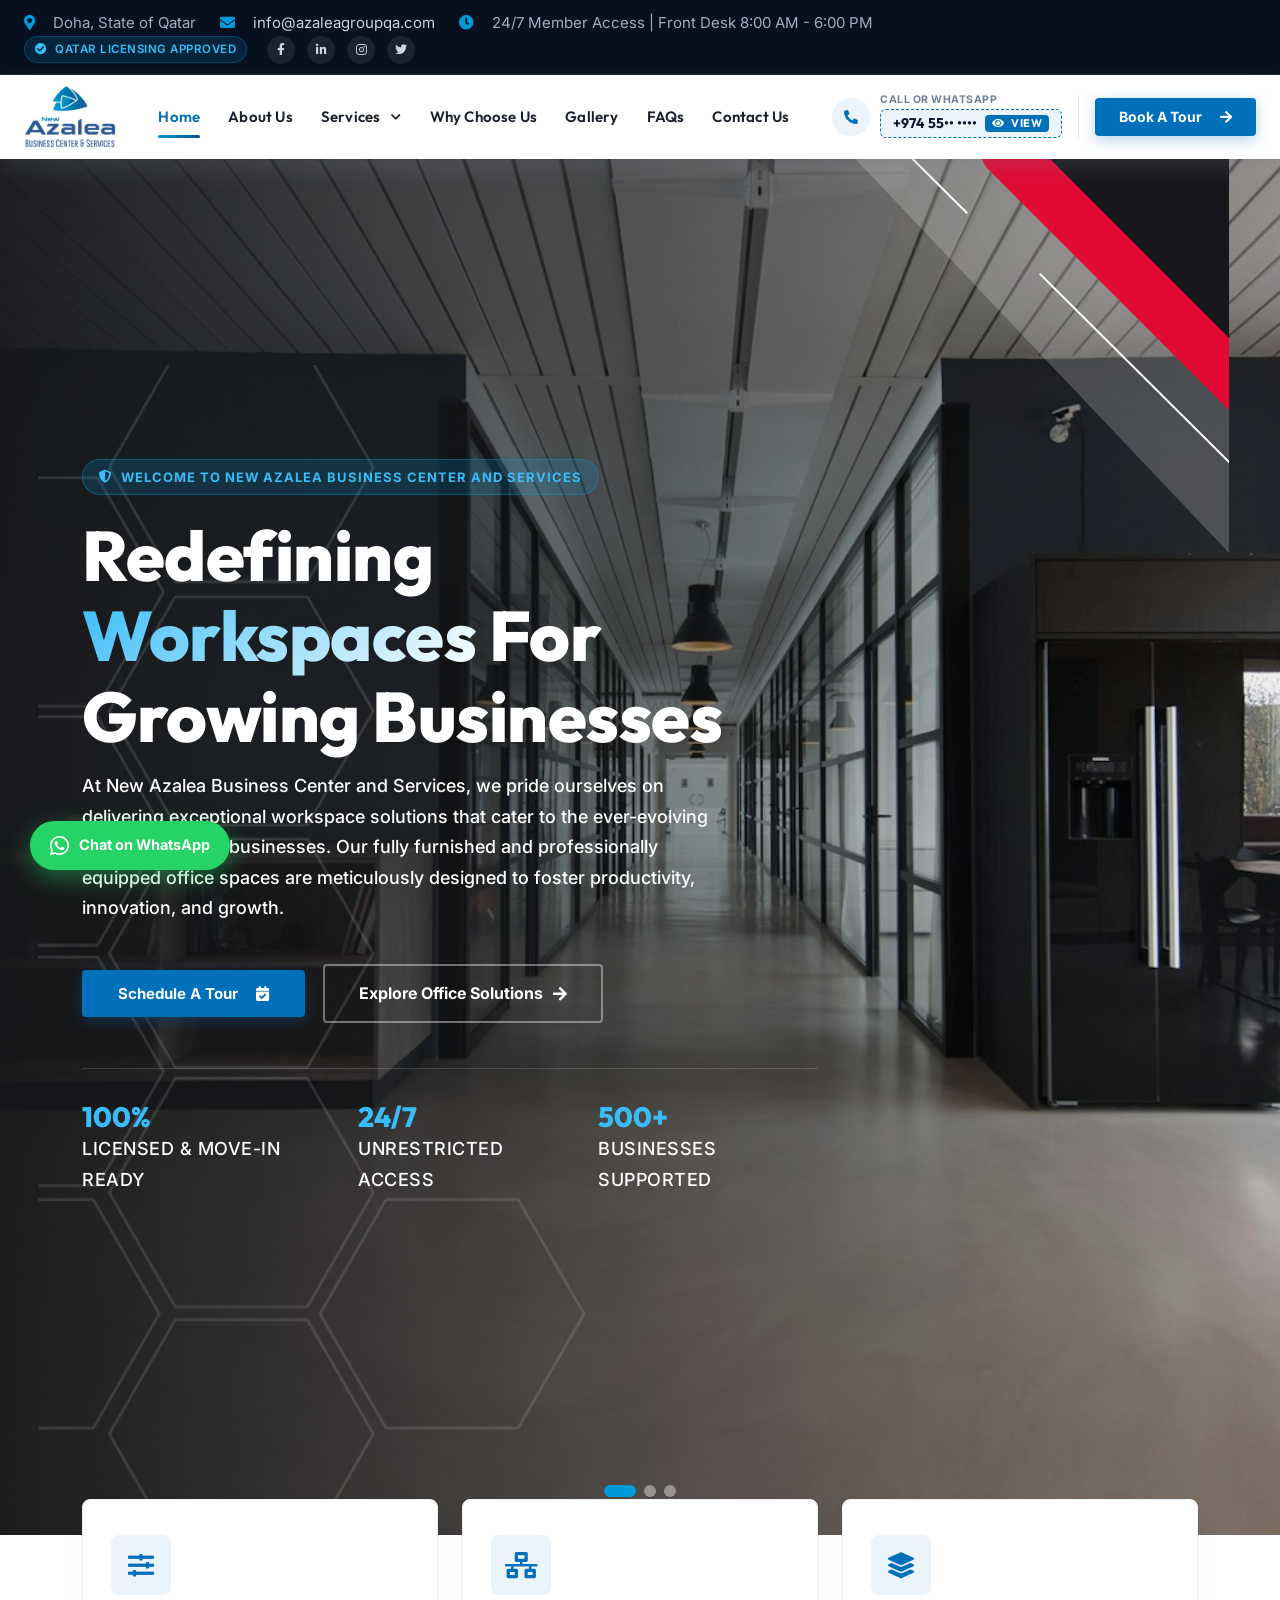
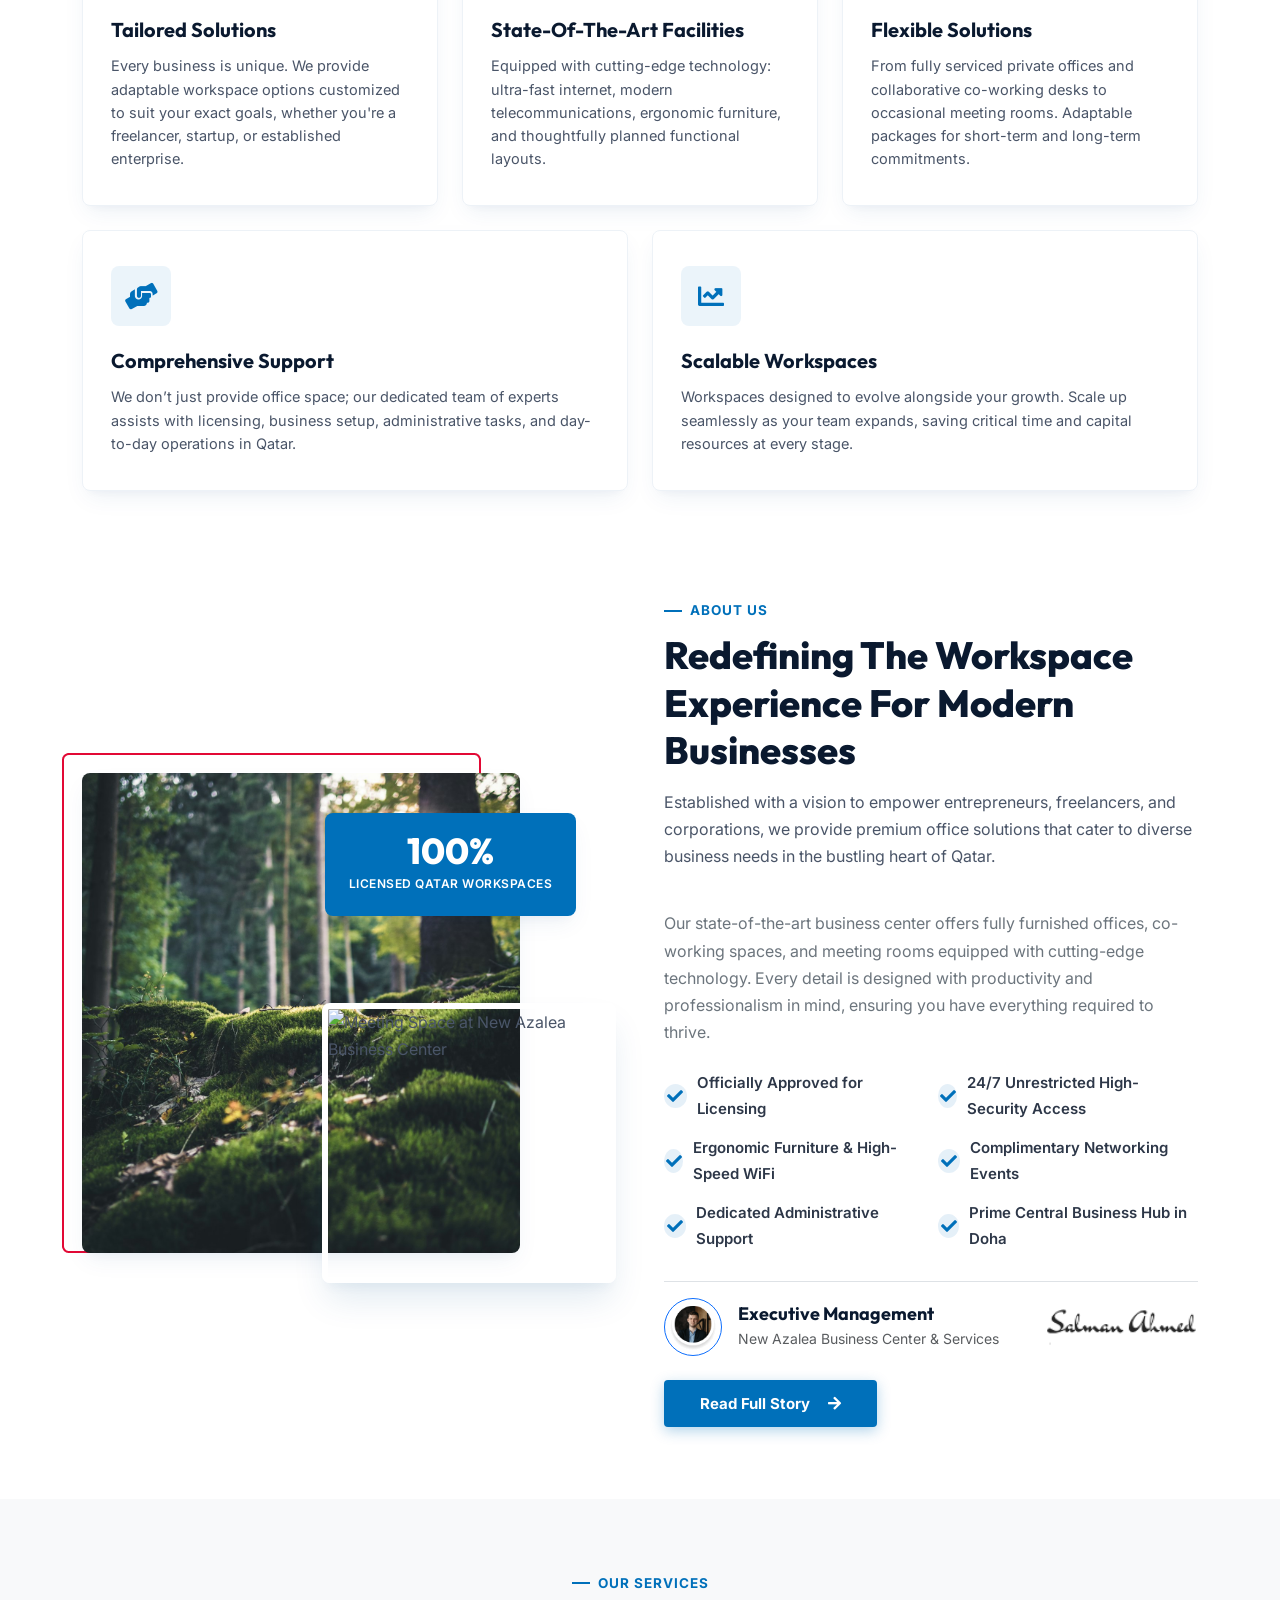
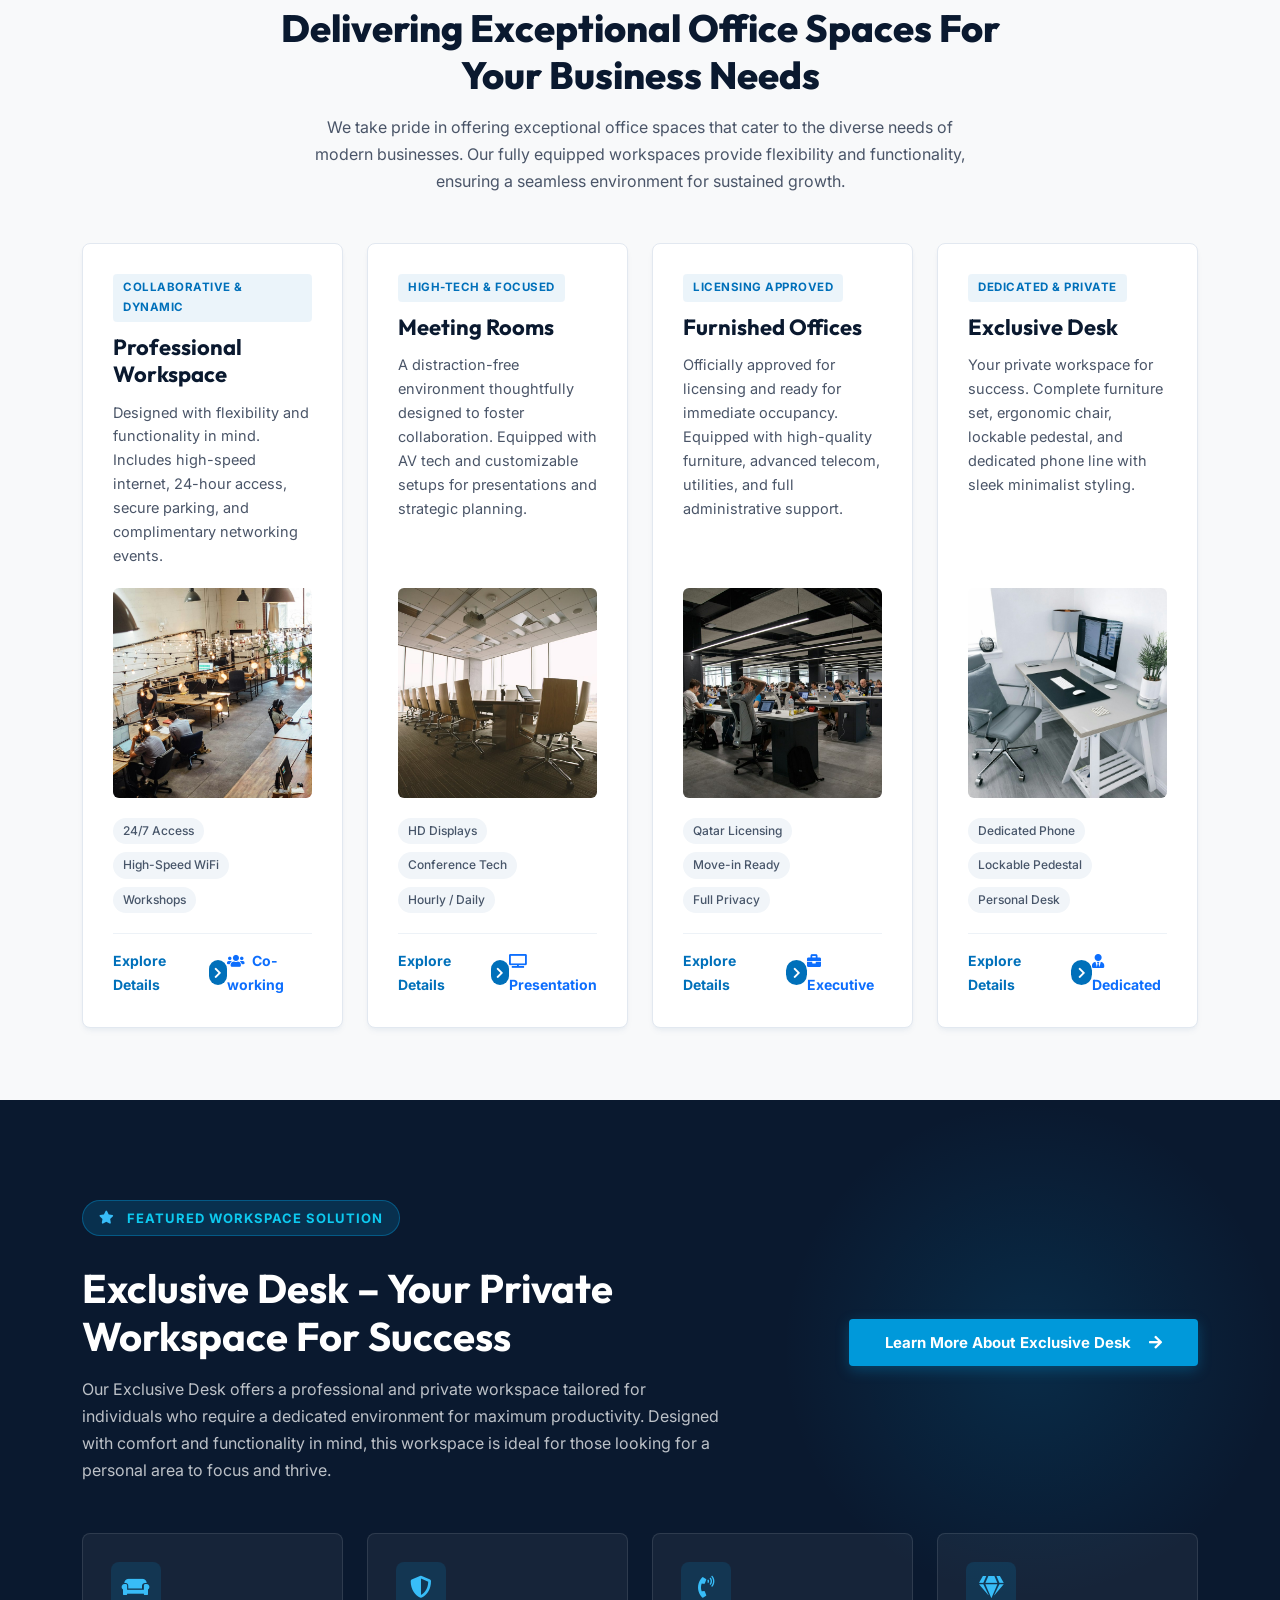
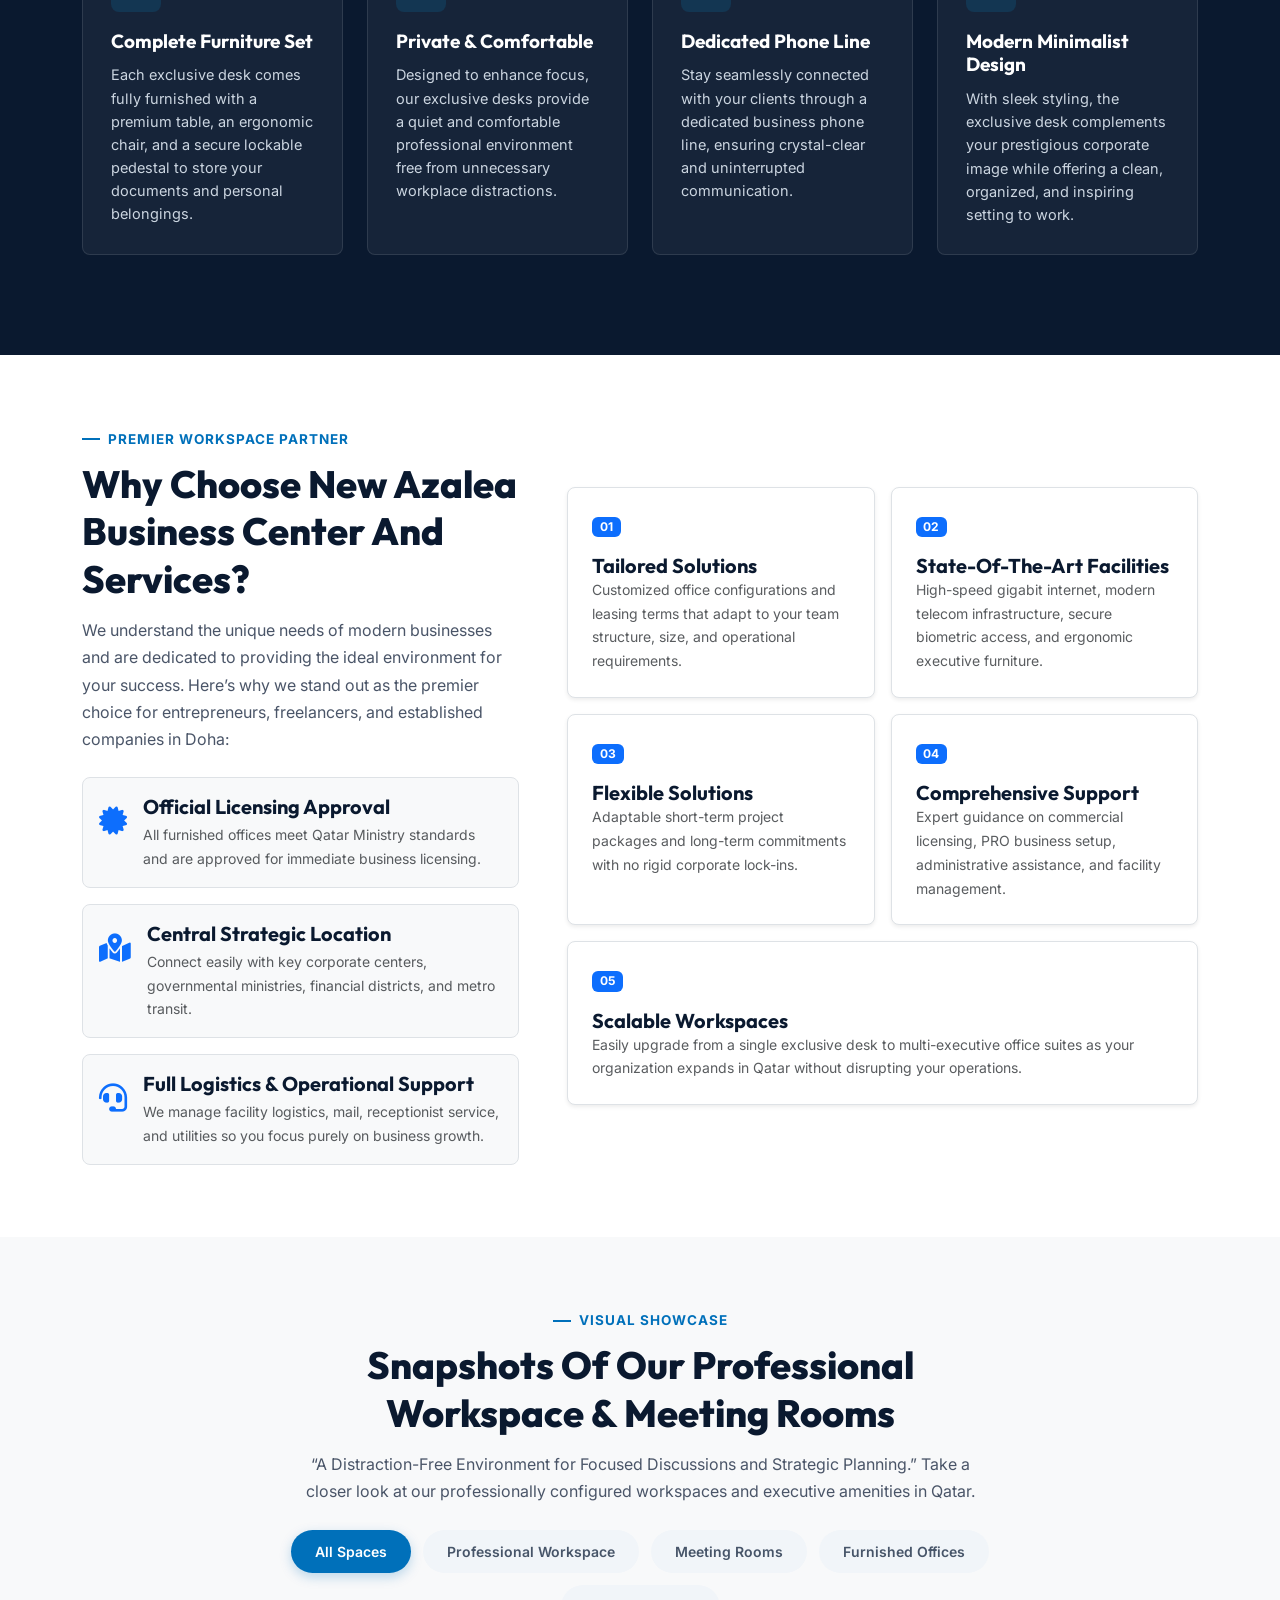
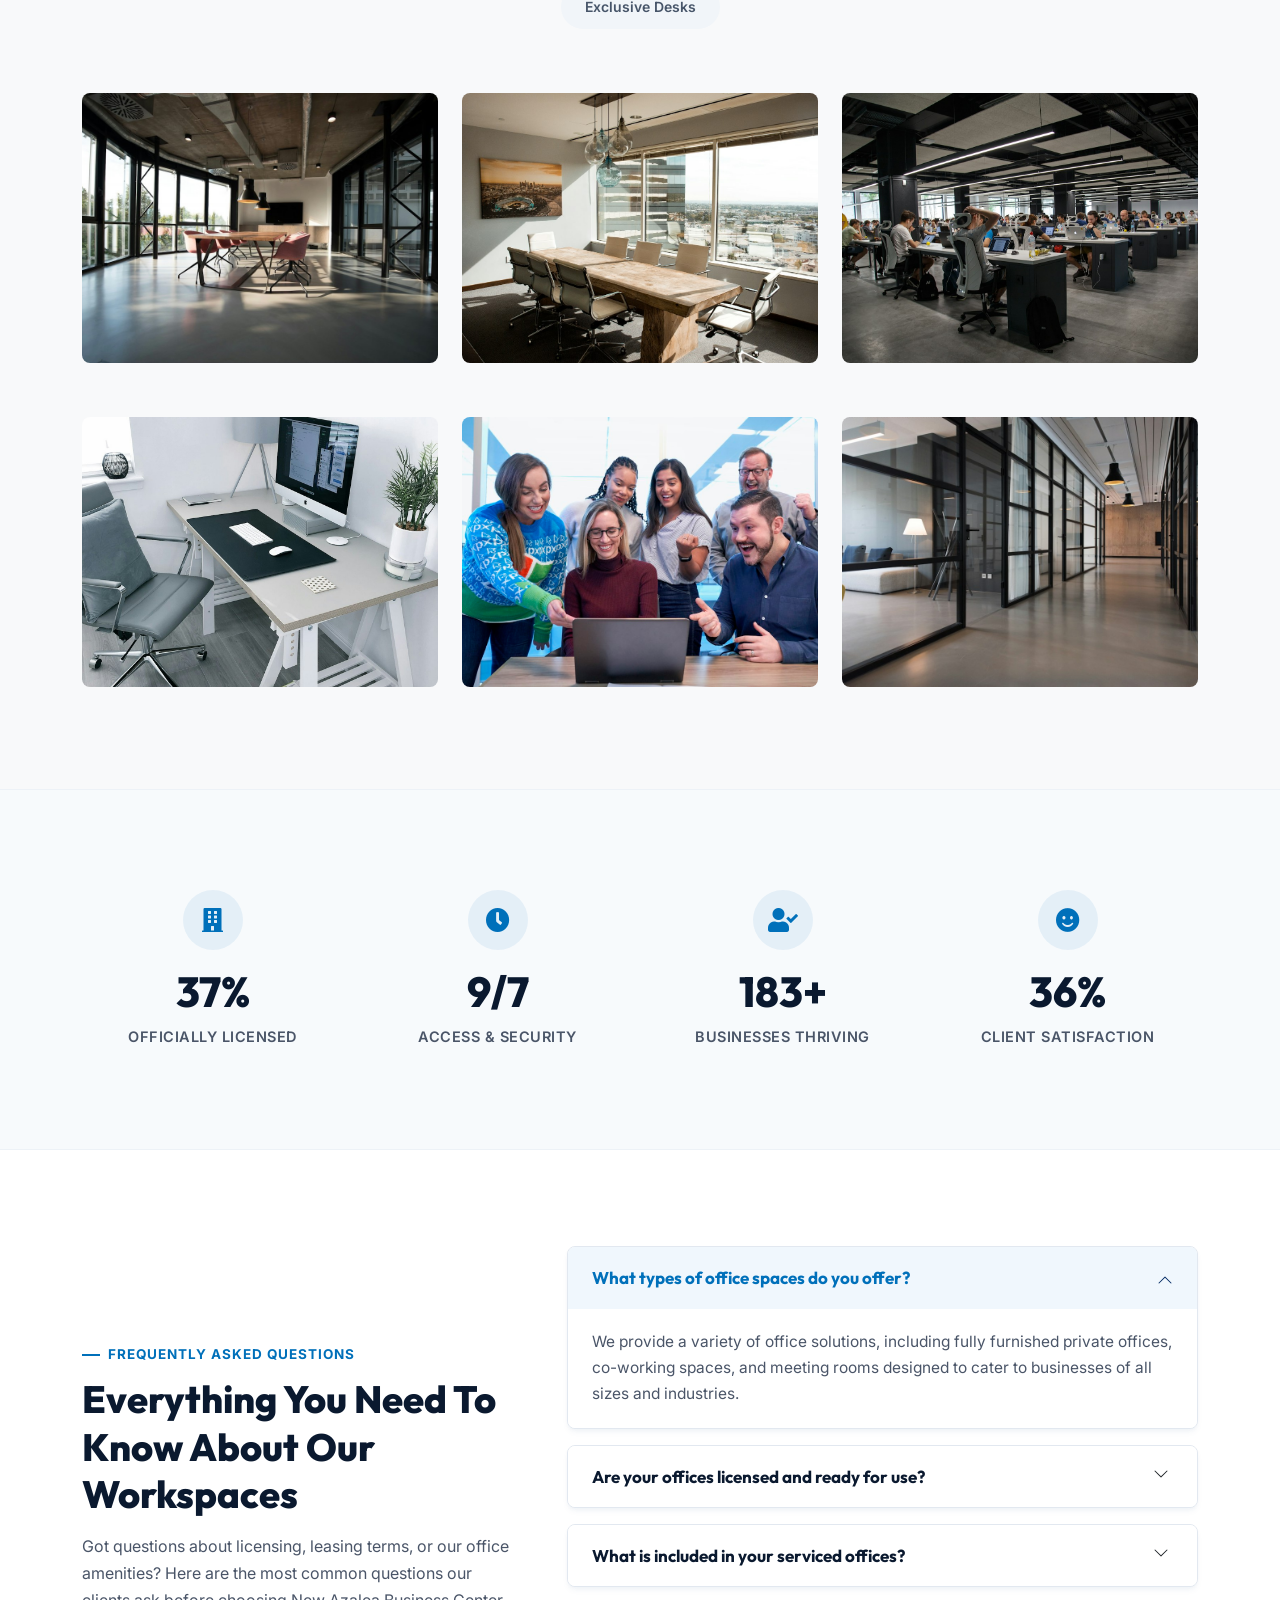
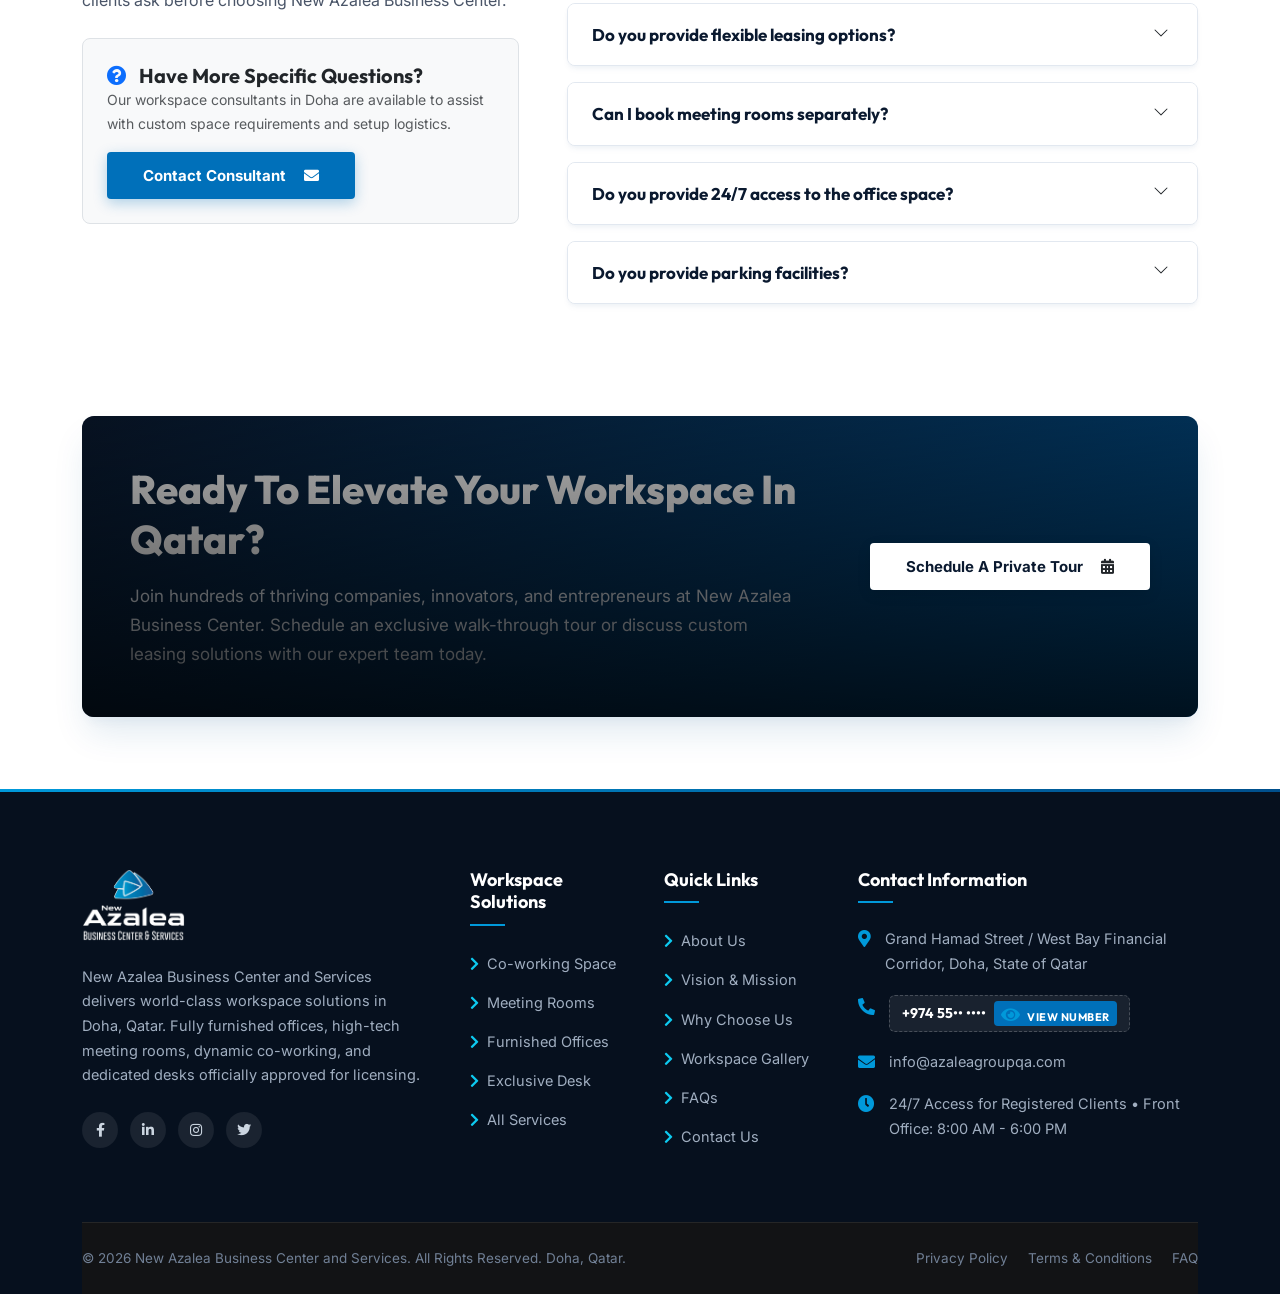
==== index.html @ 2249ec51 "fix(mobile): enforce main-menu display:none on mobile, add v3.0 cache-buster and improve hero contra" ====
<!DOCTYPE html>
<html lang="en">
<head>
  <meta charset="UTF-8">
  <meta name="viewport" content="width=device-width, initial-scale=1.0">
  <title>New Azalea Business Center and Services – Redefining Workspaces in Qatar</title>
  <meta name="description" content="New Azalea Business Center and Services in Doha, Qatar provides fully furnished offices approved for licensing, dynamic co-working spaces, high-tech meeting rooms, and exclusive dedicated desks.">
  <link rel="shortcut icon" href="assets/images/favicon.png" type="image/png">

  <!-- CSS Libraries -->
  <link rel="stylesheet" href="assets/css/bootstrap.min.css">
  <link rel="stylesheet" href="assets/css/font-awesome.css">
  <link rel="stylesheet" href="assets/css/animate.css">
  <link rel="stylesheet" href="assets/css/magnific-popup.css">
  <link rel="stylesheet" href="assets/css/swiper-bundle.min.css">
  <link rel="stylesheet" href="assets/css/main.css">
  <link rel="stylesheet" href="assets/css/custom.css?v=3.0">
</head>
<body>

  <!-- Top Bar -->
  <div class="header-top-section">
    <div class="container-fluid px-xxl-5 px-xl-4 px-3">
      <div class="header-top-wrapper">
        <ul class="contact-list">
          <li><i class="fas fa-map-marker-alt"></i> <span>Doha, State of Qatar</span></li>
          <li><i class="fas fa-envelope"></i> <a href="mailto:info@azaleagroupqa.com">info@azaleagroupqa.com</a></li>
          <li><i class="fas fa-clock"></i> <span>24/7 Member Access | Front Desk 8:00 AM - 6:00 PM</span></li>
        </ul>
        <div class="top-bar-right d-none d-md-flex">
          <span class="header-badge"><i class="fas fa-check-circle me-1"></i> Qatar Licensing Approved</span>
          <div class="social-icon">
            <a href="#" aria-label="Facebook"><i class="fab fa-facebook-f"></i></a>
            <a href="#" aria-label="LinkedIn"><i class="fab fa-linkedin-in"></i></a>
            <a href="#" aria-label="Instagram"><i class="fab fa-instagram"></i></a>
            <a href="#" aria-label="Twitter"><i class="fab fa-twitter"></i></a>
          </div>
        </div>
      </div>
    </div>
  </div>

  <!-- Header & Navigation -->
  <header class="header-section-1">
    <div id="header-sticky" class="header-1">
      <div class="container-fluid px-xxl-5 px-xl-4 px-3">
        <div class="header-main">
          <!-- 1. Left: Brand Logo -->
          <div class="logo">
            <a href="index.html" class="header-logo">
              <img src="assets/images/logo.png" alt="New Azalea Business Center and Services">
            </a>
          </div>

          <!-- 2. Center: Primary Corporate Navigation Menu -->
          <nav class="main-menu d-none d-xl-block">
            <ul>
              <li class="active"><a href="index.html">Home</a></li>
              <li><a href="about.html">About Us</a></li>
              <li class="has-dropdown">
                <a href="services.html">Services <i class="fas fa-chevron-down" style="font-size: 11px;"></i></a>
                <ul class="sub-menu">
                  <li><a href="professional-workspace.html"><i class="fas fa-laptop-code me-2 text-primary"></i> Professional Workspace</a></li>
                  <li><a href="meeting-rooms.html"><i class="fas fa-handshake me-2 text-primary"></i> Meeting Rooms</a></li>
                  <li><a href="furnished-offices.html"><i class="fas fa-building me-2 text-primary"></i> Furnished Offices</a></li>
                  <li><a href="exclusive-desk.html"><i class="fas fa-chair me-2 text-primary"></i> Exclusive Desk</a></li>
                </ul>
              </li>
              <li><a href="index.html#why-choose-us">Why Choose Us</a></li>
              <li><a href="index.html#gallery">Gallery</a></li>
              <li><a href="faqs.html">FAQs</a></li>
              <li><a href="contact.html">Contact Us</a></li>
            </ul>
          </nav>

          <!-- 3. Right: Contact Info & CTA Button -->
          <div class="header-right">
            <div class="header-contact-box d-none d-lg-flex">
              <div class="icon">
                <i class="fas fa-phone-alt"></i>
              </div>
              <div class="content">
                <p>Call or WhatsApp</p>
                <div class="phone-reveal-wrapper">
                  <button type="button" class="btn-reveal-phone" title="Click to reveal phone number">
                    <span>+974 55•• ••••</span>
                    <span class="reveal-tag"><i class="fas fa-eye me-1"></i> View</span>
                  </button>
                  <div class="revealed-phone-box">
                    <h6><a href="tel:+97455448817" class="phone-call-link">+974 55448817</a></h6>
                    <a href="https://wa.me/97455448817" target="_blank" class="whatsapp-direct-btn" title="Chat on WhatsApp"><i class="fab fa-whatsapp"></i> WhatsApp</a>
                  </div>
                </div>
              </div>
            </div>

            <div class="header-button d-none d-sm-block">
              <button type="button" class="theme-btn" data-bs-toggle="modal" data-bs-target="#bookingModal">
                <span>Book A Tour</span>
                <i class="fas fa-arrow-right"></i>
              </button>
            </div>

            <!-- Mobile Quick WhatsApp Button (< 576px) -->
            <a href="https://wa.me/97455448817" target="_blank" class="mobile-header-wa d-sm-none" aria-label="Chat on WhatsApp" title="Chat on WhatsApp">
              <i class="fab fa-whatsapp"></i>
            </a>

            <!-- Mobile Hamburger Button -->
            <button class="header__hamburger d-xl-none" aria-label="Toggle menu">
              <i class="fas fa-bars"></i>
            </button>
          </div>
        </div>
      </div>
    </div>
  </header>

  <!-- Mobile Offcanvas Menu -->
  <div class="offcanvas__overlay"></div>
  <div class="offcanvas__info">
    <button class="offcanvas__close" aria-label="Close menu">&times;</button>
    <div class="mb-4">
      <img src="assets/images/logo-white.png" alt="New Azalea Business Center" style="max-height: 56px;">
    </div>
    <ul class="mobile-nav-list">
      <li><a href="index.html">Home</a></li>
      <li><a href="about.html">About Us</a></li>
      <li class="has-dropdown">
        <a href="services.html">Services <i class="fas fa-chevron-down"></i></a>
        <ul class="mobile-sub-menu">
          <li><a href="professional-workspace.html">Professional Workspace</a></li>
          <li><a href="meeting-rooms.html">Meeting Rooms</a></li>
          <li><a href="furnished-offices.html">Furnished Offices</a></li>
          <li><a href="exclusive-desk.html">Exclusive Desk</a></li>
        </ul>
      </li>
      <li><a href="#why-choose-us">Why Choose Us</a></li>
      <li><a href="#gallery">Gallery</a></li>
      <li><a href="faqs.html">FAQs</a></li>
      <li><a href="contact.html">Contact Us</a></li>
    </ul>

    <div class="mt-4 pt-4 border-top border-secondary">
      <div class="mb-3">
        <small class="text-light opacity-75 d-block mb-1">Direct Phone &amp; WhatsApp:</small>
        <div class="phone-reveal-wrapper">
          <button type="button" class="btn-reveal-phone" title="Click to reveal phone number">
            <span>+974 55•• ••••</span>
            <span class="reveal-tag"><i class="fas fa-eye me-1"></i> View</span>
          </button>
          <div class="revealed-phone-box flex-column align-items-start gap-2">
            <a href="tel:+97455448817" class="phone-call-link text-white"><i class="fas fa-phone-alt text-info me-2"></i> +974 55448817</a>
            <a href="https://wa.me/97455448817" target="_blank" class="whatsapp-direct-btn"><i class="fab fa-whatsapp me-1"></i> Chat on WhatsApp</a>
          </div>
        </div>
      </div>
      <p class="text-muted small mb-0"><i class="fas fa-envelope text-info me-2"></i> <a href="mailto:info@azaleagroupqa.com" class="text-light">info@azaleagroupqa.com</a></p>
      <button class="theme-btn w-100 mt-3" data-bs-toggle="modal" data-bs-target="#bookingModal">Book A Tour</button>
    </div>
  </div>

  <!-- Hero Section with Swiper Slider -->
  <section class="hero-section hero-1">
    <div class="swiper hero-slider">
      <div class="swiper-wrapper">

        <!-- Slide 1 -->
        <div class="swiper-slide">
          <div class="shape-image">
            <img src="assets/images/ref/object1.png" alt="Decorative element">
          </div>
          <div class="shape-image-2">
            <img src="assets/images/ref/right-shape.png" alt="Decorative element">
          </div>
          <div class="hero-image" style="background-image: url('assets/images/workspace-hero.jpg');"></div>
          <div class="container">
            <div class="row align-items-center">
              <div class="col-lg-9 col-xl-8">
                <div class="hero-content">
                  <div class="hero-badge" data-animation="fadeInDown" data-delay=".2s">
                    <i class="fas fa-shield-alt"></i> Welcome to New Azalea Business Center and Services
                  </div>
                  <h1 data-animation="fadeInLeft" data-delay=".4s">
                    Redefining <span class="gradient-text">Workspaces</span> for Growing Businesses
                  </h1>
                  <p data-animation="fadeInLeft" data-delay=".6s">
                    At New Azalea Business Center and Services, we pride ourselves on delivering exceptional workspace solutions that cater to the ever-evolving needs of today’s businesses. Our fully furnished and professionally equipped office spaces are meticulously designed to foster productivity, innovation, and growth.
                  </p>
                  <div class="hero-button-group" data-animation="fadeInUp" data-delay=".8s">
                    <button class="theme-btn" data-bs-toggle="modal" data-bs-target="#bookingModal">
                      <span>Schedule A Tour</span>
                      <i class="fas fa-calendar-check"></i>
                    </button>
                    <a href="services.html" class="theme-btn-outline">
                      <span>Explore Office Solutions</span>
                      <i class="fas fa-arrow-right"></i>
                    </a>
                  </div>
                  <div class="hero-stats-banner d-none d-md-flex" data-animation="fadeInUp" data-delay="1s">
                    <div class="hero-stat-item">
                      <h4>100%</h4>
                      <p>Licensed &amp; Move-in Ready</p>
                    </div>
                    <div class="hero-stat-item">
                      <h4>24/7</h4>
                      <p>Unrestricted Access</p>
                    </div>
                    <div class="hero-stat-item">
                      <h4>500+</h4>
                      <p>Businesses Supported</p>
                    </div>
                  </div>
                </div>
              </div>
            </div>
          </div>
        </div>

        <!-- Slide 2 -->
        <div class="swiper-slide">
          <div class="shape-image">
            <img src="assets/images/ref/object1.png" alt="Decorative element">
          </div>
          <div class="shape-image-2">
            <img src="assets/images/ref/right-shape.png" alt="Decorative element">
          </div>
          <div class="hero-image" style="background-image: url('assets/images/workspace-hero-2.jpg');"></div>
          <div class="container">
            <div class="row align-items-center">
              <div class="col-lg-9 col-xl-8">
                <div class="hero-content">
                  <div class="hero-badge" data-animation="fadeInDown" data-delay=".2s">
                    <i class="fas fa-building"></i> Exceptional Workspaces in Doha, Qatar
                  </div>
                  <h1 data-animation="fadeInLeft" data-delay=".4s">
                    Delivering <span class="gradient-text">Exceptional Office Spaces</span> for Your Needs
                  </h1>
                  <p data-animation="fadeInLeft" data-delay=".6s">
                    Whether you're an entrepreneur kick starting a new venture, a freelancer seeking a flexible setup, or an established company looking to expand your presence, we offer tailored solutions to meet your unique requirements.
                  </p>
                  <div class="hero-button-group" data-animation="fadeInUp" data-delay=".8s">
                    <a href="furnished-offices.html" class="theme-btn">
                      <span>View Furnished Offices</span>
                      <i class="fas fa-door-open"></i>
                    </a>
                    <a href="contact.html" class="theme-btn-outline">
                      <span>Inquire Today</span>
                      <i class="fas fa-paper-plane"></i>
                    </a>
                  </div>
                  <div class="hero-stats-banner d-none d-md-flex" data-animation="fadeInUp" data-delay="1s">
                    <div class="hero-stat-item">
                      <h4>Prime</h4>
                      <p>Doha Business Hub</p>
                    </div>
                    <div class="hero-stat-item">
                      <h4>Flex</h4>
                      <p>Customizable Leasing</p>
                    </div>
                    <div class="hero-stat-item">
                      <h4>0%</h4>
                      <p>Hidden Utility Charges</p>
                    </div>
                  </div>
                </div>
              </div>
            </div>
          </div>
        </div>

        <!-- Slide 3 -->
        <div class="swiper-slide">
          <div class="shape-image">
            <img src="assets/images/ref/object1.png" alt="Decorative element">
          </div>
          <div class="shape-image-2">
            <img src="assets/images/ref/right-shape.png" alt="Decorative element">
          </div>
          <div class="hero-image" style="background-image: url('assets/images/workspace-hero-3.jpg');"></div>
          <div class="container">
            <div class="row align-items-center">
              <div class="col-lg-9 col-xl-8">
                <div class="hero-content">
                  <div class="hero-badge" data-animation="fadeInDown" data-delay=".2s">
                    <i class="fas fa-check-double"></i> End-to-End Business Support
                  </div>
                  <h1 data-animation="fadeInLeft" data-delay=".4s">
                    Gaining Access to a <span class="gradient-text">World-Class Environment</span>
                  </h1>
                  <p data-animation="fadeInLeft" data-delay=".6s">
                    With flexible leasing options, seamless support services, and a central location that connects you to key business networks, we empower you to focus on what matters most: growing your business. Let New Azalea Business Center and Services be your partner in success.
                  </p>
                  <div class="hero-button-group" data-animation="fadeInUp" data-delay=".8s">
                    <button class="theme-btn" data-bs-toggle="modal" data-bs-target="#bookingModal">
                      <span>Book Free Consultation</span>
                      <i class="fas fa-comments"></i>
                    </button>
                    <a href="about.html" class="theme-btn-outline">
                      <span>Learn About Us</span>
                      <i class="fas fa-info-circle"></i>
                    </a>
                  </div>
                  <div class="hero-stats-banner d-none d-md-flex" data-animation="fadeInUp" data-delay="1s">
                    <div class="hero-stat-item">
                      <h4>Complete</h4>
                      <p>Licensing Assistance</p>
                    </div>
                    <div class="hero-stat-item">
                      <h4>High-Speed</h4>
                      <p>Fiber Optic WiFi</p>
                    </div>
                    <div class="hero-stat-item">
                      <h4>Private</h4>
                      <p>Soundproof Meeting Rooms</p>
                    </div>
                  </div>
                </div>
              </div>
            </div>
          </div>
        </div>

      </div>
      <!-- Pagination -->
      <div class="swiper-pagination"></div>
    </div>
  </section>

  <!-- Quick Feature Strip: 5 Core Advantages -->
  <section class="features-strip-section">
    <div class="container">
      <div class="row g-4">
        <!-- Feature 1 -->
        <div class="col-lg-4 col-md-6 wow fadeInUp" data-wow-delay=".1s">
          <div class="feature-box">
            <div class="icon-wrap">
              <i class="fas fa-sliders-h"></i>
            </div>
            <h4>Tailored Solutions</h4>
            <p>Every business is unique. We provide adaptable workspace options customized to suit your exact goals, whether you're a freelancer, startup, or established enterprise.</p>
          </div>
        </div>

        <!-- Feature 2 -->
        <div class="col-lg-4 col-md-6 wow fadeInUp" data-wow-delay=".2s">
          <div class="feature-box">
            <div class="icon-wrap">
              <i class="fas fa-network-wired"></i>
            </div>
            <h4>State-of-the-Art Facilities</h4>
            <p>Equipped with cutting-edge technology: ultra-fast internet, modern telecommunications, ergonomic furniture, and thoughtfully planned functional layouts.</p>
          </div>
        </div>

        <!-- Feature 3 -->
        <div class="col-lg-4 col-md-6 wow fadeInUp" data-wow-delay=".3s">
          <div class="feature-box">
            <div class="icon-wrap">
              <i class="fas fa-layer-group"></i>
            </div>
            <h4>Flexible Solutions</h4>
            <p>From fully serviced private offices and collaborative co-working desks to occasional meeting rooms. Adaptable packages for short-term and long-term commitments.</p>
          </div>
        </div>

        <!-- Feature 4 -->
        <div class="col-lg-6 col-md-6 wow fadeInUp" data-wow-delay=".4s">
          <div class="feature-box">
            <div class="icon-wrap">
              <i class="fas fa-hands-helping"></i>
            </div>
            <h4>Comprehensive Support</h4>
            <p>We don’t just provide office space; our dedicated team of experts assists with licensing, business setup, administrative tasks, and day-to-day operations in Qatar.</p>
          </div>
        </div>

        <!-- Feature 5 -->
        <div class="col-lg-6 col-md-6 wow fadeInUp" data-wow-delay=".5s">
          <div class="feature-box">
            <div class="icon-wrap">
              <i class="fas fa-chart-line"></i>
            </div>
            <h4>Scalable Workspaces</h4>
            <p>Workspaces designed to evolve alongside your growth. Scale up seamlessly as your team expands, saving critical time and capital resources at every stage.</p>
          </div>
        </div>
      </div>
    </div>
  </section>

  <!-- About Us Section -->
  <section class="about-section py-5 my-4" id="about">
    <div class="container">
      <div class="row align-items-center g-5">
        <!-- About Images Composition -->
        <div class="col-lg-6 wow fadeInLeft" data-wow-delay=".2s">
          <div class="about-image-items">
            <div class="border-shape">
              <img src="assets/images/ref/border-shape.png" alt="Decorative border">
            </div>
            <img src="assets/images/about-business-center.jpg" class="about-main-img" alt="New Azalea Business Center Executive Interior">
            <img src="assets/images/about-modern-interior.jpg" class="about-floating-img" alt="Meeting Space at New Azalea Business Center">
            <div class="about-experience-badge">
              <h3>100%</h3>
              <span>Licensed Qatar Workspaces</span>
            </div>
          </div>
        </div>

        <!-- About Text Content -->
        <div class="col-lg-6 wow fadeInRight" data-wow-delay=".4s">
          <div class="section-title">
            <span class="sub-badge">About Us</span>
            <h2>Redefining the Workspace Experience for Modern Businesses</h2>
            <p>
              Established with a vision to empower entrepreneurs, freelancers, and corporations, we provide premium office solutions that cater to diverse business needs in the bustling heart of Qatar.
            </p>
          </div>

          <p class="text-secondary mb-4">
            Our state-of-the-art business center offers fully furnished offices, co-working spaces, and meeting rooms equipped with cutting-edge technology. Every detail is designed with productivity and professionalism in mind, ensuring you have everything required to thrive.
          </p>

          <ul class="about-features-list">
            <li><i class="fas fa-check"></i> Officially Approved for Licensing</li>
            <li><i class="fas fa-check"></i> 24/7 Unrestricted High-Security Access</li>
            <li><i class="fas fa-check"></i> Ergonomic Furniture & High-Speed WiFi</li>
            <li><i class="fas fa-check"></i> Complimentary Networking Events</li>
            <li><i class="fas fa-check"></i> Dedicated Administrative Support</li>
            <li><i class="fas fa-check"></i> Prime Central Business Hub in Doha</li>
          </ul>

          <div class="d-flex align-items-center justify-content-between flex-wrap gap-4 pt-3 border-top">
            <div class="d-flex align-items-center gap-3">
              <img src="assets/images/ref/author.png" alt="Executive Director" class="rounded-circle border border-primary p-1" style="width: 58px; height: 58px; object-fit: cover;">
              <div>
                <h6 class="mb-0 fw-bold">Executive Management</h6>
                <small class="text-muted">New Azalea Business Center &amp; Services</small>
              </div>
            </div>
            <div class="d-none d-sm-block">
              <img src="assets/images/ref/signature.png" alt="Management Signature" style="height: 38px; opacity: 0.85;">
            </div>
            <a href="about.html" class="theme-btn">
              <span>Read Full Story</span>
              <i class="fas fa-arrow-right"></i>
            </a>
          </div>
        </div>
      </div>
    </div>
  </section>

  <!-- Core Services Showcase -->
  <section class="services-section py-5 bg-light" id="services">
    <div class="container py-4">
      <div class="row justify-content-center text-center mb-5">
        <div class="col-lg-8">
          <div class="section-title mb-0">
            <span class="sub-badge">Our Services</span>
            <h2>Delivering Exceptional Office Spaces for Your Business Needs</h2>
            <p class="mx-auto">
              We take pride in offering exceptional office spaces that cater to the diverse needs of modern businesses. Our fully equipped workspaces provide flexibility and functionality, ensuring a seamless environment for sustained growth.
            </p>
          </div>
        </div>
      </div>

      <div class="row g-4">
        <!-- Service 1: Professional Workspace -->
        <div class="col-lg-6 col-xl-3 wow fadeInUp" data-wow-delay=".1s">
          <div class="service-card-item">
            <span class="service-badge">Collaborative &amp; Dynamic</span>
            <h3><a href="professional-workspace.html">Professional Workspace</a></h3>
            <p>
              Designed with flexibility and functionality in mind. Includes high-speed internet, 24-hour access, secure parking, and complimentary networking events.
            </p>
            <div class="service-card-thumb">
              <img src="assets/images/services/service-professional-workspace.jpg" alt="Professional Workspace in Qatar">
            </div>
            <div class="service-feature-tags">
              <span>24/7 Access</span>
              <span>High-Speed WiFi</span>
              <span>Workshops</span>
            </div>
            <div class="service-card-footer">
              <a href="professional-workspace.html" class="link-btn">
                <span>Explore Details</span>
                <i class="fas fa-chevron-right"></i>
              </a>
              <span class="text-primary fw-bold small"><i class="fas fa-users me-1"></i> Co-working</span>
            </div>
          </div>
        </div>

        <!-- Service 2: Meeting Rooms -->
        <div class="col-lg-6 col-xl-3 wow fadeInUp" data-wow-delay=".2s">
          <div class="service-card-item">
            <span class="service-badge">High-Tech &amp; Focused</span>
            <h3><a href="meeting-rooms.html">Meeting Rooms</a></h3>
            <p>
              A distraction-free environment thoughtfully designed to foster collaboration. Equipped with AV tech and customizable setups for presentations and strategic planning.
            </p>
            <div class="service-card-thumb">
              <img src="assets/images/services/service-meeting-rooms.jpg" alt="Meeting Rooms in Doha">
            </div>
            <div class="service-feature-tags">
              <span>HD Displays</span>
              <span>Conference Tech</span>
              <span>Hourly / Daily</span>
            </div>
            <div class="service-card-footer">
              <a href="meeting-rooms.html" class="link-btn">
                <span>Explore Details</span>
                <i class="fas fa-chevron-right"></i>
              </a>
              <span class="text-primary fw-bold small"><i class="fas fa-tv me-1"></i> Presentation</span>
            </div>
          </div>
        </div>

        <!-- Service 3: Furnished Offices -->
        <div class="col-lg-6 col-xl-3 wow fadeInUp" data-wow-delay=".3s">
          <div class="service-card-item">
            <span class="service-badge">Licensing Approved</span>
            <h3><a href="furnished-offices.html">Furnished Offices</a></h3>
            <p>
              Officially approved for licensing and ready for immediate occupancy. Equipped with high-quality furniture, advanced telecom, utilities, and full administrative support.
            </p>
            <div class="service-card-thumb">
              <img src="assets/images/services/service-furnished-offices.jpg" alt="Furnished Offices in Qatar">
            </div>
            <div class="service-feature-tags">
              <span>Qatar Licensing</span>
              <span>Move-in Ready</span>
              <span>Full Privacy</span>
            </div>
            <div class="service-card-footer">
              <a href="furnished-offices.html" class="link-btn">
                <span>Explore Details</span>
                <i class="fas fa-chevron-right"></i>
              </a>
              <span class="text-primary fw-bold small"><i class="fas fa-briefcase me-1"></i> Executive</span>
            </div>
          </div>
        </div>

        <!-- Service 4: Exclusive Desk -->
        <div class="col-lg-6 col-xl-3 wow fadeInUp" data-wow-delay=".4s">
          <div class="service-card-item">
            <span class="service-badge">Dedicated &amp; Private</span>
            <h3><a href="exclusive-desk.html">Exclusive Desk</a></h3>
            <p>
              Your private workspace for success. Complete furniture set, ergonomic chair, lockable pedestal, and dedicated phone line with sleek minimalist styling.
            </p>
            <div class="service-card-thumb">
              <img src="assets/images/services/service-exclusive-desk.jpg" alt="Exclusive Desk Workspace">
            </div>
            <div class="service-feature-tags">
              <span>Dedicated Phone</span>
              <span>Lockable Pedestal</span>
              <span>Personal Desk</span>
            </div>
            <div class="service-card-footer">
              <a href="exclusive-desk.html" class="link-btn">
                <span>Explore Details</span>
                <i class="fas fa-chevron-right"></i>
              </a>
              <span class="text-primary fw-bold small"><i class="fas fa-user-tie me-1"></i> Dedicated</span>
            </div>
          </div>
        </div>

      </div>
    </div>
  </section>

  <!-- Exclusive Desk Spotlight Section -->
  <section class="exclusive-desk-section">
    <div class="container">
      <div class="row align-items-center mb-5">
        <div class="col-lg-7">
          <span class="hero-badge text-info"><i class="fas fa-star me-1"></i> Featured Workspace Solution</span>
          <h2 class="display-6 fw-bold mt-2">Exclusive Desk – Your Private Workspace for Success</h2>
          <p class="text-light opacity-75 mt-3 mb-0">
            Our Exclusive Desk offers a professional and private workspace tailored for individuals who require a dedicated environment for maximum productivity. Designed with comfort and functionality in mind, this workspace is ideal for those looking for a personal area to focus and thrive.
          </p>
        </div>
        <div class="col-lg-5 text-lg-end mt-4 mt-lg-0">
          <a href="exclusive-desk.html" class="theme-btn theme-btn-cyan">
            <span>Learn More About Exclusive Desk</span>
            <i class="fas fa-arrow-right"></i>
          </a>
        </div>
      </div>

      <div class="row g-4">
        <!-- Feature 1 -->
        <div class="col-lg-3 col-md-6 wow fadeInUp" data-wow-delay=".1s">
          <div class="exclusive-desk-card">
            <div class="icon">
              <i class="fas fa-couch"></i>
            </div>
            <h4>Complete Furniture Set</h4>
            <p>Each exclusive desk comes fully furnished with a premium table, an ergonomic chair, and a secure lockable pedestal to store your documents and personal belongings.</p>
          </div>
        </div>

        <!-- Feature 2 -->
        <div class="col-lg-3 col-md-6 wow fadeInUp" data-wow-delay=".2s">
          <div class="exclusive-desk-card">
            <div class="icon">
              <i class="fas fa-shield-alt"></i>
            </div>
            <h4>Private &amp; Comfortable</h4>
            <p>Designed to enhance focus, our exclusive desks provide a quiet and comfortable professional environment free from unnecessary workplace distractions.</p>
          </div>
        </div>

        <!-- Feature 3 -->
        <div class="col-lg-3 col-md-6 wow fadeInUp" data-wow-delay=".3s">
          <div class="exclusive-desk-card">
            <div class="icon">
              <i class="fas fa-phone-volume"></i>
            </div>
            <h4>Dedicated Phone Line</h4>
            <p>Stay seamlessly connected with your clients through a dedicated business phone line, ensuring crystal-clear and uninterrupted communication.</p>
          </div>
        </div>

        <!-- Feature 4 -->
        <div class="col-lg-3 col-md-6 wow fadeInUp" data-wow-delay=".4s">
          <div class="exclusive-desk-card">
            <div class="icon">
              <i class="fas fa-gem"></i>
            </div>
            <h4>Modern Minimalist Design</h4>
            <p>With sleek styling, the exclusive desk complements your prestigious corporate image while offering a clean, organized, and inspiring setting to work.</p>
          </div>
        </div>
      </div>
    </div>
  </section>

  <!-- Why Choose Us Section -->
  <section class="why-choose-us py-5" id="why-choose-us">
    <div class="container py-4">
      <div class="row align-items-center g-5">
        <div class="col-lg-5 wow fadeInLeft" data-wow-delay=".2s">
          <div class="section-title mb-4">
            <span class="sub-badge">Premier Workspace Partner</span>
            <h2>Why Choose New Azalea Business Center and Services?</h2>
            <p>
              We understand the unique needs of modern businesses and are dedicated to providing the ideal environment for your success. Here’s why we stand out as the premier choice for entrepreneurs, freelancers, and established companies in Doha:
            </p>
          </div>

          <div class="d-flex flex-column gap-3">
            <div class="d-flex align-items-start gap-3 p-3 bg-light rounded-3 border">
              <div class="text-primary fs-3 mt-1"><i class="fas fa-certificate"></i></div>
              <div>
                <h5 class="fw-bold mb-1">Official Licensing Approval</h5>
                <p class="mb-0 text-muted small">All furnished offices meet Qatar Ministry standards and are approved for immediate business licensing.</p>
              </div>
            </div>

            <div class="d-flex align-items-start gap-3 p-3 bg-light rounded-3 border">
              <div class="text-primary fs-3 mt-1"><i class="fas fa-map-marked-alt"></i></div>
              <div>
                <h5 class="fw-bold mb-1">Central Strategic Location</h5>
                <p class="mb-0 text-muted small">Connect easily with key corporate centers, governmental ministries, financial districts, and metro transit.</p>
              </div>
            </div>

            <div class="d-flex align-items-start gap-3 p-3 bg-light rounded-3 border">
              <div class="text-primary fs-3 mt-1"><i class="fas fa-headset"></i></div>
              <div>
                <h5 class="fw-bold mb-1">Full Logistics &amp; Operational Support</h5>
                <p class="mb-0 text-muted small">We manage facility logistics, mail, receptionist service, and utilities so you focus purely on business growth.</p>
              </div>
            </div>
          </div>
        </div>

        <div class="col-lg-7 wow fadeInRight" data-wow-delay=".4s">
          <div class="row g-3">
            <div class="col-sm-6">
              <div class="p-4 bg-white rounded-3 shadow-sm border h-100">
                <span class="badge bg-primary text-white mb-3">01</span>
                <h5 class="fw-bold">Tailored Solutions</h5>
                <p class="text-muted small mb-0">Customized office configurations and leasing terms that adapt to your team structure, size, and operational requirements.</p>
              </div>
            </div>
            <div class="col-sm-6">
              <div class="p-4 bg-white rounded-3 shadow-sm border h-100">
                <span class="badge bg-primary text-white mb-3">02</span>
                <h5 class="fw-bold">State-of-the-Art Facilities</h5>
                <p class="text-muted small mb-0">High-speed gigabit internet, modern telecom infrastructure, secure biometric access, and ergonomic executive furniture.</p>
              </div>
            </div>
            <div class="col-sm-6">
              <div class="p-4 bg-white rounded-3 shadow-sm border h-100">
                <span class="badge bg-primary text-white mb-3">03</span>
                <h5 class="fw-bold">Flexible Solutions</h5>
                <p class="text-muted small mb-0">Adaptable short-term project packages and long-term commitments with no rigid corporate lock-ins.</p>
              </div>
            </div>
            <div class="col-sm-6">
              <div class="p-4 bg-white rounded-3 shadow-sm border h-100">
                <span class="badge bg-primary text-white mb-3">04</span>
                <h5 class="fw-bold">Comprehensive Support</h5>
                <p class="text-muted small mb-0">Expert guidance on commercial licensing, PRO business setup, administrative assistance, and facility management.</p>
              </div>
            </div>
            <div class="col-12">
              <div class="p-4 bg-white rounded-3 shadow-sm border">
                <span class="badge bg-primary text-white mb-3">05</span>
                <h5 class="fw-bold">Scalable Workspaces</h5>
                <p class="text-muted small mb-0">Easily upgrade from a single exclusive desk to multi-executive office suites as your organization expands in Qatar without disrupting your operations.</p>
              </div>
            </div>
          </div>
        </div>
      </div>
    </div>
  </section>

  <!-- Interactive Snapshots & Gallery Section -->
  <section class="gallery-section py-5 bg-light" id="gallery">
    <div class="container py-4">
      <div class="row justify-content-center text-center mb-4">
        <div class="col-lg-8">
          <div class="section-title mb-4">
            <span class="sub-badge">Visual Showcase</span>
            <h2>Snapshots of Our Professional Workspace &amp; Meeting Rooms</h2>
            <p class="mx-auto">
              “A Distraction-Free Environment for Focused Discussions and Strategic Planning.” Take a closer look at our professionally configured workspaces and executive amenities in Qatar.
            </p>
          </div>

          <!-- Category Filter Tabs -->
          <div class="gallery-tab-buttons">
            <button class="gallery-tab-btn active" data-filter="all">All Spaces</button>
            <button class="gallery-tab-btn" data-filter="workspace">Professional Workspace</button>
            <button class="gallery-tab-btn" data-filter="meeting">Meeting Rooms</button>
            <button class="gallery-tab-btn" data-filter="office">Furnished Offices</button>
            <button class="gallery-tab-btn" data-filter="desk">Exclusive Desks</button>
          </div>
        </div>
      </div>

      <div class="row g-4" id="galleryGrid">
        <!-- Gallery Item 1 -->
        <div class="col-lg-4 col-md-6 gallery-item-wrap" data-category="workspace">
          <div class="gallery-item">
            <img src="assets/images/gallery/workspace-gallery-1.jpg" alt="Co-working and Open Plan Area">
            <a href="assets/images/gallery/workspace-gallery-1.jpg" class="gallery-overlay gallery-zoom-link" title="Professional Co-working Hub">
              <h5>Dynamic Co-working Hub</h5>
              <span>High-Speed WiFi &bull; Collaborative Tables</span>
              <div class="gallery-zoom-icon"><i class="fas fa-search-plus"></i></div>
            </a>
          </div>
        </div>

        <!-- Gallery Item 2 -->
        <div class="col-lg-4 col-md-6 gallery-item-wrap" data-category="meeting">
          <div class="gallery-item">
            <img src="assets/images/gallery/meeting-room-detail-1.jpg" alt="Executive Meeting Room">
            <a href="assets/images/gallery/meeting-room-detail-1.jpg" class="gallery-overlay gallery-zoom-link" title="Executive Conference Room">
              <h5>Executive Boardroom</h5>
              <span>HD Video Conferencing &bull; Soundproof</span>
              <div class="gallery-zoom-icon"><i class="fas fa-search-plus"></i></div>
            </a>
          </div>
        </div>

        <!-- Gallery Item 3 -->
        <div class="col-lg-4 col-md-6 gallery-item-wrap" data-category="office">
          <div class="gallery-item">
            <img src="assets/images/services/service-furnished-offices.jpg" alt="Furnished Private Office">
            <a href="assets/images/services/service-furnished-offices.jpg" class="gallery-overlay gallery-zoom-link" title="Private Furnished Office">
              <h5>Private Corporate Office</h5>
              <span>Approved for Qatar Licensing &bull; Ergonomic</span>
              <div class="gallery-zoom-icon"><i class="fas fa-search-plus"></i></div>
            </a>
          </div>
        </div>

        <!-- Gallery Item 4 -->
        <div class="col-lg-4 col-md-6 gallery-item-wrap" data-category="desk">
          <div class="gallery-item">
            <img src="assets/images/services/service-exclusive-desk.jpg" alt="Exclusive Dedicated Desk">
            <a href="assets/images/services/service-exclusive-desk.jpg" class="gallery-overlay gallery-zoom-link" title="Exclusive Desk Workspace">
              <h5>Exclusive Dedicated Desk</h5>
              <span>Lockable Pedestal &bull; Dedicated Phone</span>
              <div class="gallery-zoom-icon"><i class="fas fa-search-plus"></i></div>
            </a>
          </div>
        </div>

        <!-- Gallery Item 5 -->
        <div class="col-lg-4 col-md-6 gallery-item-wrap" data-category="meeting">
          <div class="gallery-item">
            <img src="assets/images/gallery/meeting-room-detail-2.jpg" alt="Strategic Planning Room">
            <a href="assets/images/gallery/meeting-room-detail-2.jpg" class="gallery-overlay gallery-zoom-link" title="Strategic Discussion Room">
              <h5>Brainstorming &amp; Strategy Suite</h5>
              <span>Presentation Board &bull; Comfort Seating</span>
              <div class="gallery-zoom-icon"><i class="fas fa-search-plus"></i></div>
            </a>
          </div>
        </div>

        <!-- Gallery Item 6 -->
        <div class="col-lg-4 col-md-6 gallery-item-wrap" data-category="workspace">
          <div class="gallery-item">
            <img src="assets/images/gallery/workspace-gallery-2.jpg" alt="Collaborative Lounge">
            <a href="assets/images/gallery/workspace-gallery-2.jpg" class="gallery-overlay gallery-zoom-link" title="Breakout & Networking Lounge">
              <h5>Networking &amp; Coffee Lounge</h5>
              <span>Complimentary Coffee &bull; Informal Discussions</span>
              <div class="gallery-zoom-icon"><i class="fas fa-search-plus"></i></div>
            </a>
          </div>
        </div>
      </div>
    </div>
  </section>

  <!-- Statistics Counters -->
  <section class="counter-section">
    <div class="container">
      <div class="row g-4 text-center">
        <div class="col-lg-3 col-6">
          <div class="counter-card">
            <div class="icon-wrap"><i class="fas fa-building"></i></div>
            <h2><span class="count">100</span>%</h2>
            <p>Officially Licensed</p>
          </div>
        </div>
        <div class="col-lg-3 col-6">
          <div class="counter-card">
            <div class="icon-wrap"><i class="fas fa-clock"></i></div>
            <h2><span class="count">24</span>/7</h2>
            <p>Access &amp; Security</p>
          </div>
        </div>
        <div class="col-lg-3 col-6">
          <div class="counter-card">
            <div class="icon-wrap"><i class="fas fa-user-check"></i></div>
            <h2><span class="count">500</span>+</h2>
            <p>Businesses Thriving</p>
          </div>
        </div>
        <div class="col-lg-3 col-6">
          <div class="counter-card">
            <div class="icon-wrap"><i class="fas fa-smile"></i></div>
            <h2><span class="count">99</span>%</h2>
            <p>Client Satisfaction</p>
          </div>
        </div>
      </div>
    </div>
  </section>

  <!-- FAQs Accordion Section -->
  <section class="faqs-section py-5 my-4" id="faqs">
    <div class="container py-4">
      <div class="row g-5 align-items-center">
        <div class="col-lg-5 wow fadeInLeft" data-wow-delay=".2s">
          <div class="section-title mb-4">
            <span class="sub-badge">Frequently Asked Questions</span>
            <h2>Everything You Need to Know About Our Workspaces</h2>
            <p>
              Got questions about licensing, leasing terms, or our office amenities? Here are the most common questions our clients ask before choosing New Azalea Business Center.
            </p>
          </div>

          <div class="p-4 bg-light rounded-3 border">
            <h5 class="fw-bold text-dark"><i class="fas fa-question-circle text-primary me-2"></i> Have more specific questions?</h5>
            <p class="text-muted small mb-3">Our workspace consultants in Doha are available to assist with custom space requirements and setup logistics.</p>
            <a href="contact.html" class="theme-btn">
              <span>Contact Consultant</span>
              <i class="fas fa-envelope"></i>
            </a>
          </div>
        </div>

        <div class="col-lg-7 wow fadeInRight" data-wow-delay=".4s">
          <div class="accordion faq-accordion" id="faqAccordion">

            <!-- Question 1 -->
            <div class="accordion-item">
              <h2 class="accordion-header" id="headingOne">
                <button class="accordion-button" type="button" data-bs-toggle="collapse" data-bs-target="#collapseOne" aria-expanded="true" aria-controls="collapseOne">
                  What types of office spaces do you offer?
                </button>
              </h2>
              <div id="collapseOne" class="accordion-collapse collapse show" aria-labelledby="headingOne" data-bs-parent="#faqAccordion">
                <div class="accordion-body">
                  We provide a variety of office solutions, including fully furnished private offices, co-working spaces, and meeting rooms designed to cater to businesses of all sizes and industries.
                </div>
              </div>
            </div>

            <!-- Question 2 -->
            <div class="accordion-item">
              <h2 class="accordion-header" id="headingTwo">
                <button class="accordion-button collapsed" type="button" data-bs-toggle="collapse" data-bs-target="#collapseTwo" aria-expanded="false" aria-controls="collapseTwo">
                  Are your offices licensed and ready for use?
                </button>
              </h2>
              <div id="collapseTwo" class="accordion-collapse collapse" aria-labelledby="headingTwo" data-bs-parent="#faqAccordion">
                <div class="accordion-body">
                  Yes, all our furnished office spaces are officially approved for licensing and ready for immediate occupancy.
                </div>
              </div>
            </div>

            <!-- Question 3 -->
            <div class="accordion-item">
              <h2 class="accordion-header" id="headingThree">
                <button class="accordion-button collapsed" type="button" data-bs-toggle="collapse" data-bs-target="#collapseThree" aria-expanded="false" aria-controls="collapseThree">
                  What is included in your serviced offices?
                </button>
              </h2>
              <div id="collapseThree" class="accordion-collapse collapse" aria-labelledby="headingThree" data-bs-parent="#faqAccordion">
                <div class="accordion-body">
                  Our serviced offices come with high-quality furniture, high-speed internet, parking, utilities, maintenance, and access to state-of-the-art facilities, ensuring a hassle-free experience for your business.
                </div>
              </div>
            </div>

            <!-- Question 4 -->
            <div class="accordion-item">
              <h2 class="accordion-header" id="headingFour">
                <button class="accordion-button collapsed" type="button" data-bs-toggle="collapse" data-bs-target="#collapseFour" aria-expanded="false" aria-controls="collapseFour">
                  Do you provide flexible leasing options?
                </button>
              </h2>
              <div id="collapseFour" class="accordion-collapse collapse" aria-labelledby="headingFour" data-bs-parent="#faqAccordion">
                <div class="accordion-body">
                  Absolutely! We offer both short-term and long-term leasing options to accommodate the unique needs of your business.
                </div>
              </div>
            </div>

            <!-- Question 5 -->
            <div class="accordion-item">
              <h2 class="accordion-header" id="headingFive">
                <button class="accordion-button collapsed" type="button" data-bs-toggle="collapse" data-bs-target="#collapseFive" aria-expanded="false" aria-controls="collapseFive">
                  Can I book meeting rooms separately?
                </button>
              </h2>
              <div id="collapseFive" class="accordion-collapse collapse" aria-labelledby="headingFive" data-bs-parent="#faqAccordion">
                <div class="accordion-body">
                  Yes, our fully equipped meeting rooms are available for booking and include advanced technology and modern amenities for seamless presentations and collaborations.
                </div>
              </div>
            </div>

            <!-- Question 6 -->
            <div class="accordion-item">
              <h2 class="accordion-header" id="headingSix">
                <button class="accordion-button collapsed" type="button" data-bs-toggle="collapse" data-bs-target="#collapseSix" aria-expanded="false" aria-controls="collapseSix">
                  Do you provide 24/7 access to the office space?
                </button>
              </h2>
              <div id="collapseSix" class="accordion-collapse collapse" aria-labelledby="headingSix" data-bs-parent="#faqAccordion">
                <div class="accordion-body">
                  Yes, our offices offer 24/7 access, giving you the flexibility to work on your schedule.
                </div>
              </div>
            </div>

            <!-- Question 7 -->
            <div class="accordion-item">
              <h2 class="accordion-header" id="headingSeven">
                <button class="accordion-button collapsed" type="button" data-bs-toggle="collapse" data-bs-target="#collapseSeven" aria-expanded="false" aria-controls="collapseSeven">
                  Do you provide parking facilities?
                </button>
              </h2>
              <div id="collapseSeven" class="accordion-collapse collapse" aria-labelledby="headingSeven" data-bs-parent="#faqAccordion">
                <div class="accordion-body">
                  Yes, we offer parking facilities to ensure a hassle-free experience for our clients and their visitors.
                </div>
              </div>
            </div>

          </div>
        </div>
      </div>
    </div>
  </section>

  <!-- CTA Consultation Banner Section -->
  <section class="cta-banner-wrapper container mb-5 pb-4">
    <div class="cta-banner-section p-5">
      <div class="row align-items-center g-4">
        <div class="col-lg-8">
          <h2>Ready to Elevate Your Workspace in Qatar?</h2>
          <p>
            Join hundreds of thriving companies, innovators, and entrepreneurs at New Azalea Business Center. Schedule an exclusive walk-through tour or discuss custom leasing solutions with our expert team today.
          </p>
        </div>
        <div class="col-lg-4 text-lg-end">
          <button class="theme-btn theme-btn-white" data-bs-toggle="modal" data-bs-target="#bookingModal">
            <span>Schedule A Private Tour</span>
            <i class="fas fa-calendar-alt text-dark"></i>
          </button>
        </div>
      </div>
    </div>
  </section>

  <!-- Footer -->
  <footer class="footer-section">
    <div class="container">
      <div class="row g-5">
        <!-- Col 1: About & Logo -->
        <div class="col-lg-4 col-md-6">
          <div class="footer-about">
            <a href="index.html" class="footer-logo d-inline-block">
              <img src="assets/images/logo-white.png" alt="New Azalea Business Center and Services">
            </a>
            <p>
              New Azalea Business Center and Services delivers world-class workspace solutions in Doha, Qatar. Fully furnished offices, high-tech meeting rooms, dynamic co-working, and dedicated desks officially approved for licensing.
            </p>
            <div class="footer-socials">
              <a href="#" aria-label="Facebook"><i class="fab fa-facebook-f"></i></a>
              <a href="#" aria-label="LinkedIn"><i class="fab fa-linkedin-in"></i></a>
              <a href="#" aria-label="Instagram"><i class="fab fa-instagram"></i></a>
              <a href="#" aria-label="Twitter"><i class="fab fa-twitter"></i></a>
            </div>
          </div>
        </div>

        <!-- Col 2: Services Links -->
        <div class="col-lg-2 col-md-6 col-6">
          <div class="footer-widget">
            <h5>Workspace Solutions</h5>
            <ul class="footer-links">
              <li><a href="professional-workspace.html"><i class="fas fa-chevron-right text-info"></i> Co-working Space</a></li>
              <li><a href="meeting-rooms.html"><i class="fas fa-chevron-right text-info"></i> Meeting Rooms</a></li>
              <li><a href="furnished-offices.html"><i class="fas fa-chevron-right text-info"></i> Furnished Offices</a></li>
              <li><a href="exclusive-desk.html"><i class="fas fa-chevron-right text-info"></i> Exclusive Desk</a></li>
              <li><a href="services.html"><i class="fas fa-chevron-right text-info"></i> All Services</a></li>
            </ul>
          </div>
        </div>

        <!-- Col 3: Quick Links -->
        <div class="col-lg-2 col-md-6 col-6">
          <div class="footer-widget">
            <h5>Quick Links</h5>
            <ul class="footer-links">
              <li><a href="about.html"><i class="fas fa-chevron-right text-info"></i> About Us</a></li>
              <li><a href="about.html#vision"><i class="fas fa-chevron-right text-info"></i> Vision &amp; Mission</a></li>
              <li><a href="#why-choose-us"><i class="fas fa-chevron-right text-info"></i> Why Choose Us</a></li>
              <li><a href="#gallery"><i class="fas fa-chevron-right text-info"></i> Workspace Gallery</a></li>
              <li><a href="faqs.html"><i class="fas fa-chevron-right text-info"></i> FAQs</a></li>
              <li><a href="contact.html"><i class="fas fa-chevron-right text-info"></i> Contact Us</a></li>
            </ul>
          </div>
        </div>

        <!-- Col 4: Contact Info -->
        <div class="col-lg-4 col-md-6">
          <div class="footer-widget">
            <h5>Contact Information</h5>
            <ul class="footer-contact-list">
              <li>
                <i class="fas fa-map-marker-alt"></i>
                <span>Grand Hamad Street / West Bay Financial Corridor, Doha, State of Qatar</span>
              </li>
              <li>
                <i class="fas fa-phone-alt"></i>
                <div>
                  <div class="phone-reveal-wrapper">
                    <button type="button" class="btn-reveal-phone" title="Click to reveal phone number">
                      <span>+974 55•• ••••</span>
                      <span class="reveal-tag"><i class="fas fa-eye me-1"></i> View Number</span>
                    </button>
                    <div class="revealed-phone-box">
                      <a href="tel:+97455448817" class="phone-call-link text-white">+974 55448817</a>
                      <a href="https://wa.me/97455448817" target="_blank" class="whatsapp-direct-btn"><i class="fab fa-whatsapp me-1"></i> WhatsApp</a>
                    </div>
                  </div>
                </div>
              </li>
              <li>
                <i class="fas fa-envelope"></i>
                <span><a href="mailto:info@azaleagroupqa.com">info@azaleagroupqa.com</a></span>
              </li>
              <li>
                <i class="fas fa-clock"></i>
                <span>24/7 Access for Registered Clients &bull; Front Office: 8:00 AM - 6:00 PM</span>
              </li>
            </ul>
          </div>
        </div>
      </div>

      <!-- Footer Bottom -->
      <div class="footer-bottom">
        <div class="d-flex flex-wrap justify-content-between align-items-center gap-3">
          <p>&copy; 2026 New Azalea Business Center and Services. All Rights Reserved. Doha, Qatar.</p>
          <ul class="footer-bottom-menu">
            <li><a href="#">Privacy Policy</a></li>
            <li><a href="#">Terms &amp; Conditions</a></li>
            <li><a href="faqs.html">FAQ</a></li>
          </ul>
        </div>
      </div>
    </div>
  </footer>

  <!-- Circular Scroll Up Button -->
  <div class="scroll-up">
    <svg class="scroll-circle svg-content" width="100%" height="100%" viewBox="-1 -1 102 102">
      <path d="M50,1 a49,49 0 0,1 0,98 a49,49 0 0,1 0,-98" />
    </svg>
  </div>

  <!-- Booking Modal -->
  <div class="modal fade" id="bookingModal" tabindex="-1" aria-labelledby="bookingModalLabel" aria-hidden="true">
    <div class="modal-dialog modal-dialog-centered modal-lg">
      <div class="modal-content">
        <div class="modal-header">
          <div>
            <h5 class="modal-title fw-bold text-white" id="bookingModalLabel"><i class="fas fa-calendar-check me-2 text-info"></i> Schedule A Private Tour</h5>
            <small class="text-light opacity-75">Experience New Azalea Business Center and Services in Doha firsthand</small>
          </div>
          <button type="button" class="btn-close btn-close-white" data-bs-dismiss="modal" aria-label="Close"></button>
        </div>
        <div class="modal-body">
          <form id="bookingForm">
            <div class="row g-3">
              <div class="col-md-6">
                <label class="form-label">Full Name *</label>
                <input type="text" class="form-control" placeholder="Your Name" required>
              </div>
              <div class="col-md-6">
                <label class="form-label">Company Name</label>
                <input type="text" class="form-control" placeholder="Company / Organization">
              </div>
              <div class="col-md-6">
                <label class="form-label">Email Address *</label>
                <input type="email" class="form-control" placeholder="name@company.com" required>
              </div>
              <div class="col-md-6">
                <label class="form-label">Phone Number *</label>
                <input type="tel" class="form-control" placeholder="+974 ..." required>
              </div>
              <div class="col-md-6">
                <label class="form-label">Desired Office Space *</label>
                <select class="form-select" required>
                  <option value="" selected disabled>Select Workspace Type</option>
                  <option value="furnished-office">Furnished Office (Licensing Ready)</option>
                  <option value="coworking">Professional Co-working Workspace</option>
                  <option value="meeting-room">Executive Meeting Room</option>
                  <option value="exclusive-desk">Exclusive Dedicated Desk</option>
                </select>
              </div>
              <div class="col-md-6">
                <label class="form-label">Preferred Date &amp; Time</label>
                <input type="date" class="form-control">
              </div>
              <div class="col-12">
                <label class="form-label">Specific Requirements / Team Size</label>
                <textarea class="form-control" rows="3" placeholder="Tell us about your team size, license requirements, or move-in timeline..."></textarea>
              </div>
              <div class="col-12 mt-4 text-end">
                <button type="button" class="btn btn-secondary me-2" data-bs-dismiss="modal">Cancel</button>
                <button type="submit" class="theme-btn">
                  <span>Submit Tour Request</span>
                  <i class="fas fa-paper-plane"></i>
                </button>
              </div>
            </div>
          </form>
        </div>
      </div>
    </div>
  </div>

  <!-- JavaScript Libraries -->
  <script src="assets/js/jquery.min.js"></script>
  <script src="assets/js/bootstrap.bundle.min.js"></script>
  <script src="assets/js/wow.min.js"></script>
  <script src="assets/js/swiper-bundle.min.js"></script>
  <script src="assets/js/jquery.magnific-popup.min.js"></script>
  <script src="assets/js/jquery.waypoints.js"></script>
  <script src="assets/js/jquery.counterup.min.js"></script>
  <script src="assets/js/main.js?v=3.0"></script>

  <!-- Floating WhatsApp Action Widget -->
  <a href="https://wa.me/97455448817" target="_blank" class="floating-whatsapp" title="Chat directly on WhatsApp">
    <i class="fab fa-whatsapp"></i>
    <span>Chat on WhatsApp</span>
  </a>

</body>
</html>
---- assets/css/main.css ----
/*
Theme Name: Visaland
Author: Modina Theme
Author URI: https://themeforest.net/user/modinatheme/
Description: Immigration & Visa Consulting WordPress Theme
Version: 1.1.0
*/
/*CSS Table Of Content Ends Here*/
:root {
  --body: #fff;
  --black: #000;
  --white: #fff;
  --theme: #E20935;
  --theme2: #E20935;
  --header: #16171A;
  --base: #E20935;
  --text: #5E5F63;
  --text2: #8A8C94;
  --border: #EEEFF4;
  --border2: #D7D7D7;
  --button: #1C2539;
  --button2: #030734;
  --ratting: #F09815;
  --bg: #F5F5F7;
  --bg2: #F6F6F6;
  --bg3: #F5F6FD;
  --bg4: #16171A;
  --bg5: #F8F8F8;
  --bg6: #16171A;
  --bg7: #EDEEEE;
  --color-gradient-1: linear-gradient(180deg, rgba(0, 0, 0, 0) 0%, rgba(0, 0, 0, 0) 19.36%, rgba(15, 116, 230, 0.55) 71.26%, #166FD3 100%);
  --color-gradient-2: linear-gradient(180deg, rgba(0, 0, 0, 0.31) 0%, rgba(0, 0, 0, 0.78) 100%);
  ---box-shadow: rgba(149, 157, 165, 0.2) 0px 8px 24px;
}

.theme-btn {
  background-color: var(--theme);
  font-weight: 700;
  color: var(--white);
  transition: all 0.4s ease-in-out;
  text-transform: capitalize;
  position: relative;
  overflow: hidden;
  font-size: 16px;
  padding: 24px 45px;
  border-radius: 0;
  z-index: 9;
  display: inline-block;
  line-height: 1;
}
.theme-btn i {
  margin-left: 8px;
  transition: all 0.4s ease-in-out;
}
@media (max-width: 575px) {
  .theme-btn i {
    margin-left: 3px;
    font-size: 12px;
  }
}
.theme-btn span {
  position: relative;
  z-index: 9;
}
.theme-btn::after {
  position: absolute;
  top: 0;
  right: 0;
  width: 50%;
  height: 0;
  content: "";
  background-color: var(--header);
  transition: all 0.4s ease-in-out;
  border-radius: 0;
  z-index: 1;
}
.theme-btn::before {
  position: absolute;
  bottom: 0;
  left: 0;
  width: 50%;
  height: 0;
  content: "";
  background-color: var(--header);
  transition: all 0.4s ease-in-out;
  border-radius: 0;
  z-index: 1;
}
.theme-btn:hover {
  color: var(--white);
}
.theme-btn:hover::before {
  height: 100%;
}
.theme-btn:hover::after {
  height: 100%;
}
.theme-btn:hover i {
  transform: translate(5px);
}
.theme-btn.hover-white::before, .theme-btn.hover-white::after {
  background-color: var(--white);
}
.theme-btn.hover-white:hover {
  color: var(--header);
}
.theme-btn.hover-white:hover i {
  transform: translate(5px);
  color: var(--header);
}
.theme-btn.bg-white {
  color: var(--header);
}
.theme-btn.bg-white:hover {
  color: var(--white);
}
.theme-btn.bg-white:hover i {
  transform: translate(5px);
  color: var(--white);
}
.theme-btn.theme-btn-2 {
  background-color: var(--theme2);
}
.theme-btn.line-height {
  line-height: 1.3;
}
@media (max-width: 767px) {
  .theme-btn {
    padding: 22px 30px;
  }
}
@media (max-width: 575px) {
  .theme-btn {
    padding: 18px 30px;
  }
  .theme-btn span {
    font-size: 14px;
  }
}

.link-btn {
  text-transform: capitalize;
  font-size: 16px;
  color: var(--header);
  font-weight: 600;
}
.link-btn span {
  background-image: linear-gradient(var(--theme), var(--theme));
  background-position: 0 95%;
  background-repeat: no-repeat;
  background-size: 0% 2px;
  display: inline-block;
  transition: all 0.4s ease-in-out;
}
.link-btn i {
  margin-left: 10px;
  font-size: 16px;
  transition: all 0.4s ease-in-out;
  font-size: 12px;
  width: 25px;
  height: 25px;
  line-height: 25px;
  border-radius: 25px;
  background-color: var(--theme);
  text-align: center;
  color: var(--white);
}
.link-btn:hover span {
  color: var(--theme);
  background-size: 100% 1px;
}
.link-btn.link-btn-2 span {
  background-image: linear-gradient(var(--theme2), var(--theme2));
}
.link-btn.link-btn-2 i {
  background-color: var(--theme2);
}
.link-btn.link-btn-2:hover span {
  color: var(--theme2);
}

/* --------------------------------------------
    Template Default Fonts & Fonts Styles
 ---------------------------------------------- */
body {
  font-family: "Inter", sans-serif;
  font-size: 16px;
  font-weight: normal;
  line-height: 28px;
  color: var(--text);
  background-color: var(--white);
  padding: 0;
  margin: 0;
  overflow-x: hidden;
}

ul {
  padding: 0;
  margin: 0;
  list-style: none;
}

button {
  border: none;
  background-color: transparent;
  padding: 0;
}

input:focus {
  color: var(--white);
  outline: none;
}

input {
  color: var(--white);
}

h1,
h2,
h3,
h4,
h5,
h6 {
  font-family: "Inter", sans-serif;
  margin: 0px;
  padding: 0;
  color: var(--header);
  text-transform: capitalize;
  transition: all 0.4s ease-in-out;
}

h1 {
  font-size: 85px;
  font-weight: 600;
  line-height: 106%;
}

h2 {
  font-size: 48px;
  line-height: 115%;
  font-weight: 700;
}
@media (max-width: 1199px) {
  h2 {
    font-size: 42px;
  }
}
@media (max-width: 991px) {
  h2 {
    font-size: 32px;
  }
}
@media (max-width: 575px) {
  h2 {
    font-size: 26px;
  }
}

h3 {
  font-size: 24px;
  font-weight: 600;
  line-height: 145%;
}
@media (max-width: 575px) {
  h3 {
    font-size: 20px;
  }
}

h4 {
  font-size: 22px;
  font-weight: 700;
}
@media (max-width: 575px) {
  h4 {
    font-size: 20px;
  }
}

h5 {
  font-size: 20px;
  font-weight: 600;
}

h6 {
  font-size: 18px;
  font-weight: 600;
  line-height: 156%;
}

a {
  text-decoration: none;
  outline: none !important;
  cursor: pointer;
  color: var(--header);
  transition: all 0.4s ease-in-out;
}

p {
  margin: 0px;
  transition: all 0.4s ease-in-out;
}

.preloader {
  align-items: center;
  cursor: default;
  display: flex;
  height: 100%;
  justify-content: center;
  position: fixed;
  left: 0;
  top: 0;
  width: 100%;
  z-index: 9999999;
}
.preloader .animation-preloader {
  z-index: 1000;
}
.preloader .animation-preloader .spinner {
  animation: spinner 1s infinite linear;
  border-radius: 50%;
  border: 3px solid rgba(0, 0, 0, 0.2);
  border-top-color: var(--theme);
  height: 9em;
  margin: 0 auto 3.5em auto;
  width: 9em;
}
@media (max-width: 767px) {
  .preloader .animation-preloader .spinner {
    width: 7.5em;
    height: 7.5em;
    margin: 0 auto 1.5em auto;
  }
}
.preloader .animation-preloader .txt-loading {
  font: bold 5em "Inter", sans-serif, "Inter", sans-serif;
  text-align: center;
  user-select: none;
}
@media (max-width: 767px) {
  .preloader .animation-preloader .txt-loading {
    font-size: 2.5em;
  }
}
.preloader .animation-preloader .txt-loading .letters-loading {
  color: var(--theme);
  position: relative;
}
.preloader .animation-preloader .txt-loading .letters-loading:nth-child(2):before {
  animation-delay: 0.2s;
}
.preloader .animation-preloader .txt-loading .letters-loading:nth-child(3):before {
  animation-delay: 0.4s;
}
.preloader .animation-preloader .txt-loading .letters-loading:nth-child(4):before {
  animation-delay: 0.6s;
}
.preloader .animation-preloader .txt-loading .letters-loading:nth-child(5):before {
  animation-delay: 0.8s;
}
.preloader .animation-preloader .txt-loading .letters-loading:nth-child(6):before {
  animation-delay: 1s;
}
.preloader .animation-preloader .txt-loading .letters-loading:nth-child(7):before {
  animation-delay: 1.2s;
}
.preloader .animation-preloader .txt-loading .letters-loading:nth-child(8):before {
  animation-delay: 1.4s;
}
.preloader .animation-preloader .txt-loading .letters-loading::before {
  animation: letters-loading 4s infinite;
  color: var(--header);
  content: attr(data-text-preloader);
  left: 0;
  opacity: 0;
  font-family: "Inter", sans-serif;
  position: absolute;
  top: -3px;
  transform: rotateY(-90deg);
}
.preloader p {
  font-size: 15px;
  font-weight: 600;
  text-transform: uppercase;
  letter-spacing: 8px;
  color: var(--theme);
}
.preloader .loader {
  position: fixed;
  top: 0;
  left: 0;
  width: 100%;
  height: 100%;
  font-size: 0;
  z-index: 1;
  pointer-events: none;
}
.preloader .loader .row {
  height: 100%;
}
.preloader .loader .loader-section {
  padding: 0px;
}
.preloader .loader .loader-section .bg {
  background-color: #fff;
  height: 100%;
  left: 0;
  width: 100%;
  transition: all 800ms cubic-bezier(0.77, 0, 0.175, 1);
}
.preloader.loaded .animation-preloader {
  opacity: 0;
  transition: 0.3s ease-out;
}
.preloader.loaded .loader-section .bg {
  width: 0;
  transition: 0.7s 0.3s allcubic-bezier(0.1, 0.1, 0.1, 1);
}

.search-wrap {
  width: 100%;
  height: 100%;
  overflow: hidden;
  display: none;
  position: fixed;
  top: 0;
  left: 0;
  z-index: 999999;
  background-color: rgba(255, 255, 255, 0.9);
}
.search-wrap .search-inner {
  position: relative;
  width: 100%;
  height: 100%;
}
.search-wrap .search-cell {
  position: absolute;
  top: 50%;
  width: 100%;
  transform: translateY(-50%);
}
.search-wrap .search-field-holder {
  width: 50%;
  margin: auto;
  position: relative;
  animation: slideInUp 0.3s;
}

@media only screen and (min-width: 768px) and (max-width: 991px) {
  .search-wrap .search-field-holder {
    width: 70%;
  }
}
@media (max-width: 575px) {
  .search-wrap .search-field-holder {
    width: 80%;
  }
}
.search-wrap .main-search-input {
  width: 100%;
  height: 70px;
  border: 0;
  padding: 0 50px;
  text-transform: capitalize;
  background: transparent;
  font-size: 25px;
  color: var(--header);
  border-bottom: 2px solid var(--header);
  text-align: center;
  letter-spacing: 2px;
}

@media (max-width: 575px) {
  .search-wrap .main-search-input {
    height: 50px;
    padding: 0 0;
    line-height: 50px;
    font-size: 18px;
  }
}
.search-wrap input.form-control,
.search-wrap input.form-control:focus {
  background-color: var(--header);
}

input.main-search-input::placeholder {
  color: var(--header);
  opacity: 1;
  font-size: 25px;
}

@media (max-width: 575px) {
  input.main-search-input::placeholder {
    font-size: 18px;
  }
}
.search-close {
  position: absolute;
  top: 50px;
  right: 50px;
  font-size: 30px;
  color: var(--theme);
  cursor: pointer;
}

.mouse-cursor {
  position: fixed;
  left: 0;
  top: 0;
  pointer-events: none;
  border-radius: 50%;
  -webkit-transform: translateZ(0);
  transform: translateZ(0);
  visibility: hidden;
}
@media (max-width: 767px) {
  .mouse-cursor {
    display: none;
  }
}

.cursor-inner {
  width: 6px;
  height: 6px;
  z-index: 10000001;
  background-color: var(--theme);
  -webkit-transition: width 0.3s ease-in-out, height 0.3s ease-in-out, margin 0.3s ease-in-out, opacity 0.3s ease-in-out;
  -o-transition: width 0.3s ease-in-out, height 0.3s ease-in-out, margin 0.3s ease-in-out, opacity 0.3s ease-in-out;
  transition: width 0.3s ease-in-out, height 0.3s ease-in-out, margin 0.3s ease-in-out, opacity 0.3s ease-in-out;
}

.cursor-inner.cursor-hover {
  margin-left: -35px;
  margin-top: -35px;
  width: 70px;
  height: 70px;
  background-color: var(--theme);
  opacity: 0.3;
}

.cursor-outer {
  margin-left: -12px;
  margin-top: -12px;
  width: 30px;
  height: 30px;
  border: 1px solid var(--theme);
  -webkit-box-sizing: border-box;
  box-sizing: border-box;
  z-index: 10000000;
  opacity: 0.5;
  -webkit-transition: all 0.08s ease-out;
  -o-transition: all 0.08s ease-out;
  transition: all 0.08s ease-out;
}

.cursor-outer.cursor-hover {
  opacity: 0;
}

.scroll-up {
  cursor: pointer;
  display: block;
  border-radius: 50px;
  z-index: 99;
  opacity: 0;
  visibility: hidden;
  transform: translateY(15px);
  position: fixed;
  right: 25px;
  bottom: 35px;
  height: 50px;
  width: 50px;
  transition: all 0.4s ease-in-out;
}

.scroll-up::after {
  position: absolute;
  font-family: "Font Awesome 5 Pro";
  content: "\f176";
  text-align: center;
  line-height: 50px;
  font-weight: 700;
  font-size: 18px;
  color: var(--theme);
  left: 0;
  top: 0;
  height: 50px;
  width: 50px;
  cursor: pointer;
  display: block;
  z-index: 1;
  transition: all 0.4s ease-in-out;
}

.scroll-up svg path {
  fill: none;
}

.scroll-up svg.scroll-circle path {
  stroke: var(--theme);
  stroke-width: 4px;
  box-sizing: border-box;
  transition: all 0.4s ease-in-out;
}

.scroll-up.active-scroll {
  opacity: 1;
  visibility: visible;
  transform: translateY(0);
}

.section-title {
  position: relative;
  z-index: 99;
  margin-bottom: 30px;
  margin-top: -6px;
}
@media (max-width: 767px) {
  .section-title {
    margin-bottom: 0;
  }
}
.section-title span {
  color: var(--theme);
  margin-bottom: 10px;
  display: inline-block;
  font-weight: 700;
  text-transform: uppercase;
  letter-spacing: 0.11em;
}
.section-title span.color-style {
  color: var(--theme);
}
.section-title h2 {
  text-transform: capitalize;
}
.section-title.style-2 span {
  color: var(--theme2);
  text-decoration: none;
  letter-spacing: 0;
}
.section-title.style-2 h2 {
  text-transform: uppercase;
}
.section-title.style-2 h2 span {
  color: var(--theme2);
  letter-spacing: 0;
  text-decoration: none;
}

.title-section-area {
  display: flex;
  align-items: center;
  justify-content: space-between;
}
@media (max-width: 991px) {
  .title-section-area {
    flex-wrap: wrap;
    gap: 0;
    text-align: center;
    justify-content: center;
  }
}
@media (max-width: 767px) {
  .title-section-area {
    gap: 20px;
  }
}

.center {
  text-align: center;
  margin: 0 auto;
}

.section-bg {
  background-color: var(--bg);
}

.section-bg-2 {
  background-color: var(--bg5);
}

.section-bg-3 {
  background-color: var(--bg6);
}

.section-bg-4 {
  background-color: var(--bg7);
}

.section-bg-5 {
  background-color: #191919;
}

.footer-bg {
  background-color: var(--bg4);
}

.section-padding {
  padding: 120px 0;
}
@media (max-width: 1199px) {
  .section-padding {
    padding: 100px 0;
  }
}
@media (max-width: 991px) {
  .section-padding {
    padding: 80px 0;
  }
}

@-webkit-keyframes rippleOne {
  70% {
    -webkit-box-shadow: 0 0 0 40px rgba(244, 68, 56, 0);
    box-shadow: 0 0 0 40px rgba(244, 68, 56, 0);
  }
  100% {
    -webkit-box-shadow: 0 0 0 0 rgba(244, 68, 56, 0);
    box-shadow: 0 0 0 0 rgba(244, 68, 56, 0);
  }
}
@keyframes rippleOne {
  70% {
    -webkit-box-shadow: 0 0 0 40px rgba(244, 68, 56, 0);
    box-shadow: 0 0 0 40px rgba(244, 68, 56, 0);
  }
  100% {
    -webkit-box-shadow: 0 0 0 0 rgba(244, 68, 56, 0);
    box-shadow: 0 0 0 0 rgba(244, 68, 56, 0);
  }
}
@keyframes toggle {
  0% {
    opacity: 0;
  }
  100% {
    opacity: 1;
  }
}
@-webkit-keyframes moveCursor1 {
  from {
    -webkit-transform: scale(1);
    transform: scale(1);
  }
  to {
    -webkit-transform: scale(0.8);
    transform: scale(0.8);
  }
}
@keyframes moveCursor1 {
  from {
    -webkit-transform: scale(1);
    transform: scale(1);
  }
  to {
    -webkit-transform: scale(0.8);
    transform: scale(0.8);
  }
}
@-webkit-keyframes moveCursor2 {
  0% {
    -webkit-transform: scale(1);
    transform: scale(1);
  }
  50% {
    -webkit-transform: scale(1.5);
    transform: scale(1.5);
  }
  100% {
    -webkit-transform: scale(1);
    transform: scale(1);
    opacity: 0;
  }
}
@keyframes moveCursor2 {
  0% {
    -webkit-transform: scale(1);
    transform: scale(1);
  }
  50% {
    -webkit-transform: scale(1.5);
    transform: scale(1.5);
  }
  100% {
    -webkit-transform: scale(1);
    transform: scale(1);
    opacity: 0;
  }
}
@keyframes cir36 {
  100% {
    transform: rotate(360deg);
  }
}
@keyframes rounded {
  50% {
    transform: rotate(15deg);
  }
}
@keyframes rotate {
  0% {
    transform: rotate(0deg);
  }
  100% {
    transform: rotate(360deg);
  }
}
.animation__rotate {
  animation: rotate 40s linear infinite;
}

@keyframes rotateY {
  0% {
    transform: rotate(0deg);
  }
  100% {
    transform: rotate(-360deg);
  }
}
.animation__rotateY {
  animation: rotateY 40s linear infinite;
}

@keyframes rounded {
  50% {
    transform: rotate(30deg);
  }
}
@keyframes handed {
  100% {
    transform: rotate(-360deg);
  }
}
@keyframes right-image-bounce {
  0% {
    transform: translateX(8px);
  }
  50% {
    transform: translateX(-12px);
  }
  100% {
    transform: translateX(8px);
  }
}
@keyframes top-image-bounce {
  0% {
    transform: translateY(8px);
  }
  50% {
    transform: translateY(-12px);
  }
  100% {
    transform: translateY(8px);
  }
}
@-webkit-keyframes scale-up-one {
  0% {
    -webkit-transform: scale(1);
    transform: scale(1);
  }
  40% {
    -webkit-transform: scale(0.8);
    transform: scale(0.8);
  }
  100% {
    -webkit-transform: scale(1);
    transform: scale(1);
  }
}
@keyframes scale-up-one {
  0% {
    -webkit-transform: scale(1);
    transform: scale(1);
  }
  40% {
    -webkit-transform: scale(0.8);
    transform: scale(0.8);
  }
  100% {
    -webkit-transform: scale(1);
    transform: scale(1);
  }
}
@-webkit-keyframes spinner {
  to {
    -webkit-transform: rotateZ(360deg);
    transform: rotateZ(360deg);
  }
}
@keyframes spinner {
  to {
    -webkit-transform: rotateZ(360deg);
    transform: rotateZ(360deg);
  }
}
@-webkit-keyframes letters-loading {
  0%, 75%, 100% {
    opacity: 0;
    transform: rotateY(-90deg);
  }
  25%, 50% {
    opacity: 1;
    transform: rotateY(0deg);
  }
}
@keyframes letters-loading {
  0%, 75%, 100% {
    opacity: 0;
    transform: rotateY(-90deg);
  }
  25%, 50% {
    opacity: 1;
    transform: rotateY(0deg);
  }
}
@keyframes loaderspin {
  0% {
    transform: translate(-50%, -50%) rotate(0deg);
  }
  100% {
    transform: translate(-50%, -50%) rotate(360deg);
  }
}
@keyframes tpswing {
  0% {
    -webkit-transform: rotate(20deg);
    -ms-transform: rotate(20deg);
    transform: rotate(20deg);
  }
  100% {
    -webkit-transform: rotate(0deg);
    -ms-transform: rotate(0deg);
    transform: rotate(0deg);
  }
}
@keyframes width {
  0% {
    width: 0%;
  }
  100% {
    width: 100%;
  }
}
@-webkit-keyframes width {
  0% {
    width: 0%;
  }
  100% {
    width: 100%;
  }
}
@-webkit-keyframes loaderspin {
  0% {
    transform: translate(-50%, -50%) rotate(0deg);
  }
  100% {
    transform: translate(-50%, -50%) rotate(360deg);
  }
}
@keyframes loaderpulse {
  0% {
    transform: scale(1);
  }
  100% {
    transform: scale(1.2);
  }
}
.float-bob-y {
  -webkit-animation-name: float-bob-y;
  animation-name: float-bob-y;
  -webkit-animation-duration: 3s;
  animation-duration: 3s;
  -webkit-animation-iteration-count: infinite;
  animation-iteration-count: infinite;
  -webkit-animation-timing-function: linear;
  animation-timing-function: linear;
}

@-webkit-keyframes float-bob-y {
  0% {
    transform: translateY(-30px);
  }
  50% {
    transform: translateY(-10px);
  }
  100% {
    transform: translateY(-30px);
  }
}
@keyframes float-bob-y {
  0% {
    transform: translateY(-30px);
  }
  50% {
    transform: translateY(-10px);
  }
  100% {
    transform: translateY(-30px);
  }
}
.float-bob-x {
  -webkit-animation-name: float-bob-x;
  animation-name: float-bob-x;
  -webkit-animation-duration: 3s;
  animation-duration: 3s;
  -webkit-animation-iteration-count: infinite;
  animation-iteration-count: infinite;
  -webkit-animation-timing-function: linear;
  animation-timing-function: linear;
}

@-webkit-keyframes float-bob-x {
  0% {
    -webkit-transform: translateX(0px);
    transform: translateX(30px);
  }
  50% {
    -webkit-transform: translateX(10px);
    transform: translateX(10px);
  }
  100% {
    -webkit-transform: translateX(30px);
    transform: translateX(30px);
  }
}
@keyframes float-bob-x {
  0% {
    -webkit-transform: translateX(30px);
    transform: translateX(30px);
  }
  50% {
    -webkit-transform: translateX(10px);
    transform: translateX(10px);
  }
  100% {
    -webkit-transform: translateX(30px);
    transform: translateX(30px);
  }
}
@keyframes bounce-x {
  0% {
    -webkit-transform: translateX(0);
    transform: translateX(0);
  }
  50% {
    -webkit-transform: translateX(30px);
    transform: translateX(30px);
  }
  100% {
    -webkit-transform: translateX(0);
    transform: translateX(0);
  }
}
.bounce-x {
  -webkit-animation: bounce-x 7s infinite linear;
  animation: bounce-x 7s infinite linear;
}

@-webkit-keyframes video-animation {
  0% {
    transform: scale(1);
  }
  50% {
    transform: scale(1.5);
  }
  100% {
    opacity: 0;
    transform: scale(2);
  }
}
@keyframes video-animation {
  0% {
    transform: scale(1);
  }
  50% {
    transform: scale(1.5);
  }
  100% {
    opacity: 0;
    transform: scale(2);
  }
}
.header-top-section {
  background-color: var(--bg4);
  padding: 10px 0;
  position: relative;
  z-index: 9;
}
@media (max-width: 991px) {
  .header-top-section {
    display: none;
  }
}
.header-top-section::before {
  position: absolute;
  top: 0;
  left: 0;
  right: 0;
  bottom: 0;
  width: 100%;
  height: 100%;
  content: "";
  background-color: var(--theme);
  z-index: -1;
  left: 73%;
}
@media (max-width: 1899px) {
  .header-top-section::before {
    display: none;
  }
}

.header-top-section-2 {
  background-color: var(--bg7);
}
@media (max-width: 1199px) {
  .header-top-section-2 {
    display: none;
  }
}

.header-top-section-3 {
  background-color: #F1F5FF;
}
@media (max-width: 1199px) {
  .header-top-section-3 {
    display: none;
  }
}
.header-top-section-3 .container-fluid {
  padding: 0 100px;
}
@media (max-width: 1399px) {
  .header-top-section-3 .container-fluid {
    padding: 0;
  }
}

.header-top-wrapper {
  display: flex;
  align-items: center;
  justify-content: space-between;
}
.header-top-wrapper .contact-list {
  display: flex;
  align-items: center;
  gap: 25px;
}
.header-top-wrapper .contact-list li {
  font-size: 15px;
  color: var(--text2);
}
.header-top-wrapper .contact-list li a {
  color: var(--text2);
}
.header-top-wrapper .contact-list li i {
  color: var(--theme);
  margin-right: 10px;
}
.header-top-wrapper .top-right {
  display: flex;
  align-items: center;
  gap: 65px;
}
.header-top-wrapper .top-right .social-icon {
  gap: 15px;
}
.header-top-wrapper .top-right .social-icon a {
  color: var(--text2);
}
.header-top-wrapper .top-right .social-icon a:hover {
  color: var(--theme);
}
.header-top-wrapper .top-right .header-menu {
  display: flex;
  align-items: center;
  gap: 20px;
}
.header-top-wrapper .top-right .header-menu li a {
  color: var(--white);
  background-image: linear-gradient(var(--white), var(--white));
  background-position: 0 95%;
  background-repeat: no-repeat;
  background-size: 0% 2px;
  display: inline-block;
  transition: all 0.4s ease-in-out;
}
.header-top-wrapper .top-right .header-menu li a:hover {
  background-size: 100% 1px;
}
@media (max-width: 1899px) {
  .header-top-wrapper .top-right .header-menu li a {
    color: var(--text2);
    background-image: linear-gradient(var(--text2), var(--text2));
  }
}
.header-top-wrapper.style-2 .contact-list {
  display: initial;
}
.header-top-wrapper.style-2 .contact-list li {
  color: var(--header);
  font-weight: 500;
}
.header-top-wrapper.style-2 .contact-list li .line-none {
  text-decoration: none !important;
}
.header-top-wrapper.style-2 .top-left {
  display: flex;
  align-items: center;
  gap: 30px;
}
.header-top-wrapper.style-2 .flag-wrap {
  position: relative;
  width: 160px;
}
.header-top-wrapper.style-2 .flag-wrap .nice-select {
  padding: 10px 7px 10px 55px;
  background: transparent;
  border: none;
  text-align: center;
  margin: 0 auto;
  position: relative;
  z-index: 999;
}
.header-top-wrapper.style-2 .flag-wrap .nice-select span {
  font-size: 16px;
  font-weight: 500;
  text-transform: capitalize;
  color: var(--header);
}
.header-top-wrapper.style-2 .flag-wrap .flag {
  position: absolute;
  top: 9px;
  left: 15px;
  z-index: 1;
}
@media (max-width: 767px) {
  .header-top-wrapper.style-2 .flag-wrap .flag {
    display: none;
  }
}
.header-top-wrapper.style-2 .flag-wrap .flag img {
  width: 100%;
  height: 100%;
  border: 4px solid var(--white);
  border-radius: 50%;
}
.header-top-wrapper.style-2 .top-right {
  gap: 35px;
}
.header-top-wrapper.style-2 .top-right .header-menu {
  padding: 15px 25px;
  background-color: var(--theme);
}
@media (max-width: 1899px) {
  .header-top-wrapper.style-2 .top-right .header-menu li a {
    color: var(--white);
    background-image: linear-gradient(var(--white), var(--white));
  }
}
.header-top-wrapper.style-2 .top-right .social-icon {
  gap: 20px;
}
.header-top-wrapper.style-2 .top-right .social-icon a {
  color: var(--header);
}
.header-top-wrapper.style-2 .top-right .social-icon a:hover {
  color: var(--theme);
}
.header-top-wrapper.style-3 .top-left {
  display: initial;
}
.header-top-wrapper.style-3 .top-left .contact-list {
  display: flex;
  align-items: center;
  gap: 25px;
}
@media (max-width: 1600px) {
  .header-top-wrapper.style-3 .top-left .contact-list {
    gap: 10px;
  }
}
.header-top-wrapper.style-3 .top-left .contact-list li {
  font-size: 15px;
  color: var(--header);
  font-weight: 500;
}
@media (max-width: 1600px) {
  .header-top-wrapper.style-3 .top-left .contact-list li {
    font-size: 14px;
  }
}
.header-top-wrapper.style-3 .top-left .contact-list li:not(:last-child) {
  border-right: 1px solid var(--border2);
  padding-right: 20px;
}
@media (max-width: 1600px) {
  .header-top-wrapper.style-3 .top-left .contact-list li:not(:last-child) {
    padding-right: 10px;
  }
}
.header-top-wrapper.style-3 .top-left .contact-list li span {
  font-size: 13px;
  letter-spacing: 0.15em;
  text-transform: uppercase;
  text-align: center;
  background-color: var(--theme2);
  padding: 5px 10px;
  color: var(--white);
  margin-right: 10px;
}
.header-top-wrapper.style-3 .top-left .contact-list li a {
  text-decoration: underline;
  color: var(--header);
}
.header-top-wrapper.style-3 .top-left .contact-list li a:hover {
  color: var(--theme2);
}
.header-top-wrapper.style-3 .top-left .contact-list li i {
  color: var(--theme2);
  margin-right: 10px;
}
.header-top-wrapper.style-3 .top-right {
  gap: 5px;
}
.header-top-wrapper.style-3 .top-right .nice-select.style-2 {
  background: transparent;
  border: none;
  text-align: center;
  margin: 0 auto;
  position: relative;
  z-index: 999;
  padding: 0 30px;
}
.header-top-wrapper.style-3 .top-right .social-icon {
  background-color: var(--theme2);
  padding: 18px 25px;
}
.header-top-wrapper.style-3 .top-right .social-icon a {
  color: var(--white);
}
.header-top-wrapper.color-style .top-left {
  display: initial;
}
.header-top-wrapper.color-style .top-left .contact-list li span {
  background-color: var(--theme);
}
.header-top-wrapper.color-style .top-left .contact-list li a:hover {
  color: var(--theme);
}
.header-top-wrapper.color-style .top-left .contact-list li i {
  color: var(--theme);
}
.header-top-wrapper.color-style .top-right .social-icon {
  background-color: var(--theme);
}

.header-top-4 {
  position: relative;
  background-color: var(--black);
  padding: 15px 0;
  z-index: 9;
}
@media (max-width: 991px) {
  .header-top-4 {
    display: none;
  }
}
.header-top-4::before {
  position: absolute;
  top: 0;
  left: 0;
  right: 0;
  bottom: 0;
  width: 100%;
  height: 100%;
  content: "";
  background-color: var(--theme2);
  width: 40%;
  z-index: -1;
  clip-path: polygon(0 0, 96% 0, 100% 99%, 0% 100%);
}
.header-top-4 .container-fluid {
  padding: 0 100px;
}
@media (max-width: 1199px) {
  .header-top-4 .container-fluid {
    padding: 0 20px;
  }
}

.header-top-wrapper-4 {
  display: flex;
  align-items: center;
  justify-content: space-between;
}
.header-top-wrapper-4 .header-top-left p {
  color: var(--white);
}
.header-top-wrapper-4 .header-top-right {
  display: flex;
  align-items: center;
  gap: 40px;
}
.header-top-wrapper-4 .header-top-right .contact-list {
  display: flex;
  align-items: center;
  gap: 40px;
}
.header-top-wrapper-4 .header-top-right .contact-list li a {
  color: var(--white);
}
.header-top-wrapper-4 .header-top-right .contact-list li i {
  margin-right: 5px;
  color: var(--white);
}
.header-top-wrapper-4 .header-top-right .social-icon {
  gap: 15px;
}
.header-top-wrapper-4 .header-top-right .social-icon i {
  color: var(--white);
}

.header-section-1 {
  position: relative;
  background-color: var(--white);
  box-shadow: var(---box-shadow);
  z-index: 999;
}
.header-section-1::before {
  position: absolute;
  right: 0;
  top: 0;
  bottom: 0;
  height: 100%;
  width: 110px;
  content: "";
  background-color: var(--theme);
  z-index: -1;
}
@media (max-width: 1899px) {
  .header-section-1::before {
    display: none !important;
  }
}

.header-section-2 {
  position: relative;
}
.header-section-2::before {
  position: absolute;
  top: 0;
  left: 0;
  right: 0;
  bottom: 0;
  width: 100%;
  height: 100%;
  content: "";
  background-color: var(--bg5);
  z-index: -1;
  top: 50%;
}

@media (max-width: 991px) {
  .menu-thumb {
    display: none !important;
  }
}

.header-main {
  display: flex;
  align-items: center;
  justify-content: space-between;
}
@media (max-width: 991px) {
  .header-main {
    padding: 15px 0px;
  }
}
.header-main .main-menu ul {
  margin-bottom: 0;
}
.header-main .main-menu ul li {
  position: relative;
  list-style: none;
  display: inline-block;
  margin-inline-end: 40px;
}
.header-main .main-menu ul li:last-child {
  margin-inline-end: 0;
}
.header-main .main-menu ul li a {
  display: inline-block;
  font-size: 16px;
  font-weight: 600;
  color: var(--header);
  padding: 35px 0;
  text-align: left;
  position: relative;
  text-transform: capitalize;
  transition: all 0.4s ease-in-out;
}
.header-main .main-menu ul li a i {
  font-size: 15px;
  font-weight: 600;
  margin-left: 5px;
}
.header-main .main-menu ul li a:hover {
  color: var(--theme) !important;
}
.header-main .main-menu ul li .sub-menu {
  position: absolute;
  top: 100%;
  inset-inline-start: 0;
  min-width: 240px;
  background: var(--white);
  z-index: 99999;
  visibility: hidden;
  opacity: 0;
  transform-origin: top center;
  color: var(--header);
  box-shadow: 0px 0px 10px 0px rgba(0, 0, 0, 0.2);
  -webkit-box-shadow: 0px 0px 10px 0px rgba(0, 0, 0, 0.2);
  -moz-box-shadow: 0px 0px 10px 0px rgba(0, 0, 0, 0.2);
  transform: translateY(10px);
  transition: all 0.4s ease-in-out;
}
.header-main .main-menu ul li .sub-menu li {
  display: block;
  width: 100%;
  margin: 0;
  padding: 0;
}
.header-main .main-menu ul li .sub-menu li a {
  position: relative;
  z-index: 11;
  font-size: 16px;
  font-weight: 600;
  color: var(--header);
  padding: 0 25px;
  padding-bottom: 11px;
  padding-top: 11px;
  width: 100%;
  border-bottom: 1px solid #eeeeee;
}
.header-main .main-menu ul li .sub-menu li:last-child a {
  border: none;
}
.header-main .main-menu ul li .sub-menu li .sub-menu {
  inset-inline-start: 100%;
  top: 0;
  visibility: hidden;
  opacity: 0;
}
.header-main .main-menu ul li .sub-menu li:hover > a {
  background: var(--theme);
  color: var(--white) !important;
}
.header-main .main-menu ul li .sub-menu li:hover > a::after {
  color: var(--theme);
}
.header-main .main-menu ul li .sub-menu li:hover > .sub-menu {
  -webkit-transform: translateY(1);
  -moz-transform: translateY(1);
  -ms-transform: translateY(1);
  -o-transform: translateY(1);
  transform: translateY(1);
  visibility: visible;
  opacity: 1;
}
.header-main .main-menu ul li .sub-menu li.has-dropdown > a::after {
  position: absolute;
  top: 50%;
  inset-inline-end: 25px;
  -webkit-transform: translateY(-50%);
  -moz-transform: translateY(-50%);
  -ms-transform: translateY(-50%);
  -o-transform: translateY(-50%);
  transform: translateY(-50%);
  color: var(--theme);
}
.header-main .main-menu ul li .has-home-menu {
  width: 1000px;
  padding: 30px 30px 10px 30px;
  opacity: 0;
  left: -250px;
  visibility: hidden;
  padding: 30px 30px 10px 30px;
}
.header-main .main-menu ul li .has-home-menu .home-menu {
  position: relative;
}
.header-main .main-menu ul li .has-home-menu .home-menu .home-menu-thumb {
  position: relative;
}
.header-main .main-menu ul li .has-home-menu .home-menu .home-menu-thumb .demo-button {
  position: absolute;
  top: 50%;
  left: 50%;
  transform: translate(-50%, -50%);
  width: 70%;
  gap: 10px;
  display: flex;
  justify-content: center;
  flex-direction: column;
  opacity: 0;
  visibility: hidden;
  transition: all 0.4s ease-in-out;
  margin-top: 20px;
}
.header-main .main-menu ul li .has-home-menu .home-menu .home-menu-thumb .demo-button .theme-btn {
  padding: 14px 20px;
  color: var(--white) !important;
  width: initial;
  font-size: 14px;
  text-align: center;
  border-radius: 0px !important;
}
.header-main .main-menu ul li .has-home-menu .home-menu .home-menu-thumb .demo-button .theme-btn:hover {
  color: var(--white) !important;
}
.header-main .main-menu ul li .has-home-menu .home-menu .home-menu-thumb .demo-button .theme-btn:hover::before, .header-main .main-menu ul li .has-home-menu .home-menu .home-menu-thumb .demo-button .theme-btn:hover::after {
  border-radius: 0px;
}
.header-main .main-menu ul li .has-home-menu .home-menu .home-menu-thumb::before {
  background: linear-gradient(to bottom, rgba(99, 92, 92, 0) 0%, var(--theme2) 100%);
  background-repeat: no-repeat;
  background-size: cover;
  background-position: center;
  width: 100%;
  height: 100%;
  position: absolute;
  left: 0;
  top: 0;
  overflow: hidden;
  opacity: 0;
  transition: all 0.3s ease-in-out;
  content: "";
}
.header-main .main-menu ul li .has-home-menu .home-menu .home-menu-thumb:hover::before {
  visibility: visible;
  opacity: 1;
}
.header-main .main-menu ul li .has-home-menu .home-menu .home-menu-thumb:hover .demo-button {
  opacity: 1;
  visibility: visible;
  margin-top: 0;
}
.header-main .main-menu ul li .has-home-menu .home-menu .home-menu-thumb:hover.home-menu-btn {
  opacity: 1;
  visibility: visible;
  bottom: 50%;
  transform: translateY(50%);
}
.header-main .main-menu ul li .has-home-menu .home-menu .home-menu-thumb img {
  width: 100%;
}
.header-main .main-menu ul li .has-home-menu .home-menu .home-menu-title {
  text-align: center;
  margin: 15px auto;
  display: inline-block;
  font-size: 16px;
}
.header-main .main-menu ul li:hover > a {
  color: var(--theme);
}
.header-main .main-menu ul li:hover > a::after {
  color: var(--theme);
}
.header-main .main-menu ul li:hover > .sub-menu {
  visibility: visible;
  opacity: 1;
  transform: translateY(0px);
}

.header-1 .container-fluid {
  padding: 0 50px;
}
@media (max-width: 470px) {
  .header-1 .container-fluid {
    padding: 0 15px;
  }
}
@media (max-width: 1199px) {
  .header-1 .mega-menu-wrapper .header-main {
    gap: 20px;
  }
}
.header-1 .mega-menu-wrapper .header-main .header-left {
  display: flex;
  align-items: center;
  gap: 180px;
}
@media (max-width: 1899px) {
  .header-1 .mega-menu-wrapper .header-main .header-left {
    gap: 100px;
  }
}
@media (max-width: 1399px) {
  .header-1 .mega-menu-wrapper .header-main .header-left {
    gap: 90px;
  }
}
@media (max-width: 1199px) {
  .header-1 .mega-menu-wrapper .header-main .header-left {
    gap: 60px;
  }
}
.header-1 .mega-menu-wrapper .header-main .header-right {
  gap: 90px;
}
@media (max-width: 1899px) {
  .header-1 .mega-menu-wrapper .header-main .header-right {
    gap: 30px;
  }
}
@media (max-width: 1399px) {
  .header-1 .mega-menu-wrapper .header-main .header-right {
    gap: 50px;
  }
}
@media (max-width: 1199px) {
  .header-1 .mega-menu-wrapper .header-main .header-right {
    gap: 40px;
  }
}
.header-1 .mega-menu-wrapper .header-main .header-right .contact-info {
  display: flex;
  align-items: center;
  gap: 20px;
}
@media (max-width: 1399px) {
  .header-1 .mega-menu-wrapper .header-main .header-right .contact-info {
    display: none !important;
  }
}
.header-1 .mega-menu-wrapper .header-main .header-right .contact-info .content p {
  text-transform: uppercase;
}
.header-1 .mega-menu-wrapper .header-main .header-right .contact-info .content h6 {
  font-size: 16px;
}
@media (max-width: 1199px) {
  .header-1 .mega-menu-wrapper .header-main .header-right .header-button {
    display: none !important;
  }
}
.header-1 .mega-menu-wrapper .header-main .header-right .search-icon {
  color: var(--white);
}
@media (max-width: 1899px) {
  .header-1 .mega-menu-wrapper .header-main .header-right .search-icon {
    color: var(--theme);
  }
}
@media (max-width: 991px) {
  .header-1 .mega-menu-wrapper .header-main .header-right .search-icon {
    display: none !important;
  }
}
.header-1 .mega-menu-wrapper .header-main .header-right .header__hamburger .sidebar__toggle {
  color: var(--theme);
}

.header-2 .container-fluid {
  padding: 0 100px;
}
@media (max-width: 1199px) {
  .header-2 .container-fluid {
    padding: 20px 20px;
  }
}
@media (max-width: 1899px) {
  .header-2 .header-main .main-menu ul li .has-homemenu {
    left: -250px;
  }
}
@media (max-width: 1199px) {
  .header-2 .header-main .main-menu ul li a {
    padding: 12px 0;
  }
}
.header-2 .header-main .header-right {
  gap: 40px;
}
@media (max-width: 1199px) {
  .header-2 .header-main .header-right .header-button {
    display: none;
  }
}

.header-3 .container-fluid {
  padding: 0 100px;
}
@media (max-width: 1399px) {
  .header-3 .container-fluid {
    padding: 0 20px;
  }
}
.header-3 .mega-menu-wrapper .header-main .header-left .main-menu ul li a:hover {
  color: var(--theme2) !important;
}
.header-3 .mega-menu-wrapper .header-main .header-left .main-menu ul li .sub-menu li:hover > a {
  background: var(--theme2);
  color: var(--white) !important;
}
.header-3 .mega-menu-wrapper .header-main .header-left .main-menu ul li .sub-menu li:hover > a::after {
  color: var(--theme2);
}
.header-3 .mega-menu-wrapper .header-main .header-left .main-menu ul li .sub-menu li.has-dropdown > a::after {
  color: var(--theme2);
}
.header-3 .mega-menu-wrapper .header-main .header-left .main-menu ul li:hover > a {
  color: var(--theme2);
}
.header-3 .mega-menu-wrapper .header-main .header-left .main-menu ul li:hover > a::after {
  color: var(--theme2);
}
.header-3 .mega-menu-wrapper .header-main .header-right {
  gap: 30px;
}
.header-3 .mega-menu-wrapper .header-main .header-right .header-button {
  line-height: 1;
}
@media (max-width: 1199px) {
  .header-3 .mega-menu-wrapper .header-main .header-right .header-button {
    display: none;
  }
}
.header-3 .mega-menu-wrapper .header-main .header-right .header__hamburger .sidebar__toggle {
  color: var(--header);
}
.header-3 .mega-menu-wrapper .header-main .header-right .header__hamburger .sidebar__toggle .header-bar span {
  background: var(--header);
}
.header-3 .mega-menu-wrapper .header-main .header-right .header__hamburger .sidebar__toggle .header-bar span:first-child {
  background: var(--header);
}
.header-3 .mega-menu-wrapper .header-main .header-right .header__hamburger .sidebar__toggle .header-bar span:nth-child(2) {
  background: var(--header);
}
.header-3 .mega-menu-wrapper .header-main .header-right .header__hamburger .sidebar__toggle .header-bar span:last-child {
  background: var(--header);
}
.header-3 .mega-menu-wrapper .header-main.style-2 .header-left .main-menu ul li a:hover {
  color: var(--theme) !important;
}
.header-3 .mega-menu-wrapper .header-main.style-2 .header-left .main-menu ul li .sub-menu li:hover > a {
  background: var(--theme);
  color: var(--white) !important;
}
.header-3 .mega-menu-wrapper .header-main.style-2 .header-left .main-menu ul li .sub-menu li:hover > a::after {
  color: var(--theme);
}
.header-3 .mega-menu-wrapper .header-main.style-2 .header-left .main-menu ul li .sub-menu li.has-dropdown > a::after {
  color: var(--theme);
}
.header-3 .mega-menu-wrapper .header-main.style-2 .header-left .main-menu ul li:hover > a {
  color: var(--theme);
}
.header-3 .mega-menu-wrapper .header-main.style-2 .header-left .main-menu ul li:hover > a::after {
  color: var(--theme);
}

.header-4 {
  position: absolute;
  z-index: 99;
  overflow-x: clip;
  top: 0;
  left: 0;
  width: 100%;
  border-bottom: 1px solid rgba(150, 150, 150, 0.2784313725);
}
.header-4 .container-fluid {
  padding: 0 50px;
}
@media (max-width: 470px) {
  .header-4 .container-fluid {
    padding: 0 15px;
  }
}
@media (max-width: 1199px) {
  .header-4 .mega-menu-wrapper .header-main {
    gap: 20px;
  }
}
.header-4 .mega-menu-wrapper .header-main .header-logo-2 {
  display: none;
}
@media (max-width: 1199px) {
  .header-4 .mega-menu-wrapper .header-main .header-left .mean__menu-wrapper .main-menu li {
    margin-inline-end: 20px;
  }
}
.header-4 .mega-menu-wrapper .header-main .header-left .mean__menu-wrapper .main-menu li a {
  color: var(--white);
}
.header-4 .mega-menu-wrapper .header-main .header-left .mean__menu-wrapper .main-menu li .sub-menu li a {
  color: var(--header);
}
.header-4 .mega-menu-wrapper .header-main .header-right {
  gap: 30px;
}
.header-4 .mega-menu-wrapper .header-main .header-right .search-icon {
  color: var(--white);
}
.header-4 .mega-menu-wrapper .header-main .header-right .cart-icon {
  color: var(--white);
}
@media (max-width: 1199px) {
  .header-4 .mega-menu-wrapper .header-main .header-right .cart-icon {
    display: none;
  }
}
.header-4 .mega-menu-wrapper .header-main .header-right .header__hamburger .sidebar__toggle {
  color: var(--white);
}

.header-section-4 {
  position: absolute;
  top: 0;
  left: 0;
  width: 100%;
  z-index: 999;
}
.header-section-4 .container-fluid {
  padding: 0 50px;
}
@media (max-width: 470px) {
  .header-section-4 .container-fluid {
    padding: 0 15px;
  }
}

.top-header-2 {
  padding: 15px 0;
  background-color: var(--theme);
}
@media (max-width: 1199px) {
  .top-header-2 {
    display: none;
  }
}
.top-header-2 .top-header-items {
  display: flex;
  align-items: center;
  justify-content: space-between;
}
.top-header-2 .top-header-items .contact-list {
  display: flex;
  align-items: center;
  gap: 40px;
}
.top-header-2 .top-header-items .contact-list li {
  color: var(--white);
}
.top-header-2 .top-header-items .contact-list li a {
  color: var(--white);
}
.top-header-2 .top-header-items .contact-list li i {
  margin-right: 10px;
  color: var(--white);
}
.top-header-2 .top-header-items .header-right {
  display: flex;
  align-items: center;
  gap: 40px;
}
.top-header-2 .top-header-items .header-right .social-icon {
  display: flex;
  align-items: center;
  gap: 20px;
}
.top-header-2 .top-header-items .header-right .social-icon li a {
  color: var(--white);
}
.top-header-2 .top-header-items .header-right .support-list {
  gap: 30px;
}
.top-header-2 .top-header-items .header-right .support-list li {
  color: var(--white);
}

.sidebar__toggle {
  cursor: pointer;
}
.sidebar__toggle .header-bar {
  position: relative;
  width: 31px;
  height: 18px;
}
.sidebar__toggle .header-bar span {
  position: absolute;
  width: 100%;
  height: 2px;
  display: inline-block;
  transition: all 0.3s;
  left: 0;
  background: var(--white);
  overflow: hidden;
}
.sidebar__toggle .header-bar span:first-child {
  top: 0;
  background: var(--white);
  left: 16px;
  width: 15px;
}
.sidebar__toggle .header-bar span:nth-child(2) {
  top: 44%;
  background: var(--white);
  width: 30px;
}
.sidebar__toggle .header-bar span:last-child {
  bottom: 0;
  background: var(--white);
  width: 15px;
}
.sidebar__toggle .header-bar.active span:first-child {
  transform: rotate(45deg) translate(3px, 9px);
}
.sidebar__toggle .header-bar.active span:nth-child(2) {
  opacity: 0;
}
.sidebar__toggle .header-bar.active span:last-child {
  transform: rotate(-45deg) translate(3px, -9px);
}
.sidebar__toggle .header-bar:hover {
  cursor: pointer;
}

.sticky {
  position: fixed !important;
  top: 0 !important;
  left: 0;
  width: 100%;
  z-index: 100;
  background-color: var(--white);
  box-shadow: var(---box-shadow);
  transition: all 0.9s;
  -webkit-animation: 500ms ease-in-out 0s normal none 1 running fadeInDown;
  animation: 500ms ease-in-out 0s normal none 1 running fadeInDown;
}
.sticky.header-1 .mega-menu-wrapper .header-main .header-right .search-icon {
  color: var(--theme);
}
.sticky.header-1 .mega-menu-wrapper .header-main .header-right .header__hamburger .sidebar__toggle {
  color: var(--theme);
}
.sticky.header-2 {
  background-color: var(--theme);
}
.sticky.header-2 .mega-menu-wrapper .header-main {
  padding: 0;
}
.sticky.header-2 .mega-menu-wrapper .header-main .logo {
  display: block;
}
.sticky.header-4 {
  border-bottom: none;
}
.sticky.header-4 .mega-menu-wrapper .header-main .header-logo-2 {
  display: block;
}
.sticky.header-4 .mega-menu-wrapper .header-main .header-logo {
  display: none;
}
.sticky.header-4 .mega-menu-wrapper .header-main .header-left .mean__menu-wrapper .main-menu li a {
  color: var(--header);
}
.sticky.header-4 .mega-menu-wrapper .header-main .header-left .mean__menu-wrapper .main-menu li .sub-menu li a {
  color: var(--header);
}
.sticky.header-4 .mega-menu-wrapper .header-main .header-right {
  gap: 30px;
}
.sticky.header-4 .mega-menu-wrapper .header-main .header-right .search-icon {
  color: var(--header);
}
.sticky.header-4 .mega-menu-wrapper .header-main .header-right .cart-icon {
  color: var(--header);
}
.sticky.header-4 .mega-menu-wrapper .header-main .header-right .header__hamburger .sidebar__toggle {
  color: var(--header);
}

.offcanvas__info {
  background: var(--white) none repeat scroll 0 0;
  border-left: 2px solid var(--theme);
  position: fixed;
  right: 0;
  top: 0;
  width: 400px;
  height: 100%;
  -webkit-transform: translateX(calc(100% + 80px));
  -moz-transform: translateX(calc(100% + 80px));
  -ms-transform: translateX(calc(100% + 80px));
  -o-transform: translateX(calc(100% + 80px));
  transform: translateX(calc(100% + 80px));
  -webkit-transition: transform 0.45s ease-in-out, opacity 0.45s ease-in-out;
  -moz-transition: transform 0.45s ease-in-out, opacity 0.45s ease-in-out;
  transition: transform 0.45s ease-in-out, opacity 0.45s ease-in-out;
  z-index: 9999;
  overflow-y: scroll;
  overscroll-behavior-y: contain;
  scrollbar-width: none;
}
.offcanvas__info::-webkit-scrollbar {
  display: none;
}

.offcanvas__info.info-open {
  opacity: 1;
  -webkit-transform: translateX(0);
  -moz-transform: translateX(0);
  -ms-transform: translateX(0);
  -o-transform: translateX(0);
  transform: translateX(0);
}

.offcanvas__wrapper {
  position: relative;
  height: 100%;
  padding: 30px 30px;
}
.offcanvas__wrapper .offcanvas__content .text {
  color: var(--text);
}
.offcanvas__wrapper .offcanvas__content .offcanvas__close {
  width: 45px;
  height: 45px;
  line-height: 45px;
  text-align: center;
  border-radius: 50%;
  background-color: var(--theme);
  position: relative;
  z-index: 9;
  cursor: pointer;
}
.offcanvas__wrapper .offcanvas__content .offcanvas__close i {
  color: var(--white);
}
.offcanvas__wrapper .offcanvas__content .offcanvas__contact {
  margin-top: 50px;
}
.offcanvas__wrapper .offcanvas__content .offcanvas__contact ul {
  margin-top: 20px;
}
.offcanvas__wrapper .offcanvas__content .offcanvas__contact ul li {
  font-size: 16px;
  font-weight: 500;
  text-transform: capitalize;
}
.offcanvas__wrapper .offcanvas__content .offcanvas__contact ul li:not(:last-child) {
  margin-bottom: 15px;
}
.offcanvas__wrapper .offcanvas__content .offcanvas__contact ul li .offcanvas__contact-icon {
  margin-right: 20px;
}
.offcanvas__wrapper .offcanvas__content .offcanvas__contact ul li .offcanvas__contact-icon i {
  color: var(--theme);
}
.offcanvas__wrapper .offcanvas__content .offcanvas__contact .header-button .theme-btn {
  width: 100%;
  padding: 20px 40px;
}
.offcanvas__wrapper .offcanvas__content .offcanvas__contact .social-icon {
  margin-top: 30px;
  gap: 10px;
}
.offcanvas__wrapper .offcanvas__content .offcanvas__contact .social-icon a {
  width: 45px;
  height: 45px;
  line-height: 45px;
  text-align: center;
  font-size: 16px;
  display: block;
  background: transparent;
  color: var(--header);
  border-radius: 50%;
  -webkit-transition: all 0.4s ease-in-out;
  transition: all 0.4s ease-in-out;
  text-align: center;
  border: 1px solid var(--border);
}
.offcanvas__wrapper .offcanvas__content .offcanvas__contact .social-icon a:hover {
  background-color: var(--theme);
  color: var(--white);
}

.offcanvas__overlay {
  position: fixed;
  height: 100%;
  width: 100%;
  background: #151515;
  z-index: 900;
  top: 0;
  opacity: 0;
  visibility: hidden;
  right: 0;
}

.offcanvas__overlay.overlay-open {
  opacity: 0.8;
  visibility: visible;
}

@media (max-width: 450px) {
  .offcanvas__info {
    width: 300px;
  }
}
@media (max-width: 575px) {
  .offcanvas__wrapper {
    padding: 20px;
  }
}
.breadcrumb-wrapper {
  position: relative;
  overflow: hidden;
  z-index: 9;
}
.breadcrumb-wrapper::before {
  position: absolute;
  top: 0;
  left: 0;
  right: 0;
  bottom: 0;
  width: 100%;
  height: 100%;
  content: "";
  background: linear-gradient(90deg, #16171A 6%, rgba(22, 23, 26, 0.2) 99.93%);
  z-index: -1;
}
.breadcrumb-wrapper .layer-shape {
  position: absolute;
  bottom: 0;
  left: 0;
  z-index: 1;
}
@media (max-width: 991px) {
  .breadcrumb-wrapper .layer-shape {
    display: none;
  }
}
.breadcrumb-wrapper .layer-shape img {
  width: 100%;
  height: 100%;
}
.breadcrumb-wrapper .breadcrumb-shape {
  position: absolute;
  top: 0;
  right: 0;
  z-index: 1;
}
.breadcrumb-wrapper .breadcrumb-shape img {
  width: 100%;
  height: 100%;
}
@media (max-width: 991px) {
  .breadcrumb-wrapper .breadcrumb-shape {
    display: none;
  }
}
.breadcrumb-wrapper .page-heading {
  position: relative;
  display: flex;
  align-items: center;
  justify-content: space-between;
  z-index: 99;
}
@media (max-width: 991px) {
  .breadcrumb-wrapper .page-heading {
    flex-wrap: wrap;
    gap: 20px;
    justify-content: center;
  }
}
.breadcrumb-wrapper .page-heading h1 {
  color: var(--white);
  font-size: 70px;
  position: relative;
  z-index: 9;
  line-height: 1.3;
}
@media (max-width: 1199px) {
  .breadcrumb-wrapper .page-heading h1 {
    font-size: 50px;
  }
}
@media (max-width: 991px) {
  .breadcrumb-wrapper .page-heading h1 {
    font-size: 48px;
  }
}
@media (max-width: 767px) {
  .breadcrumb-wrapper .page-heading h1 {
    font-size: 36px;
  }
}
.breadcrumb-wrapper .page-heading .breadcrumb-items {
  display: flex;
  align-items: center;
  justify-content: center;
  gap: 10px;
}
.breadcrumb-wrapper .page-heading .breadcrumb-items li {
  font-size: 18px;
  color: var(--white);
  font-weight: 500;
  text-transform: capitalize;
}
@media (max-width: 575px) {
  .breadcrumb-wrapper .page-heading .breadcrumb-items li {
    font-size: 16px;
  }
}
.breadcrumb-wrapper .page-heading .breadcrumb-items li a {
  color: var(--theme);
  transition: all 0.4s ease-in-out;
}
.breadcrumb-wrapper .page-heading .breadcrumb-items li a:hover {
  color: var(--theme);
}
.breadcrumb-wrapper .page-heading .breadcrumb-items li i {
  font-size: 18px;
  color: var(--theme);
}
@media (max-width: 575px) {
  .breadcrumb-wrapper .page-heading .breadcrumb-items li i {
    font-size: 16px;
  }
}

.error-content h2 {
  font-weight: 700;
  font-size: 320px;
  color: var(--theme);
}
.error-content h2 span {
  color: var(--theme2);
}
@media (max-width: 1199px) {
  .error-content h2 {
    font-size: 300px;
  }
}
@media (max-width: 991px) {
  .error-content h2 {
    font-size: 200px;
  }
}
@media (max-width: 575px) {
  .error-content h2 {
    font-size: 110px;
  }
}
.error-content h3 {
  font-weight: 700;
}

.mean-container a.meanmenu-reveal {
  display: none;
}

.mean-container .mean-nav {
  background: none;
  margin-top: 0;
}

.mean-container .mean-bar {
  padding: 0;
  min-height: auto;
  background: none;
}

.mean-container .mean-nav > ul {
  padding: 0;
  margin: 0;
  width: 100%;
  list-style-type: none;
  display: block !important;
}
.mean-container .mean-nav > ul .home-menu {
  position: relative;
}
.mean-container .mean-nav > ul .home-menu .home-menu-thumb {
  position: relative;
  width: 280px;
}
.mean-container .mean-nav > ul .home-menu .home-menu-thumb .demo-button {
  position: absolute;
  top: 50%;
  left: 50%;
  transform: translate(-50%, -50%);
  width: 60%;
  gap: 10px;
  display: flex;
  justify-content: center;
  flex-direction: column;
  opacity: 0;
  visibility: hidden;
  transition: all 0.4s ease-in-out;
}
.mean-container .mean-nav > ul .home-menu .home-menu-thumb .demo-button .theme-btn {
  padding: 10px 30px;
  color: var(--white) !important;
  width: initial;
  font-size: 14px;
  text-align: center;
}
.mean-container .mean-nav > ul .home-menu .home-menu-thumb .demo-button .theme-btn:hover {
  color: var(--white) !important;
}
.mean-container .mean-nav > ul .home-menu .home-menu-thumb::before {
  background: -webkit-gradient(linear, left top, left bottom, from(rgba(99, 92, 92, 0)), to(#292930));
  background: linear-gradient(to bottom, rgba(99, 92, 92, 0) 0%, #292930 100%);
  background-repeat: no-repeat;
  background-size: cover;
  background-position: center;
  width: 100%;
  height: 100%;
  position: absolute;
  left: 0;
  top: 0;
  overflow: hidden;
  opacity: 0;
  -webkit-transition: all 0.3s ease-in-out;
  transition: all 0.3s ease-in-out;
  content: "";
}
.mean-container .mean-nav > ul .home-menu .home-menu-thumb:hover::before {
  visibility: visible;
  opacity: 1;
}
.mean-container .mean-nav > ul .home-menu .home-menu-thumb:hover .demo-button {
  opacity: 1;
  visibility: visible;
  margin-top: 0;
}
.mean-container .mean-nav > ul .home-menu .home-menu-thumb:hover .home-menu-btn {
  opacity: 1;
  visibility: visible;
  bottom: 50%;
  transform: translateY(50%);
}
.mean-container .mean-nav > ul .home-menu .home-menu-thumb img {
  width: 100%;
}
.mean-container .mean-nav > ul .home-menu .home-menu-content .home-menu-title {
  margin-top: 15px;
  display: inline-block;
  font-size: 16px;
}

.mean-container a.meanmenu-reveal {
  display: none !important;
}

.mean-container .mean-nav ul li a {
  width: 100%;
  padding: 10px 0;
  color: var(--header);
  font-size: 16px;
  line-height: 1.5;
  font-weight: 600;
}
.mean-container .mean-nav ul li a:hover {
  color: var(--theme2);
}

.mean-container .mean-nav ul li a:last-child {
  border-bottom: 0;
}

.mean-container .mean-nav ul li a:hover {
  color: var(--theme2);
}

.mean-container .mean-nav ul li a.mean-expand {
  margin-top: 5px;
  padding: 0 !important;
}

.mean-container .mean-nav ul li > a > i {
  display: none;
}

.mean-container .mean-nav ul li > a.mean-expand i {
  display: inline-block;
}

.mean-container .mean-nav > ul > li:first-child > a {
  border-top: 0;
}

.mean-container .mean-nav ul li a.mean-expand.mean-clicked i {
  transform: rotate(45deg);
  -webkit-transform: rotate(45deg);
  -moz-transform: rotate(45deg);
  -ms-transform: rotate(45deg);
  -o-transform: rotate(45deg);
  transition: all 0.4s ease-in-out;
}

.mean-container .mean-nav ul li .mega-menu li a {
  height: 200px;
  width: 100%;
  padding: 0;
  border-top: 0;
  margin-bottom: 20px;
}

.hero-1 {
  position: relative;
}
.hero-1 .swiper-slide-active .hero-image {
  -webkit-transform: scale(1.12);
  -moz-transform: scale(1.12);
  transform: scale(1.12);
}
.hero-1 .swiper-dot {
  position: absolute;
  bottom: 5%;
  left: 50%;
  z-index: 9;
  transform: translateX(-50%);
}
.hero-1 .swiper-dot .swiper-pagination-bullet {
  width: 10px;
  height: 10px;
  transition: 0.6s;
  background-color: var(--white);
  opacity: 1;
  border-radius: 10px;
}
.hero-1 .swiper-dot .swiper-pagination-bullet:not(:last-child) {
  margin-right: 10px;
}
.hero-1 .swiper-dot .swiper-pagination-bullet.swiper-pagination-bullet-active {
  background-color: var(--theme);
  transition: 0.6s;
  position: relative;
}
.hero-1 .swiper-dot .swiper-pagination-bullet.swiper-pagination-bullet-active::before {
  position: absolute;
  width: 22px;
  height: 22px;
  line-height: 22px;
  top: -6px;
  left: -6px;
  border-radius: 50%;
  background-color: transparent;
  border: 2px solid var(--theme);
  content: "";
}
.hero-1 .shape-image {
  position: absolute;
  top: 0;
  left: 0;
  z-index: 2;
  bottom: 0;
}
.hero-1 .shape-image img {
  width: 100%;
  height: 100%;
}
.hero-1 .shape-image-2 {
  position: absolute;
  top: -20%;
  right: 0;
  z-index: 9;
}
@media (max-width: 1199px) {
  .hero-1 .shape-image-2 {
    display: none;
  }
}
.hero-1 .hero-image {
  overflow: hidden;
  position: absolute !important;
  left: 0;
  top: 0;
  width: 100%;
  height: 100%;
  opacity: 1;
  z-index: -2;
  background-size: cover;
  transform: scale(1);
  -webkit-transition: all 8s ease-out 0s;
  -moz-transition: all 8s ease-out 0s;
  -ms-transition: all 8s ease-out 0s;
  -o-transition: all 8s ease-out 0s;
  transition: all 8s ease-out 0s;
}
.hero-1 .hero-image::before {
  position: absolute;
  top: 0;
  left: 0;
  right: 0;
  bottom: 0;
  width: 100%;
  height: 100%;
  content: "";
  background: linear-gradient(90deg, #16171A 0.06%, rgba(22, 23, 26, 0) 99.93%);
  z-index: -1;
}
.hero-1 .hero-content {
  padding: 180px 0 180px;
  position: relative;
  z-index: 9;
}
@media (max-width: 767px) {
  .hero-1 .hero-content {
    text-align: center;
    margin: 0 auto;
    padding: 130px 0 130px;
  }
}
.hero-1 .hero-content h6 {
  color: var(--white);
  background-color: var(--theme);
  padding: 8px 20px;
  line-height: 1;
  display: inline-block;
  letter-spacing: 1px;
  margin-bottom: 30px;
}
.hero-1 .hero-content h1 {
  color: var(--white);
  margin-bottom: 15px;
}
@media (max-width: 1399px) {
  .hero-1 .hero-content h1 {
    font-size: 70px;
  }
}
@media (max-width: 991px) {
  .hero-1 .hero-content h1 {
    font-size: 56px;
  }
}
@media (max-width: 767px) {
  .hero-1 .hero-content h1 {
    font-size: 43px;
  }
}
@media (max-width: 575px) {
  .hero-1 .hero-content h1 {
    font-size: 34px;
  }
}
.hero-1 .hero-content p {
  color: var(--white);
  font-size: 18px;
  font-weight: 500;
  margin-bottom: 40px;
}

.hero-2 {
  background-color: #16171A;
  position: relative;
  z-index: 9;
}
.hero-2 .hero-image {
  position: absolute;
  bottom: 0;
  right: 0;
  z-index: 1;
}
@media (max-width: 1899px) {
  .hero-2 .hero-image {
    position: absolute;
    top: 0;
    left: 0;
    right: 0;
    bottom: 0;
    z-index: 9 !important;
  }
  .hero-2 .hero-image::before {
    position: absolute;
    top: 0;
    left: 0;
    right: 0;
    bottom: 0;
    width: 100%;
    height: 100%;
    content: "";
    background: linear-gradient(90deg, #16171A 0.06%, rgba(22, 23, 26, 0) 99.93%);
  }
  .hero-2 .hero-image img {
    width: 100%;
    height: 100%;
    object-fit: cover;
  }
}
.hero-2 .hero-image img {
  max-width: 100%;
}
.hero-2 .dot-shape {
  position: absolute;
  top: 0;
  right: 600px;
}
.hero-2 .hero-content {
  padding: 175px 0;
  position: relative;
  z-index: 9;
}
@media (max-width: 767px) {
  .hero-2 .hero-content {
    text-align: center;
    margin: 0 auto;
    padding: 130px 0;
  }
}
.hero-2 .hero-content h1 {
  color: var(--white);
  font-size: 75px;
  margin-bottom: 30px;
}
@media (max-width: 1199px) {
  .hero-2 .hero-content h1 {
    font-size: 70px;
  }
  .hero-2 .hero-content h1 br {
    display: none;
  }
}
@media (max-width: 991px) {
  .hero-2 .hero-content h1 {
    font-size: 60px;
  }
}
@media (max-width: 767px) {
  .hero-2 .hero-content h1 {
    font-size: 48px;
  }
}
@media (max-width: 575px) {
  .hero-2 .hero-content h1 {
    font-size: 34px;
  }
}
.hero-2 .hero-content p {
  color: var(--white);
  font-weight: 500;
}
.hero-2 .hero-content .hero-button {
  display: flex;
  align-items: center;
  gap: 15px;
  margin-top: 50px;
  flex-wrap: wrap;
}
@media (max-width: 767px) {
  .hero-2 .hero-content .hero-button {
    justify-content: center;
    margin-top: 30px;
  }
}
.hero-2 .hero-content .hero-button .theme-btn.bg-white::before, .hero-2 .hero-content .hero-button .theme-btn.bg-white::after {
  background-color: var(--theme);
}

.hero-3 {
  position: relative;
}
@media (max-width: 767px) {
  .hero-3 .slider-button {
    display: none;
  }
}
.hero-3 .slider-button .hero-nav-prev {
  font-size: 28px;
  color: var(--white);
  position: absolute;
  left: 2%;
  top: 50%;
  transform: translateY(-50%);
  z-index: 9;
  cursor: pointer;
  width: 70px;
  height: 70px;
  line-height: 70px;
  text-align: center;
  transition: all 0.4s ease-in-out;
  background-color: var(--theme);
  opacity: 0.8;
}
.hero-3 .slider-button .hero-nav-prev:hover {
  background-color: var(--white);
  color: var(--header);
  opacity: 1;
}
.hero-3 .slider-button .hero-nav-next {
  font-size: 28px;
  color: var(--theme);
  position: absolute;
  right: 2%;
  top: 50%;
  transform: translateY(-50%);
  z-index: 9;
  cursor: pointer;
  width: 70px;
  height: 70px;
  line-height: 70px;
  text-align: center;
  transition: all 0.4s ease-in-out;
  background-color: var(--white);
  opacity: 0.8;
}
.hero-3 .slider-button .hero-nav-next:hover {
  background-color: var(--theme);
  color: var(--white);
  opacity: 1;
}
.hero-3 .slide-bg {
  position: relative;
  padding: 190px 0;
  z-index: 3;
}
@media (max-width: 1199px) {
  .hero-3 .slide-bg {
    padding: 160px;
  }
}
@media (max-width: 1191px) {
  .hero-3 .slide-bg {
    padding: 120px;
  }
}
@media (max-width: 991px) {
  .hero-3 .slide-bg {
    padding: 100px 0px;
  }
}
@media (max-width: 767px) {
  .hero-3 .slide-bg {
    padding: 100px 0px;
  }
}
.hero-3 .slide-bg::before {
  position: absolute;
  top: 0;
  left: 0;
  right: 0;
  bottom: 0;
  width: 100%;
  height: 100%;
  content: "";
  background: linear-gradient(90deg, #16171A 0.06%, rgba(22, 23, 26, 0) 99.93%);
  z-index: -1;
}
.hero-3 .slide-bg .hero-content {
  position: relative;
  z-index: 9;
  text-align: center;
}
@media (max-width: 991px) {
  .hero-3 .slide-bg .hero-content br {
    display: none;
  }
}
.hero-3 .slide-bg .hero-content h4 {
  color: var(--white);
  position: relative;
  margin-bottom: 20px;
}
@media (max-width: 767px) {
  .hero-3 .slide-bg .hero-content h4 {
    font-size: 18px;
  }
}
@media (max-width: 575px) {
  .hero-3 .slide-bg .hero-content h4 {
    font-size: 16px;
  }
}
.hero-3 .slide-bg .hero-content h1 {
  color: var(--white);
  font-size: 100px;
}
@media (max-width: 1399px) {
  .hero-3 .slide-bg .hero-content h1 {
    font-size: 70px;
  }
}
@media (max-width: 1199px) {
  .hero-3 .slide-bg .hero-content h1 {
    font-size: 68px;
  }
}
@media (max-width: 1191px) {
  .hero-3 .slide-bg .hero-content h1 {
    font-size: 56px;
  }
}
@media (max-width: 991px) {
  .hero-3 .slide-bg .hero-content h1 {
    font-size: 42px;
    line-height: 1.3;
  }
}
@media (max-width: 767px) {
  .hero-3 .slide-bg .hero-content h1 {
    font-size: 32px;
  }
}
.hero-3 .slide-bg .hero-content .hero-button {
  margin-top: 50px;
}
@media (max-width: 767px) {
  .hero-3 .slide-bg .hero-content .hero-button {
    margin-top: 30px;
  }
}

.hero-4 {
  position: relative;
}
.hero-4 .hero-image {
  padding: 280px 0;
  position: relative;
  z-index: 9;
}
@media (max-width: 991px) {
  .hero-4 .hero-image {
    padding: 160px 0 160px;
  }
}
@media (max-width: 767px) {
  .hero-4 .hero-image {
    padding: 130px 0 130px;
  }
}
.hero-4 .hero-image::before {
  position: absolute;
  top: 0;
  left: 0;
  right: 0;
  bottom: 0;
  width: 100%;
  height: 100%;
  content: "";
  background-color: rgba(18, 19, 21, 0.5);
  z-index: -1;
}
.hero-4 .hero-image .hero-content p {
  font-weight: 600;
  text-transform: uppercase;
  color: var(--white);
  letter-spacing: 1px;
  margin-bottom: 20px;
  font-size: 18px;
}
.hero-4 .hero-image .hero-content h1 {
  color: var(--white);
  font-weight: 400;
  font-size: 90px;
}
@media (max-width: 1199px) {
  .hero-4 .hero-image .hero-content h1 {
    font-size: 80px;
  }
}
@media (max-width: 991px) {
  .hero-4 .hero-image .hero-content h1 {
    font-size: 60px;
  }
}
@media (max-width: 767px) {
  .hero-4 .hero-image .hero-content h1 {
    font-size: 48px;
  }
}
@media (max-width: 575px) {
  .hero-4 .hero-image .hero-content h1 {
    font-size: 34px;
  }
}
.hero-4 .hero-image .hero-content h1 span {
  font-weight: 700;
}
.hero-4 .hero-image .hero-content .hero-button {
  display: flex;
  align-items: center;
  justify-content: center;
  gap: 15px;
  margin-top: 50px;
}
@media (max-width: 767px) {
  .hero-4 .hero-image .hero-content .hero-button {
    margin-top: 30px;
    flex-wrap: wrap;
  }
}
.hero-4 .array-button-2 {
  display: flex;
  align-items: center;
  gap: 15px;
  position: absolute;
  right: 0%;
  bottom: 0;
  z-index: 9;
}
.hero-4 .array-button-2 .array-prev {
  width: 60px;
  height: 60px;
  line-height: 60px;
  background-color: var(--white);
  color: var(--header);
  transition: all 0.4s ease-in-out;
}
.hero-4 .array-button-2 .array-prev:hover {
  background-color: var(--theme2);
  color: var(--white);
}
.hero-4 .array-button-2 .array-next {
  width: 60px;
  height: 60px;
  line-height: 60px;
  background-color: var(--theme2);
  color: var(--white);
  transition: all 0.4s ease-in-out;
}
.hero-4 .array-button-2 .array-next:hover {
  background-color: var(--white);
  color: var(--header);
}
@media (max-width: 1199px) {
  .hero-4 .array-button-2 {
    top: 70%;
  }
}
@media (max-width: 767px) {
  .hero-4 .array-button-2 {
    display: none;
  }
}
.hero-4 .swiper-dot {
  position: absolute;
  left: 50%;
  bottom: 5%;
  transform: translateX(-50%);
  z-index: 9;
}
.hero-4 .swiper-dot {
  text-align: center;
}
.hero-4 .swiper-dot .swiper-pagination-bullet {
  width: 30px;
  height: 8px;
  transition: 0.6s;
  background-color: var(--white);
  opacity: 1;
  border-radius: 60px;
  position: relative;
}
.hero-4 .swiper-dot .swiper-pagination-bullet.swiper-pagination-bullet-active {
  background-color: var(--theme);
  transition: 0.6s;
  position: relative;
  width: 51px;
}

.feature-icon-box-wrapper {
  padding: 80px 50px;
  background-color: var(--white);
  box-shadow: var(---box-shadow);
  position: relative;
  z-index: 9;
  margin-top: -120px;
}
@media (max-width: 575px) {
  .feature-icon-box-wrapper {
    padding: 50px 30px;
  }
}
.feature-icon-box-wrapper .icon-box-items {
  display: flex;
  align-items: center;
  gap: 30px;
  position: relative;
}
.feature-icon-box-wrapper .icon-box-items::before {
  position: absolute;
  bottom: -75%;
  left: 0;
  height: 2px;
  width: 100%;
  content: "";
  background: var(--theme);
  transition: 0.3s;
  opacity: 0;
}
@media (max-width: 1399px) {
  .feature-icon-box-wrapper .icon-box-items::before {
    display: none;
  }
}
@media (max-width: 575px) {
  .feature-icon-box-wrapper .icon-box-items {
    flex-wrap: wrap;
    gap: 20px;
    justify-content: center;
  }
}
.feature-icon-box-wrapper .icon-box-items .icon {
  font-size: 42px;
  width: 107px;
  height: 107px;
  line-height: 115px;
  border-radius: 50%;
  text-align: center;
  background-color: var(--bg3);
  color: var(--theme);
}
@media (max-width: 575px) {
  .feature-icon-box-wrapper .icon-box-items .icon {
    width: 80px;
    height: 80px;
    line-height: 90px;
    font-size: 32px;
  }
}
.feature-icon-box-wrapper .icon-box-items .content {
  flex-basis: 62%;
}
@media (max-width: 1199px) {
  .feature-icon-box-wrapper .icon-box-items .content {
    flex-basis: 50%;
  }
}
.feature-icon-box-wrapper .icon-box-items .content h3 {
  margin-bottom: 10px;
}
.feature-icon-box-wrapper .icon-box-items:hover::before {
  opacity: 1;
}
.feature-icon-box-wrapper .icon-box-items.active::before {
  opacity: 1;
}

.feature-icon-box-area-2 {
  position: relative;
}
.feature-icon-box-area-2::before {
  position: absolute;
  top: 0;
  left: 0;
  right: 0;
  bottom: 0;
  width: 100%;
  height: 100%;
  content: "";
  background-color: var(--bg5);
  top: 45%;
}

.woeking-process {
  position: relative;
}
.woeking-process .left-shape {
  position: absolute;
  bottom: 0;
  left: 0;
}
.woeking-process .right-shape {
  position: absolute;
  top: 0;
  right: 0;
}

.process-items {
  text-align: center;
  width: 290px;
  height: 290px;
  position: relative;
  text-align: center;
  margin: 30px auto;
}
@media (max-width: 1399px) {
  .process-items {
    width: 260px;
    height: 260px;
  }
}
@media (max-width: 767px) {
  .process-items {
    width: 240px;
    height: 240px;
  }
}
@media (max-width: 575px) {
  .process-items {
    width: 190px;
    height: 190px;
  }
}
.process-items::before {
  top: 0;
  left: 0;
  bottom: 0;
  right: 0;
  width: 100%;
  height: 100%;
  border: 2px dotted rgba(255, 255, 255, 0.16);
  content: "";
  border-radius: 50%;
  position: absolute;
  animation: rotate 20s linear infinite;
}
.process-items .icon {
  font-size: 60px;
  color: var(--theme);
}
@media (max-width: 575px) {
  .process-items .icon {
    font-size: 48px;
  }
}
.process-items .content {
  position: absolute;
  top: 50%;
  transform: translate(-50%, -50%);
  left: 50%;
  width: 100%;
}
.process-items .content h3 {
  color: var(--white);
  margin-top: 20px;
}
@media (max-width: 1199px) {
  .process-items .content h3 {
    font-size: 20px;
  }
}
@media (max-width: 575px) {
  .process-items .content h3 {
    font-size: 16px;
  }
}
.process-items .process-number {
  width: 45px;
  height: 45px;
  line-height: 45px;
  border-radius: 50%;
  background-color: var(--theme);
  color: var(--white);
  display: inline-block;
  position: absolute;
  top: 5px;
  left: 30px;
  z-index: 1;
}

.choose-us-wrapper {
  margin-top: -30px;
}
.choose-us-wrapper .choose-us-content .icon-box-items {
  display: flex;
  gap: 20px;
  margin-top: 30px;
}
.choose-us-wrapper .choose-us-content .icon-box-items .icon {
  color: var(--theme);
  font-size: 55px;
}
.choose-us-wrapper .choose-us-image-items {
  margin-left: 40px;
  position: relative;
}
@media (max-width: 991px) {
  .choose-us-wrapper .choose-us-image-items {
    margin-left: 0;
  }
}
.choose-us-wrapper .choose-us-image-items .choose-box {
  background-color: var(--theme);
  padding: 40px;
  position: absolute;
  bottom: 0;
  left: 90px;
}
.choose-us-wrapper .choose-us-image-items .choose-box h3 {
  color: var(--white);
  margin-bottom: 20px;
}
.choose-us-wrapper .choose-us-image-items .choose-image-1 img {
  width: 100%;
  height: 100%;
}
.choose-us-wrapper .choose-us-image-items .choose-image-2 {
  height: 245px;
  margin-bottom: 25px;
}
.choose-us-wrapper .choose-us-image-items .choose-image-3 img {
  width: 100%;
  height: 100%;
}

.process-work-wrapper {
  position: relative;
}
.process-work-wrapper .line-shape {
  position: absolute;
  top: 60%;
  left: 50%;
  transform: translate(-50%, -50%);
  width: 880px;
}
.process-work-wrapper .line-shape img {
  width: 100%;
  height: 100%;
}
@media (max-width: 1399px) {
  .process-work-wrapper .line-shape {
    display: none;
  }
}
.process-work-wrapper .work-process-items {
  margin-top: 30px;
}
.process-work-wrapper .work-process-items .icon {
  width: 100px;
  height: 100px;
  line-height: 110px;
  text-align: center;
  border-radius: 50%;
  background-color: var(--white);
  box-shadow: var(---box-shadow);
  position: relative;
  margin: 0 auto;
  color: var(--theme);
  font-size: 46px;
}
.process-work-wrapper .work-process-items .icon .number {
  width: 34px;
  height: 34px;
  line-height: 34px;
  text-align: center;
  border-radius: 50%;
  background-color: var(--theme);
  color: var(--white);
  position: absolute;
  top: 0;
  left: 0;
  font-weight: 400;
}
.process-work-wrapper .work-process-items .content {
  margin-top: 30px;
}
.process-work-wrapper .work-process-items .content h4 {
  margin-bottom: 5px;
  font-weight: 700;
}
.process-work-wrapper .work-process-items .content.style-2 {
  margin-top: 0;
  margin-bottom: 30px;
}

.choose-us-section {
  position: relative;
}
.choose-us-section .shape-image {
  position: absolute;
  right: 0;
  top: 10%;
}
@media (max-width: 1199px) {
  .choose-us-section .shape-image {
    display: none;
  }
}

@media (max-width: 991px) {
  .choose-wrapper {
    margin-bottom: 80px;
  }
}
@media (max-width: 575px) {
  .choose-wrapper {
    margin-bottom: -80px;
  }
}
.choose-wrapper .choose-content ul {
  margin-top: 30px;
}
.choose-wrapper .choose-content ul li {
  font-weight: 500;
  color: var(--header);
}
.choose-wrapper .choose-content ul li:not(:last-child) {
  margin-bottom: 10px;
}
.choose-wrapper .choose-content ul li i {
  color: var(--theme);
  margin-right: 5px;
}
.choose-wrapper .choose-content .icon-area {
  margin-top: 40px;
}
.choose-wrapper .choose-content .icon-area .icon-items {
  display: flex;
  align-items: center;
  gap: 30px;
}
.choose-wrapper .choose-content .icon-area .icon-items:not(:last-child) {
  margin-bottom: 30px;
}
.choose-wrapper .choose-content .icon-area .icon-items .icon {
  width: 90px;
  height: 90px;
  border-radius: 50%;
  font-size: 42px;
  color: var(--white);
  background-color: var(--header);
  text-align: center;
  padding: 25px;
}
.choose-wrapper .choose-content .icon-area .icon-items .content {
  border-left: 2px solid var(--header);
  padding-left: 30px;
}
.choose-wrapper .choose-content .icon-area .icon-items .content h5 {
  margin-bottom: 5px;
}
.choose-wrapper .choose-content .icon-area .icon-items.style-2 .icon {
  background-color: var(--theme);
}
.choose-wrapper .choose-content .icon-area .icon-items.style-2 .content {
  border-left: 2px solid var(--border);
}
.choose-wrapper .choose-image-items {
  position: relative;
}
.choose-wrapper .choose-image-items .choose-image {
  height: 390px;
  max-width: 370px;
  position: relative;
  z-index: 9;
}
@media (max-width: 575px) {
  .choose-wrapper .choose-image-items .choose-image {
    max-width: 490px;
  }
}
.choose-wrapper .choose-image-items .choose-image-2 {
  max-width: 370px;
  position: absolute;
  bottom: -44%;
  right: 0;
}
@media (max-width: 991px) {
  .choose-wrapper .choose-image-items .choose-image-2 {
    bottom: -21%;
  }
}
.choose-wrapper .choose-image-items .choose-image-2 img {
  width: 100%;
}
@media (max-width: 575px) {
  .choose-wrapper .choose-image-items .choose-image-2 {
    width: 210px;
    height: 210px;
    bottom: 0;
    z-index: 99;
  }
}
.choose-wrapper .choose-image-items .circle-shape {
  position: absolute;
  left: 5%;
  bottom: -40%;
  z-index: -1;
}
.choose-wrapper .choose-image-items .circle-shape .text-circle {
  animation: cir36 10s linear infinite;
}
@media (max-width: 1199px) {
  .choose-wrapper .choose-image-items .circle-shape {
    display: none;
  }
}

.single-simple-process-items {
  margin-top: 30px;
  text-align: center;
  background-color: var(--white);
  box-shadow: var(---box-shadow);
  padding: 50px 30px;
}
.single-simple-process-items .icon {
  width: 100px;
  height: 100px;
  line-height: 115px;
  text-align: center;
  border-radius: 50%;
  background-color: var(--bg);
  font-size: 52px;
  color: var(--theme);
  transition: all 0.4s ease-in-out;
}
.single-simple-process-items .content {
  margin-top: 20px;
}
.single-simple-process-items .content span {
  font-size: 16px;
  font-weight: 600;
  color: var(--theme);
  display: inline-block;
  margin-bottom: 5px;
}
.single-simple-process-items .content h3 {
  margin-bottom: 10px;
}
.single-simple-process-items:hover .icon {
  background-color: var(--theme);
  color: var(--white);
  transform: scaleX(-1);
}

.choose-us-wrapper-2 .choose-us-image {
  position: relative;
}
.choose-us-wrapper-2 .choose-us-image img {
  width: 100%;
  height: 100%;
  object-fit: cover;
}
.choose-us-wrapper-2 .choose-us-image .thumb-2 {
  margin-top: 80px;
}
@media (max-width: 991px) {
  .choose-us-wrapper-2 .choose-us-image .thumb-2 {
    margin-top: 0;
    height: 650px;
  }
}
@media (max-width: 767px) {
  .choose-us-wrapper-2 .choose-us-image .thumb-2 {
    height: 500px;
  }
}
@media (max-width: 575px) {
  .choose-us-wrapper-2 .choose-us-image .thumb-2 {
    height: 420px;
  }
}
@media (max-width: 991px) {
  .choose-us-wrapper-2 .choose-us-image .thumb-1 {
    height: 650px;
  }
}
@media (max-width: 767px) {
  .choose-us-wrapper-2 .choose-us-image .thumb-1 {
    height: 500px;
  }
}
@media (max-width: 575px) {
  .choose-us-wrapper-2 .choose-us-image .thumb-1 {
    height: 420px;
  }
}
.choose-us-wrapper-2 .choose-us-image .choose-box {
  background-color: var(--theme);
  padding: 40px;
  position: absolute;
  bottom: 130px;
  left: 180px;
  z-index: 9;
}
.choose-us-wrapper-2 .choose-us-image .choose-box h3 {
  color: var(--white);
  margin-bottom: 20px;
}
.choose-us-wrapper-2 .choose-us-content {
  margin-left: 50px;
}
@media (max-width: 1199px) {
  .choose-us-wrapper-2 .choose-us-content {
    margin-left: 25px;
  }
}
@media (max-width: 991px) {
  .choose-us-wrapper-2 .choose-us-content {
    margin-left: 0;
  }
}
.choose-us-wrapper-2 .icon-items {
  margin-top: 40px;
  display: block;
}
.choose-us-wrapper-2 .icon-items li {
  border: 1px solid var(--border);
  display: flex;
  align-items: center;
  gap: 20px;
  padding: 25px 30px;
}
.choose-us-wrapper-2 .icon-items li:not(:last-child) {
  margin-bottom: 15px;
}
.choose-us-wrapper-2 .icon-items li .icon {
  font-size: 50px;
  color: var(--theme);
}
.choose-us-wrapper-2 .icon-items li .content p {
  margin-bottom: 5px;
}

.about-section {
  position: relative;
}
.about-section .left-shape {
  position: absolute;
  top: -34%;
  left: 0;
}
.about-section .left-shape img {
  width: 100%;
}
.about-section .line-shape {
  position: absolute;
  bottom: 0;
  left: 0;
  right: 0;
  z-index: -1;
}
.about-section .line-shape img {
  width: 100%;
  height: 100%;
}
.about-section .shape {
  position: absolute;
  bottom: -15%;
  right: 0;
}
@media (max-width: 1600px) {
  .about-section .shape {
    display: none;
  }
}

.about-wrapper .about-image-items {
  position: relative;
  padding-left: 25px;
}
.about-wrapper .about-image-items::before {
  position: absolute;
  top: 100px;
  left: 0;
  content: "";
  height: 210px;
  width: 4px;
  background-color: var(--theme);
  content: "";
}
.about-wrapper .about-image-items .border-shape {
  position: absolute;
  bottom: -30px;
  right: 22%;
  z-index: 1;
}
@media (max-width: 575px) {
  .about-wrapper .about-image-items .border-shape {
    display: none;
  }
}
.about-wrapper .about-image-items .about-image {
  width: 437px;
  height: 530px;
  position: relative;
  z-index: 1;
}
@media (max-width: 575px) {
  .about-wrapper .about-image-items .about-image {
    max-width: 430px;
    width: initial;
    height: 400px;
  }
}
.about-wrapper .about-image-items .about-image .about-image-2 {
  position: absolute;
  bottom: -100px;
  right: -100px;
}
@media (max-width: 1399px) {
  .about-wrapper .about-image-items .about-image .about-image-2 {
    right: -50px;
  }
}
@media (max-width: 1199px) {
  .about-wrapper .about-image-items .about-image .about-image-2 {
    right: 0;
  }
}
@media (max-width: 991px) {
  .about-wrapper .about-image-items .about-image .about-image-2 {
    bottom: 0;
  }
}
@media (max-width: 767px) {
  .about-wrapper .about-image-items .about-image .about-image-2 {
    bottom: 0;
    right: 0;
    width: 250px;
  }
  .about-wrapper .about-image-items .about-image .about-image-2 img {
    width: 100%;
    height: 100%;
  }
}
@media (max-width: 767px) {
  .about-wrapper .about-image-items .about-image .about-image-2 {
    width: 200px;
  }
}
.about-wrapper .about-content .circle-progress-bar-wrapper {
  display: flex;
  align-items: center;
  gap: 70px;
  margin-top: 50px;
  flex-wrap: wrap;
}
@media (max-width: 1399px) {
  .about-wrapper .about-content .circle-progress-bar-wrapper {
    gap: 30px;
  }
}
@media (max-width: 991px) {
  .about-wrapper .about-content .circle-progress-bar-wrapper {
    margin-top: 40px;
    gap: 70px;
  }
}
@media (max-width: 991px) {
  .about-wrapper .about-content .circle-progress-bar-wrapper {
    gap: 20px;
  }
}
@media (max-width: 575px) {
  .about-wrapper .about-content .circle-progress-bar-wrapper {
    margin-top: 30px;
    flex-wrap: wrap;
    gap: 10px;
  }
}
.about-wrapper .about-content .circle-progress-bar-wrapper .single-circle-bar {
  display: flex;
  align-items: center;
  gap: 10px;
}
.about-wrapper .about-content .circle-progress-bar-wrapper .single-circle-bar span {
  font-size: 16px;
  line-height: 1;
  font-weight: 700;
}
.about-wrapper .about-content .circle-progress-bar-wrapper .single-circle-bar .content h6 {
  display: block;
  margin-bottom: 0;
}
@media (max-width: 575px) {
  .about-wrapper .about-content .circle-progress-bar-wrapper .single-circle-bar .content br {
    display: block;
  }
}
.about-wrapper .about-content .circle-progress-bar-wrapper .single-circle-bar .circle-bar {
  position: relative;
  height: 120px;
  width: 120px;
}
.about-wrapper .about-content .circle-progress-bar-wrapper .single-circle-bar .circle-bar div {
  position: absolute;
  height: 100px;
  width: 100px;
  border-radius: 50%;
}
.about-wrapper .about-content .circle-progress-bar-wrapper .single-circle-bar .circle-bar div span {
  position: absolute;
  font-size: 30px;
  line-height: 92px;
  height: 90px;
  width: 90px;
  left: 5px;
  top: 5px;
  font-weight: 700;
  text-align: center;
  border-radius: 50%;
  background-color: var(--white);
  color: var(--header);
}
@media (max-width: 575px) {
  .about-wrapper .about-content .circle-progress-bar-wrapper .single-circle-bar .circle-bar div span {
    font-size: 24px;
  }
}
.about-wrapper .about-content .circle-progress-bar-wrapper .single-circle-bar .circle-bar .background {
  background-color: var(--bg) !important;
}
.about-wrapper .about-content .circle-progress-bar-wrapper .single-circle-bar .circle-bar .rotate {
  clip: rect(0 50px 100px 0);
  background-color: var(--theme) !important;
}
.about-wrapper .about-content .circle-progress-bar-wrapper .single-circle-bar .circle-bar .left {
  clip: rect(0 50px 100px 0);
  opacity: 1;
  background-color: var(--bg) !important;
}
.about-wrapper .about-content .circle-progress-bar-wrapper .single-circle-bar .circle-bar .right {
  clip: rect(0 50px 100px 0);
  -webkit-transform: rotate(180deg);
  transform: rotate(180deg);
  opacity: 0;
  background-color: var(--theme) !important;
}
.about-wrapper .about-content .circle-progress-bar-wrapper.style-2 .single-circle-bar {
  display: flex;
  align-items: center;
  gap: 10px;
}
.about-wrapper .about-content .circle-progress-bar-wrapper.style-2 .single-circle-bar span {
  font-size: 16px;
  line-height: 1;
  font-weight: 700;
}
.about-wrapper .about-content .circle-progress-bar-wrapper.style-2 .single-circle-bar .content h6 {
  display: block;
  margin-bottom: 0;
}
@media (max-width: 575px) {
  .about-wrapper .about-content .circle-progress-bar-wrapper.style-2 .single-circle-bar .content br {
    display: block;
  }
}
.about-wrapper .about-content .circle-progress-bar-wrapper.style-2 .single-circle-bar .circle-bar {
  position: relative;
  height: 120px;
  width: 120px;
}
.about-wrapper .about-content .circle-progress-bar-wrapper.style-2 .single-circle-bar .circle-bar div {
  position: absolute;
  height: 100px;
  width: 100px;
  border-radius: 50%;
}
.about-wrapper .about-content .circle-progress-bar-wrapper.style-2 .single-circle-bar .circle-bar div span {
  position: absolute;
  font-size: 30px;
  line-height: 92px;
  height: 90px;
  width: 90px;
  left: 5px;
  top: 5px;
  font-weight: 700;
  text-align: center;
  border-radius: 50%;
  background-color: var(--white);
  color: var(--header);
}
@media (max-width: 575px) {
  .about-wrapper .about-content .circle-progress-bar-wrapper.style-2 .single-circle-bar .circle-bar div span {
    font-size: 24px;
  }
}
.about-wrapper .about-content .circle-progress-bar-wrapper.style-2 .single-circle-bar .circle-bar .background {
  background-color: var(--bg) !important;
}
.about-wrapper .about-content .circle-progress-bar-wrapper.style-2 .single-circle-bar .circle-bar .rotate {
  background-color: var(--theme2) !important;
}
.about-wrapper .about-content .circle-progress-bar-wrapper.style-2 .single-circle-bar .circle-bar .left {
  clip: rect(0 50px 100px 0);
  opacity: 1;
  background-color: var(--bg) !important;
}
.about-wrapper .about-content .circle-progress-bar-wrapper.style-2 .single-circle-bar .circle-bar .right {
  background-color: var(--theme2) !important;
}
.about-wrapper .about-content .about-list {
  margin-top: 20px;
}
@media (max-width: 991px) {
  .about-wrapper .about-content .about-list {
    margin-top: 0;
  }
}
.about-wrapper .about-content .about-list li {
  font-weight: 600;
  font-size: 18px;
}
@media (max-width: 991px) {
  .about-wrapper .about-content .about-list li {
    font-size: 16px;
  }
}
@media (max-width: 1199px) {
  .about-wrapper .about-content .about-list li {
    font-size: 15px;
  }
}
.about-wrapper .about-content .about-list li:not(:last-child) {
  margin-bottom: 10px;
}
.about-wrapper .about-content .about-list li i {
  color: var(--theme);
}
.about-wrapper .about-content .about-author {
  display: flex;
  align-items: center;
  gap: 50px;
  margin-top: 40px;
}
@media (max-width: 1399px) {
  .about-wrapper .about-content .about-author {
    gap: 40px;
  }
}
@media (max-width: 1199px) {
  .about-wrapper .about-content .about-author {
    flex-wrap: wrap;
  }
}
.about-wrapper .about-content .about-author .author-image {
  display: flex;
  align-items: center;
  gap: 10px;
}
.about-wrapper .about-content .about-author .author-image .content p {
  font-size: 14px;
  color: var(--theme);
  font-weight: 500;
  margin-top: -10px;
}
@media (max-width: 575px) {
  .about-wrapper.style-2 .about-image-items {
    padding-left: 0;
  }
}
@media (max-width: 575px) {
  .about-wrapper.style-2 .about-image-items .about-image {
    max-width: 525px;
  }
}
.about-wrapper.style-2 .about-image-items .about-image .experience-text-area {
  position: absolute;
  top: 50px;
  left: -25%;
  padding: 35px 45px;
  background-color: var(--theme);
  width: 320px;
}
@media (max-width: 1399px) {
  .about-wrapper.style-2 .about-image-items .about-image .experience-text-area {
    top: 0px;
    left: 0;
  }
}
@media (max-width: 991px) {
  .about-wrapper.style-2 .about-image-items .about-image .experience-text-area {
    padding: 30px 20px;
    width: 264px;
  }
}
.about-wrapper.style-2 .about-image-items .about-image .experience-text-area h2 {
  font-size: 65px;
  color: var(--white);
}
@media (max-width: 575px) {
  .about-wrapper.style-2 .about-image-items .about-image .experience-text-area h2 {
    font-size: 32px;
  }
}
.about-wrapper.style-2 .about-image-items .about-image .experience-text-area h6 {
  font-size: 16px;
  color: var(--white);
  position: relative;
}
.about-wrapper.style-2 .about-image-items .about-image .experience-text-area h6::before {
  position: absolute;
  bottom: -5px;
  left: 34%;
  transform: translateX(-50%);
  content: "";
  width: 147px;
  height: 5px;
  background-image: url(../img/bar.png);
  background-repeat: no-repeat;
  background-size: cover;
}
.about-wrapper.style-2 .about-image-items .about-image .experience-text-area .star {
  margin-top: 15px;
}
.about-wrapper.style-2 .about-image-items .about-image .experience-text-area .star span {
  font-size: 15px;
  color: var(--white);
}
.about-wrapper.style-2 .about-image-items .about-image .experience-text-area .ratting {
  position: absolute;
  top: 10px;
  right: 10px;
  padding: 15px 20px;
  text-align: center;
  background-color: var(--white);
  z-index: 9;
}
@media (max-width: 575px) {
  .about-wrapper.style-2 .about-image-items .about-image .experience-text-area .ratting {
    padding: 15px;
  }
}
.about-wrapper.style-2 .about-image-items .about-image .experience-text-area .ratting span {
  font-size: 18px;
  font-weight: 600;
  color: var(--theme);
}
@media (max-width: 575px) {
  .about-wrapper.style-2 .about-image-items .about-image .experience-text-area .ratting span {
    font-size: 15px;
  }
}
.about-wrapper.style-2 .about-image-items .about-image .experience-text-area .ratting::after {
  position: absolute;
  right: 4px;
  top: 0px;
  font-family: "Font Awesome 5 Pro";
  content: "\f005";
  font-size: 14px;
  color: var(--theme);
}
.about-wrapper.style-2 .about-image-items .about-image .experience-text-area .ratting::before {
  position: absolute;
  top: 8px;
  left: -8px;
  right: 0px;
  width: 94%;
  height: 100%;
  content: "";
  border: 1px solid var(--white);
  z-index: -1;
}
.about-wrapper.style-2 .about-image-items .about-image .about-image-2 {
  bottom: -140px;
}
@media (max-width: 1399px) {
  .about-wrapper.style-2 .about-image-items .about-image .about-image-2 {
    bottom: initial;
    top: 0;
  }
}
@media (max-width: 1199px) {
  .about-wrapper.style-2 .about-content {
    margin-left: 20px;
  }
}
@media (max-width: 991px) {
  .about-wrapper.style-2 .about-content {
    margin-left: 0;
  }
}
@media (max-width: 1199px) {
  .about-wrapper.style-2 .about-content .section-title h2 {
    font-size: 32px;
  }
}
@media (max-width: 575px) {
  .about-wrapper.style-2 .about-content .section-title h2 {
    font-size: 24px;
  }
}
.about-wrapper.style-2 .about-content .icon-area {
  margin-top: 30px;
  gap: 30px;
  display: flex;
  align-items: center;
  border-bottom: 1px solid var(--border);
  padding-bottom: 25px;
  margin-bottom: 25px;
}
@media (max-width: 470px) {
  .about-wrapper.style-2 .about-content .icon-area {
    flex-wrap: wrap;
  }
}
.about-wrapper.style-2 .about-content .icon-area .icon-items .icon {
  font-size: 52px;
  color: var(--theme);
  margin-bottom: 20px;
}
.about-wrapper.style-2 .about-content .icon-area .icon-items .content h5 {
  margin-bottom: 10px;
}
.about-wrapper.style-2 .about-content .about-author {
  gap: 30px;
}
.about-wrapper.style-2 .about-content .about-author .author-image {
  display: flex;
  align-items: center;
  gap: 20px;
}
.about-wrapper.style-2 .about-content .about-author .author-image .content p {
  font-weight: 600;
  color: var(--text);
  margin-top: 10px;
  position: relative;
}
.about-wrapper.style-2 .about-content .about-author .author-image .content p::before {
  position: absolute;
  bottom: -5px;
  left: 34%;
  transform: translateX(-50%);
  content: "";
  width: 124px;
  height: 5px;
  background-image: url(../img/bar-2.png);
  background-repeat: no-repeat;
  background-size: cover;
}

.about-wrapper-2 .about-image-items {
  position: relative;
}
.about-wrapper-2 .about-image-items .circle-shape {
  position: absolute;
  bottom: -80px;
  left: 60px;
  z-index: 2;
  width: 200px;
}
@media (max-width: 991px) {
  .about-wrapper-2 .about-image-items .circle-shape {
    right: 20%;
    top: 0;
    bottom: initial;
    left: initial;
  }
}
@media (max-width: 767px) {
  .about-wrapper-2 .about-image-items .circle-shape {
    right: 0;
    width: 140px;
  }
}
@media (max-width: 575px) {
  .about-wrapper-2 .about-image-items .circle-shape {
    display: none;
  }
}
.about-wrapper-2 .about-image-items .circle-shape img {
  width: 100%;
}
.about-wrapper-2 .about-image-items .circle-shape .text-circle {
  animation: cir36 10s linear infinite;
}
.about-wrapper-2 .about-image-items .circle-shape .about-title {
  position: absolute;
  top: 50%;
  left: 50%;
  transform: translate(-50%, -50%);
  text-align: center;
}
.about-wrapper-2 .about-image-items .circle-shape .about-title h2 {
  font-size: 57px;
  color: var(--white);
}
@media (max-width: 991px) {
  .about-wrapper-2 .about-image-items .circle-shape .about-title h2 {
    font-size: 36px;
  }
}
.about-wrapper-2 .about-image-items .circle-shape .about-title p {
  font-size: 14px;
  color: var(--white);
  line-height: 1.5;
}
.about-wrapper-2 .about-image-items .about-image-1 {
  max-width: 387px;
  height: 467px;
  border-radius: 10px;
  position: relative;
}
@media (max-width: 575px) {
  .about-wrapper-2 .about-image-items .about-image-1 {
    max-width: 550px;
  }
}
.about-wrapper-2 .about-image-items .about-image-1 .about-image-2 {
  height: 489px;
  max-width: 376px;
  position: absolute;
  right: -45%;
  bottom: -32%;
  border-radius: 10px;
  overflow: hidden;
}
@media (max-width: 1399px) {
  .about-wrapper-2 .about-image-items .about-image-1 .about-image-2 {
    right: -30%;
    height: 400px;
  }
}
@media (max-width: 1199px) {
  .about-wrapper-2 .about-image-items .about-image-1 .about-image-2 {
    height: 390px;
    right: -10%;
  }
}
@media (max-width: 991px) {
  .about-wrapper-2 .about-image-items .about-image-1 .about-image-2 {
    bottom: -40px;
    right: -50%;
    height: 400px;
  }
}
@media (max-width: 767px) {
  .about-wrapper-2 .about-image-items .about-image-1 .about-image-2 {
    bottom: 0;
    right: -30%;
    height: 350px;
  }
}
@media (max-width: 575px) {
  .about-wrapper-2 .about-image-items .about-image-1 .about-image-2 {
    height: 280px;
    right: 0;
  }
}
.about-wrapper-2 .about-image-items .about-image-1 .about-image-2 img {
  width: 100%;
  height: 100%;
}
.about-wrapper-2 .about-content .about-tabs-area {
  margin-top: 40px;
}
.about-wrapper-2 .about-content .about-tabs-area .about-list-items {
  display: flex;
  align-items: center;
  gap: 40px;
}
@media (max-width: 575px) {
  .about-wrapper-2 .about-content .about-tabs-area .about-list-items {
    flex-wrap: wrap;
    gap: 20px;
  }
}
.about-wrapper-2 .about-content .about-tabs-area .about-list-items .video-image {
  position: relative;
  display: inline-block;
  border-radius: 10px;
  overflow: hidden;
}
.about-wrapper-2 .about-content .about-tabs-area .about-list-items .video-image .video-box {
  position: absolute;
  top: 50%;
  left: 50%;
  transform: translate(-50%, -50%);
}
.about-wrapper-2 .about-content .about-tabs-area .about-list-items .video-image .video-box .video-btn {
  background-color: var(--theme2);
  color: var(--white);
  display: inline-block;
  font-size: 16px;
  height: 50px;
  width: 50px;
  line-height: 50px;
  border-radius: 50%;
  text-align: center;
}
.about-wrapper-2 .about-content .about-tabs-area .about-list-items ul li:not(:last-child) {
  margin-bottom: 5px;
}
.about-wrapper-2 .about-content .about-tabs-area .about-list-items ul li i {
  color: var(--theme2);
  margin-right: 5px;
}
.about-wrapper-2 .about-content .about-tabs-area .about-author {
  margin-top: 30px;
  display: flex;
  align-items: center;
  gap: 55px;
}
@media (max-width: 575px) {
  .about-wrapper-2 .about-content .about-tabs-area .about-author {
    flex-wrap: wrap;
    gap: 20px;
    margin-top: 20px;
  }
}
.about-wrapper-2 .about-content .about-tabs-area .about-author .author-image {
  display: flex;
  align-items: center;
  gap: 10px;
}
.about-wrapper-2 .about-content .about-tabs-area .about-author .author-contact {
  display: flex;
  align-items: center;
  gap: 20px;
}
.about-wrapper-2 .about-content .about-tabs-area .about-author .author-contact .content p {
  text-transform: uppercase;
  font-size: 14px;
}
.about-wrapper-2 .about-content .about-tabs-area .about-author .author-contact .content h6 {
  font-size: 16px;
}
.about-wrapper-2 .about-content .single-tab-items {
  margin-top: 40px;
}
@media (max-width: 575px) {
  .about-wrapper-2 .about-content .single-tab-items {
    margin-top: 30px;
  }
}
.about-wrapper-2 .about-content .single-tab-items .nav {
  display: flex;
  align-items: center;
  gap: 30px;
  border-bottom: 1px solid var(--theme);
}
@media (max-width: 575px) {
  .about-wrapper-2 .about-content .single-tab-items .nav {
    gap: 0;
  }
}
.about-wrapper-2 .about-content .single-tab-items .nav .nav-link {
  text-align: center;
  padding: 10px 40px;
  background-color: transparent;
  border-radius: 4px 4px 0px 0px;
  font-weight: 600;
  text-transform: uppercase;
  color: var(--header);
  transition: all 0.3s ease-in-out;
  letter-spacing: 0.05em;
  font-size: 14px;
}
@media (max-width: 991px) {
  .about-wrapper-2 .about-content .single-tab-items .nav .nav-link {
    padding: 14px 45px;
    font-size: 18px;
  }
}
@media (max-width: 575px) {
  .about-wrapper-2 .about-content .single-tab-items .nav .nav-link {
    padding: 12px 20px;
    font-size: 14px;
  }
}
.about-wrapper-2 .about-content .single-tab-items .nav .nav-link.active {
  position: relative;
  background-color: var(--theme2);
  color: var(--white);
}

.single-about-wrapper-2 {
  margin-top: 60px;
}
.single-about-wrapper-2 .about-image-item {
  z-index: 9;
}
.single-about-wrapper-2 .about-image-item .about-image-1 {
  max-width: 300px;
  margin-top: 45px;
}
@media (max-width: 991px) {
  .single-about-wrapper-2 .about-image-item .about-image-1 {
    margin-top: 0;
  }
}
@media (max-width: 575px) {
  .single-about-wrapper-2 .about-image-item .about-image-1 {
    margin: 0 auto 30px;
    text-align: center;
  }
}
.single-about-wrapper-2 .about-image-item .about-image-1 img {
  width: 100%;
  height: 100%;
}
.single-about-wrapper-2 .about-image-item .about-image-2 {
  max-width: 300px;
}
@media (max-width: 575px) {
  .single-about-wrapper-2 .about-image-item .about-image-2 {
    margin: 0 auto;
    text-align: center;
  }
}
.single-about-wrapper-2 .about-image-item .about-image-2 img {
  width: 100%;
  height: 100%;
}
.single-about-wrapper-2 .about-image-item .circle-shape {
  position: absolute;
  top: 25%;
  left: 15%;
  z-index: -1;
  animation: rotate 15s linear infinite;
}
@media (max-width: 1199px) {
  .single-about-wrapper-2 .about-image-item .circle-shape {
    display: none;
  }
}
.single-about-wrapper-2 .about-image-item .bg-shape {
  position: absolute;
  top: -20%;
  left: 0;
  z-index: -1;
}
@media (max-width: 1199px) {
  .single-about-wrapper-2 .about-image-item .bg-shape {
    display: none;
  }
}
.single-about-wrapper-2 .about-content {
  margin-left: 40px;
}
@media (max-width: 1600px) {
  .single-about-wrapper-2 .about-content {
    margin-left: 20px;
  }
}
@media (max-width: 1199px) {
  .single-about-wrapper-2 .about-content {
    margin-left: 10px;
  }
}
@media (max-width: 991px) {
  .single-about-wrapper-2 .about-content {
    margin-left: 0;
  }
}
.single-about-wrapper-2 .about-content .text {
  color: var(--header);
  font-weight: 500;
  margin-bottom: 40px;
}
@media (max-width: 575px) {
  .single-about-wrapper-2 .about-content .text {
    text-align: center;
  }
}
.single-about-wrapper-2 .about-content .text a {
  color: var(--theme);
  text-decoration-line: underline;
  font-weight: 600;
}
.single-about-wrapper-2 .about-content .single-system-item {
  display: flex;
  gap: 30px;
  background-color: var(--white);
  box-shadow: 0px 10px 60px rgba(167, 167, 167, 0.25);
  padding: 30px 40px;
}
.single-about-wrapper-2 .about-content .single-system-item:not(:last-child) {
  margin-bottom: 20px;
}
@media (max-width: 575px) {
  .single-about-wrapper-2 .about-content .single-system-item {
    flex-wrap: wrap;
    justify-content: center;
  }
}
@media (max-width: 575px) {
  .single-about-wrapper-2 .about-content .single-system-item .content {
    text-align: center;
    margin: 0 auto;
  }
}
.single-about-wrapper-2 .about-content .single-system-item .content h4 {
  margin-bottom: 10px;
}
.single-about-wrapper-2 .about-content .single-system-item .icon {
  font-size: 60px;
  color: var(--theme);
}

.service-wrapper {
  padding: 0 130px;
}
@media (max-width: 1399px) {
  .service-wrapper {
    padding: 0 40px;
  }
}
@media (max-width: 1199px) {
  .service-wrapper {
    padding: 0 30px;
  }
}
.service-wrapper .service-card-items {
  margin-top: 30px;
  padding: 30px;
  background-color: var(--bg);
  transition: all 0.4s ease-in-out;
}
.service-wrapper .service-card-items h3 {
  margin-bottom: 15px;
}
.service-wrapper .service-card-items .service-thumb {
  margin-top: 20px;
  margin-bottom: 30px;
  position: relative;
  overflow: hidden;
}
.service-wrapper .service-card-items .service-thumb::after {
  background: linear-gradient(90deg, rgba(var(--white-rgb, 255, 255, 255), 0.13) 0px, rgba(var(--white-rgb, 255, 255, 255), 0.13) 77%, rgba(var(--white-rgb, 255, 255, 255), 0.3) 92%, rgba(var(--white-rgb, 255, 255, 255), 0));
  content: "";
  height: 200%;
  left: -210%;
  opacity: 0;
  position: absolute;
  top: -50%;
  transition: all 0.5s ease 0s;
  transition-property: all;
  transition-duration: 0.5s;
  transition-timing-function: ease;
  width: 200%;
}
.service-wrapper .service-card-items .service-thumb img {
  width: 100%;
  height: 100%;
  transition: all 0.4s ease-in-out;
}
.service-wrapper .service-card-items:hover {
  background-color: var(--theme);
}
.service-wrapper .service-card-items:hover h3 a {
  color: var(--white);
}
.service-wrapper .service-card-items:hover p {
  color: var(--white);
}
.service-wrapper .service-card-items:hover .link-btn {
  color: var(--white);
  transition: initial !important;
}
.service-wrapper .service-card-items:hover .link-btn i {
  background-color: var(--white);
  color: var(--theme);
}
.service-wrapper .service-card-items:hover .link-btn span {
  color: var(--white);
  background-image: linear-gradient(var(--white), var(--white));
}
.service-wrapper .service-card-items:hover .service-thumb::after {
  left: -30%;
  opacity: 1;
  top: -20%;
  transition-duration: 0.5s, 0.5s, 0.15s;
  transition-property: left, top, opacity;
  transition-timing-function: linear;
}
.service-wrapper .service-card-items:hover .service-thumb img {
  transform: scale(1.1);
}
.service-wrapper .service-card-items.active {
  background-color: var(--theme);
}
.service-wrapper .service-card-items.active h3 a {
  color: var(--white);
}
.service-wrapper .service-card-items.active p {
  color: var(--white);
}
.service-wrapper .service-card-items.active .link-btn {
  color: var(--white);
  transition: initial !important;
}
.service-wrapper .service-card-items.active .link-btn i {
  background-color: var(--white);
  color: var(--theme);
}
.service-wrapper .service-card-items.active .link-btn span {
  color: var(--white);
  background-image: linear-gradient(var(--white), var(--white));
}
.service-wrapper .service-card-items.active .service-thumb::after {
  left: -30%;
  opacity: 1;
  top: -20%;
  transition-duration: 0.5s, 0.5s, 0.15s;
  transition-property: left, top, opacity;
  transition-timing-function: linear;
}
.service-wrapper .service-card-items.active .service-thumb img {
  transform: scale(1.1);
}

.service-section {
  position: relative;
}
.service-section .shape-image {
  position: absolute;
  left: 0;
  top: 0;
}
.service-section .left-shape {
  position: absolute;
  top: 0;
  left: 0;
}
.service-section .right-shape {
  position: absolute;
  bottom: 0;
  right: 0;
}
.service-section .line-shape-2 {
  position: absolute;
  left: 0;
  bottom: 8%;
}
.service-section .bottom-shape {
  position: absolute;
  bottom: 0;
  right: 0;
}
.service-section .bg-shape {
  position: absolute;
  top: -20%;
  left: 0;
  z-index: -1;
}
@media (max-width: 1199px) {
  .service-section .bg-shape {
    display: none;
  }
}

.service-section-2 {
  position: relative;
}
.service-section-2::before {
  position: absolute;
  top: 0;
  left: 0;
  right: 0;
  bottom: 0;
  width: 100%;
  height: 100%;
  content: "";
  background-color: var(--bg5);
  z-index: -1;
  top: 68%;
}

.service-box-items {
  position: relative;
  margin-top: 30px;
  background-color: var(--white);
  box-shadow: var(---box-shadow);
  padding: 35px 35px;
  z-index: 9;
  overflow: hidden;
}
@media (max-width: 575px) {
  .service-box-items {
    padding: 30px 25px;
    text-align: center;
  }
}
.service-box-items::before {
  position: absolute;
  top: 0;
  left: 0;
  right: 0;
  bottom: 0;
  width: 100%;
  height: 100%;
  content: "";
  background-color: var(--theme);
  transform: scale(1, 0);
  transition: transform 500ms ease;
  transform-origin: bottom center;
  z-index: -1;
}
.service-box-items::after {
  position: absolute;
  bottom: -50px;
  left: 0;
  right: 0;
  width: 100%;
  height: 320px;
  content: "";
  background-repeat: no-repeat;
  background-size: cover;
  background-image: url(../img/line-shape.png);
  z-index: -1;
  visibility: hidden;
  opacity: 0;
  transition: all 0.4s ease-in-out;
}
.service-box-items .icon {
  position: relative;
  transition: all 0.4s ease-in-out;
  display: inline-block;
  font-size: 60px;
  color: var(--theme);
}
.service-box-items .icon::before {
  position: absolute;
  bottom: -20px;
  left: 0;
  width: 46px;
  height: 46px;
  border-radius: 50%;
  background: rgba(8, 106, 216, 0.08);
  content: "";
}
.service-box-items .content {
  margin-top: 40px;
}
@media (max-width: 767px) {
  .service-box-items .content {
    margin-top: 30px;
  }
}
@media (max-width: 575px) {
  .service-box-items .content {
    margin-top: 20px;
  }
}
.service-box-items .content h3 {
  margin-bottom: 20px;
  font-size: 21px;
}
@media (max-width: 575px) {
  .service-box-items .content h3 {
    margin-bottom: 10px;
  }
}
.service-box-items .arrow-icon {
  transform: rotate(-50deg);
  display: inline-block;
  color: var(--theme);
  margin-top: 30px;
  transition: all 0.4s ease-in-out;
}
@media (max-width: 767px) {
  .service-box-items .arrow-icon {
    margin-top: 30px;
  }
}
@media (max-width: 575px) {
  .service-box-items .arrow-icon {
    margin-top: 20px;
  }
}
.service-box-items:hover::before {
  transform: scale(1, 1);
  transform-origin: top center;
}
.service-box-items:hover::after {
  bottom: 0;
  visibility: visible;
  opacity: 1;
}
.service-box-items:hover .icon {
  color: var(--white);
  transform: scaleX(-1);
}
.service-box-items:hover .content h3 {
  color: var(--white);
}
.service-box-items:hover .content p {
  color: var(--white);
}
.service-box-items:hover .arrow-icon {
  color: var(--white);
  transform: initial;
}
.service-box-items.active::before {
  transform: scale(1, 1);
  transform-origin: top center;
}
.service-box-items.active::after {
  bottom: 0;
  visibility: visible;
  opacity: 1;
}
.service-box-items.active .icon {
  color: var(--white);
}
.service-box-items.active .content h3 {
  color: var(--white);
}
.service-box-items.active .content p {
  color: var(--white);
}
.service-box-items.active .arrow-icon {
  color: var(--white);
  transform: initial;
}
.service-box-items.style-2 {
  text-align: center;
  margin: 0 auto;
  padding: 50px 20px;
  width: 100%;
}
.service-box-items.style-2::before {
  background-color: var(--theme2);
}
.service-box-items.style-2::after {
  position: absolute;
  bottom: -50px;
  left: 5px;
  width: 12px;
  height: 12px;
  content: "";
  background-repeat: initial;
  background-size: initial;
  background-image: initial;
  background: rgba(255, 255, 255, 0.23);
}
.service-box-items.style-2 .icon {
  font-size: 70px;
  color: var(--theme2);
}
.service-box-items.style-2 .content h6 {
  font-weight: bold;
}
.service-box-items.style-2:hover::after {
  bottom: 5px;
}
.service-box-items.style-2:hover .icon {
  color: var(--white);
}
.service-box-items.style-2:hover .content h6 a {
  color: var(--white);
}
.service-box-items.style-2.active::after {
  bottom: 5px;
}
.service-box-items.style-2.active .icon {
  color: var(--white);
}
.service-box-items.style-2.active .content h6 a {
  color: var(--white);
}

.service-counter-section {
  position: relative;
}
.service-counter-section::before {
  position: absolute;
  top: 0;
  left: 0;
  right: 0;
  bottom: 0;
  width: 100%;
  height: 100%;
  content: "";
  background-color: var(--bg6);
  z-index: -1;
  top: 55%;
}

.service-counter-wrapper {
  background-color: var(--theme);
  padding: 85px;
}
@media (max-width: 1199px) {
  .service-counter-wrapper {
    padding: 50px 35px;
  }
}
@media (max-width: 991px) {
  .service-counter-wrapper {
    padding: 85px;
  }
}
@media (max-width: 575px) {
  .service-counter-wrapper {
    padding: 40px 30px;
  }
}
@media (max-width: 991px) {
  .service-counter-wrapper .service-counter-content {
    text-align: center;
    margin: 0 auto;
  }
}
.service-counter-wrapper .service-counter-items {
  text-align: center;
  position: relative;
  z-index: 9;
  padding-bottom: 50px;
  overflow: hidden;
}
.service-counter-wrapper .service-counter-items::before {
  position: absolute;
  top: 0;
  left: 0;
  right: 0;
  bottom: 0;
  width: 100%;
  height: 100%;
  content: "";
  background: #d41124;
  border-radius: 9px;
  z-index: -1;
  top: -50px;
  height: initial;
  transition: all 0.4s ease-in-out;
  visibility: hidden;
  opacity: 0;
}
.service-counter-wrapper .service-counter-items .icon {
  width: 100px;
  height: 100px;
  line-height: 120px;
  border-radius: 50%;
  text-align: center;
  background-color: var(--white);
  font-size: 56px;
  color: var(--theme);
  text-align: center;
  margin: 40px auto;
  transition: all 0.4s ease-in-out;
}
@media (max-width: 575px) {
  .service-counter-wrapper .service-counter-items .icon {
    font-size: 38px;
    width: 85px;
    height: 85px;
    line-height: 100px;
    margin: 30px auto;
  }
}
.service-counter-wrapper .service-counter-items .content h2 {
  font-size: 55px;
  color: var(--white);
}
@media (max-width: 1399px) {
  .service-counter-wrapper .service-counter-items .content h2 {
    font-size: 42px;
  }
}
@media (max-width: 991px) {
  .service-counter-wrapper .service-counter-items .content h2 {
    font-size: 55px;
  }
}
@media (max-width: 575px) {
  .service-counter-wrapper .service-counter-items .content h2 {
    font-size: 42px;
  }
}
.service-counter-wrapper .service-counter-items .content p {
  color: var(--white);
  font-size: 18px;
  margin-top: 20px;
}
@media (max-width: 575px) {
  .service-counter-wrapper .service-counter-items .content p {
    margin-top: 0;
  }
}
.service-counter-wrapper .service-counter-items:hover::before {
  top: 20%;
  visibility: visible;
  opacity: 1;
}
.service-counter-wrapper .service-counter-items:hover .icon {
  transform: scaleX(-1);
}
.service-counter-wrapper .service-counter-items.active::before {
  top: 20%;
  visibility: visible;
  opacity: 1;
}

.service-wrapper-3 {
  display: flex;
  align-items: center;
  justify-content: space-between;
  width: 100%;
  gap: 25px;
  margin-top: 30px;
}
@media (max-width: 1399px) {
  .service-wrapper-3 {
    flex-wrap: wrap;
  }
}

.service-text-area .link-btn-2 span {
  color: var(--theme2);
  background-size: 100% 1px;
}

.single-it-service-provide {
  position: relative;
}
.single-it-service-provide .arrow-shape {
  position: absolute;
  top: 130px;
  right: 0;
  z-index: 11;
}
@media (max-width: 1399px) {
  .single-it-service-provide .arrow-shape {
    display: none;
  }
}
.single-it-service-provide .arrow-shape-2 {
  position: absolute;
  bottom: 0;
  right: 0;
  z-index: 9;
}
@media (max-width: 1399px) {
  .single-it-service-provide .arrow-shape-2 {
    display: none;
  }
}
.single-it-service-provide .service-bg {
  padding: 130px 110px;
  position: relative;
  z-index: 1;
}
@media (max-width: 991px) {
  .single-it-service-provide .service-bg {
    padding: 80px 80px;
  }
}
@media (max-width: 767px) {
  .single-it-service-provide .service-bg {
    padding: 60px 30px;
  }
}
.single-it-service-provide .service-bg::before {
  position: absolute;
  top: 0;
  left: 0;
  right: 0;
  bottom: 0;
  width: 100%;
  height: 100%;
  content: "";
  background-image: linear-gradient(90deg, #E20935 0%, rgba(226, 9, 53, 0) 100%);
}
.single-it-service-provide .service-bg .single-provide-content {
  display: flex;
  align-items: center;
  gap: 180px;
  position: relative;
  z-index: 9;
}
@media (max-width: 991px) {
  .single-it-service-provide .service-bg .single-provide-content {
    gap: 100px;
  }
}
@media (max-width: 767px) {
  .single-it-service-provide .service-bg .single-provide-content {
    flex-wrap: wrap;
    gap: 80px;
    justify-content: center;
  }
}
.single-it-service-provide .service-bg .single-provide-content .section-content {
  max-width: 550px;
}
@media (max-width: 767px) {
  .single-it-service-provide .service-bg .single-provide-content .section-content {
    text-align: center;
    margin: 0 auto;
  }
}
.single-it-service-provide .service-bg .single-provide-content .section-content .sub-cont {
  margin-bottom: 10px;
  color: var(--white);
  font-size: 22px;
  font-weight: 700;
  display: inline-block;
}
.single-it-service-provide .service-bg .single-provide-content .section-content h2 {
  margin-bottom: 25px;
  color: var(--white);
}
.single-it-service-provide .service-bg .single-provide-content .section-content p {
  margin-bottom: 35px;
  color: var(--white);
}
.single-it-service-provide .service-bg .single-provide-content .section-content .bg-style-3::before, .single-it-service-provide .service-bg .single-provide-content .section-content .bg-style-3::after {
  background-color: var(--theme);
}
.single-it-service-provide .service-bg .single-provide-content .video-btn {
  position: relative;
  text-align: center;
  display: inline-block;
  z-index: 2;
}
.single-it-service-provide .service-bg .single-provide-content .video-btn a {
  position: relative;
  color: var(--black);
  font-size: 16px;
  z-index: 1;
  background-color: var(--white);
  width: 90px;
  height: 90px;
  line-height: 90px;
  border-radius: 50%;
  display: block;
  transition: 0.4s;
}
.single-it-service-provide .service-bg .single-provide-content .video-btn a i {
  color: var(--theme);
}

.service-provide-2 {
  position: relative;
}
.service-provide-2 .line-shape-2 {
  position: absolute;
  bottom: -85%;
  right: 0;
}
@media (max-width: 1199px) {
  .service-provide-2 .line-shape-2 {
    display: none;
  }
}
.service-provide-2::before {
  position: absolute;
  top: 0;
  left: 0;
  right: 0;
  bottom: 0;
  width: 100%;
  height: 100%;
  content: "";
  background-color: #191919;
}

.single-case-study-wrapper {
  padding: 0 70px;
  position: relative;
}
.single-case-study-wrapper::before {
  position: absolute;
  left: 0;
  right: 0;
  width: 100%;
  height: 130%;
  content: "";
  background-color: #191919;
  top: -77%;
  z-index: -1;
}
@media (max-width: 767px) {
  .single-case-study-wrapper {
    padding: 0 0;
  }
}
.single-case-study-wrapper .it-case-study-carousel-active .slick-slide {
  margin: 0 15px;
}
.single-case-study-wrapper .it-case-study-carousel-active .slide-dots {
  text-align: center;
  border: 1px dotted var(--theme);
  width: 145px;
  height: 40px;
  line-height: 40px;
  border-radius: 30px;
  margin: 0 auto;
  margin-top: 30px;
}
.single-case-study-wrapper .it-case-study-carousel-active .slide-dots li {
  display: inline-block;
  margin: 13px 5px;
}
.single-case-study-wrapper .it-case-study-carousel-active .slide-dots li button {
  position: relative;
  text-indent: -9999px;
  border-radius: 10px;
  width: 10px;
  height: 10px;
  background-color: var(--white);
  transition: all 0.3s ease-in-out;
  border: 2px solid var(--theme);
}
.single-case-study-wrapper .it-case-study-carousel-active .slide-dots li button:hover {
  background-color: var(--theme);
}
.single-case-study-wrapper .it-case-study-carousel-active .slide-dots li.slick-active button {
  background-color: var(--theme);
  border-color: var(--theme);
}
.single-case-study-wrapper .it-case-study-carousel-active .slick-list {
  margin: 0 -15px;
}

.single-it-case-study .case-study-image {
  position: relative;
}
.single-it-case-study .case-study-image img {
  width: 100%;
  height: 100%;
}
.single-it-case-study .case-study-image .case-study-content {
  position: absolute;
  bottom: 30px;
  left: 40px;
  right: 40px;
  background-color: var(--white);
  padding: 40px 50px;
}
@media (max-width: 575px) {
  .single-it-case-study .case-study-image .case-study-content {
    bottom: 20px;
    left: 20px;
    right: 20px;
    padding: 25px;
  }
}
.single-it-case-study .case-study-image .case-study-content .arrow-shape {
  position: absolute;
  right: 0;
  top: 0;
}
@media (max-width: 767px) {
  .single-it-case-study .case-study-image .case-study-content .arrow-shape {
    display: none;
  }
}
.single-it-case-study .case-study-image .case-study-content .icon {
  margin-bottom: 20px;
}
.single-it-case-study .case-study-image .case-study-content .icon img {
  width: initial;
  height: initial;
}
.single-it-case-study .case-study-image .case-study-content h4 a:hover {
  color: var(--theme);
}
.single-it-case-study .case-study-image .case-study-content p {
  margin-bottom: 15px;
}

.service-visa-items {
  margin-top: 30px;
  background-color: var(--white);
  box-shadow: var(---box-shadow);
  border-radius: 10px;
}
.service-visa-items .service-visa-thumb {
  position: relative;
  overflow: hidden;
}
.service-visa-items .service-visa-thumb img {
  width: 100%;
  height: 100%;
  border-radius: 10px 10px 0 0;
  transition: 0.5s;
  background-size: cover;
}
.service-visa-items .service-visa-thumb img:nth-child(1) {
  perspective: 300px;
  transition: transform 500ms ease;
  transform-origin: top center;
  transform: translateX(0%) translateX(0px) scaleX(1) rotateY(0deg);
}
.service-visa-items .service-visa-thumb img:nth-child(2) {
  position: absolute;
  top: 0;
  left: 0;
  bottom: 0;
  right: 0;
  object-fit: cover;
  transition: transform 700ms ease, top 700ms ease;
  transform: translateX(0%) translateX(150px) scaleX(0) rotateY(90deg);
  transform-origin: bottom center;
  width: 100%;
}
.service-visa-items .service-visa-thumb .image-overlay {
  display: flex;
  width: 100%;
  height: 100%;
  background-color: rgba(2, 32, 61, 0.6);
  position: absolute;
  top: 0;
  left: 0;
  justify-content: center;
  align-items: center;
  opacity: 0;
  transform: translateY(-20%);
  transition: opacity 500ms ease, transform 500ms ease;
  border-radius: 10px 10px 0 0;
  font-size: 32px;
  color: var(--white);
}
.service-visa-items .service-visa-content {
  padding: 30px;
}
.service-visa-items .service-visa-content h3 {
  margin-bottom: 5px;
}
.service-visa-items .service-visa-content h3 a:hover {
  color: var(--theme);
}
.service-visa-items .service-visa-content p {
  margin-bottom: 20px;
}
.service-visa-items:hover .service-visa-thumb img:nth-child(1) {
  transform-origin: bottom center;
  transform: translateX(-100%) translateX(150px) scaleX(0) rotateY(90deg);
}
.service-visa-items:hover .service-visa-thumb img:nth-child(2) {
  transition: transform 500ms ease, top 500ms ease;
  transform: translateX(0%) translateX(0px) scaleX(1) rotateY(0deg);
}
.service-visa-items:hover .service-visa-thumb .image-overlay {
  opacity: 1;
  transform: translateY(0);
}

.visa-service-section-2 {
  position: relative;
  z-index: 9;
}
.visa-service-section-2::before {
  position: absolute;
  top: 0;
  left: 0;
  right: 0;
  bottom: 0;
  width: 100%;
  height: 100%;
  content: "";
  z-index: -1;
  background-color: #09161d;
  opacity: 0.8;
}
.visa-service-section-2::after {
  position: absolute;
  top: 0;
  left: 0;
  right: 0;
  bottom: 0;
  width: 100%;
  height: 100%;
  content: "";
  background-color: var(--white);
  z-index: -1;
  top: 75%;
}

.visa-details-wrapper .visa-sidebar .visa-widget-categories {
  margin-bottom: 30px;
}
.visa-details-wrapper .visa-sidebar .visa-widget-categories ul li {
  padding: 22px 20px;
  background-color: var(--white);
  font-weight: 500;
  transition: all 0.4s ease-in-out;
  border: 1px solid var(--border);
  border-radius: 0;
  font-size: 18px;
  line-height: 1;
  position: relative;
}
.visa-details-wrapper .visa-sidebar .visa-widget-categories ul li a {
  color: var(--header);
}
.visa-details-wrapper .visa-sidebar .visa-widget-categories ul li span {
  position: absolute;
  width: 60px;
  line-height: 55px;
  height: 100%;
  content: "";
  background-color: var(--theme);
  right: 0;
  top: 0;
  text-align: center;
  color: var(--white);
  transition: all 0.4s ease-in-out;
}
.visa-details-wrapper .visa-sidebar .visa-widget-categories ul li:not(:last-child) {
  margin-bottom: 12px;
}
.visa-details-wrapper .visa-sidebar .visa-widget-categories ul li:hover {
  background-color: var(--theme);
}
.visa-details-wrapper .visa-sidebar .visa-widget-categories ul li:hover a {
  color: var(--white);
}
.visa-details-wrapper .visa-sidebar .visa-widget-categories ul li:hover span {
  background-color: var(--header);
}
.visa-details-wrapper .visa-sidebar .visa-widget-categories ul li.active {
  background-color: var(--theme);
}
.visa-details-wrapper .visa-sidebar .visa-widget-categories ul li.active a {
  color: var(--white);
}
.visa-details-wrapper .visa-sidebar .visa-widget-categories ul li.active span {
  color: var(--white);
}
.visa-details-wrapper .visa-sidebar .visa-sidebar-widget {
  margin-bottom: 30px;
}
.visa-details-wrapper .visa-sidebar .visa-sidebar-widget .contact-bg {
  padding: 50px 30px;
  position: relative;
  z-index: 9;
}
.visa-details-wrapper .visa-sidebar .visa-sidebar-widget .contact-bg::before {
  position: absolute;
  top: 0;
  left: 0;
  right: 0;
  bottom: 0;
  width: 100%;
  height: 100%;
  content: "";
  z-index: -1;
  background: linear-gradient(90deg, #16171A 0.06%, rgba(22, 23, 26, 0) 99.93%);
}
.visa-details-wrapper .visa-sidebar .visa-sidebar-widget .contact-bg h4 {
  color: var(--white);
  margin-bottom: 10px;
}
.visa-details-wrapper .visa-sidebar .visa-sidebar-widget .contact-bg h3 {
  margin-bottom: 10px;
}
.visa-details-wrapper .visa-sidebar .visa-sidebar-widget .contact-bg h3 a {
  color: var(--white);
}
.visa-details-wrapper .visa-sidebar .visa-sidebar-widget .contact-bg p {
  color: var(--white);
  margin-bottom: 30px;
}
.visa-details-wrapper .service-details-items .details-image img {
  width: 100%;
  height: 100%;
}
.visa-details-wrapper .service-details-items .details-content {
  margin-top: 30px;
}
.visa-details-wrapper .service-details-items .details-content h3 {
  font-size: 36px;
}
.visa-details-wrapper .service-details-items .details-content .single-icon-items {
  margin-top: 30px;
}
.visa-details-wrapper .service-details-items .details-content .single-icon-items .icon-box {
  display: flex;
  align-items: center;
  gap: 15px;
  border: 1px solid #e1e8e4;
  padding: 16px 30px;
  transition: all 0.4s ease-in-out;
}
.visa-details-wrapper .service-details-items .details-content .single-icon-items .icon-box:not(:last-child) {
  margin-bottom: 20px;
}
.visa-details-wrapper .service-details-items .details-content .single-icon-items .icon-box i {
  color: var(--theme);
  font-size: 18px;
  transition: all 0.4s ease-in-out;
}
.visa-details-wrapper .service-details-items .details-content .single-icon-items .icon-box:hover {
  background-color: var(--theme);
}
.visa-details-wrapper .service-details-items .details-content .single-icon-items .icon-box:hover i {
  color: var(--white);
}
.visa-details-wrapper .service-details-items .details-content .single-icon-items .icon-box:hover h6 {
  color: var(--white);
}

.coaching-card-items {
  margin-top: 30px;
  position: relative;
  z-index: 9;
  padding: 40px 30px;
}
.coaching-card-items::before {
  content: "";
  position: absolute;
  bottom: 0;
  left: 0;
  width: 100%;
  height: 65%;
  border-radius: 14px;
  background-color: var(--white);
  transition: all 0.35s ease-in-out;
  z-index: -1;
}
@media (max-width: 575px) {
  .coaching-card-items::before {
    height: 60%;
  }
}
.coaching-card-items .coacing-image {
  width: 180px;
  height: 180px;
  margin: 0 auto;
}
.coaching-card-items .coacing-image img {
  width: 100%;
  height: 100%;
  border-radius: 50%;
}
.coaching-card-items .icon {
  width: 60px;
  height: 60px;
  line-height: 70px;
  text-align: center;
  border-radius: 50%;
  font-size: 32px;
  background-color: var(--theme);
  color: var(--white);
  text-align: center;
  margin: -40px auto 0;
  position: relative;
  z-index: 9;
  transition: all 0.4s ease-in-out;
}
.coaching-card-items .content {
  margin-top: 20px;
}
.coaching-card-items .content h3 {
  margin-bottom: 5px;
}
.coaching-card-items .content h3 a:hover {
  color: var(--theme);
}
.coaching-card-items:hover::before {
  height: 100%;
  background-color: var(--theme);
}
.coaching-card-items:hover .icon {
  background-color: var(--white);
  color: var(--theme);
  transform: scaleX(-1);
}
.coaching-card-items:hover .content h3 a {
  color: var(--white);
}
.coaching-card-items:hover .content p {
  color: var(--white);
}
.coaching-card-items.active::before {
  height: 100%;
  background-color: var(--theme);
}
.coaching-card-items.active .icon {
  background-color: var(--white);
  color: var(--theme);
  transform: scaleX(-1);
}
.coaching-card-items.active .content h3 a {
  color: var(--white);
}
.coaching-card-items.active .content p {
  color: var(--white);
}

.coaching-box-items {
  margin-top: 30px;
  background-color: var(--white);
  box-shadow: var(---box-shadow);
  border-radius: 10px;
}
.coaching-box-items .coaching-image {
  position: relative;
  overflow: hidden;
}
.coaching-box-items .coaching-image img {
  width: 100%;
  height: 100%;
  border-radius: 10px 10px 0 0;
  transition: 0.5s;
  background-size: cover;
}
.coaching-box-items .coaching-image img:nth-child(1) {
  perspective: 300px;
  transition: transform 500ms ease;
  transform-origin: top center;
  transform: translateX(0%) translateX(0px) scaleX(1) rotateY(0deg);
}
.coaching-box-items .coaching-image img:nth-child(2) {
  position: absolute;
  top: 0;
  left: 0;
  bottom: 0;
  right: 0;
  object-fit: cover;
  transition: transform 700ms ease, top 700ms ease;
  transform: translateX(0%) translateX(150px) scaleX(0) rotateY(90deg);
  transform-origin: bottom center;
  width: 100%;
}
.coaching-box-items .coaching-image .image-overlay {
  display: flex;
  width: 100%;
  height: 100%;
  background-color: rgba(2, 32, 61, 0.6);
  position: absolute;
  top: 0;
  left: 0;
  justify-content: center;
  align-items: center;
  opacity: 0;
  transform: translateY(-20%);
  transition: opacity 500ms ease, transform 500ms ease;
  border-radius: 10px 10px 0 0;
  font-size: 32px;
  color: var(--white);
}
.coaching-box-items .coaching-image .price {
  width: 109px;
  height: 109px;
  background: var(--theme);
  border: 2px solid var(--white);
  -webkit-transition: all 0.4s ease;
  transition: all 0.4s ease;
  text-align: left;
  border-radius: 50%;
  padding: 21px 0 0 16px;
  position: absolute;
  right: -35px;
  bottom: -41px;
  font-size: 20px;
  line-height: 32px;
  font-weight: 500;
  margin: 0;
  color: var(--white);
}
.coaching-box-items .content {
  padding: 25px;
}
.coaching-box-items .content h4 {
  margin-bottom: 5px;
}
.coaching-box-items .content h4 a:hover {
  color: var(--theme);
}
.coaching-box-items .content p {
  margin-bottom: 15px;
}
.coaching-box-items:hover .coaching-image img:nth-child(1) {
  transform-origin: bottom center;
  transform: translateX(-100%) translateX(150px) scaleX(0) rotateY(90deg);
}
.coaching-box-items:hover .coaching-image img:nth-child(2) {
  transition: transform 500ms ease, top 500ms ease;
  transform: translateX(0%) translateX(0px) scaleX(1) rotateY(0deg);
}
.coaching-box-items:hover .coaching-image .image-overlay {
  opacity: 1;
  transform: translateY(0);
}
.coaching-box-items:hover .coaching-image .price {
  width: 109px;
  height: 109px;
  background: var(--white);
  border: 2px solid var(--theme);
  -webkit-transition: all 0.4s ease;
  transition: all 0.4s ease;
  text-align: left;
  border-radius: 50%;
  padding: 21px 0 0 16px;
  position: absolute;
  right: -35px;
  bottom: -41px;
  font-size: 20px;
  line-height: 32px;
  font-weight: 500;
  margin: 0;
  color: var(--header);
}

.coaching-box-items-2 {
  margin-top: 30px;
  padding: 30px;
  display: flex;
  align-items: center;
  gap: 25px;
  position: relative;
  z-index: 7;
}
@media (max-width: 767px) {
  .coaching-box-items-2 {
    flex-wrap: wrap;
  }
}
.coaching-box-items-2::before {
  position: absolute;
  top: 0;
  left: 0;
  right: 0;
  bottom: 0;
  width: 100%;
  height: 100%;
  content: "";
  background-color: var(--white);
  border-radius: 10px;
  z-index: -1;
  transition: all 0.4s ease-in-out;
  left: initial;
  width: 80%;
}
@media (max-width: 767px) {
  .coaching-box-items-2::before {
    width: 100%;
  }
}
.coaching-box-items-2 .coaching-image {
  width: 180px;
  height: 180px;
}
.coaching-box-items-2 .coaching-image img {
  width: 100%;
  height: 100%;
  border-radius: 50%;
}
.coaching-box-items-2 .coaching-content {
  flex-basis: 60%;
}
@media (max-width: 767px) {
  .coaching-box-items-2 .coaching-content {
    flex-basis: 100%;
  }
}
.coaching-box-items-2 .coaching-content h3 {
  margin-bottom: 7px;
}
.coaching-box-items-2:hover::before {
  width: 100%;
  background-color: var(--theme);
}
.coaching-box-items-2:hover .coaching-content h3 a {
  color: var(--white);
}
.coaching-box-items-2:hover .coaching-content p {
  color: var(--white);
}
.coaching-box-items-2:hover .coaching-content .link-btn {
  color: var(--white);
}
.coaching-box-items-2:hover .coaching-content .link-btn i {
  background-color: var(--white);
  color: var(--header);
}

.coaching-details-wrapper .coaching-details-items .details-image img {
  width: 100%;
  height: 100%;
}
.coaching-details-wrapper .coaching-details-items .details-content {
  margin-top: 30px;
}
.coaching-details-wrapper .coaching-details-items .details-content h2 {
  font-size: 36px;
  margin-bottom: 20px;
}
.coaching-details-wrapper .coaching-details-items .details-content .details-thumb-2 img {
  width: 100%;
  height: 100%;
}
.coaching-details-wrapper .coaching-details-items .details-content .thumb-2 {
  position: relative;
}
.coaching-details-wrapper .coaching-details-items .details-content .thumb-2 img {
  width: 100%;
  height: 100%;
}
.coaching-details-wrapper .coaching-details-items .details-content .thumb-2 .video-box {
  position: absolute;
  top: 50%;
  left: 50%;
  transform: translate(-50%, -50%);
}
.coaching-details-wrapper .coaching-details-items .details-content .thumb-2 .video-box .video-btn {
  background-color: var(--theme);
  color: var(--white);
  display: inline-block;
  font-size: 16px;
  height: 80px;
  width: 80px;
  line-height: 80px;
  border-radius: 50%;
  text-align: center;
}
.coaching-details-wrapper .coaching-details-items .details-content .thumb-2 .video-box .ripple::before, .coaching-details-wrapper .coaching-details-items .details-content .thumb-2 .video-box .ripple::after {
  height: 80px;
  width: 80px;
}
.coaching-details-wrapper .coaching-details-items .details-content .content h3 {
  font-size: 28px;
  margin-bottom: 15px;
}
.coaching-details-wrapper .coaching-details-items .details-content .content ul li {
  color: var(--header);
}
.coaching-details-wrapper .coaching-details-items .details-content .content ul li:not(:last-child) {
  margin-bottom: 10px;
}
.coaching-details-wrapper .coaching-details-items .details-content .content ul li i {
  color: var(--theme);
  margin-right: 5px;
}
.coaching-details-wrapper .country-sidebar .single-contact-form {
  background-color: var(--white);
  box-shadow: var(---box-shadow);
  padding: 35px;
}
.coaching-details-wrapper .country-sidebar .single-contact-form .wid-title {
  margin-bottom: 20px;
}
.coaching-details-wrapper .country-sidebar .single-contact-form .single-form-input input, .coaching-details-wrapper .country-sidebar .single-contact-form .single-form-input textarea {
  border: none;
  padding: 14px 20px;
  background-color: var(--bg);
  width: 100%;
  margin-bottom: 20px;
  text-transform: capitalize;
  color: var(--text);
  outline: none;
}
.coaching-details-wrapper .country-sidebar .single-contact-form .single-form-input textarea {
  padding-bottom: 90px;
}
.coaching-details-wrapper .country-sidebar .single-contact-form .theme-btn {
  padding: 16px 40px;
}
.coaching-details-wrapper .country-sidebar .country-sidebar-widget {
  margin-top: 30px;
  margin-bottom: 30px;
}
.coaching-details-wrapper .country-sidebar .country-sidebar-widget .contact-bg {
  padding: 120px 40px;
  position: relative;
  z-index: 9;
}
.coaching-details-wrapper .country-sidebar .country-sidebar-widget .contact-bg::before {
  position: absolute;
  top: 0;
  left: 0;
  right: 0;
  bottom: 0;
  width: 100%;
  height: 100%;
  content: "";
  background-color: var(--black);
  opacity: 0.5;
  z-index: -1;
}
.coaching-details-wrapper .country-sidebar .country-sidebar-widget .contact-bg h2 {
  font-size: 60px;
  color: var(--white);
  margin-bottom: 30px;
}
@media (max-width: 1199px) {
  .coaching-details-wrapper .country-sidebar .country-sidebar-widget .contact-bg h2 {
    font-size: 50px;
  }
}
@media (max-width: 767px) {
  .coaching-details-wrapper .country-sidebar .country-sidebar-widget .contact-bg h2 {
    font-size: 42px;
  }
}
@media (max-width: 575px) {
  .coaching-details-wrapper .country-sidebar .country-sidebar-widget .contact-bg h2 {
    font-size: 32px;
  }
}
.coaching-details-wrapper .country-sidebar .country-sidebar-widget .contact-bg h3 {
  color: var(--white);
  margin-bottom: 5px;
}

.counter-section {
  position: relative;
}
.counter-section .line-shape {
  position: absolute;
  top: -15%;
  left: 0;
}
@media (max-width: 1399px) {
  .counter-section .line-shape {
    top: 0;
  }
}
@media (max-width: 1199px) {
  .counter-section .line-shape {
    display: none;
  }
}
.counter-section .line-shape img {
  width: 100%;
  height: 100%;
}

.counter-wrapper .counter-items {
  position: relative;
  padding-bottom: 45px;
}
.counter-wrapper .counter-items::before {
  position: absolute;
  top: 0;
  left: 0;
  right: 0;
  bottom: 0;
  width: 100%;
  height: 100%;
  content: "";
  background-color: var(--white);
  border-radius: 9px;
  top: 60px;
  height: initial;
  transition: all 0.4s ease-in-out;
}
.counter-wrapper .counter-items .icon {
  width: 106px;
  height: 106px;
  line-height: 122px;
  background-color: var(--white);
  color: var(--theme);
  text-align: center;
  border-radius: 50%;
  font-size: 56px;
  position: relative;
  z-index: 9;
  box-shadow: var(---box-shadow);
  transition: all 0.4s ease-in-out;
  transition: transform 500ms ease;
}
.counter-wrapper .counter-items .icon img {
  transition: all 0.4s ease-in-out;
}
.counter-wrapper .counter-items .content {
  margin-top: 30px;
  position: relative;
  z-index: 9;
}
.counter-wrapper .counter-items .content h2 {
  font-size: 65px;
  margin-bottom: 5px;
}
@media (max-width: 767px) {
  .counter-wrapper .counter-items .content h2 {
    font-size: 52px;
  }
}
@media (max-width: 575px) {
  .counter-wrapper .counter-items .content h2 {
    font-size: 48px;
  }
}
.counter-wrapper .counter-items .content p {
  font-size: 18px;
  font-weight: 500;
}
.counter-wrapper .counter-items:hover::before {
  background-color: var(--theme);
}
.counter-wrapper .counter-items:hover .icon {
  transform: scaleX(-1);
}
.counter-wrapper .counter-items:hover .content h2, .counter-wrapper .counter-items:hover .content p {
  color: var(--white);
}

.counter-section-2 {
  position: relative;
}
.counter-section-2::before {
  position: absolute;
  top: 0;
  left: 0;
  right: 0;
  bottom: 0;
  width: 100%;
  height: 100%;
  content: "";
  background-color: var(--bg6);
  z-index: -1;
  top: 60%;
}

.counter-wrapper-2 {
  padding: 65px 105px;
  background-color: var(--theme2);
  border-radius: 11px;
  display: flex;
  align-items: center;
  justify-content: space-between;
}
@media (max-width: 991px) {
  .counter-wrapper-2 {
    flex-wrap: wrap;
    padding: 50px 50px;
    gap: 30px;
  }
}
@media (max-width: 470px) {
  .counter-wrapper-2 {
    justify-content: center;
    text-align: center;
  }
}
.counter-wrapper-2 .counter-items:not(:last-child) {
  border-right: 1px solid rgba(255, 255, 255, 0.1019607843);
  padding-right: 80px;
}
@media (max-width: 1199px) {
  .counter-wrapper-2 .counter-items:not(:last-child) {
    padding-right: 20px;
  }
}
@media (max-width: 991px) {
  .counter-wrapper-2 .counter-items:not(:last-child) {
    border: none;
    padding-right: 0;
  }
}
.counter-wrapper-2 .counter-items .icon {
  font-size: 52px;
  color: var(--white);
}
.counter-wrapper-2 .counter-items .content {
  margin-top: 25px;
}
@media (max-width: 575px) {
  .counter-wrapper-2 .counter-items .content {
    margin-top: 15px;
  }
}
.counter-wrapper-2 .counter-items .content h2 {
  font-size: 50px;
  color: var(--white);
  font-weight: 600;
}
@media (max-width: 575px) {
  .counter-wrapper-2 .counter-items .content h2 {
    font-size: 38px;
  }
}
.counter-wrapper-2 .counter-items .content p {
  color: var(--white);
  margin-top: 10px;
  font-size: 18px;
}
@media (max-width: 575px) {
  .counter-wrapper-2 .counter-items .content p {
    font-size: 16px;
  }
}

.countries-card-items {
  display: flex;
  align-items: center;
  gap: 20px;
  background-color: var(--white);
  box-shadow: var(---box-shadow);
  margin-top: 30px;
  padding: 40px 25px;
  border-radius: 10px;
  transition: all 0.4s ease-in-out;
}
@media (max-width: 991px) {
  .countries-card-items {
    flex-wrap: wrap;
  }
}
.countries-card-items .thumb {
  width: 60px;
  height: 60px;
}
.countries-card-items .thumb img {
  width: 100%;
  height: 100%;
  transition: all 0.4s ease-in-out;
}
.countries-card-items .content h3 {
  margin-bottom: 5px;
}
.countries-card-items .content h3 a:hover {
  color: var(--theme);
}
.countries-card-items:hover {
  transform: translateY(-10px);
}
.countries-card-items:hover .thumb img {
  transform: rotate(360deg);
}

.country-box-items {
  position: relative;
  z-index: 9;
  text-align: center;
  margin-top: 30px;
  padding: 30px 15px;
}
.country-box-items::before {
  position: absolute;
  top: 0;
  left: 0;
  right: 0;
  bottom: 0;
  width: 100%;
  height: 100%;
  content: "";
  background-color: var(--white);
  z-index: -1;
  border-radius: 10px;
  top: 100px;
  height: initial;
}
.country-box-items .flag-thumb img {
  transition: all 0.4s ease-in-out;
}
.country-box-items .flag-content {
  margin-top: 20px;
}
.country-box-items .flag-content h3 {
  margin-bottom: 5px;
}
.country-box-items .flag-content h3 a:hover {
  color: var(--theme);
}
.country-box-items:hover .flag-thumb img {
  transform: scaleX(-1);
}
.country-box-items.style-2 {
  margin-bottom: 30px;
}
.country-box-items.style-2::before {
  background-color: var(--white);
  top: initial;
  height: 65%;
  box-shadow: var(---box-shadow);
  transition: all 0.4s ease-in-out;
}
.country-box-items.style-2:hover::before {
  background-color: var(--theme);
  height: 100%;
}
.country-box-items.style-2:hover .flag-content h3 a {
  color: var(--white);
}
.country-box-items.style-2:hover .flag-content p {
  color: var(--white);
}

.country-section-4 {
  margin-bottom: -30px;
}
.country-section-4 .swiper-slide.swiper-slide-active .country-box-items.style-2::before {
  background-color: var(--theme);
  height: 100%;
}
.country-section-4 .swiper-slide.swiper-slide-active .country-box-items.style-2 .flag-thumb img {
  transform: scaleX(-1);
}
.country-section-4 .swiper-slide.swiper-slide-active .country-box-items.style-2 .flag-content h3 a {
  color: var(--white);
}
.country-section-4 .swiper-slide.swiper-slide-active .country-box-items.style-2 .flag-content p {
  color: var(--white);
}

.single-country-items {
  margin-top: 30px;
  background-color: var(--white);
  border-radius: 10px;
}
.single-country-items .country-image {
  position: relative;
}
.single-country-items .country-image img {
  width: 100%;
  height: 100%;
  border-radius: 10px 10px 0 0;
}
.single-country-items .country-image .flag {
  position: absolute;
  bottom: -20px;
  left: 50%;
  transform: translateX(-50%);
  background-color: var(--white);
  box-shadow: var(---box-shadow);
  line-height: 50px;
  border-radius: 50%;
  width: 50px;
  height: 50px;
  text-align: center;
}
.single-country-items .country-image .flag img {
  width: 35px;
  height: 35px;
  transition: all 0.4s ease-in-out;
}
.single-country-items .contry-content {
  text-align: center;
  padding: 30px 25px 20px;
}
.single-country-items .contry-content h3 {
  margin-bottom: 5px;
}
.single-country-items .contry-content h3 a:hover {
  color: var(--theme);
}
.single-country-items:hover .country-image .flag img {
  transform: rotate(360deg);
}

.country-details-wrapper .country-details-items .country-content {
  margin-bottom: 40px;
}
.country-details-wrapper .country-details-items .country-content h2 {
  font-size: 36px;
  margin-bottom: 15px;
}
.country-details-wrapper .country-details-items .details-image {
  margin-bottom: 40px;
}
.country-details-wrapper .country-details-items .details-image img {
  width: 100%;
  height: 100%;
}
.country-details-wrapper .country-details-items .thumb-2 {
  position: relative;
}
.country-details-wrapper .country-details-items .thumb-2 img {
  width: 100%;
  height: 100%;
}
.country-details-wrapper .country-details-items .thumb-2 .video-box {
  position: absolute;
  top: 50%;
  left: 50%;
  transform: translate(-50%, -50%);
}
.country-details-wrapper .country-details-items .thumb-2 .video-box .video-btn {
  background-color: var(--theme);
  color: var(--white);
  display: inline-block;
  font-size: 16px;
  height: 80px;
  width: 80px;
  line-height: 80px;
  border-radius: 50%;
  text-align: center;
}
.country-details-wrapper .country-details-items .thumb-2 .video-box .ripple::before, .country-details-wrapper .country-details-items .thumb-2 .video-box .ripple::after {
  height: 80px;
  width: 80px;
}
.country-details-wrapper .country-details-items .content h3 {
  font-size: 28px;
  margin-bottom: 15px;
}
.country-details-wrapper .country-details-items .content ul li {
  color: var(--header);
}
.country-details-wrapper .country-details-items .content ul li:not(:last-child) {
  margin-bottom: 10px;
}
.country-details-wrapper .country-details-items .content ul li i {
  color: var(--theme);
  margin-right: 5px;
}
.country-details-wrapper .country-sidebar .single-contact-form {
  background-color: var(--white);
  box-shadow: var(---box-shadow);
  padding: 35px;
}
.country-details-wrapper .country-sidebar .single-contact-form .wid-title {
  margin-bottom: 20px;
}
.country-details-wrapper .country-sidebar .single-contact-form .single-form-input input, .country-details-wrapper .country-sidebar .single-contact-form .single-form-input textarea {
  border: none;
  padding: 14px 20px;
  background-color: var(--bg);
  width: 100%;
  margin-bottom: 20px;
  text-transform: capitalize;
  color: var(--text);
  outline: none;
}
.country-details-wrapper .country-sidebar .single-contact-form .single-form-input textarea {
  padding-bottom: 90px;
}
.country-details-wrapper .country-sidebar .single-contact-form .theme-btn {
  padding: 16px 40px;
}
.country-details-wrapper .country-sidebar .country-sidebar-widget {
  margin-top: 30px;
  margin-bottom: 30px;
}
.country-details-wrapper .country-sidebar .country-sidebar-widget .contact-bg {
  padding: 120px 40px;
  position: relative;
  z-index: 9;
}
.country-details-wrapper .country-sidebar .country-sidebar-widget .contact-bg::before {
  position: absolute;
  top: 0;
  left: 0;
  right: 0;
  bottom: 0;
  width: 100%;
  height: 100%;
  content: "";
  background-color: var(--black);
  opacity: 0.5;
  z-index: -1;
}
.country-details-wrapper .country-sidebar .country-sidebar-widget .contact-bg h2 {
  font-size: 60px;
  color: var(--white);
  margin-bottom: 30px;
}
.country-details-wrapper .country-sidebar .country-sidebar-widget .contact-bg h3 {
  color: var(--white);
  margin-bottom: 5px;
}

::-webkit-scrollbar {
  width: 4px;
  height: 4px;
}

/* Track */
::-webkit-scrollbar-track {
  box-shadow: inset 0 0 5px var(--theme);
  border-radius: 5px;
}

/* Handle */
::-webkit-scrollbar-thumb {
  background: var(--theme);
  border-radius: 10px;
}

.fix {
  overflow: hidden;
}

.ralt {
  position: relative;
}

.ml-100 {
  margin-left: 100px;
}

.video-pulse::after,
.video-pulse::before {
  position: absolute;
  content: "";
  width: 90px;
  height: 90px;
  border: 1px solid var(--white);
  opacity: 0.7;
  left: 0;
  top: 0;
  border-radius: 50%;
  -webkit-animation-duration: 2.5s;
  animation-duration: 2.5s;
  -webkit-animation-timing-function: linear;
  animation-timing-function: linear;
  -webkit-animation-name: video-animation;
  animation-name: video-animation;
  -webkit-animation-iteration-count: infinite;
  animation-iteration-count: infinite;
}

.video-pulse::before {
  -webkit-animation-delay: 1s;
  animation-delay: 1s;
}

.ripple {
  position: relative;
}
.ripple::before, .ripple::after {
  position: absolute;
  left: 50%;
  top: 50%;
  width: 60px;
  height: 60px;
  -webkit-transform: translateX(-50%) translateY(-50%);
  transform: translateX(-50%) translateY(-50%);
  border-radius: 50%;
  box-shadow: 0 0 0 0 rgba(214, 17, 30, 0.5);
  -webkit-animation: rippleOne 3s infinite;
  animation: rippleOne 3s infinite;
}
.ripple::before {
  -webkit-animation-delay: 0.9s;
  animation-delay: 0.9s;
  content: "";
  position: absolute;
  right: 0;
  bottom: 0;
}
.ripple::after {
  -webkit-animation-delay: 0.6s;
  animation-delay: 0.6s;
  content: "";
  position: absolute;
  right: 0;
  bottom: 0;
}

.mt-10 {
  margin-top: 10px;
}

@media (max-width: 991px) {
  br {
    display: none;
  }
}

/* background */
.bg-cover {
  background-repeat: no-repeat;
  background-size: cover;
  position: relative;
  background-position: center;
}

.nice-select {
  color: var(--text);
  background-color: transparent;
  font-size: 16px;
  width: unset;
  outline: none;
  padding: 18px 30px;
  border: none;
  border: 1px solid #E4E4E4;
  font-weight: 500;
  color: var(--text);
  transition: all 0.4s ease-in-out;
}
@media (max-width: 575px) {
  .nice-select {
    padding: 12px 20px;
  }
}
.nice-select span {
  color: var(--text);
  font-size: 16px;
  margin-bottom: 0 !important;
  font-weight: 500;
}
.nice-select:hover::after {
  border-bottom: 1px solid var(--text);
  border-right: 1px solid var(--text);
}

.nice-select option {
  color: var(--text);
}

.nice-select .current {
  margin-right: 12px;
}

.nice-select:after {
  right: 23px;
  border-bottom: 1px solid var(--text);
  border-right: 1px solid var(--text);
  width: 10px;
  height: 10px;
}

.nice-select.open .list {
  background: var(--bg);
  margin-top: 16px;
  width: 100%;
  text-transform: capitalize;
  color: var(--text);
}

.nice-select .option.selected.focus {
  background: var(--bg);
  outline: none;
  color: var(--theme);
  text-transform: capitalize;
  font-size: 16px;
}

.nice-select .option {
  border: none;
}

.nice-select .option:hover {
  background: transparent;
}

.head-color {
  color: var(--header);
}

.theme-color-1 {
  color: var(--theme) !important;
}

.border-none {
  border-top: none !important;
}

.mbm-10 {
  margin-bottom: -20px;
}

.ml-30 {
  margin-left: 30px;
}
@media (max-width: 1199px) {
  .ml-30 {
    margin-left: 0;
  }
}

.box-shadow {
  box-shadow: var(---box-shadow);
}

.team-box-items {
  margin-top: 30px;
  transition: all 0.4s ease-in-out;
}
.team-box-items.style-2 {
  margin-top: 60px;
}
.team-box-items .team-image {
  position: relative;
  overflow: hidden;
}
.team-box-items .team-image img {
  width: 100%;
  height: 100%;
  border-radius: 30px;
  transition: all 0.4s ease-in-out;
}
.team-box-items .team-image::after {
  background: linear-gradient(90deg, rgba(var(--white-rgb, 255, 255, 255), 0.13) 0px, rgba(var(--white-rgb, 255, 255, 255), 0.13) 77%, rgba(var(--white-rgb, 255, 255, 255), 0.3) 92%, rgba(var(--white-rgb, 255, 255, 255), 0));
  content: "";
  height: 200%;
  left: -210%;
  opacity: 0;
  position: absolute;
  top: -50%;
  transition: all 0.5s ease 0s;
  transition-property: all;
  transition-duration: 0.5s;
  transition-timing-function: ease;
  width: 200%;
}
.team-box-items .team-image .social-icon {
  gap: 10px;
  position: absolute;
  top: 50%;
  right: 0;
  transform: translateY(-50%);
  right: 5%;
  z-index: 9;
}
.team-box-items .team-image .social-icon li {
  -webkit-transform: scaleX(0);
  transform: scaleX(0);
  -webkit-transition: 0.4s ease-in-out;
  transition: 0.4s ease-in-out;
  cursor: pointer;
  background-color: var(--theme);
  width: 40px;
  height: 40px;
  line-height: 40px;
  text-align: center;
  border-radius: 40px;
}
.team-box-items .team-image .social-icon li:hover {
  background-color: var(--header);
}
.team-box-items .team-image .social-icon li:hover i {
  color: var(--white);
}
.team-box-items .team-image .social-icon li a i {
  color: var(--white);
  font-size: 16px;
  transition: all 0.4s ease-in-out;
}
.team-box-items .team-content {
  margin-top: 20px;
}
.team-box-items .team-content h3 {
  margin-bottom: 5px;
}
.team-box-items .team-content h3 a:hover {
  color: var(--theme);
}
.team-box-items:hover {
  transform: translateY(-10px);
}
.team-box-items:hover .team-image::after {
  left: -30%;
  opacity: 1;
  top: -20%;
  transition-duration: 0.5s, 0.5s, 0.15s;
  transition-property: left, top, opacity;
  transition-timing-function: linear;
}
.team-box-items:hover .team-image .social-icon li {
  -webkit-transform: scaleX(1);
  transform: scaleX(1);
}

.single-team-items {
  margin-top: 30px;
}
.single-team-items .team-image {
  position: relative;
}
.single-team-items .team-image img {
  width: 100%;
  height: 100%;
}
.single-team-items .team-image .social-profile {
  position: absolute;
  right: 30px;
  top: 30px;
  content: "";
  -webkit-transition: all 0.4s ease-in-out;
  transition: all 0.4s ease-in-out;
  z-index: 2;
  display: inline-block;
  overflow: hidden;
}
.single-team-items .team-image .social-profile ul {
  transform: translateY(-100px);
  transition: all 0.6s ease-in-out;
  opacity: 0;
  visibility: hidden;
}
.single-team-items .team-image .social-profile ul li:not(:last-child) {
  margin-bottom: 10px;
}
.single-team-items .team-image .social-profile ul li a {
  width: 40px;
  height: 40px;
  line-height: 40px;
  text-align: center;
  font-size: 16px;
  border-radius: 50%;
  display: block;
  background: var(--white);
  color: var(--header);
  -webkit-transition: all 0.4s ease-in-out;
  transition: all 0.4s ease-in-out;
  text-align: center;
  margin: 0 auto;
}
.single-team-items .team-image .social-profile ul li a:hover {
  background-color: var(--theme);
  color: var(--white);
}
.single-team-items .team-image .social-profile .plus-btn {
  z-index: 2;
  cursor: pointer;
  width: 40px;
  height: 40px;
  line-height: 40px;
  text-align: center;
  font-size: 16px;
  border-radius: 50%;
  display: inline-block;
  background: var(--theme);
  color: var(--white);
  -webkit-transition: all 0.3s ease-in-out;
  transition: all 0.3s ease-in-out;
  margin-bottom: 10px;
}
.single-team-items .team-image .social-profile:hover ul {
  transform: translateY(0);
  opacity: 1;
  visibility: visible;
}
.single-team-items .team-content {
  background-color: var(--white);
  padding: 20px;
  margin: -50px 20px 0;
  position: relative;
  z-index: 9;
}
.single-team-items .team-content h5 {
  margin-bottom: 5px;
}
.single-team-items .team-content h5 a:hover {
  color: var(--theme);
}

.team-card-items {
  margin-top: 30px;
  border: 1px solid rgba(255, 255, 255, 0.1019607843);
}
.team-card-items .team-content {
  padding: 40px;
}
.team-card-items .team-content h4 {
  margin-bottom: 5px;
}
.team-card-items .team-content h4 a {
  color: var(--white);
}
.team-card-items .team-image {
  position: relative;
  padding: 0 20px 20px 20px;
}
.team-card-items .team-image img {
  width: 100%;
  height: 100%;
}
.team-card-items .team-image .social-profile {
  position: absolute;
  left: 20px;
  bottom: 20px;
  content: "";
  -webkit-transition: all 0.4s ease-in-out;
  transition: all 0.4s ease-in-out;
  z-index: 2;
  display: flex;
  overflow: hidden;
  font-size: 22px;
  align-items: center;
}
.team-card-items .team-image .social-profile ul {
  transform: translateX(-100px);
  transition: all 0.6s ease-in-out;
  opacity: 0;
  visibility: hidden;
  display: flex;
  margin-top: 21px;
}
.team-card-items .team-image .social-profile ul li a {
  padding: 8px 15px;
  text-align: center;
  font-size: 14px;
  display: block;
  background: var(--white);
  color: var(--header);
  -webkit-transition: all 0.4s ease-in-out;
  transition: all 0.4s ease-in-out;
  text-align: center;
  margin: 0 auto;
  color: var(--text);
}
.team-card-items .team-image .social-profile ul li a:hover {
  color: var(--theme2);
}
.team-card-items .team-image .social-profile .plus-btn {
  z-index: 2;
  cursor: pointer;
  width: 65px;
  height: 65px;
  line-height: 65px;
  text-align: center;
  font-size: 18px;
  display: inline-block;
  background: var(--theme2);
  color: var(--white);
  -webkit-transition: all 0.3s ease-in-out;
  transition: all 0.3s ease-in-out;
}
.team-card-items .team-image .social-profile:hover ul {
  transform: translateY(0);
  opacity: 1;
  visibility: visible;
}

.team-box-items-2 {
  margin-top: 30px;
}
.team-box-items-2 .team-thumb img {
  width: 100%;
  height: 100%;
}
.team-box-items-2 .team-content {
  clip-path: polygon(100% 0, 100% 0, 100% 20%, 100% 80%, 100% 100%, 0 100%, 0% 80%, 0 20%);
  background-color: var(--white);
  padding: 55px 0px 30px;
  margin: -80px 20px 0;
  text-align: center;
}
.team-box-items-2 .team-content h3 {
  font-size: 22px;
}
.team-box-items-2 .team-content h3 a:hover {
  color: var(--theme);
}
.team-box-items-2 .team-content .social-icon {
  gap: 10px;
  margin-top: 15px;
}
.team-box-items-2 .team-content .social-icon a {
  width: 40px;
  height: 40px;
  line-height: 40px;
  text-align: center;
  border-radius: 50%;
  border: 1px solid var(--border);
  color: var(--header);
  display: inline-block;
}
.team-box-items-2 .team-content .social-icon a:hover {
  background-color: var(--theme);
  color: var(--white);
}

.team-details-wrapper .team-image {
  height: 525px;
}
@media (max-width: 575px) {
  .team-details-wrapper .team-image {
    height: 400px;
  }
  .team-details-wrapper .team-image img {
    object-fit: cover;
  }
}
.team-details-wrapper .team-details-content .star a {
  font-size: 14px;
  color: var(--header);
}
.team-details-wrapper .team-details-content .star a i {
  color: var(--ratting);
}
.team-details-wrapper .team-details-content h3 {
  margin-bottom: 5px;
  font-size: 44px;
}
@media (max-width: 767px) {
  .team-details-wrapper .team-details-content h3 {
    font-size: 30px;
  }
}
@media (max-width: 575px) {
  .team-details-wrapper .team-details-content h3 {
    font-size: 24px;
  }
}
.team-details-wrapper .team-details-content span {
  font-weight: 500;
  margin-bottom: 15px;
  display: block;
}
.team-details-wrapper .team-details-content .social-icon {
  margin-top: 40px;
  gap: 15px;
  position: relative;
  z-index: 9;
}
@media (max-width: 575px) {
  .team-details-wrapper .team-details-content .social-icon {
    margin-top: 20px;
  }
}
.team-details-wrapper .team-details-content .social-icon a {
  width: 40px;
  height: 40px;
  line-height: 40px;
  text-align: center;
  font-size: 16px;
  display: block;
  background: var(--bg);
  color: var(--text);
  border-radius: 50%;
  -webkit-transition: all 0.4s ease-in-out;
  transition: all 0.4s ease-in-out;
  text-align: center;
}
.team-details-wrapper .team-details-content .social-icon a:hover {
  background-color: var(--theme);
  color: var(--white);
}

.team-skill {
  background-color: var(--theme);
}

.team-skill-wrapper .team-skill-content h3 {
  color: var(--white);
  font-size: 40px;
  font-weight: 600;
  line-height: 125%;
}
@media (max-width: 1199px) {
  .team-skill-wrapper .team-skill-content h3 {
    font-size: 36px;
  }
}
@media (max-width: 767px) {
  .team-skill-wrapper .team-skill-content h3 {
    font-size: 28px;
  }
}
@media (max-width: 575px) {
  .team-skill-wrapper .team-skill-content h3 {
    font-size: 24px;
  }
}
.team-skill-wrapper .progress-wrap .pro-items:not(:last-child) {
  margin-bottom: 20px;
}
.team-skill-wrapper .progress-wrap .pro-items .pro-head {
  display: flex;
  align-items: center;
  justify-content: space-between;
  margin-bottom: 10px;
}
.team-skill-wrapper .progress-wrap .pro-items .pro-head .point {
  font-size: 18px;
  font-weight: 700;
  color: var(--white);
}
.team-skill-wrapper .progress-wrap .pro-items .pro-head .title {
  color: var(--white);
  font-weight: 600;
  font-size: 18px;
  text-transform: uppercase;
}
.team-skill-wrapper .progress-wrap .pro-items .progress {
  background: var(--white);
  justify-content: flex-start;
  border-radius: 0;
  align-items: center;
  position: relative;
  display: flex;
  height: 6px;
  width: 100%;
}
.team-skill-wrapper .progress-wrap .pro-items .progress-value {
  animation: load 3s normal forwards;
  box-shadow: 0 10px 40px -10px var(--white);
  border-radius: 0;
  background: var(--white);
  height: 6px;
  width: 0;
}
.team-skill-wrapper .progress-wrap .pro-items .style-two {
  animation: load2 3s normal forwards;
}
@keyframes load {
  0% {
    width: 0;
  }
  100% {
    width: 65%;
  }
}
@keyframes load2 {
  0% {
    width: 0;
  }
  100% {
    width: 75%;
  }
}

.team-contact-wrapper .get-touch-items .get-touch-title h2 {
  margin-bottom: 10px;
}
.team-contact-wrapper .get-touch-items .contact-items {
  margin-top: 50px;
  display: flex;
  align-items: center;
  gap: 100px;
}
@media (max-width: 575px) {
  .team-contact-wrapper .get-touch-items .contact-items {
    margin-top: 20px;
    gap: 30px;
    flex-wrap: wrap;
  }
}
.team-contact-wrapper .get-touch-items .contact-items .contact-info h4 {
  font-weight: 600;
  text-transform: capitalize;
  margin-bottom: 10px;
  font-size: 22px;
}
.team-contact-wrapper .get-touch-items .contact-items .contact-info h5 {
  text-transform: capitalize;
  font-size: 18px;
}
.team-contact-wrapper .get-touch-items .contact-items .contact-info .social-icon {
  gap: 15px;
  position: relative;
  z-index: 9;
}
@media (max-width: 575px) {
  .team-contact-wrapper .get-touch-items .contact-items .contact-info .social-icon {
    margin-top: 20px;
  }
}
.team-contact-wrapper .get-touch-items .contact-items .contact-info .social-icon a {
  width: 40px;
  height: 40px;
  line-height: 40px;
  text-align: center;
  font-size: 16px;
  display: block;
  background: var(--bg);
  color: var(--text);
  border-radius: 50%;
  -webkit-transition: all 0.4s ease-in-out;
  transition: all 0.4s ease-in-out;
  text-align: center;
}
.team-contact-wrapper .get-touch-items .contact-items .contact-info .social-icon a:hover {
  background-color: var(--theme);
  color: var(--white);
}

.team-button {
  text-align: center;
  margin-top: 30px;
}

.team-section {
  position: relative;
}
.team-section .dot-shape-2 {
  position: absolute;
  top: 0;
  right: 0;
}

.faq-content .accordion-item {
  border: 0;
  margin-top: 20px;
  border-radius: 10px;
  background-color: var(--white);
  border: 1px solid var(--border2);
  border-radius: 9px;
  padding: 16px 30px;
}
@media (max-width: 575px) {
  .faq-content .accordion-item {
    margin-top: 10px;
  }
}
.faq-content .accordion-item .accordion-header .accordion-button {
  font-weight: bold;
  color: var(--header);
  letter-spacing: -0.2px;
  border: 0;
  border-radius: 0;
  box-shadow: none;
  background-color: transparent;
  padding: 10px 0;
  font-size: 20px;
}
.faq-content .accordion-item .accordion-header .accordion-button::after {
  content: "\f067";
  background: transparent;
  font-family: "Font Awesome 5 Pro";
  font-weight: 300;
  transition: all 0.3s ease-in-out !important;
  color: var(--header);
}
.faq-content .accordion-item .accordion-header .accordion-button:not(.collapsed)::after {
  content: "\f068";
  background: transparent;
  font-family: "Font Awesome 5 Pro";
  font-weight: 300;
}
.faq-content .accordion-item .accordion-collapse .accordion-body {
  padding-right: 30px;
  padding-left: 0;
  padding-top: 5px;
  color: var(--text);
}
@media (max-width: 1199px) {
  .faq-content .accordion-item .accordion-collapse .accordion-body {
    padding-right: 0;
  }
}
.faq-content.style-2 .accordion-item {
  background-color: var(--white);
  box-shadow: 0px 14px 50px #E4E9F1;
  border: 1px solid var(--border);
  border-radius: 4px;
}
.faq-content.style-2 .accordion-item .accordion-header .accordion-button::after {
  content: "\f078";
  width: 37px;
  height: 37px;
  background-color: var(--theme2);
  text-align: center;
  line-height: 37px;
  color: var(--white);
  border-radius: 4px;
}
.faq-content.style-2 .accordion-item .accordion-header .accordion-button:not(.collapsed)::after {
  content: "\f077";
  background: #00205B;
}
.faq-content.style-2 .accordion-item .accordion-collapse .accordion-body {
  color: #5A627D;
}
.faq-content.style-color .accordion-item .accordion-header .accordion-button::after {
  background-color: var(--theme);
}
.faq-content.style-color .accordion-item .accordion-collapse .accordion-body {
  color: #5A627D;
}

.faq-section-2 {
  background: linear-gradient(180deg, #FFFFFF 0%, #F6F6F6 100%);
}

.faq-wrapper .single-tab-items .nav {
  display: flex;
  align-items: center;
  gap: 15px;
}
.faq-wrapper .single-tab-items .nav .nav-link {
  text-align: center;
  padding: 8px 25px;
  background-color: #EDF2F6;
  border-radius: 5px;
  font-weight: 600;
  font-size: 16px;
  text-transform: capitalize;
  color: var(--header);
  transition: all 0.3s ease-in-out;
}
@media (max-width: 991px) {
  .faq-wrapper .single-tab-items .nav .nav-link {
    padding: 14px 45px;
    font-size: 18px;
  }
}
@media (max-width: 767px) {
  .faq-wrapper .single-tab-items .nav .nav-link {
    padding: 14px 30px;
    font-size: 14px;
  }
}
@media (max-width: 575px) {
  .faq-wrapper .single-tab-items .nav .nav-link {
    padding: 12px 20px;
    font-size: 14px;
  }
}
.faq-wrapper .single-tab-items .nav .nav-link.active {
  position: relative;
  background-color: var(--theme);
  color: var(--white);
}
.faq-wrapper .faq-content .accordion-item {
  border-radius: 0;
  border-bottom: 1px solid var(--border2) !important;
  border: 0;
  padding: 20px 0;
  margin-top: 0;
}
.faq-wrapper .faq-content .accordion-item .accordion-header .accordion-button {
  font-weight: 600;
}

.faq-images img {
  width: 100%;
  height: 100%;
}

.cta-banner-section {
  position: relative;
  background-attachment: fixed;
}
.cta-banner-section::before {
  position: absolute;
  top: 0;
  left: 0;
  right: 0;
  bottom: 0;
  width: 100%;
  height: 100%;
  content: "";
  background-image: var(--color-gradient-2);
}

.cta-banner-wrapper .video-box {
  text-align: center;
  margin: 0 auto;
  padding: 120px 0;
}
@media (max-width: 767px) {
  .cta-banner-wrapper .video-box {
    padding: 100px 0;
  }
}
@media (max-width: 575px) {
  .cta-banner-wrapper .video-box {
    padding: 80px 0;
  }
}
.cta-banner-wrapper .video-box .video-buttton {
  width: 100px;
  height: 100px;
  line-height: 100px;
  text-align: center;
  border-radius: 50%;
  background-color: var(--white);
  color: var(--theme);
  display: inline-block;
  font-size: 18px;
}
@media (max-width: 1199px) {
  .cta-banner-wrapper .video-box .video-buttton {
    width: 90px;
    height: 90px;
    line-height: 90px;
  }
}
@media (max-width: 767px) {
  .cta-banner-wrapper .video-box .video-buttton {
    width: 80px;
    height: 80px;
    line-height: 80px;
    font-size: 18px;
  }
}
@media (max-width: 575px) {
  .cta-banner-wrapper .video-box .video-buttton {
    width: 70px;
    height: 70px;
    line-height: 70px;
  }
}
.cta-banner-wrapper .video-box .ripple::before, .cta-banner-wrapper .video-box .ripple::after {
  width: 100px;
  height: 100px;
  box-shadow: 0 0 0 0 rgba(255, 255, 255, 0.7);
}
@media (max-width: 1199px) {
  .cta-banner-wrapper .video-box .ripple::before, .cta-banner-wrapper .video-box .ripple::after {
    width: 90px;
    height: 90px;
  }
}
@media (max-width: 767px) {
  .cta-banner-wrapper .video-box .ripple::before, .cta-banner-wrapper .video-box .ripple::after {
    width: 80px;
    height: 80px;
  }
}
@media (max-width: 575px) {
  .cta-banner-wrapper .video-box .ripple::before, .cta-banner-wrapper .video-box .ripple::after {
    width: 70px;
    height: 70px;
  }
}

.cta-chat-wrapper {
  background-color: var(--theme);
  padding: 55px 40px;
  border-radius: 7px;
  display: flex;
  align-items: center;
  justify-content: space-between;
}
@media (max-width: 1199px) {
  .cta-chat-wrapper {
    flex-wrap: wrap;
    gap: 30px;
    justify-content: center;
    text-align: center;
  }
}
@media (max-width: 575px) {
  .cta-chat-wrapper {
    text-align: center;
  }
}
.cta-chat-wrapper .chat-items {
  display: flex;
  align-items: center;
  gap: 35px;
}
@media (max-width: 1199px) {
  .cta-chat-wrapper .chat-items {
    flex-wrap: wrap;
    justify-content: center;
    gap: 20px;
  }
}
.cta-chat-wrapper .chat-items .icon {
  font-size: 52px;
  color: var(--white);
}
.cta-chat-wrapper .chat-items .content h3 {
  font-size: 36px;
  color: var(--white);
  margin-bottom: 10px;
}
@media (max-width: 575px) {
  .cta-chat-wrapper .chat-items .content h3 {
    font-size: 28px;
  }
}
.cta-chat-wrapper .chat-items .content p {
  font-size: 18px;
  color: rgba(255, 255, 255, 0.52);
}
.cta-chat-wrapper.style-2 {
  background-color: var(--theme2);
}

.cta-chat-section-2 {
  position: relative;
}
.cta-chat-section-2::before {
  position: absolute;
  top: 0;
  left: 0;
  right: 0;
  bottom: 0;
  width: 100%;
  height: 100%;
  content: "";
  background-color: var(--bg6);
  z-index: -1;
  height: 50%;
}

.cta-banner-2 {
  background-color: var(--theme);
  max-width: 800px;
  margin: 60px auto;
  border-radius: 10px;
  display: flex;
  align-items: center;
  justify-content: space-between;
  padding: 25px 30px;
  position: relative;
  z-index: 9;
}
@media (max-width: 767px) {
  .cta-banner-2 {
    flex-wrap: wrap;
    justify-content: center;
    gap: 30px;
  }
}
.cta-banner-2 .cta-items {
  display: flex;
  align-items: center;
  gap: 30px;
}
@media (max-width: 767px) {
  .cta-banner-2 .cta-items {
    flex-wrap: wrap;
    justify-content: center;
  }
}
.cta-banner-2 .cta-items .content p {
  font-weight: 600;
  color: #C5C3C3;
}
@media (max-width: 470px) {
  .cta-banner-2 .cta-items .content p {
    text-align: center;
  }
}
.cta-banner-2 .cta-items .content h6 {
  font-size: 16px;
  color: var(--white);
}
.cta-banner-2 .theme-btn {
  line-height: 1;
}

.cta-banner-style-1 {
  position: relative;
  z-index: 99;
  padding: 60px 100px;
  background-repeat: no-repeat !important;
  background-size: cover !important;
  background-position: center !important;
  display: flex;
  align-items: center;
  justify-content: space-between;
}
@media (max-width: 1199px) {
  .cta-banner-style-1 {
    flex-wrap: wrap;
    padding: 55px;
  }
}
@media (max-width: 991px) {
  .cta-banner-style-1 {
    justify-content: center;
    text-align: center;
  }
}
@media (max-width: 767px) {
  .cta-banner-style-1 {
    padding: 50px;
  }
}
@media (max-width: 575px) {
  .cta-banner-style-1 {
    padding: 40px;
  }
}
.cta-banner-style-1::before {
  position: absolute;
  top: 0;
  left: 0;
  right: 0;
  bottom: 0;
  width: 100%;
  height: 100%;
  content: "";
  background-color: var(--theme);
  opacity: 0.9;
}

.cta-banner-section-4 {
  position: relative;
  z-index: 9;
}
.cta-banner-section-4::before {
  position: absolute;
  top: 0;
  left: 0;
  right: 0;
  bottom: 0;
  width: 100%;
  height: 100%;
  content: "";
  background-color: var(--bg4);
  top: 50%;
  z-index: -1;
}

.cta-banner-contact-section {
  position: relative;
  z-index: 2;
  background-attachment: fixed;
}
.cta-banner-contact-section::before {
  position: absolute;
  top: 0;
  left: 0;
  right: 0;
  bottom: 0;
  width: 100%;
  height: 100%;
  content: "";
  background: linear-gradient(90deg, #16171A 0.06%, rgba(22, 23, 26, 0) 99.93%);
  z-index: -1;
}

.cta-banner-concat-wrapper {
  display: flex;
  align-items: center;
  justify-content: space-between;
}
@media (max-width: 991px) {
  .cta-banner-concat-wrapper {
    flex-wrap: wrap;
    gap: 30px;
    justify-content: center;
    text-align: center;
  }
}
.cta-banner-concat-wrapper h2 {
  color: var(--white);
  font-size: 48px;
}
@media (max-width: 767px) {
  .cta-banner-concat-wrapper h2 {
    font-size: 40px;
  }
}
@media (max-width: 575px) {
  .cta-banner-concat-wrapper h2 {
    font-size: 32px;
  }
}

.marque-section {
  position: relative;
  background-color: var(--theme);
  padding: 30px 0;
}

.marquee-wrapper {
  position: relative;
  overflow: hidden;
  white-space: nowrap;
}
@media (max-width: 575px) {
  .marquee-wrapper {
    margin-top: -25px;
  }
}

.text-slider {
  font-size: 114px;
  height: 110px;
  line-height: 90px;
  font-weight: 500;
  text-transform: capitalize;
  margin-right: 20px;
  color: rgba(61, 66, 92, 0.2);
}
.text-slider.style-height {
  height: 50px;
  line-height: 0;
}
@media (max-width: 575px) {
  .text-slider.style-height {
    line-height: initial;
  }
}
.text-slider.style-height-2 {
  height: 71px;
  line-height: 0;
}
@media (max-width: 575px) {
  .text-slider.style-height-2 {
    line-height: 70px;
  }
}
@media (max-width: 575px) {
  .text-slider {
    font-size: 50px;
    height: 70px;
    line-height: 65px;
    margin-bottom: -10px;
  }
}
.text-slider.style-border {
  position: relative;
  padding-left: 65px;
}
.text-slider.style-border::before {
  position: absolute;
  bottom: 30px;
  left: 0;
  content: "";
  width: 60px;
  height: 8px;
  background-color: rgba(61, 66, 92, 0.2);
}

.marquee-inner {
  position: absolute;
  display: inline-flex;
  width: 200%;
}

.marquee-list {
  float: left;
  width: 50%;
}

.marquee-item {
  float: left;
  transition: animation 0.2s ease-out;
}
.marquee-item.style-2 .text-slider {
  text-transform: capitalize;
  font-size: 42px;
  color: var(--white);
  margin-right: 40px;
  line-height: 0;
  height: 65px;
}
@media (max-width: 767px) {
  .marquee-item.style-2 .text-slider {
    font-size: 42px;
  }
}

.marque-section .container-fluid {
  padding: 0 100px;
}
@media (max-width: 1199px) {
  .marque-section .container-fluid {
    padding: 0;
  }
}

.marque-section-2 {
  background-color: var(--theme);
}

.marquee-inner.to-left {
  animation: marqueeLeft 25s linear infinite;
}

@keyframes marqueeLeft {
  0% {
    left: 0;
  }
  100% {
    left: -100%;
  }
}
.marquee-inner.to-right {
  animation: marqueeRight 25s linear infinite;
}

@keyframes marqueeRight {
  0% {
    right: 0;
  }
  100% {
    right: -100%;
  }
}
.testimonial-card-items {
  margin-top: 30px !important;
  border: 1px solid var(--border);
  padding: 45px 35px;
  position: relative;
}
.testimonial-card-items::before {
  position: absolute;
  right: 40px;
  top: 40px;
  content: "";
  width: 32px;
  height: 24px;
  background-image: url(../img/quote.png);
  background-repeat: no-repeat;
  background-size: cover;
}
.testimonial-card-items .author-items {
  display: flex;
  align-items: center;
  gap: 23px;
}
.testimonial-card-items .author-items .author-image {
  width: 75px;
  height: 75px;
  border-radius: 50%;
}
.testimonial-card-items .author-items .author-content h5 {
  margin-bottom: 5px;
}
.testimonial-card-items p {
  margin-top: 30px;
  font-size: 18px;
}
.testimonial-card-items ul {
  margin-top: 40px;
}
.testimonial-card-items ul li {
  padding: 15px;
  background-color: var(--theme);
  color: var(--white);
  font-weight: 500;
  position: relative;
}
.testimonial-card-items ul li::after {
  content: "";
  width: 0;
  height: 0;
  border-left: 10px solid transparent;
  border-right: 25px solid transparent;
  border-bottom: 35px solid var(--theme);
  position: absolute;
  top: -15px;
  left: 50px;
  right: 0;
  transition: all 0.4s ease-in-out;
  z-index: -1;
}

.testimonial-section {
  position: relative;
}
.testimonial-section::before {
  position: absolute;
  top: 0;
  left: 0;
  right: 0;
  bottom: 0;
  width: 100%;
  height: 100%;
  content: "";
  background-image: linear-gradient(180deg, rgba(246, 242, 237, 0) 0%, #F6F2ED 100%);
  z-index: -1;
  top: 10%;
}

.testimonial-carousel-active .slick-slide {
  margin: 0 15px;
}
.testimonial-carousel-active .slide-dots {
  text-align: center;
  border: 1px dotted var(--theme);
  width: 145px;
  height: 40px;
  line-height: 40px;
  border-radius: 30px;
  margin: 0 auto;
  margin-top: 30px;
}
.testimonial-carousel-active .slide-dots li {
  display: inline-block;
  margin: 13px 5px;
}
.testimonial-carousel-active .slide-dots li button {
  position: relative;
  text-indent: -9999px;
  border-radius: 10px;
  width: 10px;
  height: 10px;
  background-color: var(--white);
  transition: all 0.3s ease-in-out;
  border: 2px solid var(--theme);
}
.testimonial-carousel-active .slide-dots li button:hover {
  background-color: var(--theme);
}
.testimonial-carousel-active .slide-dots li.slick-active button {
  background-color: var(--theme);
  border-color: var(--theme);
}
.testimonial-carousel-active .slick-list {
  margin: 0 -15px;
}

.testimonial-carousel-active-2 .slick-slide {
  margin: 0 15px;
}
.testimonial-carousel-active-2 .slick-list {
  margin: 0 -15px;
}
.testimonial-carousel-active-2 .slide-dots {
  margin: 40px auto;
  text-align: center;
}
.testimonial-carousel-active-2 .slide-dots li {
  display: inline-block;
  margin: 13px 8px;
}
.testimonial-carousel-active-2 .slide-dots li button {
  text-indent: -9999px;
  width: 8px;
  height: 8px;
  transition: 0.6s;
  background-color: #D6D1D1;
  opacity: 1;
  border-radius: 10px;
  position: relative;
}
.testimonial-carousel-active-2 .slide-dots li button:hover {
  background-color: var(--theme);
}
.testimonial-carousel-active-2 .slide-dots li.slick-active button {
  background-color: var(--theme);
  transition: 0.6s;
  position: relative;
}
.testimonial-carousel-active-2 .slide-dots li.slick-active button::before {
  position: absolute;
  width: 20px;
  height: 20px;
  line-height: 20px;
  top: -6px;
  left: -6px;
  border-radius: 50%;
  background-color: transparent;
  border: 2px solid var(--theme);
  content: "";
}

.testimonial-card-items-2 {
  margin-top: 30px;
  text-align: center;
  border-radius: 5px;
  padding: 35px 50px;
  position: relative;
  z-index: 9;
}
@media (max-width: 575px) {
  .testimonial-card-items-2 {
    padding: 30px;
  }
}
.testimonial-card-items-2::before {
  position: absolute;
  top: 0;
  left: 0;
  right: 0;
  bottom: 0;
  width: 100%;
  height: 100%;
  content: "";
  background-color: var(--white);
  z-index: -1;
  top: 20%;
  border-radius: 5px;
  height: initial;
}
.testimonial-card-items-2 .testimonial-image {
  width: 100px;
  height: 100px;
  border-radius: 50%;
  text-align: center;
  margin: 0 auto;
}
.testimonial-card-items-2 .testimonial-content {
  margin-top: 20px;
}
.testimonial-card-items-2 .testimonial-content .star {
  margin-bottom: 10px;
}
.testimonial-card-items-2 .testimonial-content .star span {
  font-size: 14px;
  color: var(--ratting);
}
.testimonial-card-items-2 .testimonial-content .star span.color-2 {
  color: #DED9D1;
}
.testimonial-card-items-2 .testimonial-content .author-name {
  margin-top: 30px;
}
@media (max-width: 575px) {
  .testimonial-card-items-2 .testimonial-content .author-name {
    margin-top: 20px;
  }
}

.testimonial-section-3 {
  position: relative;
}
.testimonial-section-3::before {
  position: absolute;
  top: 0;
  left: 0;
  right: 0;
  bottom: 0;
  width: 100%;
  height: 100%;
  content: "";
  background-color: var(--bg6);
  top: 70%;
}
.testimonial-section-3 .container-fluid {
  padding: 0 110px;
}
@media (max-width: 1399px) {
  .testimonial-section-3 .container-fluid {
    padding: 0 15px;
  }
}

.testimonial-wrapper-3 {
  padding: 120px 220px;
  position: relative;
  background-color: var(--bg2);
}
@media (max-width: 1399px) {
  .testimonial-wrapper-3 {
    padding: 120px 60px;
  }
}
@media (max-width: 991px) {
  .testimonial-wrapper-3 {
    padding: 80px 50px;
  }
}
@media (max-width: 767px) {
  .testimonial-wrapper-3 {
    padding: 50px 40px;
  }
}
@media (max-width: 575px) {
  .testimonial-wrapper-3 {
    padding: 40px 30px;
  }
}
.testimonial-wrapper-3 .testimonial-items {
  display: flex;
  align-items: center;
  gap: 60px;
}
@media (max-width: 1199px) {
  .testimonial-wrapper-3 .testimonial-items {
    flex-wrap: wrap;
    justify-content: center;
    text-align: center;
    gap: 0;
  }
}
.testimonial-wrapper-3 .testimonial-items .testimonial-image-area {
  flex-basis: 100%;
}
.testimonial-wrapper-3 .testimonial-items .testimonial-image-area .testimonial-image {
  max-width: 300px;
  height: 300px;
  border-radius: 50%;
  position: relative;
  text-align: center;
  margin: 0 auto;
}
@media (max-width: 991px) {
  .testimonial-wrapper-3 .testimonial-items .testimonial-image-area .testimonial-image {
    max-width: 250px;
    height: 250px;
  }
}
@media (max-width: 767px) {
  .testimonial-wrapper-3 .testimonial-items .testimonial-image-area .testimonial-image {
    max-width: 230px;
    height: 230px;
  }
}
@media (max-width: 575px) {
  .testimonial-wrapper-3 .testimonial-items .testimonial-image-area .testimonial-image {
    max-width: 140px;
    height: 140px;
  }
}
.testimonial-wrapper-3 .testimonial-items .testimonial-image-area .testimonial-image .icon {
  width: 100px;
  height: 100px;
  line-height: 110px;
  border-radius: 50%;
  text-align: center;
  background-color: var(--white);
  box-shadow: var(---box-shadow);
  color: var(--theme2);
  font-size: 42px;
  position: absolute;
  top: 0;
  right: -15px;
}
@media (max-width: 991px) {
  .testimonial-wrapper-3 .testimonial-items .testimonial-image-area .testimonial-image .icon {
    font-size: 38px;
    width: 85px;
    height: 85px;
    line-height: 95px;
  }
}
@media (max-width: 767px) {
  .testimonial-wrapper-3 .testimonial-items .testimonial-image-area .testimonial-image .icon {
    font-size: 32px;
    width: 70px;
    height: 70px;
    line-height: 80px;
  }
}
@media (max-width: 575px) {
  .testimonial-wrapper-3 .testimonial-items .testimonial-image-area .testimonial-image .icon {
    font-size: 22px;
    width: 50px;
    height: 50px;
    line-height: 60px;
  }
}
.testimonial-wrapper-3 .testimonial-items .testimonial-image-area .star {
  width: 200px;
  text-align: center;
  margin: 30px auto;
  border: 1px solid var(--border2);
  border-radius: 45px;
  height: 45px;
  line-height: 45px;
  position: relative;
}
.testimonial-wrapper-3 .testimonial-items .testimonial-image-area .star::after {
  content: "";
  width: 0;
  height: 0;
  border-left: 10px solid transparent;
  border-right: 10px solid transparent;
  border-bottom: 10px solid var(--border2);
  background-color: transparent;
  position: absolute;
  top: -10px;
  left: 0;
  right: 0;
  margin: 0 auto;
  transition: all 0.4s ease-in-out;
  z-index: 1;
}
.testimonial-wrapper-3 .testimonial-items .testimonial-image-area .star span {
  color: var(--ratting);
}
.testimonial-wrapper-3 .testimonial-items .testimonial-content h3 {
  font-size: 30px;
  font-weight: 500;
  line-height: 170%;
  border-bottom: 1px solid var(--border2);
  padding-bottom: 50px;
}
@media (max-width: 1399px) {
  .testimonial-wrapper-3 .testimonial-items .testimonial-content h3 {
    font-size: 26px;
  }
}
@media (max-width: 1199px) {
  .testimonial-wrapper-3 .testimonial-items .testimonial-content h3 {
    font-size: 22px;
  }
}
@media (max-width: 767px) {
  .testimonial-wrapper-3 .testimonial-items .testimonial-content h3 {
    font-size: 20px;
    padding-bottom: 30px;
  }
}
@media (max-width: 575px) {
  .testimonial-wrapper-3 .testimonial-items .testimonial-content h3 {
    font-size: 16px;
    padding-bottom: 20px;
  }
}
.testimonial-wrapper-3 .testimonial-items .testimonial-content .athor-name {
  margin-top: 40px;
  display: flex;
  align-items: center;
  gap: 5px;
}
@media (max-width: 1199px) {
  .testimonial-wrapper-3 .testimonial-items .testimonial-content .athor-name {
    justify-content: center;
    text-align: center;
  }
}
@media (max-width: 575px) {
  .testimonial-wrapper-3 .testimonial-items .testimonial-content .athor-name {
    margin-top: 20px;
  }
}
.testimonial-wrapper-3 .testimonial-items .testimonial-content .athor-name p {
  font-size: 14px;
}
.testimonial-wrapper-3 .slider-button {
  position: absolute;
  bottom: 20%;
  right: 20%;
}
@media (max-width: 1199px) {
  .testimonial-wrapper-3 .slider-button {
    bottom: 4%;
    right: initial;
    left: 50%;
    transform: translateX(-50%);
  }
}
@media (max-width: 991px) {
  .testimonial-wrapper-3 .slider-button {
    display: none;
  }
}
.testimonial-wrapper-3 .testimonial-nav-prev, .testimonial-wrapper-3 .testimonial-nav-next {
  display: inline-block;
  height: 60px;
  width: 60px;
  text-align: center;
  color: var(--black);
  background-color: #F1F1F1;
  line-height: 60px;
  font-size: 18px;
  transition: all 0.3s ease-in-out;
  cursor: pointer;
  font-weight: 700;
  border-radius: 50%;
}
@media (max-width: 767px) {
  .testimonial-wrapper-3 .testimonial-nav-prev, .testimonial-wrapper-3 .testimonial-nav-next {
    width: 50px;
    height: 45px;
    line-height: 45px;
    font-size: 15px;
  }
}
.testimonial-wrapper-3 .testimonial-nav-prev.slick-disabled, .testimonial-wrapper-3 .testimonial-nav-next.slick-disabled {
  background-color: #b8b8b8 !important;
}
.testimonial-wrapper-3 .testimonial-nav-prev:hover, .testimonial-wrapper-3 .testimonial-nav-next:hover {
  background-color: var(--theme2);
  color: var(--white);
}
.testimonial-wrapper-3.style-2 {
  background-color: var(--white);
}
@media (max-width: 1199px) {
  .testimonial-wrapper-3.style-2 {
    margin-bottom: -5px;
  }
}
.testimonial-wrapper-3.style-2 .slider-button {
  position: absolute;
  bottom: 0;
}
@media (max-width: 1199px) {
  .testimonial-wrapper-3.style-2 .slider-button {
    display: none;
  }
}
.testimonial-wrapper-3.style-2 .testimonial-nav-prev:hover, .testimonial-wrapper-3.style-2 .testimonial-nav-next:hover {
  background-color: var(--theme);
}
.testimonial-wrapper-3.style-2 .testimonial-items .testimonial-image-area .testimonial-image .icon {
  color: var(--theme);
}

.testimonial-section-4 {
  position: relative;
}
@media (max-width: 1199px) {
  .testimonial-section-4 {
    margin-top: -40px;
  }
}
.testimonial-section-4::before {
  position: absolute;
  top: 0;
  left: 0;
  right: 0;
  bottom: 0;
  width: 100%;
  height: 100%;
  content: "";
  background-color: var(--bg5);
  z-index: -1;
  top: 30%;
}
.testimonial-section-4::after {
  position: absolute;
  bottom: 11%;
  right: 20%;
  width: 90px;
  height: 90px;
  border-radius: 90px;
  background-color: #FFB302;
  content: "";
  z-index: -1;
}
.testimonial-section-4 .client-1 {
  position: absolute;
  top: 50%;
  transform: translateY(-50%);
  left: 40px;
  width: 90px;
  height: 90px;
  animation: scale-up-one 3s infinite linear;
}
@media (max-width: 1399px) {
  .testimonial-section-4 .client-1 {
    display: none;
  }
}
.testimonial-section-4 .client-1 img {
  width: 100%;
  height: 100%;
}
.testimonial-section-4 .client-2 {
  position: absolute;
  bottom: 10%;
  right: 10%;
  animation: scale-up-one 4s infinite linear;
}
@media (max-width: 1399px) {
  .testimonial-section-4 .client-2 {
    display: none;
  }
}
.testimonial-section-4 .slider-button {
  position: absolute;
  bottom: 12%;
  left: 50%;
  transform: translateX(-50%);
  display: flex;
  align-items: center;
  gap: 30px;
}
@media (max-width: 991px) {
  .testimonial-section-4 .slider-button {
    display: none;
  }
}
.testimonial-section-4 .slider-button .testimonial-nav-prev, .testimonial-section-4 .slider-button .testimonial-nav-next {
  width: 50px;
  height: 50px;
  line-height: 50px;
  text-align: center;
  background-color: var(--theme);
  border-radius: 50%;
  border: 1px solid var(--theme);
  cursor: pointer;
  transition: all 0.4s ease-in-out;
  color: var(--white);
}
.testimonial-section-4 .slider-button .testimonial-nav-prev:hover, .testimonial-section-4 .slider-button .testimonial-nav-next:hover {
  background-color: transparent;
  color: var(--theme);
}

.testimonial-wrapper-4 {
  position: relative;
}
.testimonial-wrapper-4 .testimonial-items {
  text-align: center;
  position: relative;
  padding-bottom: 20px;
}
@media (max-width: 1199px) {
  .testimonial-wrapper-4 .testimonial-items {
    padding: 40px;
  }
}
@media (max-width: 575px) {
  .testimonial-wrapper-4 .testimonial-items {
    padding: 30px;
  }
}
.testimonial-wrapper-4 .testimonial-items::before {
  position: absolute;
  top: 0;
  left: 0;
  right: 0;
  bottom: 0;
  width: 100%;
  height: 100%;
  content: "";
  background-color: var(--white);
  box-shadow: 0px 4px 25px rgba(0, 0, 0, 0.07);
  top: 40px;
  z-index: 1;
}
@media (max-width: 1199px) {
  .testimonial-wrapper-4 .testimonial-items::before {
    top: 70px;
  }
}
.testimonial-wrapper-4 .testimonial-items .testimonial-image {
  width: 90px;
  height: 90px;
  border-radius: 50%;
  margin: 0 auto;
  position: relative;
  z-index: 9;
}
.testimonial-wrapper-4 .testimonial-items .client-info {
  margin-top: 20px;
  position: relative;
  z-index: 9;
}
@media (max-width: 575px) {
  .testimonial-wrapper-4 .testimonial-items .client-info {
    margin-top: 10px;
  }
}
.testimonial-wrapper-4 .testimonial-items .client-info h5 {
  font-size: 18px;
  text-transform: uppercase;
}
.testimonial-wrapper-4 .testimonial-items .client-info h6 {
  font-size: 16px;
  margin-top: 5px;
}
.testimonial-wrapper-4 .testimonial-items .client-info h6 span {
  color: var(--theme);
}
.testimonial-wrapper-4 .testimonial-items .testimonial-content {
  max-width: 950px;
  text-align: center;
  margin: 50px auto;
  position: relative;
  z-index: 9;
}
@media (max-width: 991px) {
  .testimonial-wrapper-4 .testimonial-items .testimonial-content {
    margin: 30px auto;
  }
}
@media (max-width: 767px) {
  .testimonial-wrapper-4 .testimonial-items .testimonial-content {
    margin: 20px auto;
  }
}
@media (max-width: 575px) {
  .testimonial-wrapper-4 .testimonial-items .testimonial-content {
    margin: 10px auto;
  }
}
.testimonial-wrapper-4 .testimonial-items .testimonial-content h3 {
  font-size: 30px;
  line-height: 180%;
  font-weight: 500;
}
@media (max-width: 1199px) {
  .testimonial-wrapper-4 .testimonial-items .testimonial-content h3 {
    font-size: 25px;
  }
}
@media (max-width: 991px) {
  .testimonial-wrapper-4 .testimonial-items .testimonial-content h3 {
    font-size: 24px;
    line-height: 170%;
  }
}
@media (max-width: 767px) {
  .testimonial-wrapper-4 .testimonial-items .testimonial-content h3 {
    font-size: 20px;
    line-height: 165%;
  }
}
@media (max-width: 575px) {
  .testimonial-wrapper-4 .testimonial-items .testimonial-content h3 {
    font-size: 18px;
    line-height: 160%;
  }
}
.testimonial-wrapper-4 .testimonial-items .testimonial-content .star {
  margin-top: 30px;
}
@media (max-width: 767px) {
  .testimonial-wrapper-4 .testimonial-items .testimonial-content .star {
    margin-top: 20px;
  }
}
@media (max-width: 575px) {
  .testimonial-wrapper-4 .testimonial-items .testimonial-content .star {
    margin-top: 10px;
  }
}
.testimonial-wrapper-4 .testimonial-items .testimonial-content .star span {
  font-size: 14px;
  color: var(--ratting);
}

.testimonial-carousel-active-2 .slide-dots {
  margin-bottom: -10px !important;
}
.testimonial-carousel-active-2 .slide-dots li {
  margin: 0px 8px 0px !important;
}

.single-testimonial-style-2 .single-testimonial-items-2 {
  background-color: #F8F8F8;
  padding: 40px 55px;
  margin-top: 30px;
  transition: all 0.4s ease-in-out;
}
@media (max-width: 575px) {
  .single-testimonial-style-2 .single-testimonial-items-2 {
    padding: 35px 25px;
  }
}
.single-testimonial-style-2 .single-testimonial-items-2 .ratting-items {
  display: flex;
  align-items: center;
  justify-content: space-between;
  margin-bottom: 40px;
}
.single-testimonial-style-2 .single-testimonial-items-2 .ratting-items .client-ratting ul {
  margin-top: 5px;
  display: flex;
  align-items: center;
}
.single-testimonial-style-2 .single-testimonial-items-2 .ratting-items .client-ratting ul li i {
  color: var(--theme);
}
.single-testimonial-style-2 .single-testimonial-items-2 .text {
  font-size: 20px;
  position: relative;
  margin-left: 25px;
}
.single-testimonial-style-2 .single-testimonial-items-2 .text::before {
  position: absolute;
  content: "";
  left: -25px;
  top: -10px;
  background-image: url(../img/comma.png);
  width: 100%;
  height: 100%;
  background-repeat: no-repeat;
}
.single-testimonial-style-2 .single-testimonial-items-2 .client-info {
  margin-top: 40px;
  display: flex;
  align-items: center;
  gap: 30px;
}
@media (max-width: 575px) {
  .single-testimonial-style-2 .single-testimonial-items-2 .client-info {
    flex-wrap: wrap;
    gap: 15px;
    justify-content: center;
    margin-top: 25px;
  }
}
.single-testimonial-style-2 .single-testimonial-items-2 .client-info .image {
  border-radius: 50%;
  border: 1px solid var(--theme);
  text-align: center;
  padding: 5px;
}
@media (max-width: 575px) {
  .single-testimonial-style-2 .single-testimonial-items-2 .client-info .content {
    text-align: center;
  }
}
.single-testimonial-style-2 .single-testimonial-items-2:hover {
  background-color: var(--white);
  box-shadow: 0px 10px 60px rgba(167, 167, 167, 0.25);
}

.testimonial-section-5 {
  position: relative;
}
.testimonial-section-5 .shape {
  position: absolute;
  right: 0;
  top: 25%;
}
@media (max-width: 1600px) {
  .testimonial-section-5 .shape {
    display: none;
  }
}
.testimonial-section-5 .bg-shape {
  position: absolute;
  bottom: 0;
  left: 0;
  top: 0;
}
.testimonial-section-5 .bg-shape img {
  width: 100%;
  height: 100%;
}
.testimonial-section-5 .testimonial-carousel-active-5 .slick-slide {
  margin: 30px 15px 0;
}
.testimonial-section-5 .testimonial-carousel-active-5 .slide-dots {
  text-align: center;
  border: 1px dotted var(--theme);
  width: 145px;
  height: 40px;
  line-height: 40px;
  border-radius: 30px;
  margin: 0 auto;
  margin-top: 30px;
}
.testimonial-section-5 .testimonial-carousel-active-5 .slide-dots li {
  display: inline-block;
  margin: 13px 5px;
}
.testimonial-section-5 .testimonial-carousel-active-5 .slide-dots li button {
  position: relative;
  text-indent: -9999px;
  border-radius: 10px;
  width: 10px;
  height: 10px;
  background-color: var(--white);
  transition: all 0.3s ease-in-out;
  border: 2px solid var(--theme);
}
.testimonial-section-5 .testimonial-carousel-active-5 .slide-dots li button:hover {
  background-color: var(--theme);
}
.testimonial-section-5 .testimonial-carousel-active-5 .slide-dots li.slick-active button {
  background-color: var(--theme);
  border-color: var(--theme);
}
.testimonial-section-5 .testimonial-carousel-active-5 .slick-list {
  margin: 0 -15px;
}

.brand-wrapper h6 {
  font-size: 14px;
  position: relative;
  margin-bottom: 50px;
}
.brand-wrapper h6::before {
  position: absolute;
  top: 10px;
  left: 35px;
  content: "";
  height: 1px;
  width: 480px;
  background-color: var(--border);
}
@media (max-width: 1399px) {
  .brand-wrapper h6::before {
    display: none;
  }
}
.brand-wrapper h6::after {
  position: absolute;
  top: 10px;
  right: 35px;
  content: "";
  height: 1px;
  width: 480px;
  background-color: var(--border);
}
@media (max-width: 1399px) {
  .brand-wrapper h6::after {
    display: none;
  }
}
.brand-wrapper .brand-image {
  text-align: center;
  filter: grayscale(100%);
  transition: all 0.4s ease-in-out;
}
.brand-wrapper .brand-image:hover {
  filter: initial;
}
.brand-wrapper.style-2 .brand-carousel-active-2 .slick-slide {
  margin: 0 15px;
}
.brand-wrapper.style-2 .brand-carousel-active-2 .slick-list {
  margin: 0 -15px;
}
.brand-wrapper.style-2 .brand-image {
  padding: 30px 20px;
}
@media (max-width: 767px) {
  .brand-wrapper.style-2 .brand-image {
    padding: 30px 0;
  }
}
.brand-wrapper.style-2 .brand-image img {
  text-align: center;
  margin: 0 auto;
}
.brand-wrapper.style-2 .brand-image:hover {
  background-color: var(--white);
}

.brand-wrapper-3 {
  padding: 70px 0;
  border-bottom: 1px solid var(--border);
}
.brand-wrapper-3 .brand-image {
  text-align: center;
  filter: grayscale(100%);
  opacity: 0.3;
  transition: all 0.4s ease-in-out;
}
.brand-wrapper-3 .brand-image img {
  text-align: center;
  margin: 0 auto;
}
.brand-wrapper-3 .brand-image:hover {
  filter: initial;
  opacity: 1;
}

.brand-section-2 {
  padding: 80px 0;
  margin-top: -68px;
}
@media (max-width: 767px) {
  .brand-section-2 {
    padding: 60px 0;
  }
}
@media (max-width: 575px) {
  .brand-section-2 {
    padding: 40px 0;
  }
}

.brand-section-3 {
  position: relative;
}
.brand-section-3::before {
  position: absolute;
  top: 0;
  left: 0;
  right: 0;
  bottom: 0;
  width: 100%;
  height: 100%;
  content: "";
  background-color: var(--bg5);
}

.news-box-items {
  margin-top: 30px;
  position: relative;
  background-color: var(--white);
  box-shadow: var(---box-shadow);
}
.news-box-items .news-image {
  position: relative;
  overflow: hidden;
}
.news-box-items .news-image img {
  width: 100%;
  height: 100%;
  position: relative;
  display: block;
  object-fit: cover;
  -webkit-transition: all 500ms ease;
  transition: all 500ms ease;
}
.news-box-items .news-image img:first-child {
  position: absolute;
  left: 0;
  top: 0;
  right: 0;
  bottom: 0;
  z-index: 1;
  -webkit-transform: translateX(50%) scaleX(2);
  transform: translateX(50%) scaleX(2);
  opacity: 0;
  -webkit-filter: blur(10px);
  filter: blur(10px);
}
.news-box-items .news-image .date {
  position: absolute;
  top: 10px;
  left: 10px;
  font-size: 30px;
  font-weight: 700;
  letter-spacing: -0.6px;
  color: var(--white);
  background-color: var(--theme);
  text-align: center;
  z-index: 3;
}
.news-box-items .news-image .date span {
  position: relative;
  display: block;
  font-size: 18px;
  padding: 7px 15px;
  line-height: 1em;
  color: var(--header);
  background-color: var(--white);
}
.news-box-items .news-content {
  padding: 30px;
}
.news-box-items .news-content .post-date {
  display: flex;
  align-items: center;
  gap: 15px;
  margin-bottom: 15px;
}
.news-box-items .news-content .post-date li {
  transition: all 0.4s ease-in-out;
}
.news-box-items .news-content .post-date li i {
  color: var(--theme);
  margin-right: 5px;
  transition: all 0.4s ease-in-out;
}
.news-box-items .news-content h3 {
  margin-bottom: 10px;
}
.news-box-items .news-content h3 a:hover {
  color: var(--theme);
}
.news-box-items .news-content p {
  margin-bottom: 15px;
}
.news-box-items:hover .news-image img:first-child {
  -webkit-transform: translateX(0) scaleX(1);
  transform: translateX(0) scaleX(1);
  opacity: 1;
  -webkit-filter: blur(0);
  filter: blur(0);
}
.news-box-items:hover .news-image img:nth-child(2) {
  -webkit-transform: translateX(-50%) scaleX(2);
  transform: translateX(-50%) scaleX(2);
  opacity: 0;
  -webkit-filter: blur(10px);
  filter: blur(10px);
}

.single-news-items-2 {
  margin-top: 30px;
}
.single-news-items-2 .news-image {
  max-width: 408px;
  height: 270px;
  position: relative;
}
@media (max-width: 1199px) {
  .single-news-items-2 .news-image {
    max-width: 550px;
  }
}
.single-news-items-2 .news-image .post-date {
  position: absolute;
  top: 0;
  right: 0;
  padding: 15px 30px;
  background-color: var(--theme2);
  text-align: center;
}
.single-news-items-2 .news-image .post-date h4 {
  color: var(--white);
}
.single-news-items-2 .news-image .post-date h4 span {
  color: var(--white);
  text-transform: uppercase;
  font-size: 15px;
}
.single-news-items-2 .news-content {
  padding-top: 25px;
}
.single-news-items-2 .news-content p {
  color: var(--theme2);
  margin-bottom: 10px;
  font-weight: 500;
}
.single-news-items-2 .news-content h4 {
  margin-bottom: 20px;
}
.single-news-items-2 .news-content h4 a {
  background-image: linear-gradient(var(--theme2), var(--theme2));
  background-position: 0 95%;
  background-repeat: no-repeat;
  background-size: 0% 2px;
  transition: all 0.4s ease-in-out;
}
.single-news-items-2 .news-content h4 a:hover {
  color: var(--theme2);
  background-size: 100% 2px;
}

.news-section-2 {
  padding-bottom: 50px;
}
@media (max-width: 1199px) {
  .news-section-2 {
    padding-bottom: 30px;
  }
}
@media (max-width: 991px) {
  .news-section-2 {
    padding-bottom: 10px;
  }
}

.single-news-style-1 {
  background-color: var(--white);
  margin-top: 30px;
  box-shadow: 0px 10px 60px rgba(149, 149, 149, 0.25);
}
.single-news-style-1 .news-image {
  padding: 0;
  position: relative;
  overflow: hidden;
}
.single-news-style-1 .news-image img {
  width: 100%;
  height: 100%;
  position: relative;
  display: block;
  object-fit: cover;
  -webkit-transition: all 500ms ease;
  transition: all 500ms ease;
}
.single-news-style-1 .news-image img:first-child {
  position: absolute;
  left: 0;
  top: 0;
  right: 0;
  bottom: 0;
  z-index: 1;
  -webkit-transform: translateX(50%) scaleX(2);
  transform: translateX(50%) scaleX(2);
  opacity: 0;
  -webkit-filter: blur(10px);
  filter: blur(10px);
}
.single-news-style-1 .news-image .post-date {
  position: absolute;
  right: 15px;
  bottom: 15px;
  background-color: var(--theme);
  padding: 12px 20px;
  z-index: 1;
}
.single-news-style-1 .news-image .post-date h3, .single-news-style-1 .news-image .post-date p {
  text-align: center;
  color: var(--white);
}
.single-news-style-1 .news-image .post-date p {
  font-weight: 600;
}
.single-news-style-1 .news-image .post-cat {
  position: absolute;
  bottom: 0;
  right: 8%;
}
.single-news-style-1 .news-image .post-cat .cat-name {
  color: var(--white);
  font-weight: 500;
  padding: 10px 24px;
  background-color: var(--theme);
  display: inline-block;
  transition: all 0.4s ease-in-out;
  font-size: 16px;
}
.single-news-style-1 .news-image .post-cat .cat-name:hover {
  background-color: var(--button);
}
@media (max-width: 575px) {
  .single-news-style-1 .news-image .post-cat .cat-name {
    font-size: 14px;
    padding: 10px 12px;
  }
}
.single-news-style-1 .news-content {
  padding: 30px 35px;
}
.single-news-style-1 .news-content .author-item {
  display: flex;
  align-items: center;
  gap: 30px;
}
@media (max-width: 1399px) {
  .single-news-style-1 .news-content .author-item {
    gap: 15px;
    flex-wrap: wrap;
  }
}
@media (max-width: 575px) {
  .single-news-style-1 .news-content .author-item {
    flex-wrap: wrap;
    gap: 15px;
  }
}
.single-news-style-1 .news-content .author-item .post-cat {
  padding: 8px 13px;
  background-color: var(--theme);
  cursor: pointer;
  gap: 12px;
  transition: all 0.3s ease-in-out;
}
.single-news-style-1 .news-content .author-item .post-cat a {
  font-size: 14px;
  color: var(--white);
  font-weight: 500;
}
.single-news-style-1 .news-content .author-item .post-cat:hover {
  background-color: var(--header);
}
.single-news-style-1 .news-content .author-item .post-author {
  gap: 12px;
}
.single-news-style-1 .news-content .author-item .post-author p {
  font-weight: 500;
}
.single-news-style-1 .news-content h3 {
  margin-bottom: 15px;
  font-size: 22px;
}
.single-news-style-1 .news-content h3 a {
  -webkit-transition: all 0.2s ease;
  -moz-transition: all 0.2s ease;
  -o-transition: all 0.2s ease;
  transition: all 0.2s ease;
  margin: 0;
  text-transform: none;
  background-position: 0 95%;
  background-repeat: no-repeat;
  background-size: 0% 2px;
  display: inline;
  -webkit-transition: all 0.5s ease;
  -moz-transition: all 0.5s ease;
  -o-transition: all 0.5s ease;
}
.single-news-style-1 .news-content h3 a:hover {
  background-size: 100% 2px;
  background-image: linear-gradient(var(--theme), var(--theme));
  color: var(--theme);
}
@media (max-width: 575px) {
  .single-news-style-1 .news-content {
    padding: 25px 30px;
  }
}
.single-news-style-1 .news-content .link-btn:hover {
  color: var(--theme);
}
.single-news-style-1:hover .news-image img:first-child {
  -webkit-transform: translateX(0) scaleX(1);
  transform: translateX(0) scaleX(1);
  opacity: 1;
  -webkit-filter: blur(0);
  filter: blur(0);
}
.single-news-style-1:hover .news-image img:nth-child(2) {
  -webkit-transform: translateX(-50%) scaleX(2);
  transform: translateX(-50%) scaleX(2);
  opacity: 0;
  -webkit-filter: blur(10px);
  filter: blur(10px);
}

.single-news-items-4 {
  margin-top: 30px;
}
.single-news-items-4 .news-image {
  height: 480px;
  position: relative;
}
@media (max-width: 575px) {
  .single-news-items-4 .news-image {
    height: 400px;
  }
}
.single-news-items-4 .news-image::before {
  position: absolute;
  top: 0;
  left: 0;
  right: 0;
  bottom: 0;
  width: 100%;
  height: 100%;
  content: "";
  background: -webkit-gradient(linear, left top, left bottom, from(rgba(99, 92, 92, 0)), to(#292930));
  background: linear-gradient(to bottom, rgba(99, 92, 92, 0) 0%, #292930 100%);
}
.single-news-items-4 .news-image .post-date {
  position: absolute;
  top: 40px;
  left: 40px;
  background-color: var(--white);
  padding: 10px 24px;
}
.single-news-items-4 .news-image .post-date span {
  color: var(--header);
  font-weight: 600;
  font-size: 18px;
}
.single-news-items-4 .news-image .news-content {
  padding: 40px;
  position: absolute;
  bottom: 0;
  left: 0;
  z-index: 9;
}
.single-news-items-4 .news-image .news-content .icon {
  margin-bottom: 20px;
}
.single-news-items-4 .news-image .news-content .icon span {
  color: var(--white);
}
.single-news-items-4 .news-image .news-content .icon i {
  color: var(--white);
  margin-right: 5px;
}
.single-news-items-4 .news-image .news-content h4 a {
  color: var(--white);
}
.single-news-items-4 .news-image .news-content h4 a:hover {
  color: var(--theme);
}
.single-news-items-4 .news-image .news-content .post-list {
  background-color: rgba(255, 255, 255, 0.0784313725);
  padding: 18px 20px;
  display: flex;
  align-items: center;
  justify-content: space-between;
  margin-top: 20px;
  transition: all 0.4s ease-in-out;
}
@media (max-width: 575px) {
  .single-news-items-4 .news-image .news-content .post-list {
    padding: 14px 20px;
  }
}
.single-news-items-4 .news-image .news-content .post-list li {
  color: var(--white);
}
.single-news-items-4 .news-image .news-content .post-list li span {
  margin-left: 5px;
}
.single-news-items-4 .news-image .news-content .post-list li a i {
  color: var(--white);
  font-size: 18px;
  transition: all 0.4s ease-in-out;
}

.blog-wrapper h1, .blog-wrapper h2, .blog-wrapper h3, .blog-wrapper h4, .blog-wrapper h5, .blog-wrapper h6 {
  font-weight: 600;
}
.blog-wrapper .single-blog-post {
  margin-bottom: 40px;
  position: relative;
}
.blog-wrapper .single-blog-post .video__button {
  position: absolute;
  left: 50%;
  top: 50%;
  transform: translate(-50%, -50%);
  z-index: 2;
}
.blog-wrapper .single-blog-post .video__button .video__btn__wrp {
  margin-bottom: 0;
}
.blog-wrapper .single-blog-post.post-details.format-quote .post-content {
  position: relative;
  background: transparent;
  border: none;
}
.blog-wrapper .single-blog-post.post-details .post-content {
  border: none;
}
.blog-wrapper .single-blog-post.post-details .post-content img {
  margin-top: 20px;
  margin-bottom: 20px;
}
.blog-wrapper .single-blog-post.post-details .post-content .single-post-image {
  width: 100%;
  height: 100%;
}
.blog-wrapper .single-blog-post.post-details .post-content h1 {
  font-size: 36px;
  line-height: 1.4;
}
.blog-wrapper .single-blog-post.post-details .post-content h1, .blog-wrapper .single-blog-post.post-details .post-content h2, .blog-wrapper .single-blog-post.post-details .post-content h3, .blog-wrapper .single-blog-post.post-details .post-content h4, .blog-wrapper .single-blog-post.post-details .post-content h5, .blog-wrapper .single-blog-post.post-details .post-content h6 {
  margin-top: 10px;
}
.blog-wrapper .single-blog-post.post-details .post-content table {
  margin-top: 20px;
}
@media (max-width: 767px) {
  .blog-wrapper .single-blog-post.post-details .post-content h1 {
    font-size: 28px;
  }
  .blog-wrapper .single-blog-post.post-details .post-content h3 {
    font-size: 20px;
  }
}
.blog-wrapper .single-blog-post.post-details blockquote, .blog-wrapper .single-blog-post.post-details .wp-block-quote {
  background-color: var(--theme);
  color: var(--white);
  font-size: 26px;
  line-height: 1.4;
  font-family: "Inter", sans-serif;
  font-weight: 400;
  padding: 60px;
  text-align: center;
  margin: 40px 0px;
  position: relative;
  z-index: 1;
}
.blog-wrapper .single-blog-post.post-details blockquote a, .blog-wrapper .single-blog-post.post-details .wp-block-quote a {
  color: var(--white);
}
.blog-wrapper .single-blog-post.post-details blockquote a:hover, .blog-wrapper .single-blog-post.post-details .wp-block-quote a:hover {
  color: var(--text);
}
@media (max-width: 767px) {
  .blog-wrapper .single-blog-post.post-details blockquote, .blog-wrapper .single-blog-post.post-details .wp-block-quote {
    padding: 30px 15px;
    font-size: 18px;
    line-height: 1.5;
  }
}
.blog-wrapper .single-blog-post.post-details blockquote::before, .blog-wrapper .single-blog-post.post-details .wp-block-quote::before {
  right: 30px;
  font-size: 110px;
  line-height: 1;
  font-family: "Font Awesome 5 Pro";
  position: absolute;
  content: "\f10d";
  bottom: -20px;
  color: var(--white);
  z-index: -1;
  opacity: 0.1;
  font-weight: 900;
}
.blog-wrapper .single-blog-post.format-video .post-featured-thumb, .blog-wrapper .single-blog-post.category-video-post .post-featured-thumb {
  z-index: 1;
  position: relative;
}
.blog-wrapper .single-blog-post.format-video .post-featured-thumb::before, .blog-wrapper .single-blog-post.category-video-post .post-featured-thumb::before {
  position: absolute;
  width: 100%;
  height: 100%;
  left: 0;
  top: 0;
  content: "";
  background-color: #282835;
  opacity: 0.3;
  z-index: -1;
}
.blog-wrapper .single-blog-post.quote-post .post-content, .blog-wrapper .single-blog-post.format-quote .post-content {
  position: relative;
  background-color: var(--theme);
  border: none;
}
.blog-wrapper .single-blog-post.quote-post .post-content::before, .blog-wrapper .single-blog-post.format-quote .post-content::before {
  position: absolute;
  top: 0;
  left: 0;
  right: 0;
  bottom: 0;
  width: 100%;
  height: 100%;
  content: "";
  background-image: url(../img/quotepost.png);
  background-repeat: no-repeat;
  background-size: cover;
}
.blog-wrapper .single-blog-post.quote-post .quote-content, .blog-wrapper .single-blog-post.format-quote .quote-content {
  overflow: hidden;
  padding: 50px;
}
@media (max-width: 585px) {
  .blog-wrapper .single-blog-post.quote-post .quote-content, .blog-wrapper .single-blog-post.format-quote .quote-content {
    text-align: center;
    font-size: 24px;
    padding: 30px;
  }
}
.blog-wrapper .single-blog-post.quote-post .quote-content .icon, .blog-wrapper .single-blog-post.format-quote .quote-content .icon {
  font-size: 70px;
  line-height: 80px;
  float: left;
  overflow: hidden;
  margin-right: 30px;
}
@media (max-width: 585px) {
  .blog-wrapper .single-blog-post.quote-post .quote-content .icon, .blog-wrapper .single-blog-post.format-quote .quote-content .icon {
    float: none;
    margin-bottom: 10px;
    margin-right: 0;
    font-size: 50px;
    line-height: 60px;
  }
}
.blog-wrapper .single-blog-post.quote-post .quote-content .quote-text, .blog-wrapper .single-blog-post.format-quote .quote-content .quote-text {
  overflow: hidden;
}
.blog-wrapper .single-blog-post.quote-post .quote-content h2, .blog-wrapper .single-blog-post.format-quote .quote-content h2 {
  margin-top: -2px;
  font-size: 36px;
  color: var(--white);
}
.blog-wrapper .single-blog-post.quote-post .quote-content .post-meta, .blog-wrapper .single-blog-post.format-quote .quote-content .post-meta {
  margin-top: 10px;
}
.blog-wrapper .single-blog-post.quote-post .quote-content .post-meta span, .blog-wrapper .single-blog-post.quote-post .quote-content .post-meta i, .blog-wrapper .single-blog-post.format-quote .quote-content .post-meta span, .blog-wrapper .single-blog-post.format-quote .quote-content .post-meta i {
  color: var(--white);
}
.blog-wrapper .single-blog-post:last-child {
  margin-bottom: 0;
}
.blog-wrapper .single-blog-post .post-featured-thumb {
  height: 450px;
  width: 100%;
  position: relative;
  margin-bottom: -2px;
}
.blog-wrapper .single-blog-post .post-featured-thumb .post-date {
  position: absolute;
  top: 20px;
  left: 20px;
  padding: 15px 30px;
  background-color: var(--theme);
  text-align: center;
}
.blog-wrapper .single-blog-post .post-featured-thumb .post-date h4 {
  color: var(--white);
}
.blog-wrapper .single-blog-post .post-featured-thumb .post-date h4 span {
  color: var(--white);
  text-transform: uppercase;
  font-size: 15px;
}
@media (max-width: 991px) {
  .blog-wrapper .single-blog-post .post-featured-thumb {
    height: 280px;
  }
}
@media (max-width: 767px) {
  .blog-wrapper .single-blog-post .post-featured-thumb {
    height: 230px;
  }
}
.blog-wrapper .single-blog-post .post-featured-thumb .video-play-btn {
  position: absolute;
  left: 50%;
  top: 50%;
  transform: translate(-50%, -50%);
  z-index: 2;
}
.blog-wrapper .single-blog-post .post-featured-thumb .video-play-btn .play-video {
  border-radius: 50%;
  width: 80px;
  height: 80px;
  line-height: 80px;
  font-size: 18px;
}
.blog-wrapper .single-blog-post .post-content {
  padding-top: 30px;
  overflow: hidden;
  box-sizing: border-box;
}
@media (max-width: 575px) {
  .blog-wrapper .single-blog-post .post-content {
    padding-top: 20px;
  }
}
.blog-wrapper .single-blog-post .post-content h2 {
  line-height: 1.4;
  font-size: 36px;
  font-weight: 600;
}
@media (max-width: 575px) {
  .blog-wrapper .single-blog-post .post-content h2 {
    font-size: 28px;
  }
}
.blog-wrapper .single-blog-post .post-content h2 a:hover {
  color: var(--theme);
}
.blog-wrapper .single-blog-post .post-content p {
  font-size: 16px;
}
@media (max-width: 767px) {
  .blog-wrapper .single-blog-post .post-content {
    padding: 30px 10px;
  }
}
@media (max-width: 414px) {
  .blog-wrapper .single-blog-post .post-content h2 {
    font-size: 22px;
  }
}
.blog-wrapper .single-blog-post .post-content .post-cat a {
  color: var(--white);
  display: inline-block;
  background-color: var(--theme);
  padding: 14px 18px 12px;
  line-height: 1;
  font-size: 16px;
  font-weight: 700;
  transition: all 0.3s ease-in-out;
  margin-bottom: 20px;
  text-transform: capitalize;
  font-family: "Inter", sans-serif;
}
@media (max-width: 767px) {
  .blog-wrapper .single-blog-post .post-content .post-cat a {
    font-size: 12px;
  }
}
.blog-wrapper .single-blog-post .post-content .post-cat a:hover {
  background-color: var(--header);
}
.blog-wrapper .single-blog-post .post-content ul {
  margin-bottom: 0;
  list-style-type: disc;
  margin-top: 30px;
}
.blog-wrapper .single-blog-post .post-content ul ol {
  margin-bottom: 0;
}
.blog-wrapper .single-blog-post .post-content ul ul {
  margin-bottom: 0;
}
.blog-wrapper .single-blog-post .post-content ul li {
  line-height: 1.5;
  margin-top: 10px;
  list-style-type: disc;
  color: var(--text);
  position: relative;
  font-size: 18px;
  padding-left: 30px;
}
.blog-wrapper .single-blog-post .post-content ul li::before {
  position: absolute;
  left: 0;
  top: 0;
  font-family: "Font Awesome 5 Pro";
  content: "\f00c";
  color: var(--theme);
}
.blog-wrapper .single-blog-post .post-content ol {
  margin-bottom: 0;
  list-style-type: decimal;
}
.blog-wrapper .single-blog-post .post-content ol ul {
  margin-bottom: 0;
}
.blog-wrapper .single-blog-post .post-content ol ol {
  margin-bottom: 0;
}
.blog-wrapper .single-blog-post .post-content ol li {
  line-height: 1.5;
  margin-top: 10px;
  list-style-type: decimal;
}
.blog-wrapper .single-blog-post .post-content p {
  margin-top: 15px;
}
.blog-wrapper .single-blog-post .post-content .post-meta {
  margin-bottom: 10px;
}
.blog-wrapper .single-blog-post .post-content .post-meta span {
  color: var(--text);
  font-weight: 500;
  font-size: 18px;
  line-height: 1;
  display: inline-block;
  margin-right: 25px;
}
@media (max-width: 767px) {
  .blog-wrapper .single-blog-post .post-content .post-meta span {
    font-size: 15px;
  }
}
.blog-wrapper .single-blog-post .post-content .post-meta span i {
  margin-right: 5px;
  color: var(--theme);
  font-weight: 700;
}
.blog-wrapper .single-blog-post .post-content .author-info {
  overflow: hidden;
}
.blog-wrapper .single-blog-post .post-content .author-info .author-img {
  height: 40px;
  width: 40px;
  line-height: 40px;
  border-radius: 50%;
  background-color: #f2f2f2;
  margin-right: 15px;
  float: left;
  overflow: hidden;
  background-position: center;
  background-size: cover;
}
@media (max-width: 767px) {
  .blog-wrapper .single-blog-post .post-content .author-info .author-img {
    margin-right: 5px;
  }
}
.blog-wrapper .single-blog-post .post-content .author-info h5 {
  display: inline-block;
  line-height: 1;
  font-size: 16px;
  margin-top: 9px;
}
.blog-wrapper .single-blog-post .post-content .author-info h5 a:hover {
  color: var(--theme);
}
@media (max-width: 767px) {
  .blog-wrapper .single-blog-post .post-content .author-info h5 {
    font-size: 14px;
  }
}
.blog-wrapper .single-blog-post .post-content .post-link a {
  font-weight: 700;
}
.blog-wrapper .single-blog-post .post-content .post-link a:hover {
  color: var(--theme);
}
@media (max-width: 767px) {
  .blog-wrapper .single-blog-post .post-content .post-link a {
    font-size: 14px;
  }
}
.blog-wrapper .single-blog-post .post-content .post-link a i {
  margin-right: 5px;
}
@media (max-width: 767px) {
  .blog-wrapper .single-blog-post .post-content .post-link a i {
    margin-right: 3px;
  }
}

@media (min-width: 991px) {
  .news-area .main-sidebar {
    margin-left: 20px;
  }
}
@media (max-width: 991px) {
  .news-area .main-sidebar {
    margin-top: 40px;
  }
}
.news-area .main-sidebar .single-sidebar-widget {
  border: 2px solid #ededed;
  box-sizing: border-box;
  padding: 30px;
  margin-bottom: 40px;
}
.news-area .main-sidebar .single-sidebar-widget ul {
  padding-left: 0;
}
.news-area .main-sidebar .single-sidebar-widget ul > li {
  margin-bottom: 10px;
}
.news-area .main-sidebar .single-sidebar-widget ul > li a {
  font-size: 18px;
  font-weight: 600;
  text-transform: capitalize;
}
.news-area .main-sidebar .single-sidebar-widget ul > li a:hover {
  color: var(--theme);
}
.news-area .main-sidebar .single-sidebar-widget ul ul {
  padding-left: 20px;
}
.news-area .main-sidebar .single-sidebar-widget ul ul li {
  margin-top: 5px;
}
.news-area .main-sidebar .single-sidebar-widget:last-child {
  margin-bottom: 0;
}
.news-area .main-sidebar .single-sidebar-widget .wid-title {
  margin-bottom: 25px;
  padding-left: 45px;
  position: relative;
}
.news-area .main-sidebar .single-sidebar-widget .wid-title::before {
  left: 0;
  top: 50%;
  transform: translateY(-50%);
  content: "";
  height: 4px;
  width: 18px;
  border-radius: 5px;
  position: absolute;
  background-color: var(--theme);
}
.news-area .main-sidebar .single-sidebar-widget .wid-title::after {
  left: 22px;
  top: 50%;
  transform: translateY(-50%);
  content: "";
  height: 4px;
  width: 4px;
  border-radius: 50%;
  position: absolute;
  background-color: var(--theme);
}
.news-area .main-sidebar .single-sidebar-widget .wid-title h4 {
  font-size: 24px;
  font-weight: 600;
}
.news-area .main-sidebar .single-sidebar-widget .social-link a {
  display: inline-block;
  width: 40px;
  height: 40px;
  line-height: 40px;
  text-align: center;
  border-radius: 50%;
  background-color: var(--bg);
  font-size: 14px;
  margin-right: 5px;
  margin-bottom: 5px;
}
.news-area .main-sidebar .single-sidebar-widget .social-link a:hover {
  background-color: var(--theme);
  color: var(--white);
}

.search_widget form {
  width: 100%;
  position: relative;
}
.search_widget form input {
  background-color: var(--bg);
  font-size: 15px;
  padding: 20px;
  width: 100%;
  border: none;
  text-transform: capitalize;
  color: var(--header);
}
.search_widget form button {
  position: absolute;
  right: 0;
  top: 0;
  width: 70px;
  font-size: 18px;
  height: 100%;
  background-color: var(--theme);
  color: var(--white);
  text-align: center;
  transition: all 0.3s ease-in-out;
}
.search_widget form button:hover {
  background-color: var(--header);
}

.popular-posts .single-post-item, .popular_posts .single-post-item {
  overflow: hidden;
  padding-bottom: 20px;
  margin-bottom: 20px;
  border-bottom: 1px solid #f2f2f2;
}
.popular-posts .single-post-item:last-child, .popular_posts .single-post-item:last-child {
  margin-bottom: 0;
  border: none;
  padding-bottom: 0;
}
.popular-posts .single-post-item .thumb, .popular_posts .single-post-item .thumb {
  height: 95px;
  width: 95px;
  background-color: #f2f2f2;
  float: left;
  overflow: hidden;
  margin-right: 20px;
}
.popular-posts .single-post-item .post-content, .popular_posts .single-post-item .post-content {
  overflow: hidden;
}
.popular-posts .single-post-item .post-content h5, .popular_posts .single-post-item .post-content h5 {
  font-size: 16px;
  line-height: 22px;
  font-weight: 600;
  margin-bottom: 0;
  text-transform: capitalize;
}
.popular-posts .single-post-item .post-content h5 a:hover, .popular_posts .single-post-item .post-content h5 a:hover {
  color: var(--theme);
}
.popular-posts .single-post-item .post-content .post-date, .popular_posts .single-post-item .post-content .post-date {
  margin-top: 10px;
  color: var(--theme);
  font-weight: 600;
  font-size: 15px;
  text-transform: capitalize;
}
.popular-posts .single-post-item .post-content .post-date i, .popular_posts .single-post-item .post-content .post-date i {
  margin-right: 7px;
}

.widget_categories ul li {
  display: block;
}
.widget_categories ul li:last-child a {
  margin-bottom: 0;
}
.widget_categories ul li a {
  position: relative;
  background: var(--bg);
  padding: 17px 20px;
  line-height: 1;
  font-size: 14px;
  display: block;
  margin-bottom: 12px;
  font-weight: 500;
  transition: all 0.4s ease-in-out;
}
.widget_categories ul li a:hover {
  color: var(--theme);
}
.widget_categories ul li a i {
  margin-right: 10px;
}
.widget_categories ul li a span {
  position: absolute;
  width: 60px;
  line-height: 55px;
  height: 100%;
  content: "";
  background-color: var(--theme);
  right: 0;
  top: 0;
  text-align: center;
  color: var(--white);
}

.tagcloud a {
  display: inline-block;
  padding: 12px 22px;
  line-height: 1;
  font-weight: 600;
  background: var(--bg);
  margin-right: 10px;
  text-transform: capitalize;
  margin-bottom: 10px;
}
.tagcloud a:last-child {
  margin-right: 0;
}
.tagcloud a:hover {
  background-color: var(--theme);
  color: var(--white);
}

.widget_categories ul li {
  display: block;
  margin-bottom: 10px;
}

p.sticky-label {
  position: absolute;
  right: 0;
  background: var(--theme);
  color: var(--white);
  padding: 10px 40px;
  z-index: -1;
  top: 0;
  font-weight: 700;
}

.page-nav-wrap ul li {
  display: inline-block;
}
.page-nav-wrap ul li .page-numbers {
  display: inline-block;
  width: 60px;
  height: 60px;
  line-height: 60px;
  border-radius: 50%;
  background: #f6f6f6;
  font-weight: 700;
  transition: all 0.3s ease-in-out;
  margin: 0 2px;
}
.page-nav-wrap ul li .page-numbers.current {
  background-color: var(--theme);
  color: var(--white);
}
@media (max-width: 767px) {
  .page-nav-wrap ul li .page-numbers {
    margin-top: 10px;
    width: 50px;
    height: 50px;
    line-height: 50px;
    font-size: 14px;
  }
}
.page-nav-wrap ul li .page-numbers i {
  margin-top: 2px;
}
.page-nav-wrap ul li .page-numbers:hover {
  background-color: var(--theme);
  color: var(--white);
}

.social-share a {
  margin-left: 10px;
  transition: all 0.4s ease-in-out;
}
.social-share a:hover {
  color: var(--theme);
}

.tag-share-wrap {
  padding-bottom: 50px;
}
.tag-share-wrap h4 {
  margin-bottom: 25px;
}
@media (max-width: 767px) {
  .tag-share-wrap h4 {
    margin-bottom: 10px;
    font-size: 18px;
  }
}
@media (max-width: 767px) {
  .tag-share-wrap .tagcloud {
    margin-bottom: 20px;
  }
}

.comments-section-wrap {
  overflow: hidden;
}

.comments-heading h3, .related-post-wrap h3, .comment-form-wrap h3 {
  font-size: 26px;
}
@media (max-width: 767px) {
  .comments-heading h3, .related-post-wrap h3, .comment-form-wrap h3 {
    font-size: 20px;
  }
}

.comments-item-list .single-comment-item {
  margin-top: 30px;
}
.comments-item-list .single-comment-item ul {
  margin-bottom: 15px;
}
.comments-item-list .single-comment-item p, .comments-item-list .single-comment-item span {
  font-size: 16px;
}
.comments-item-list .single-comment-item .author-img {
  width: 100px;
  height: 100px;
  border-radius: 50%;
  float: left;
  overflow: hidden;
  margin-right: 30px;
}
@media (max-width: 991px) {
  .comments-item-list .single-comment-item .author-img {
    width: 80px;
    height: 80px;
    margin-right: 20px;
  }
}
@media (max-width: 767px) {
  .comments-item-list .single-comment-item .author-img {
    width: 70px;
    height: 70px;
    margin-right: 15px;
  }
}
@media (max-width: 585px) {
  .comments-item-list .single-comment-item .author-img {
    float: none;
    margin-bottom: 20px;
  }
}
.comments-item-list .single-comment-item .author-info-comment {
  overflow: auto;
  padding-bottom: 25px;
  border-bottom: 1px solid #e2e2e2;
}
.comments-item-list .single-comment-item .author-info-comment .info {
  position: relative;
}
.comments-item-list .single-comment-item .author-info-comment .info .theme-btn {
  padding: 10px 18px;
  font-size: 14px;
  position: absolute;
  top: 50%;
  right: 0;
  transform: translateY(-50%);
  color: var(--text);
  border: 1px solid #ebebeb;
  background: transparent;
  border-radius: 0;
  transition: all 0.4s ease-in-out;
  box-shadow: inherit;
}
@media (max-width: 767px) {
  .comments-item-list .single-comment-item .author-info-comment .info .theme-btn {
    font-size: 12px;
  }
}
.comments-item-list .single-comment-item .author-info-comment .info .theme-btn i {
  margin-right: 10px;
  margin-left: 0px !important;
  transition: all 0.4s ease-in-out;
}
.comments-item-list .single-comment-item .author-info-comment .info .theme-btn.minimal-btn::before, .comments-item-list .single-comment-item .author-info-comment .info .theme-btn.minimal-btn::after {
  background-color: initial;
}
.comments-item-list .single-comment-item .author-info-comment .info .theme-btn:hover {
  background-color: var(--theme);
  color: var(--white);
}
.comments-item-list .single-comment-item .author-info-comment .info .theme-btn:hover a {
  color: var(--white) !important;
}
.comments-item-list .single-comment-item .author-info-comment .info .theme-btn:hover i {
  transform: translate(0);
}
.comments-item-list .single-comment-item .author-info-comment .info h5 {
  margin-bottom: 5px;
}
@media (max-width: 767px) {
  .comments-item-list .single-comment-item .author-info-comment .info h5 {
    font-size: 16px;
  }
}
.comments-item-list .single-comment-item .author-info-comment span {
  color: var(--theme);
  font-weight: 500;
}
.comments-item-list .single-comment-item .author-info-comment .theme-btn {
  padding: 7px 18px;
  font-size: 14px;
  position: absolute;
  top: 50%;
  right: 0;
  transform: translateY(-50%);
}
@media (max-width: 767px) {
  .comments-item-list .single-comment-item .author-info-comment .theme-btn {
    font-size: 12px;
  }
}
.comments-item-list .single-comment-item .author-info-comment .theme-btn i {
  margin-right: 5px;
}
.comments-item-list .single-comment-item .author-info-comment .theme-btn:hover a {
  color: var(--white);
}
.comments-item-list .single-comment-item .author-info-comment .comment-text {
  margin-top: 15px;
}

.comment-form {
  background-color: var(--white);
  width: 100%;
  margin-top: 30px;
}
@media (max-width: 767px) {
  .comment-form {
    padding: 30px;
  }
}
@media (max-width: 585px) {
  .comment-form {
    padding: 30px 15px;
  }
}
.comment-form label {
  margin-bottom: 4px;
}
.comment-form input, .comment-form textarea {
  margin-bottom: 20px;
  outline: none;
  padding: 20px 30px;
  line-height: 1;
  font-size: 16px;
  width: 100%;
  border: none;
  font-weight: 500;
  text-transform: capitalize;
  color: var(--header);
  background-color: var(--bg);
}
@media (max-width: 585px) {
  .comment-form input, .comment-form textarea {
    padding: 15px;
  }
}
.comment-form textarea {
  height: 200px;
  line-height: 1.3;
  border: none;
}
@media (max-width: 767px) {
  .comment-form textarea {
    height: 120px;
  }
}
.comment-form .theme-btn {
  display: inline-block;
  line-height: 1.2;
  padding: 24px 60px;
  transition: all 0.3s ease-in-out;
  margin-bottom: 0;
  margin-top: 20px;
}
@media (max-width: 767px) {
  .comment-form .theme-btn {
    padding: 20px 40px;
  }
}
@media (max-width: 585px) {
  .comment-form .theme-btn {
    padding: 15px 40px;
    font-size: 14px;
  }
}
.comment-form .theme-btn i {
  margin-right: 10px;
}
.comment-form .theme-btn:hover i {
  transform: translate(0);
}

.comment ul {
  list-style-type: disc;
}
.comment ul ol {
  margin-bottom: 0;
}
.comment ul li {
  line-height: 1.5;
  margin-top: 10px;
  list-style-type: disc;
}
.comment ol ul {
  margin-bottom: 0;
}
.comment ol ol {
  margin-bottom: 0;
}
.comment ol li {
  line-height: 1.5;
  margin-top: 10px;
}

.site_info_widget .single-contact-info {
  overflow: auto;
  margin-bottom: 20px;
}
.site_info_widget .single-contact-info span {
  display: block;
  color: var(--theme);
}
.site_info_widget .single-contact-info .icon {
  width: 40px;
  height: 40px;
  line-height: 40px;
  color: var(--white);
  background-color: var(--theme);
  float: left;
  text-align: center;
  overflow: hidden;
  font-size: 16px;
  margin-right: 20px;
}
.site_info_widget .single-contact-info:nth-child(2n) .icon {
  background-color: var(--theme);
}
.site_info_widget .single-contact-info:nth-child(3n) .icon {
  background-color: var(--theme);
}
.site_info_widget .social-link {
  margin-top: 35px;
}
.site_info_widget .social-link a {
  margin-right: 8px !important;
}

.alignleft {
  float: left;
  margin-right: 1.5em;
  margin-bottom: 1.5em;
}

.contact-section {
  position: relative;
}
.contact-section::before {
  position: absolute;
  top: 0;
  left: 0;
  right: 0;
  bottom: 0;
  width: 100%;
  height: 100%;
  content: "";
  background-color: var(--bg3);
  left: 20%;
}
@media (max-width: 1399px) {
  .contact-section::before {
    left: 0;
  }
}

.contact-wrapper {
  position: relative;
  margin-top: 3px;
}
.contact-wrapper .contact-left {
  position: relative;
  display: block;
  margin-right: 70px;
  padding-top: 120px;
  z-index: 1;
}
@media (max-width: 991px) {
  .contact-wrapper .contact-left {
    margin-right: 0;
  }
}
.contact-wrapper .contact-left .contact-bg {
  position: absolute;
  top: 0;
  left: -375px;
  right: -433px;
  bottom: -120px;
  background-repeat: no-repeat;
  background-position: center;
  background-size: cover;
  clip-path: polygon(0 0, 100% 0%, 73% 100%, 0% 100%);
  z-index: -1;
}
.contact-wrapper .contact-left .contact-shape {
  position: absolute;
  top: 0;
  bottom: -120px;
  left: -375px;
  right: -190px;
  background-repeat: no-repeat;
  background-position: right center;
  background-size: cover;
  opacity: 0.8;
  z-index: -1;
}
.contact-wrapper .contact-left .form-clt input, .contact-wrapper .contact-left .form-clt textarea {
  border: none;
  outline: none;
  width: 100%;
  background-color: var(--white);
  padding: 18px 30px;
  color: var(--text);
}
.contact-wrapper .contact-left .form-clt textarea {
  padding: 18px 30px 90px;
}
.contact-wrapper .contact-left .form-clt .nice-select {
  background-color: var(--white);
  border-radius: 0;
  padding: 17px 30px;
}
.contact-wrapper .contact-left .form-clt .nice-select span {
  font-weight: 400;
}
.contact-wrapper .contact-left .theme-btn {
  background-color: var(--header);
}
.contact-wrapper .contact-left .theme-btn span {
  transition: all 0.4s ease-in-out;
}
.contact-wrapper .contact-left .theme-btn::before, .contact-wrapper .contact-left .theme-btn::after {
  background-color: var(--white);
}
.contact-wrapper .contact-left .theme-btn:hover span {
  color: var(--header);
}
.contact-wrapper .contact-right {
  position: relative;
  display: block;
  margin-left: -30px;
  margin-right: -315px;
  margin-top: 40px;
}
@media (max-width: 991px) {
  .contact-wrapper .contact-right {
    margin: 0;
  }
}
.contact-wrapper .contact-right::before {
  content: "";
  position: absolute;
  top: -40px;
  left: 344px;
  border-bottom: 40px solid var(--header);
  border-left: 20px solid transparent;
  border-right: 30px solid transparent;
}
.contact-wrapper .contact-right .google-map-box {
  position: relative;
  display: block;
  clip-path: polygon(25% 0%, 100% 0%, 100% 100%, 0% 100%);
}
@media (max-width: 991px) {
  .contact-wrapper .contact-right .google-map-box {
    clip-path: none;
  }
}
.contact-wrapper .contact-right .google-map-box iframe {
  position: relative;
  display: block;
  border: none;
  height: 730px;
  width: 100%;
  mix-blend-mode: luminosity;
}
@media (max-width: 991px) {
  .contact-wrapper .contact-right .google-map-box iframe {
    clip-path: none;
    mix-blend-mode: normal;
    height: 620px;
  }
}
@media (max-width: 767px) {
  .contact-wrapper .contact-right .google-map-box iframe {
    height: 520px;
  }
}
@media (max-width: 575px) {
  .contact-wrapper .contact-right .google-map-box iframe {
    height: 420px;
  }
}

.contact-form-items .form-clt input, .contact-form-items .form-clt textarea {
  padding: 18px 30px;
  border: none;
  outline: none;
  background-color: var(--white);
  width: 100%;
  font-size: 18px;
  font-weight: 500;
  color: var(--header);
  border-radius: 5px;
}
@media (max-width: 575px) {
  .contact-form-items .form-clt input, .contact-form-items .form-clt textarea {
    padding: 14px 20px;
  }
}
.contact-form-items .form-clt input::placeholder, .contact-form-items .form-clt textarea::placeholder {
  color: var(--header);
}
.contact-form-items .form-clt textarea {
  padding: 18px 30px 110px;
}
@media (max-width: 575px) {
  .contact-form-items .form-clt textarea {
    padding: 14px 20px 90px;
  }
}

.contact-section-2 {
  position: relative;
  z-index: 9;
}
.contact-section-2 .contact-image {
  position: absolute;
  bottom: 0;
  right: 0;
  z-index: -1;
  animation: right-image-bounce 3s infinite ease-in-out;
}

.contact-wrapper-2 .contact-content .contact-info-area {
  margin-top: 50px;
}
.contact-wrapper-2 .contact-content .contact-info-area .contact-info-items {
  display: flex;
  align-items: center;
  gap: 30px;
}
.contact-wrapper-2 .contact-content .contact-info-area .contact-info-items .icon {
  font-size: 32px;
  color: var(--theme2);
}
.contact-wrapper-2 .contact-content .contact-info-area .contact-info-items .content p {
  color: var(--theme2);
}
.contact-wrapper-2 .contact-content .contact-info-area .contact-info-items .content h3 {
  font-size: 22px;
  margin-top: 5px;
  text-transform: initial;
}
.contact-wrapper-2 .contact-content .contact-info-area .contact-info-items.style-2 .icon {
  color: var(--theme);
}
.contact-wrapper-2 .contact-content .contact-info-area .contact-info-items.style-2 .content p {
  color: var(--theme);
}

.contact-box {
  background-color: var(--white);
  box-shadow: var(---box-shadow);
  border-radius: 5px;
  padding: 60px 45px;
}
.contact-box .contact-title {
  text-align: center;
  margin-bottom: 30px;
}
.contact-box .contact-title h3 {
  font-size: 27px;
}
.contact-box .contact-title p {
  color: var(--black);
  margin-top: 5px;
}
.contact-box .contact-form-items .form-clt {
  position: relative;
}
.contact-box .contact-form-items .form-clt input, .contact-box .contact-form-items .form-clt textarea {
  border: 1px solid #E4E4E4;
  color: var(--text);
  font-weight: 500;
}
.contact-box .contact-form-items .form-clt input::placeholder, .contact-box .contact-form-items .form-clt textarea::placeholder {
  color: var(--text);
}
@media (max-width: 575px) {
  .contact-box .contact-form-items .form-clt input, .contact-box .contact-form-items .form-clt textarea {
    padding: 12px 20px;
  }
}
.contact-box .contact-form-items .form-clt .icon {
  position: absolute;
  top: 18px;
  right: 30px;
}
.contact-box .contact-form-items textarea {
  padding: 18px 30px 90px;
}
@media (max-width: 575px) {
  .contact-box .contact-form-items textarea {
    padding: 12px 20px 90px !important;
  }
}
.contact-box .contact-form-items .theme-btn-2 {
  display: inherit;
  text-align: center;
  line-height: 1;
  margin: 0 auto;
}

.contact-main-wrapper .contact-content {
  margin-right: 30px;
}
@media (max-width: 1399px) {
  .contact-main-wrapper .contact-content {
    margin-right: 0;
  }
}
.contact-main-wrapper .contact-content .info-items {
  display: flex;
  gap: 25px;
}
.contact-main-wrapper .contact-content .info-items .icon {
  font-size: 22px;
  color: var(--theme);
}
.contact-main-wrapper .contact-content .info-items .content h5 {
  margin-bottom: 5px;
}
.contact-main-wrapper .contact-content .info-items .content a {
  color: var(--text);
}
.contact-main-wrapper .contact-content .info-items .content .social-icon {
  gap: 15px;
  position: relative;
  z-index: 9;
  margin-top: 10px;
}
.contact-main-wrapper .contact-content .info-items .content .social-icon a {
  width: 40px;
  height: 40px;
  line-height: 40px;
  text-align: center;
  font-size: 16px;
  display: block;
  background: transparent;
  color: var(--text);
  border-radius: 50%;
  -webkit-transition: all 0.4s ease-in-out;
  transition: all 0.4s ease-in-out;
  text-align: center;
  border: 1px solid var(--border2);
}
.contact-main-wrapper .contact-content .info-items .content .social-icon a:hover {
  background-color: var(--theme);
  color: var(--white);
  border: 1px solid transparent;
}
.contact-main-wrapper .contact-content .contact-image {
  margin-top: 50px;
}
.contact-main-wrapper .contact-content .contact-image img {
  width: 100%;
  height: 100%;
}
.contact-main-wrapper .contact-form-items {
  background-color: var(--bg5);
  padding: 55px 45px;
}
.contact-main-wrapper .contact-form-items .contact-title {
  margin-bottom: 30px;
}
@media (max-width: 575px) {
  .contact-main-wrapper .contact-form-items .contact-title {
    margin-bottom: 20px;
  }
}
.contact-main-wrapper .contact-form-items .contact-title h3 {
  font-size: 38px;
  margin-bottom: 10px;
}
@media (max-width: 767px) {
  .contact-main-wrapper .contact-form-items .contact-title h3 {
    font-size: 32px;
  }
}
@media (max-width: 575px) {
  .contact-main-wrapper .contact-form-items .contact-title h3 {
    font-size: 28px;
  }
}
.contact-main-wrapper .contact-form-items .form-clt {
  position: relative;
}
.contact-main-wrapper .contact-form-items .form-clt .icon {
  position: absolute;
  top: 18px;
  left: 0;
}
@media (max-width: 575px) {
  .contact-main-wrapper .contact-form-items .form-clt .icon {
    display: none;
  }
}
.contact-main-wrapper .contact-form-items .form-clt .icon i {
  color: var(--header);
}
.contact-main-wrapper .contact-form-items .form-clt input, .contact-main-wrapper .contact-form-items .form-clt textarea {
  width: 100%;
  outline: none;
  border-radius: 0;
  border: none;
  padding: 20px 30px;
  color: var(--text);
  background-color: transparent;
  text-transform: capitalize;
  font-weight: 500;
  border-bottom: 1px solid var(--border2);
}
@media (max-width: 575px) {
  .contact-main-wrapper .contact-form-items .form-clt input, .contact-main-wrapper .contact-form-items .form-clt textarea {
    padding: 15px 20px;
  }
}
.contact-main-wrapper .contact-form-items .form-clt input::placeholder, .contact-main-wrapper .contact-form-items .form-clt textarea::placeholder {
  color: var(--text);
}
.contact-main-wrapper .contact-form-items .form-clt textarea {
  padding: 20px 30px 110px;
}
.contact-main-wrapper .contact-form-items .theme-btn i {
  margin-right: 10px;
}
.contact-main-wrapper .contact-form-items .theme-btn:hover i {
  transform: translate(0);
}

.google-map iframe {
  width: 100%;
  height: 500px;
}

.contact-section-4 {
  position: relative;
  z-index: 8;
}
.contact-section-4 .contact-shape {
  position: absolute;
  right: 0;
  top: 0;
  z-index: -1;
}
@media (max-width: 1199px) {
  .contact-section-4 .contact-shape {
    display: none;
  }
}

.contact-wrapper-3 .contact-left-image {
  width: 915px;
  height: 600px;
  left: -50%;
  position: relative;
}
@media (max-width: 1399px) {
  .contact-wrapper-3 .contact-left-image {
    width: 890px;
    left: -60%;
  }
}
@media (max-width: 1199px) {
  .contact-wrapper-3 .contact-left-image {
    max-width: 915px;
    left: 0;
    width: initial;
  }
}
@media (max-width: 575px) {
  .contact-wrapper-3 .contact-left-image {
    height: 500px;
  }
}
.contact-wrapper-3 .contact-left-image .counter-area {
  position: absolute;
  bottom: 0;
  right: 0;
  display: flex;
  align-items: center;
  justify-content: space-between;
}
.contact-wrapper-3 .contact-left-image .counter-area .counter-items {
  padding: 40px 90px 40px 40px;
  background-color: var(--header);
}
@media (max-width: 767px) {
  .contact-wrapper-3 .contact-left-image .counter-area .counter-items {
    padding: 35px;
  }
}
@media (max-width: 575px) {
  .contact-wrapper-3 .contact-left-image .counter-area .counter-items {
    padding: 25px;
  }
}
.contact-wrapper-3 .contact-left-image .counter-area .counter-items h2 {
  font-size: 48px;
  color: var(--white);
  margin-bottom: 5px;
}
@media (max-width: 575px) {
  .contact-wrapper-3 .contact-left-image .counter-area .counter-items h2 {
    font-size: 42px;
  }
}
.contact-wrapper-3 .contact-left-image .counter-area .counter-items p {
  font-size: 18px;
  color: var(--white);
}
@media (max-width: 575px) {
  .contact-wrapper-3 .contact-left-image .counter-area .counter-items p {
    font-size: 16px;
  }
}
.contact-wrapper-3 .contact-left-image .counter-area .counter-items.style-2 {
  background-color: var(--theme);
}
.contact-wrapper-3 .contact-area {
  margin-left: 30px;
}
@media (max-width: 1199px) {
  .contact-wrapper-3 .contact-area {
    margin-left: 0;
  }
}
.contact-wrapper-3 .contact-area .contact-box-2 {
  background-color: var(--white);
  box-shadow: var(---box-shadow);
  padding: 80px;
}
@media (max-width: 767px) {
  .contact-wrapper-3 .contact-area .contact-box-2 {
    padding: 50px;
  }
}
@media (max-width: 575px) {
  .contact-wrapper-3 .contact-area .contact-box-2 {
    padding: 40px;
  }
}
.contact-wrapper-3 .contact-area .contact-box-2 .contact-title {
  margin-bottom: 40px;
}
@media (max-width: 575px) {
  .contact-wrapper-3 .contact-area .contact-box-2 .contact-title {
    margin-bottom: 20px;
  }
}
.contact-wrapper-3 .contact-area .contact-box-2 .contact-title span {
  color: var(--theme);
  font-weight: 600;
  margin-bottom: 10px;
  display: inline-block;
}
.contact-wrapper-3 .contact-area .contact-box-2 .contact-title h3 {
  font-size: 30px;
}
.contact-wrapper-3 .contact-area .contact-box-2 .form-clt input, .contact-wrapper-3 .contact-area .contact-box-2 .form-clt textarea {
  width: 100%;
  outline: none;
  border: none;
  padding: 18px 30px;
  color: var(--header);
  background-color: var(--bg);
  text-transform: capitalize;
}
@media (max-width: 575px) {
  .contact-wrapper-3 .contact-area .contact-box-2 .form-clt input, .contact-wrapper-3 .contact-area .contact-box-2 .form-clt textarea {
    padding: 14px 30px;
  }
}
.contact-wrapper-3 .contact-area .contact-box-2 .form-clt textarea {
  padding: 18px 30px 110px;
}
@media (max-width: 575px) {
  .contact-wrapper-3 .contact-area .contact-box-2 .form-clt textarea {
    padding: 14px 30px 70px;
  }
}

.contact-info-area-5 {
  padding-top: 120px;
  display: flex;
  align-items: center;
  justify-content: space-between;
  border-bottom: 1px solid rgba(56, 84, 105, 0.2);
  position: relative;
  z-index: 9;
}
@media (max-width: 1199px) {
  .contact-info-area-5 {
    flex-wrap: wrap;
    gap: 40px;
    padding-top: 85px;
    justify-content: initial;
  }
}
@media (max-width: 575px) {
  .contact-info-area-5 {
    gap: 30px;
  }
}
.contact-info-area-5 .contact-info-items {
  display: flex;
  align-items: center;
  gap: 20px;
  justify-content: space-between;
  position: relative;
  padding-bottom: 50px;
}
@media (max-width: 1199px) {
  .contact-info-area-5 .contact-info-items {
    flex-wrap: wrap;
  }
}
.contact-info-area-5 .contact-info-items .icon {
  width: 65px;
  height: 65px;
  line-height: 65px;
  text-align: center;
  position: relative;
  border: 2px solid var(--theme);
  border-radius: 50%;
}
.contact-info-area-5 .contact-info-items .content p {
  color: var(--white);
  margin-bottom: 5px;
}
.contact-info-area-5 .contact-info-items .content h3 {
  font-size: 18px;
  color: var(--white);
  text-transform: initial;
}
.contact-info-area-5 .contact-info-items .content h3 a {
  color: var(--white);
}

.our-branch-wrapper {
  position: relative;
  z-index: 1;
}
.our-branch-wrapper .office-google-map-wrapper {
  position: absolute;
  bottom: 0;
  left: 0;
  width: 100%;
  height: 40%;
  z-index: -1;
}
.our-branch-wrapper .office-google-map-wrapper iframe {
  width: 100%;
  height: 100%;
}

.single-branch-card {
  padding: 40px;
  padding-top: 0;
  background: #fff;
  box-shadow: 0px 0px 50px 0px rgba(0, 0, 0, 0.1019607843);
  position: relative;
  margin-top: 90px;
}
.single-branch-card .country-flag {
  width: 120px;
  height: 120px;
  line-height: 120px;
  border-radius: 50%;
  box-shadow: 0px 0px 10px 0px rgba(0, 0, 0, 0.1019607843);
  display: inline-block;
  margin-bottom: 20px;
  margin-top: -60px;
}
.single-branch-card .content h4 {
  position: relative;
  z-index: 1;
  display: inline-block;
  padding-right: 5px;
  margin-bottom: 20px;
  font-size: 25px;
}
.single-branch-card .content h4::before {
  position: absolute;
  content: "";
  width: 100%;
  height: 14px;
  background-color: var(--theme);
  left: 0;
  bottom: 2px;
  z-index: -1;
  opacity: 0.15;
}
.single-branch-card .content p {
  margin-bottom: 10px;
}
.single-branch-card .content p a {
  font-size: inherit;
  color: var(--theme);
}
.single-branch-card .content .branch-links {
  margin-top: 15px;
}
.single-branch-card .content .branch-links a {
  text-transform: uppercase;
  font-weight: 700;
  font-size: 15px;
}
.single-branch-card .content .branch-links a:hover {
  padding-left: 5px;
  color: var(--theme);
}
.single-branch-card .content .branch-links a i {
  margin-left: 5px;
}

.footer-section {
  position: relative;
}
.footer-section .arrow-shape-1 {
  position: absolute;
  top: 0;
  left: 0;
}
@media (max-width: 1399px) {
  .footer-section .arrow-shape-1 {
    display: none;
  }
}

.footer-top {
  padding: 80px 0;
  display: flex;
  align-items: center;
  justify-content: space-between;
  border-bottom: 1px solid rgba(230, 230, 230, 0.1);
}
@media (max-width: 991px) {
  .footer-top {
    flex-wrap: wrap;
    gap: 30px;
    justify-content: center;
    padding: 60px 0;
  }
}
@media (max-width: 767px) {
  .footer-top {
    padding: 40px 0;
  }
}
.footer-top ul {
  display: flex;
  align-items: center;
  gap: 55px;
}
@media (max-width: 767px) {
  .footer-top ul {
    gap: 20px;
    flex-wrap: wrap;
  }
}
.footer-top ul li i {
  color: var(--theme);
  margin-right: 5px;
}
.footer-top ul li a {
  color: var(--white);
  font-weight: 500;
}

.footer-widgets-wrapper {
  padding: 90px 0 120px;
  position: relative;
  z-index: 9;
}
.footer-widgets-wrapper .arrow-shape-2 {
  position: absolute;
  bottom: 0;
  right: 0;
}
@media (max-width: 1399px) {
  .footer-widgets-wrapper .arrow-shape-2 {
    display: none;
  }
}
@media (max-width: 1199px) {
  .footer-widgets-wrapper {
    padding: 60px 0 90px;
  }
}
@media (max-width: 991px) {
  .footer-widgets-wrapper {
    padding: 50px 0 70px;
  }
}
.footer-widgets-wrapper .single-footer-widget {
  margin-top: 30px;
}
.footer-widgets-wrapper .single-footer-widget .widget-head {
  margin-bottom: 30px;
}
@media (max-width: 575px) {
  .footer-widgets-wrapper .single-footer-widget .widget-head {
    margin-bottom: 20px;
  }
}
.footer-widgets-wrapper .single-footer-widget .widget-head h5 {
  text-transform: capitalize;
  margin-top: 10px;
  color: var(--white);
}
.footer-widgets-wrapper .single-footer-widget .widget-head h3 {
  font-size: 32px;
  text-transform: capitalize;
  color: var(--white);
  margin-top: 10px;
}
.footer-widgets-wrapper .single-footer-widget .footer-content p {
  color: var(--text2);
}
@media (max-width: 1399px) {
  .footer-widgets-wrapper .single-footer-widget .footer-content br {
    display: none;
  }
}
.footer-widgets-wrapper .single-footer-widget .footer-content span {
  font-weight: 500;
  margin-top: 15px;
  display: inline-block;
  color: var(--text2);
}
@media (max-width: 575px) {
  .footer-widgets-wrapper .single-footer-widget .footer-content span {
    margin-top: 10px;
  }
}
.footer-widgets-wrapper .single-footer-widget .footer-content .link {
  font-size: 16px;
  font-weight: 700;
  color: var(--white);
  margin-top: 15px;
  display: inline-block;
}
@media (max-width: 575px) {
  .footer-widgets-wrapper .single-footer-widget .footer-content .link {
    margin-top: 10px;
  }
}
.footer-widgets-wrapper .single-footer-widget .footer-content .social-icon {
  margin-top: 40px;
  gap: 15px;
  position: relative;
  z-index: 9;
}
@media (max-width: 575px) {
  .footer-widgets-wrapper .single-footer-widget .footer-content .social-icon {
    margin-top: 20px;
  }
}
.footer-widgets-wrapper .single-footer-widget .footer-content .social-icon a {
  width: 40px;
  height: 40px;
  line-height: 40px;
  text-align: center;
  font-size: 16px;
  display: block;
  background: rgba(92, 92, 91, 0.1);
  color: var(--text2);
  border-radius: 50%;
  -webkit-transition: all 0.4s ease-in-out;
  transition: all 0.4s ease-in-out;
  text-align: center;
}
.footer-widgets-wrapper .single-footer-widget .footer-content .social-icon a:hover {
  background-color: var(--theme);
  color: var(--white);
}
.footer-widgets-wrapper .single-footer-widget .footer-content .newsletter-items {
  margin-top: 40px;
  display: flex;
  align-items: center;
  gap: 10px;
}
@media (max-width: 1399px) {
  .footer-widgets-wrapper .single-footer-widget .footer-content .newsletter-items {
    flex-wrap: wrap;
    gap: 20px;
  }
}
.footer-widgets-wrapper .single-footer-widget .footer-content .newsletter-items .form-clt {
  flex-basis: 70%;
}
@media (max-width: 991px) {
  .footer-widgets-wrapper .single-footer-widget .footer-content .newsletter-items .form-clt {
    flex-basis: 100% !important;
  }
}
.footer-widgets-wrapper .single-footer-widget .footer-content .newsletter-items .form-clt input {
  position: relative;
  padding: 18px 30px;
  border: none;
  outline: none;
  background: rgba(255, 255, 255, 0.03);
  border: 1.2px solid rgba(255, 255, 255, 0.1);
  border-radius: 6px;
  width: 100%;
  font-size: 16px;
  color: var(--text);
  border-radius: 5px;
}
.footer-widgets-wrapper .single-footer-widget .footer-content .newsletter-items .theme-btn {
  padding: 24px 40px;
}
@media (max-width: 991px) {
  .footer-widgets-wrapper .single-footer-widget .footer-content .newsletter-items .theme-btn {
    width: 100%;
    text-align: center;
  }
}
.footer-widgets-wrapper .single-footer-widget .footer-content .newsletter-items .theme-btn span {
  margin-top: 0;
  color: var(--white);
  transition: all 0.4s ease-in-out;
}
.footer-widgets-wrapper .single-footer-widget .footer-content .newsletter-items .theme-btn:hover span {
  color: var(--header);
}
.footer-widgets-wrapper .single-footer-widget .footer-content .label-text {
  color: var(--text2);
  font-weight: 500;
  margin-top: 15px;
  font-size: 16px;
}
.footer-widgets-wrapper .single-footer-widget .footer-content .label-text a {
  color: var(--white);
  text-decoration: underline;
}
.footer-widgets-wrapper .single-footer-widget .footer-content .footer-input {
  margin-top: 30px;
}
.footer-widgets-wrapper .single-footer-widget .footer-content .footer-input input {
  width: 100%;
  border: none;
  background-color: var(--bg);
  position: relative;
  border: 1px solid var(--border);
  padding: 16px 22px;
  color: var(--text);
}
.footer-widgets-wrapper .single-footer-widget .footer-content .footer-input .theme-btn {
  margin-top: 12px;
  width: 100%;
  line-height: 1.3;
  padding: 19px 45px;
}
.footer-widgets-wrapper .single-footer-widget .footer-content .footer-input .theme-btn span {
  margin: 0;
  color: var(--white);
}
.footer-widgets-wrapper .single-footer-widget .footer-content .footer-input .theme-btn::before, .footer-widgets-wrapper .single-footer-widget .footer-content .footer-input .theme-btn::after {
  background-color: var(--white);
}
.footer-widgets-wrapper .single-footer-widget .footer-content .footer-input .theme-btn:hover span {
  color: var(--header);
}
.footer-widgets-wrapper .single-footer-widget .list-items li {
  text-transform: capitalize;
}
.footer-widgets-wrapper .single-footer-widget .list-items li:not(:last-child) {
  margin-bottom: 15px;
}
.footer-widgets-wrapper .single-footer-widget .list-items li a {
  font-size: 16px;
  color: var(--text2);
  position: relative;
}
.footer-widgets-wrapper .single-footer-widget .list-items li a::before {
  position: absolute;
  top: 8px;
  left: 0;
  width: 6px;
  height: 6px;
  content: "";
  border-radius: 50%;
  background-color: var(--theme);
  opacity: 0;
  visibility: hidden;
  transition: all 0.4s ease-in-out;
}
.footer-widgets-wrapper .single-footer-widget .list-items li a:hover {
  padding-left: 20px;
  color: var(--theme);
}
.footer-widgets-wrapper .single-footer-widget .list-items li a:hover::before {
  opacity: 1;
  visibility: visible;
}
.footer-widgets-wrapper .single-footer-widget .footer-address-text p {
  color: var(--text2);
}
.footer-widgets-wrapper .single-footer-widget .footer-address-text h5 {
  padding: 20px 0;
  color: var(--white);
}
.footer-widgets-wrapper .single-footer-widget .footer-address-text h5 a {
  color: var(--white);
}
.footer-widgets-wrapper .single-footer-widget .footer-address-text .link-mail {
  color: var(--text2);
  font-size: 16px;
}
.footer-widgets-wrapper .single-footer-widget .footer-gallery .gallery-wrap .gallery-item {
  display: flex;
  align-items: center;
  gap: 10px;
}
.footer-widgets-wrapper .single-footer-widget .footer-gallery .gallery-wrap .gallery-item:not(:last-child) {
  margin-bottom: 10px;
}
.footer-widgets-wrapper .single-footer-widget .footer-gallery .gallery-wrap .gallery-item .thumb {
  position: relative;
}
@media (max-width: 575px) {
  .footer-widgets-wrapper .single-footer-widget .footer-gallery .gallery-wrap .gallery-item .thumb {
    width: 100px;
  }
}
.footer-widgets-wrapper .single-footer-widget .footer-gallery .gallery-wrap .gallery-item .thumb img {
  width: 100%;
  height: 100%;
}
.footer-widgets-wrapper .single-footer-widget .footer-gallery .gallery-wrap .gallery-item .thumb .icon {
  position: absolute;
  top: 50%;
  left: 50%;
  transform: translate(-50%, -50%);
  z-index: 1;
  text-align: center;
  transition: 0.3s;
  opacity: 0;
  width: 100%;
  height: 100%;
}
.footer-widgets-wrapper .single-footer-widget .footer-gallery .gallery-wrap .gallery-item .thumb .icon::after {
  position: absolute;
  content: "";
  top: 0;
  left: 0;
  right: 0;
  bottom: 0;
  background-color: rgba(226, 9, 53, 0.85);
  transition: 0.4s;
  opacity: 0;
  width: 100%;
  height: 100%;
}
.footer-widgets-wrapper .single-footer-widget .footer-gallery .gallery-wrap .gallery-item .thumb .icon i {
  color: var(--white);
  font-size: 22px;
  z-index: 99;
  position: relative;
  margin-top: 25px;
}
.footer-widgets-wrapper .single-footer-widget .footer-gallery .gallery-wrap .gallery-item .thumb:hover .icon {
  opacity: 1;
}
.footer-widgets-wrapper .single-footer-widget .footer-gallery .gallery-wrap .gallery-item .thumb:hover .icon::after {
  opacity: 1;
}

.footer-bottom {
  padding: 30px 0;
  position: relative;
  z-index: 9;
  background-color: #121315;
}
@media (max-width: 991px) {
  .footer-bottom .footer-wrapper {
    flex-wrap: wrap;
    gap: 10px;
    justify-content: center !important;
    margin-top: 30px;
    text-align: center;
  }
}
.footer-bottom .footer-wrapper p {
  color: var(--white);
}
.footer-bottom .footer-wrapper p a {
  color: var(--white);
}
.footer-bottom .footer-wrapper .footer-menu {
  display: flex;
  align-items: center;
  gap: 20px;
}
.footer-bottom .footer-wrapper .footer-menu li a {
  color: var(--white);
  background-image: linear-gradient(var(--white), var(--white));
  background-position: 0 95%;
  background-repeat: no-repeat;
  background-size: 0% 2px;
  display: inline-block;
  transition: all 0.4s ease-in-out;
}
.footer-bottom .footer-wrapper .footer-menu li a:hover {
  background-size: 100% 1px;
}
.footer-bottom.style-2 {
  background-color: #101010;
  text-align: center;
  margin-top: -5px;
}
.footer-bottom.style-2 .footer-wrapper {
  display: initial !important;
}

.newsletter-area {
  position: relative;
  z-index: 9;
}
.newsletter-area .newsletter-title {
  text-align: center;
}
.newsletter-area .newsletter-title h2 {
  color: var(--white);
  margin-bottom: 10px;
}
.newsletter-area .newsletter-title p {
  color: var(--white);
}
.newsletter-area .shape-1 {
  position: absolute;
  left: -15%;
  bottom: 4%;
  animation: rounded 6s linear infinite;
}
@media (max-width: 1399px) {
  .newsletter-area .shape-1 {
    display: none;
  }
}
.newsletter-area .shape-2 {
  position: absolute;
  right: -15%;
  bottom: 4%;
  animation: rounded 5s linear infinite;
}
@media (max-width: 1399px) {
  .newsletter-area .shape-2 {
    display: none;
  }
}
.newsletter-area .newsletter-items {
  margin-top: 40px;
  display: flex;
  align-items: center;
  gap: 10px;
}
@media (max-width: 1399px) {
  .newsletter-area .newsletter-items {
    flex-wrap: wrap;
    text-align: center;
    justify-content: center;
    gap: 20px;
  }
}
.newsletter-area .newsletter-items .form-clt {
  flex-basis: 70%;
}
@media (max-width: 767px) {
  .newsletter-area .newsletter-items .form-clt {
    flex-basis: 100%;
  }
}
.newsletter-area .newsletter-items .form-clt input {
  position: relative;
  padding: 18px 30px;
  border: none;
  outline: none;
  background-color: var(--white);
  width: 100%;
  font-size: 16px;
  color: var(--text);
  border-radius: 5px;
}
@media (max-width: 767px) {
  .newsletter-area .newsletter-items .form-clt input {
    padding: 14px 30px;
  }
}
@media (max-width: 575px) {
  .newsletter-area .newsletter-items .form-clt input {
    padding: 14px 25px;
  }
}
.newsletter-area .newsletter-items .theme-btn {
  padding: 24px 50px;
}
@media (max-width: 767px) {
  .newsletter-area .newsletter-items .theme-btn {
    width: 100%;
    padding: 20px 40px;
  }
}
@media (max-width: 575px) {
  .newsletter-area .newsletter-items .theme-btn {
    padding: 18px 25px;
  }
}
---- assets/css/custom.css ----
/* ===================================================================
   New Azalea Business Center and Services - Custom Styles & Overrides
   Brand Identity: Royal Blue (#004F8C, #0070BA) & Electric Cyan (#0099DA, #00A3E0)
=================================================================== */

@import url('https://fonts.googleapis.com/css2?family=Inter:wght@300;400;500;600;700;800;900&family=Outfit:wght@400;500;600;700;800&display=swap');

:root {
  --theme: #0070BA;
  --theme2: #0099DA;
  --theme-dark: #004F8C;
  --header: #0A192F;
  --base: #0070BA;
  --text: #4A5568;
  --text-dark: #1A202C;
  --text-muted: #718096;
  --border: #E2E8F0;
  --border-light: #EDF2F7;
  --button: #0A192F;
  --button-hover: #0070BA;
  --bg-light: #F7FAFC;
  --bg-soft: #F0F4F8;
  --bg-dark: #0A192F;
  --bg-darker: #06101E;
  --primary-gradient: linear-gradient(135deg, #0099DA 0%, #004F8C 100%);
  --accent-gradient: linear-gradient(135deg, #00B4D8 0%, #0077B6 100%);
  --gold: #F59E0B;
  --box-shadow-sm: 0 4px 6px -1px rgba(0, 79, 140, 0.05), 0 2px 4px -1px rgba(0, 79, 140, 0.03);
  --box-shadow-md: 0 10px 25px -5px rgba(0, 79, 140, 0.08), 0 8px 10px -6px rgba(0, 79, 140, 0.04);
  --box-shadow-lg: 0 20px 35px -5px rgba(0, 79, 140, 0.12), 0 10px 10px -5px rgba(0, 79, 140, 0.04);
  --box-shadow-hover: 0 25px 50px -12px rgba(0, 112, 186, 0.25);
}

body {
  font-family: 'Inter', sans-serif;
  color: var(--text);
  background-color: #FFFFFF;
  overflow-x: hidden;
  font-size: 16px;
  line-height: 1.7;
}

h1, h2, h3, h4, h5, h6 {
  font-family: 'Outfit', 'Inter', sans-serif;
  color: var(--header);
  font-weight: 700;
  line-height: 1.25;
}

a {
  text-decoration: none;
  transition: all 0.3s ease-in-out;
}

/* ===================================================================
   Header & Topbar
=================================================================== */
.header-top-section {
  background: #06101E;
  padding: 10px 0;
  border-bottom: 1px solid rgba(255, 255, 255, 0.08);
  font-size: 13.5px;
}

.header-top-wrapper {
  display: flex;
  justify-content: space-between;
  align-items: center;
  flex-wrap: wrap;
}

.header-top-section .contact-list {
  display: flex;
  gap: 24px;
  list-style: none;
  margin: 0;
  padding: 0;
  align-items: center;
}

.header-top-section .contact-list li {
  color: #A0AEC0;
  display: flex;
  align-items: center;
  gap: 8px;
}

.header-top-section .contact-list li i {
  color: var(--theme2);
}

.header-top-section .contact-list li a {
  color: #CBD5E0;
}

.header-top-section .contact-list li a:hover {
  color: #FFFFFF;
}

.top-bar-right {
  display: flex;
  align-items: center;
  gap: 20px;
}

.top-bar-right .social-icon {
  display: flex;
  gap: 12px;
}

.top-bar-right .social-icon a {
  width: 28px;
  height: 28px;
  line-height: 28px;
  text-align: center;
  background: rgba(255, 255, 255, 0.08);
  border-radius: 50%;
  color: #CBD5E0;
  font-size: 12px;
  transition: all 0.3s ease;
}

.top-bar-right .social-icon a:hover {
  background: var(--theme2);
  color: #FFFFFF;
  transform: translateY(-2px);
}

.top-bar-right .header-badge {
  background: rgba(0, 153, 218, 0.15);
  color: #38BDF8;
  border: 1px solid rgba(0, 153, 218, 0.3);
  padding: 3px 10px;
  border-radius: 20px;
  font-size: 11.5px;
  font-weight: 600;
  letter-spacing: 0.5px;
  text-transform: uppercase;
}

/* ===================================================================
   Main Sticky Header - Perfectly Balanced, Official & Centered
=================================================================== */
.header-section-1 {
  position: relative;
  z-index: 999;
}

.header-1 {
  background: #FFFFFF;
  box-shadow: 0 4px 20px rgba(0, 0, 0, 0.05);
  padding: 8px 0;
  transition: all 0.3s ease-in-out;
}

.header-1.sticky {
  position: fixed;
  top: 0;
  left: 0;
  width: 100%;
  padding: 6px 0;
  background: rgba(255, 255, 255, 0.98);
  backdrop-filter: blur(12px);
  box-shadow: 0 8px 25px rgba(0, 79, 140, 0.1);
  animation: slideDown 0.35s ease-out;
}

.header-main {
  display: flex !important;
  justify-content: space-between !important;
  align-items: center !important;
  width: 100% !important;
  position: relative !important;
}

/* 1. Left: Brand Logo */
.header-main .logo {
  flex-shrink: 0 !important;
  display: flex !important;
  align-items: center !important;
  padding: 2px 0 !important;
  z-index: 5;
}

.header-logo {
  display: inline-block !important;
  line-height: 1 !important;
}

.header-logo img {
  height: 64px !important;
  max-height: 64px !important;
  width: auto !important;
  object-fit: contain !important;
  display: block !important;
  transition: transform 0.3s ease !important;
}

.header-1.sticky .header-logo img {
  height: 52px !important;
  max-height: 52px !important;
}

.header-logo:hover img {
  transform: scale(1.02);
}

/* 2. Center: Perfectly Centered Navigation Menu */
@media (max-width: 1199px) {
  .header-main .main-menu {
    display: none !important;
  }
}

@media (min-width: 1200px) {
  .header-main .main-menu {
    display: flex !important;
    justify-content: center !important;
    align-items: center !important;
    flex: 1 1 auto !important;
    margin: 0 auto !important;
    padding: 0 20px !important;
  }

  .header-main .main-menu ul {
    display: flex !important;
    flex-direction: row !important;
    flex-wrap: nowrap !important;
    align-items: center !important;
    justify-content: center !important;
    list-style: none !important;
    margin: 0 auto !important;
    padding: 0 !important;
    gap: 28px !important;
  }

  .header-main .main-menu ul li {
    position: relative !important;
    margin: 0 !important;
    margin-inline-end: 0 !important;
    display: inline-block !important;
    white-space: nowrap !important;
  }

  .header-main .main-menu ul li a {
    font-family: 'Outfit', 'Inter', sans-serif !important;
    font-size: 15px !important;
    font-weight: 600 !important;
    color: #1A202C !important;
    padding: 24px 0 !important;
    display: inline-flex !important;
    align-items: center !important;
    gap: 6px !important;
    position: relative !important;
    white-space: nowrap !important;
    text-decoration: none !important;
    line-height: 1.2 !important;
    letter-spacing: 0.2px !important;
    transition: color 0.25s ease !important;
  }

  .header-1.sticky .main-menu ul li a {
    padding: 16px 0 !important;
  }

  .header-main .main-menu ul li a:hover,
  .header-main .main-menu ul li.active > a {
    color: var(--theme) !important;
  }

  .header-main .main-menu ul li a::after {
    content: '';
    position: absolute;
    bottom: 12px;
    left: 0;
    width: 0;
    height: 3px;
    border-radius: 2px;
    background: var(--primary-gradient);
    transition: width 0.3s ease;
  }

  .header-main .main-menu ul li:hover > a::after,
  .header-main .main-menu ul li.active > a::after {
    width: 100%;
  }

  .header-main .main-menu ul li .sub-menu {
    position: absolute;
    top: 100%;
    left: 50%;
    transform: translateX(-50%) translateY(12px);
    width: 250px;
    background: #FFFFFF;
    box-shadow: var(--box-shadow-lg);
    border-radius: 8px;
    padding: 12px 0;
    opacity: 0;
    visibility: hidden;
    transition: all 0.25s cubic-bezier(0.165, 0.84, 0.44, 1);
    display: flex !important;
    flex-direction: column !important;
    gap: 0 !important;
    border-top: 3px solid var(--theme);
    z-index: 1000;
  }

  .header-main .main-menu ul li:hover .sub-menu {
    opacity: 1;
    visibility: visible;
    transform: translateX(-50%) translateY(0);
  }

  .header-main .main-menu ul li .sub-menu li {
    width: 100%;
  }

  .header-main .main-menu ul li .sub-menu li a {
    padding: 10px 20px !important;
    display: flex !important;
    color: #2D3748 !important;
    font-size: 14px !important;
    font-weight: 500 !important;
    width: 100% !important;
    transition: all 0.2s ease !important;
  }

  .header-main .main-menu ul li .sub-menu li a::after {
    display: none !important;
  }

  .header-main .main-menu ul li .sub-menu li a:hover {
    background: #F0F7FD !important;
    color: var(--theme) !important;
    padding-left: 24px !important;
  }
}

/* 3. Right: Contact Info & CTA Button */
.header-main .header-right {
  display: flex !important;
  align-items: center !important;
  gap: 16px !important;
  flex-shrink: 0 !important;
  z-index: 5;
}

.header-contact-box {
  display: flex;
  align-items: center;
  gap: 10px;
  padding-right: 16px;
  border-right: 1px solid var(--border);
}

.header-contact-box .icon {
  width: 38px;
  height: 38px;
  background: rgba(0, 112, 186, 0.08);
  color: var(--theme);
  border-radius: 50%;
  display: flex;
  align-items: center;
  justify-content: center;
  font-size: 14px;
  transition: all 0.3s ease;
  flex-shrink: 0;
}

.header-contact-box:hover .icon {
  background: var(--theme);
  color: #FFFFFF;
}

.header-contact-box .content p {
  margin: 0;
  font-size: 10.5px;
  text-transform: uppercase;
  color: var(--text-muted);
  font-weight: 700;
  letter-spacing: 0.5px;
  line-height: 1;
  margin-bottom: 3px;
}

.header-button .theme-btn {
  padding: 12px 24px !important;
  font-size: 14px !important;
  font-weight: 700 !important;
  border-radius: 4px !important;
  white-space: nowrap !important;
}

.footer-logo img {
  height: 72px !important;
  max-height: 72px !important;
  width: auto !important;
  object-fit: contain !important;
  margin-bottom: 20px;
}

/* ===================================================================
   Theme Buttons with Signature Curtain Hover
=================================================================== */
.theme-btn {
  background: var(--theme);
  font-weight: 700;
  color: #FFFFFF !important;
  transition: all 0.4s ease-in-out;
  text-transform: capitalize;
  position: relative;
  overflow: hidden;
  font-size: 15px;
  padding: 16px 36px;
  border-radius: 4px;
  z-index: 1;
  display: inline-flex;
  align-items: center;
  justify-content: center;
  gap: 10px;
  line-height: 1;
  border: none;
  cursor: pointer;
  box-shadow: 0 4px 14px rgba(0, 112, 186, 0.3);
}

.theme-btn::before {
  position: absolute;
  bottom: 0;
  left: 0;
  width: 50%;
  height: 0;
  content: "";
  background-color: var(--header);
  transition: all 0.4s ease-in-out;
  border-radius: 0;
  z-index: -1;
}

.theme-btn::after {
  position: absolute;
  top: 0;
  right: 0;
  width: 50%;
  height: 0;
  content: "";
  background-color: var(--header);
  transition: all 0.4s ease-in-out;
  border-radius: 0;
  z-index: -1;
}

.theme-btn:hover::before,
.theme-btn:hover::after {
  height: 100%;
}

.theme-btn.theme-btn-cyan {
  background: var(--theme2);
  box-shadow: 0 4px 14px rgba(0, 153, 218, 0.3);
}

.theme-btn.theme-btn-white {
  background: #FFFFFF;
  color: var(--header) !important;
  box-shadow: 0 4px 14px rgba(0, 0, 0, 0.1);
}

.theme-btn.theme-btn-white::before,
.theme-btn.theme-btn-white::after {
  background-color: var(--theme);
}

.theme-btn.theme-btn-white:hover {
  color: #FFFFFF !important;
}

.theme-btn-outline {
  background: transparent;
  color: #FFFFFF !important;
  border: 2px solid rgba(255, 255, 255, 0.4);
  font-weight: 700;
  padding: 14px 34px;
  border-radius: 4px;
  display: inline-flex;
  align-items: center;
  gap: 10px;
  transition: all 0.3s ease;
}

.theme-btn-outline:hover {
  background: #FFFFFF;
  color: var(--header) !important;
  border-color: #FFFFFF;
  transform: translateY(-2px);
}

.link-btn {
  font-weight: 700;
  font-size: 14px;
  color: var(--theme);
  display: inline-flex;
  align-items: center;
  gap: 8px;
  transition: all 0.3s ease;
}

.link-btn:hover {
  color: var(--theme-dark);
  gap: 12px;
}

/* ===================================================================
   Hero Section
=================================================================== */
.hero-section {
  position: relative;
  overflow: hidden;
}

.hero-slider .swiper-slide {
  position: relative;
  min-height: 700px;
  display: flex;
  align-items: center;
  padding: 120px 0;
}

.hero-image {
  position: absolute;
  top: 0;
  left: 0;
  width: 100%;
  height: 100%;
  background-size: cover;
  background-position: center;
  z-index: 1;
}

.hero-image::before {
  content: '';
  position: absolute;
  top: 0;
  left: 0;
  width: 100%;
  height: 100%;
  background: linear-gradient(90deg, rgba(6, 16, 30, 0.92) 0%, rgba(6, 16, 30, 0.78) 55%, rgba(6, 16, 30, 0.5) 100%);
  z-index: 1;
}

.hero-section .shape-image {
  position: absolute;
  top: 15%;
  left: 3%;
  z-index: 2;
  animation: floatBobY 4s ease-in-out infinite alternate;
  pointer-events: none;
}

.hero-section .shape-image-2 {
  position: absolute;
  bottom: 12%;
  right: 4%;
  z-index: 2;
  animation: floatBobX 5s ease-in-out infinite alternate;
  pointer-events: none;
}

@keyframes floatBobY {
  0% { transform: translateY(0); }
  100% { transform: translateY(-25px); }
}

@keyframes floatBobX {
  0% { transform: translateX(0); }
  100% { transform: translateX(-20px); }
}

.hero-content {
  position: relative;
  z-index: 3;
}

.hero-badge {
  display: inline-flex;
  align-items: center;
  gap: 8px;
  background: rgba(0, 153, 218, 0.18);
  border: 1px solid rgba(0, 153, 218, 0.4);
  color: #38BDF8;
  padding: 6px 16px;
  border-radius: 30px;
  font-size: 13px;
  font-weight: 700;
  letter-spacing: 1px;
  text-transform: uppercase;
  margin-bottom: 20px;
}

.hero-badge i {
  color: #38BDF8;
}

.hero-content h1 {
  font-size: 54px;
  font-weight: 800;
  color: #FFFFFF;
  line-height: 1.15;
  margin-bottom: 24px;
  letter-spacing: -0.5px;
}

.hero-content h1 .gradient-text {
  background: linear-gradient(135deg, #38BDF8 0%, #FFFFFF 100%);
  -webkit-background-clip: text;
  -webkit-text-fill-color: transparent;
}

.hero-content p {
  color: #E2E8F0;
  font-size: 18px;
  line-height: 1.7;
  margin-bottom: 35px;
  max-width: 650px;
}

.hero-button-group {
  display: flex;
  align-items: center;
  gap: 18px;
  flex-wrap: wrap;
}

.hero-stats-banner {
  display: flex;
  gap: 30px;
  margin-top: 45px;
  padding-top: 30px;
  border-top: 1px solid rgba(255, 255, 255, 0.15);
}

.hero-stat-item h4 {
  color: #38BDF8;
  font-size: 28px;
  font-weight: 800;
  margin: 0;
}

.hero-stat-item p {
  color: #A0AEC0;
  font-size: 13px;
  margin: 0;
  text-transform: uppercase;
  letter-spacing: 0.5px;
}

/* Swiper Slider Dots */
.hero-slider .swiper-pagination {
  bottom: 30px !important;
  z-index: 5;
}

.hero-slider .swiper-pagination-bullet {
  width: 12px;
  height: 12px;
  background: rgba(255, 255, 255, 0.4);
  opacity: 1;
  transition: all 0.3s ease;
  border-radius: 6px;
}

.hero-slider .swiper-pagination-bullet-active {
  width: 32px;
  background: var(--theme2);
}

/* ===================================================================
   Feature Cards / Why Choose Us
=================================================================== */
.features-strip-section {
  position: relative;
  z-index: 10;
  margin-top: -60px;
  margin-bottom: 60px;
}

.feature-box {
  background: #FFFFFF;
  padding: 35px 28px;
  border-radius: 8px;
  box-shadow: var(--box-shadow-md);
  border: 1px solid var(--border-light);
  transition: all 0.4s ease;
  height: 100%;
  display: flex;
  flex-direction: column;
  position: relative;
  overflow: hidden;
}

.feature-box::after {
  content: '';
  position: absolute;
  bottom: 0;
  left: 0;
  width: 0;
  height: 4px;
  background: var(--primary-gradient);
  transition: width 0.4s ease;
}

.feature-box:hover {
  transform: translateY(-8px);
  box-shadow: var(--box-shadow-hover);
  border-color: rgba(0, 112, 186, 0.2);
}

.feature-box:hover::after {
  width: 100%;
}

.feature-box .icon-wrap {
  width: 60px;
  height: 60px;
  border-radius: 8px;
  background: rgba(0, 112, 186, 0.08);
  color: var(--theme);
  display: flex;
  align-items: center;
  justify-content: center;
  font-size: 26px;
  margin-bottom: 22px;
  transition: all 0.3s ease;
}

.feature-box:hover .icon-wrap {
  background: var(--theme);
  color: #FFFFFF;
  transform: scale(1.08);
}

.feature-box h4 {
  font-size: 20px;
  font-weight: 700;
  margin-bottom: 12px;
  color: var(--header);
}

.feature-box p {
  color: var(--text);
  font-size: 14.5px;
  line-height: 1.6;
  margin: 0;
}

/* ===================================================================
   Section Headings
=================================================================== */
.section-title {
  position: relative;
  margin-bottom: 40px;
}

.section-title .sub-badge {
  display: inline-flex;
  align-items: center;
  gap: 8px;
  color: var(--theme);
  font-weight: 700;
  font-size: 13.5px;
  text-transform: uppercase;
  letter-spacing: 1px;
  margin-bottom: 10px;
  position: relative;
}

.section-title .sub-badge::before {
  content: '';
  width: 18px;
  height: 2px;
  background: var(--theme);
}

.section-title h2 {
  font-size: 38px;
  font-weight: 800;
  color: var(--header);
  line-height: 1.25;
  margin: 0;
}

.section-title p {
  color: var(--text);
  font-size: 16px;
  margin-top: 14px;
  max-width: 680px;
}

/* ===================================================================
   About Section & Overlapping Image Composition
=================================================================== */
.about-image-items {
  position: relative;
}

.about-image-items .border-shape {
  position: absolute;
  top: -20px;
  left: -20px;
  z-index: 1;
  animation: floatBobX 4s infinite alternate;
}

.about-main-img {
  width: 82%;
  height: 480px;
  object-fit: cover;
  border-radius: 8px;
  box-shadow: var(--box-shadow-md);
  position: relative;
  z-index: 2;
}

.about-floating-img {
  position: absolute;
  bottom: -30px;
  right: 0;
  width: 55%;
  height: 280px;
  object-fit: cover;
  border-radius: 8px;
  border: 6px solid #FFFFFF;
  box-shadow: var(--box-shadow-lg);
  z-index: 3;
}

.about-experience-badge {
  position: absolute;
  top: 40px;
  right: 40px;
  background: var(--theme);
  color: #FFFFFF;
  padding: 20px 24px;
  border-radius: 8px;
  box-shadow: var(--box-shadow-md);
  z-index: 4;
  text-align: center;
}

.about-experience-badge h3 {
  color: #FFFFFF;
  font-size: 36px;
  font-weight: 800;
  margin: 0;
  line-height: 1;
}

.about-experience-badge span {
  font-size: 12px;
  text-transform: uppercase;
  font-weight: 600;
  letter-spacing: 0.5px;
}

.about-features-list {
  list-style: none;
  padding: 0;
  margin: 24px 0 30px;
  display: grid;
  grid-template-columns: repeat(auto-fit, minmax(240px, 1fr));
  gap: 14px;
}

.about-features-list li {
  display: flex;
  align-items: center;
  gap: 10px;
  font-weight: 600;
  color: #2D3748;
  font-size: 15px;
}

.about-features-list li i {
  color: var(--theme);
  font-size: 16px;
  background: rgba(0, 112, 186, 0.1);
  width: 24px;
  height: 24px;
  border-radius: 50%;
  display: flex;
  align-items: center;
  justify-content: center;
}

/* ===================================================================
   Services Cards with Signature Shine Effect
=================================================================== */
.service-card-item {
  background: #FFFFFF;
  border-radius: 8px;
  border: 1px solid var(--border);
  padding: 30px;
  transition: all 0.4s ease;
  height: 100%;
  display: flex;
  flex-direction: column;
  position: relative;
  overflow: hidden;
  box-shadow: var(--box-shadow-sm);
}

.service-card-item:hover {
  transform: translateY(-8px);
  box-shadow: var(--box-shadow-hover);
  border-color: rgba(0, 112, 186, 0.25);
}

.service-card-item .service-badge {
  display: inline-block;
  background: rgba(0, 112, 186, 0.08);
  color: var(--theme);
  font-size: 11.5px;
  font-weight: 700;
  text-transform: uppercase;
  letter-spacing: 0.5px;
  padding: 4px 10px;
  border-radius: 4px;
  margin-bottom: 12px;
  width: fit-content;
}

.service-card-item h3 {
  font-size: 22px;
  font-weight: 700;
  margin-bottom: 12px;
  color: var(--header);
}

.service-card-item h3 a {
  color: var(--header);
}

.service-card-item h3 a:hover {
  color: var(--theme);
}

.service-card-item p {
  color: var(--text);
  font-size: 14.5px;
  line-height: 1.65;
  margin-bottom: 20px;
  flex-grow: 1;
}

.service-card-thumb {
  position: relative;
  border-radius: 6px;
  overflow: hidden;
  margin-bottom: 20px;
  height: 210px;
}

.service-card-thumb img {
  width: 100%;
  height: 100%;
  object-fit: cover;
  transition: transform 0.6s ease;
}

.service-card-item:hover .service-card-thumb img {
  transform: scale(1.08);
}

/* Light Sheen Hover */
.service-card-thumb::after {
  content: "";
  position: absolute;
  top: -50%;
  left: -210%;
  width: 200%;
  height: 200%;
  background: linear-gradient(90deg, rgba(255, 255, 255, 0.1) 0%, rgba(255, 255, 255, 0.4) 50%, rgba(255, 255, 255, 0) 100%);
  transform: rotate(30deg);
  transition: all 0.6s ease;
  opacity: 0;
}

.service-card-item:hover .service-card-thumb::after {
  left: 210%;
  opacity: 1;
}

.service-feature-tags {
  display: flex;
  flex-wrap: wrap;
  gap: 8px;
  margin-bottom: 20px;
}

.service-feature-tags span {
  font-size: 12px;
  background: #F1F5F9;
  color: #475569;
  padding: 3px 10px;
  border-radius: 20px;
  font-weight: 500;
}

.service-card-footer {
  display: flex;
  justify-content: space-between;
  align-items: center;
  padding-top: 15px;
  border-top: 1px solid var(--border-light);
}

/* ===================================================================
   Exclusive Desk Spotlight
=================================================================== */
.exclusive-desk-section {
  background: #0A192F;
  color: #FFFFFF;
  position: relative;
  overflow: hidden;
  padding: 100px 0;
}

.exclusive-desk-section::before {
  content: '';
  position: absolute;
  top: 0;
  right: 0;
  width: 500px;
  height: 500px;
  background: radial-gradient(circle, rgba(0, 153, 218, 0.15) 0%, rgba(0, 153, 218, 0) 70%);
  pointer-events: none;
}

.exclusive-desk-section h2 {
  color: #FFFFFF;
}

.exclusive-desk-card {
  background: rgba(255, 255, 255, 0.05);
  border: 1px solid rgba(255, 255, 255, 0.1);
  border-radius: 8px;
  padding: 28px;
  transition: all 0.3s ease;
  height: 100%;
}

.exclusive-desk-card:hover {
  background: rgba(255, 255, 255, 0.08);
  border-color: var(--theme2);
  transform: translateY(-5px);
}

.exclusive-desk-card .icon {
  width: 50px;
  height: 50px;
  background: rgba(0, 153, 218, 0.15);
  color: #38BDF8;
  border-radius: 8px;
  display: flex;
  align-items: center;
  justify-content: center;
  font-size: 22px;
  margin-bottom: 18px;
}

.exclusive-desk-card h4 {
  color: #FFFFFF;
  font-size: 19px;
  margin-bottom: 10px;
}

.exclusive-desk-card p {
  color: #CBD5E0;
  font-size: 14.5px;
  line-height: 1.6;
  margin: 0;
}

/* ===================================================================
   Gallery & Snapshots Section
=================================================================== */
.gallery-tab-buttons {
  display: flex;
  justify-content: center;
  flex-wrap: wrap;
  gap: 12px;
  margin-bottom: 40px;
}

.gallery-tab-btn {
  background: #F1F5F9;
  color: #475569;
  border: none;
  padding: 10px 24px;
  border-radius: 30px;
  font-weight: 600;
  font-size: 14px;
  cursor: pointer;
  transition: all 0.3s ease;
}

.gallery-tab-btn:hover,
.gallery-tab-btn.active {
  background: var(--theme);
  color: #FFFFFF;
  box-shadow: 0 4px 12px rgba(0, 112, 186, 0.25);
}

.gallery-item {
  position: relative;
  border-radius: 8px;
  overflow: hidden;
  height: 270px;
  margin-bottom: 30px;
  cursor: pointer;
}

.gallery-item img {
  width: 100%;
  height: 100%;
  object-fit: cover;
  transition: transform 0.6s cubic-bezier(0.165, 0.84, 0.44, 1);
}

.gallery-item:hover img {
  transform: scale(1.1);
}

.gallery-overlay {
  position: absolute;
  top: 0;
  left: 0;
  width: 100%;
  height: 100%;
  background: linear-gradient(180deg, rgba(6, 16, 30, 0) 30%, rgba(6, 16, 30, 0.85) 100%);
  display: flex;
  flex-direction: column;
  justify-content: flex-end;
  padding: 24px;
  opacity: 0;
  transition: all 0.3s ease;
}

.gallery-item:hover .gallery-overlay {
  opacity: 1;
}

.gallery-overlay h5 {
  color: #FFFFFF;
  font-size: 18px;
  margin-bottom: 4px;
}

.gallery-overlay span {
  color: #38BDF8;
  font-size: 13px;
  font-weight: 600;
  text-transform: uppercase;
}

.gallery-zoom-icon {
  position: absolute;
  top: 20px;
  right: 20px;
  width: 40px;
  height: 40px;
  background: rgba(255, 255, 255, 0.2);
  backdrop-filter: blur(4px);
  color: #FFFFFF;
  border-radius: 50%;
  display: flex;
  align-items: center;
  justify-content: center;
  font-size: 15px;
}

/* ===================================================================
   Counters Section
=================================================================== */
.counter-section {
  background: var(--bg-light);
  padding: 80px 0;
  border-top: 1px solid var(--border-light);
  border-bottom: 1px solid var(--border-light);
}

.counter-card {
  text-align: center;
  padding: 20px 15px;
}

.counter-card .icon-wrap {
  width: 60px;
  height: 60px;
  background: rgba(0, 112, 186, 0.08);
  color: var(--theme);
  border-radius: 50%;
  display: inline-flex;
  align-items: center;
  justify-content: center;
  font-size: 24px;
  margin-bottom: 16px;
}

.counter-card h2 {
  font-size: 42px;
  font-weight: 800;
  color: var(--header);
  margin-bottom: 6px;
}

.counter-card p {
  color: var(--text);
  font-size: 14.5px;
  font-weight: 600;
  margin: 0;
  text-transform: uppercase;
  letter-spacing: 0.5px;
}

/* ===================================================================
   FAQs Accordion
=================================================================== */
.faq-accordion .accordion-item {
  border: 1px solid var(--border);
  border-radius: 8px !important;
  margin-bottom: 16px;
  overflow: hidden;
  background: #FFFFFF;
  box-shadow: var(--box-shadow-sm);
  transition: all 0.3s ease;
}

.faq-accordion .accordion-item:hover {
  border-color: var(--theme);
}

.faq-accordion .accordion-button {
  font-family: 'Outfit', sans-serif;
  font-weight: 700;
  font-size: 17px;
  color: var(--header);
  padding: 20px 24px;
  background: #FFFFFF;
  box-shadow: none;
}

.faq-accordion .accordion-button:not(.collapsed) {
  color: var(--theme);
  background: #F0F7FD;
}

.faq-accordion .accordion-button::after {
  background-size: 16px;
  transition: transform 0.3s ease;
}

.faq-accordion .accordion-body {
  padding: 20px 24px;
  color: var(--text);
  font-size: 15.5px;
  line-height: 1.7;
  background: #FFFFFF;
}

/* ===================================================================
   CTA / Consultation Section
=================================================================== */
.cta-banner-section {
  position: relative;
  background: linear-gradient(135deg, #0A192F 0%, #004F8C 100%);
  color: #FFFFFF;
  padding: 80px 0;
  border-radius: 12px;
  overflow: hidden;
  box-shadow: var(--box-shadow-lg);
}

.cta-banner-section .bg-shape {
  position: absolute;
  top: 0;
  right: 0;
  opacity: 0.1;
  pointer-events: none;
}

.cta-banner-section h2 {
  color: #FFFFFF;
  font-size: 40px;
  font-weight: 800;
  margin-bottom: 18px;
}

.cta-banner-section p {
  color: #E2E8F0;
  font-size: 17px;
  margin-bottom: 0;
}

/* ===================================================================
   Footer
=================================================================== */
.footer-section {
  background: #06101E;
  color: #A0AEC0;
  padding-top: 80px;
  position: relative;
  overflow: hidden;
}

.footer-section::before {
  content: '';
  position: absolute;
  top: 0;
  left: 0;
  width: 100%;
  height: 3px;
  background: var(--primary-gradient);
}

.footer-logo img {
  height: 58px;
  width: auto;
  object-fit: contain;
  margin-bottom: 24px;
}

.footer-about p {
  color: #A0AEC0;
  font-size: 14.5px;
  line-height: 1.7;
  margin-bottom: 24px;
}

.footer-socials {
  display: flex;
  gap: 12px;
}

.footer-socials a {
  width: 36px;
  height: 36px;
  background: rgba(255, 255, 255, 0.08);
  border-radius: 50%;
  display: flex;
  align-items: center;
  justify-content: center;
  color: #CBD5E0;
  font-size: 14px;
  transition: all 0.3s ease;
}

.footer-socials a:hover {
  background: var(--theme);
  color: #FFFFFF;
  transform: translateY(-3px);
}

.footer-widget h5 {
  color: #FFFFFF;
  font-size: 18px;
  font-weight: 700;
  margin-bottom: 24px;
  position: relative;
  padding-bottom: 12px;
}

.footer-widget h5::after {
  content: '';
  position: absolute;
  bottom: 0;
  left: 0;
  width: 35px;
  height: 2px;
  background: var(--theme2);
}

.footer-links {
  list-style: none;
  padding: 0;
  margin: 0;
}

.footer-links li {
  margin-bottom: 12px;
}

.footer-links li a {
  color: #A0AEC0;
  font-size: 14.5px;
  display: inline-flex;
  align-items: center;
  gap: 8px;
  transition: all 0.2s ease;
}

.footer-links li a:hover {
  color: #FFFFFF;
  padding-left: 6px;
}

.footer-contact-list {
  list-style: none;
  padding: 0;
  margin: 0;
}

.footer-contact-list li {
  display: flex;
  gap: 14px;
  margin-bottom: 18px;
  color: #A0AEC0;
  font-size: 14.5px;
}

.footer-contact-list li i {
  color: var(--theme2);
  font-size: 17px;
  margin-top: 3px;
}

.footer-contact-list li a {
  color: #A0AEC0;
}

.footer-contact-list li a:hover {
  color: #FFFFFF;
}

.footer-bottom {
  border-top: 1px solid rgba(255, 255, 255, 0.08);
  padding: 24px 0;
  margin-top: 60px;
  font-size: 13.5px;
}

.footer-bottom p {
  margin: 0;
  color: #718096;
}

.footer-bottom-menu {
  list-style: none;
  margin: 0;
  padding: 0;
  display: flex;
  gap: 20px;
}

.footer-bottom-menu a {
  color: #718096;
}

.footer-bottom-menu a:hover {
  color: #CBD5E0;
}

/* ===================================================================
   Scroll Up Button
=================================================================== */
.scroll-up {
  position: fixed;
  right: 30px;
  bottom: 30px;
  height: 50px;
  width: 50px;
  cursor: pointer;
  display: block;
  border-radius: 50px;
  box-shadow: inset 0 0 0 2px rgba(0, 112, 186, 0.2);
  z-index: 999;
  opacity: 0;
  visibility: hidden;
  transform: translateY(15px);
  transition: all 400ms linear;
}

.scroll-up.active-scroll {
  opacity: 1;
  visibility: visible;
  transform: translateY(0);
}

.scroll-up svg path {
  fill: none;
}

.scroll-up svg.scroll-circle path {
  stroke: var(--theme);
  stroke-width: 4;
  box-sizing: border-box;
  transition: all 400ms linear;
}

.scroll-up::after {
  position: absolute;
  content: "\f062";
  font-family: "Font Awesome 6 Free", "FontAwesome";
  font-weight: 900;
  text-align: center;
  line-height: 50px;
  font-size: 16px;
  color: var(--theme);
  left: 0;
  top: 0;
  height: 50px;
  width: 50px;
  cursor: pointer;
  display: block;
  z-index: 1;
  transition: all 400ms linear;
}

.scroll-up:hover::after {
  color: var(--header);
}

/* ===================================================================
   Mobile Offcanvas Menu
=================================================================== */
.offcanvas__info {
  background: #0A192F;
  width: 320px;
  height: 100%;
  position: fixed;
  top: 0;
  right: -340px;
  z-index: 9999;
  padding: 35px 25px;
  transition: all 0.4s ease;
  overflow-y: auto;
}

.offcanvas__info.info-open {
  right: 0;
}

.offcanvas__overlay {
  position: fixed;
  top: 0;
  left: 0;
  width: 100%;
  height: 100%;
  background: rgba(0, 0, 0, 0.7);
  z-index: 9998;
  opacity: 0;
  visibility: hidden;
  transition: all 0.3s ease;
}

.offcanvas__overlay.overlay-open {
  opacity: 1;
  visibility: visible;
}

.offcanvas__close {
  background: none;
  border: none;
  color: #FFFFFF;
  font-size: 24px;
  position: absolute;
  top: 20px;
  right: 20px;
  cursor: pointer;
}

.mobile-nav-list {
  list-style: none;
  padding: 0;
  margin: 30px 0;
}

.mobile-nav-list li {
  margin-bottom: 16px;
  border-bottom: 1px solid rgba(255, 255, 255, 0.08);
  padding-bottom: 12px;
}

.mobile-nav-list li a {
  color: #FFFFFF;
  font-size: 16px;
  font-weight: 600;
  display: flex;
  justify-content: space-between;
  align-items: center;
}

.mobile-nav-list li a:hover {
  color: var(--theme2);
}

.mobile-sub-menu {
  list-style: none;
  padding-left: 15px;
  margin-top: 10px;
  display: none;
}

.mobile-sub-menu li {
  margin-bottom: 8px;
  border-bottom: none;
  padding-bottom: 0;
}

.mobile-sub-menu li a {
  font-size: 14px;
  color: #A0AEC0;
}

/* ===================================================================
   Modal Booking Form
=================================================================== */
.modal-content {
  border-radius: 12px;
  border: none;
  overflow: hidden;
  box-shadow: 0 25px 50px -12px rgba(0, 0, 0, 0.25);
}

.modal-header {
  background: linear-gradient(135deg, #0A192F 0%, #004F8C 100%);
  color: #FFFFFF;
  padding: 24px 30px;
  border-bottom: none;
}

.modal-header .btn-close {
  filter: invert(1);
}

.modal-body {
  padding: 30px;
  background: #FFFFFF;
}

.form-label {
  font-weight: 600;
  font-size: 14px;
  color: #2D3748;
  margin-bottom: 6px;
}

.form-control, .form-select {
  border: 1px solid var(--border);
  padding: 12px 16px;
  border-radius: 6px;
  font-size: 14.5px;
  transition: all 0.2s ease;
}

.form-control:focus, .form-select:focus {
  border-color: var(--theme);
  box-shadow: 0 0 0 3px rgba(0, 112, 186, 0.15);
}

/* Breadcrumb Banner */
.breadcrumb-banner {
  background: linear-gradient(rgba(6, 16, 30, 0.88), rgba(6, 16, 30, 0.88)), url('../images/workspace-hero.jpg');
  background-size: cover;
  background-position: center;
  padding: 100px 0 80px;
  color: #FFFFFF;
  text-align: center;
  position: relative;
}

.breadcrumb-banner h1 {
  color: #FFFFFF;
  font-size: 44px;
  font-weight: 800;
  margin-bottom: 12px;
}

.breadcrumb-nav {
  display: flex;
  justify-content: center;
  gap: 10px;
  font-size: 14.5px;
  color: #A0AEC0;
}

.breadcrumb-nav a {
  color: #FFFFFF;
}

.breadcrumb-nav a:hover {
  color: var(--theme2);
}



/* ===================================================================
   Click-to-Reveal Phone & Direct WhatsApp Components
=================================================================== */
.phone-reveal-wrapper {
  display: inline-flex;
  align-items: center;
  position: relative;
  vertical-align: middle;
}

.btn-reveal-phone {
  background: rgba(0, 112, 186, 0.08);
  border: 1px dashed var(--theme);
  color: var(--header);
  font-family: 'Outfit', sans-serif;
  font-size: 14px;
  font-weight: 700;
  padding: 5px 12px;
  border-radius: 6px;
  cursor: pointer;
  display: inline-flex;
  align-items: center;
  gap: 8px;
  transition: all 0.3s ease;
  line-height: 1.2;
}

.btn-reveal-phone:hover {
  background: var(--theme);
  color: #FFFFFF !important;
  border-style: solid;
}

.btn-reveal-phone .reveal-tag {
  background: var(--theme);
  color: #FFFFFF;
  font-size: 11px;
  padding: 2px 7px;
  border-radius: 4px;
  text-transform: uppercase;
  letter-spacing: 0.5px;
  transition: all 0.2s ease;
}

.btn-reveal-phone:hover .reveal-tag {
  background: #FFFFFF;
  color: var(--theme);
}

.revealed-phone-box {
  display: none;
  align-items: center;
  gap: 8px;
  animation: fadeInPhone 0.3s ease-out;
}

.revealed-phone-box.is-revealed {
  display: inline-flex;
}

@keyframes fadeInPhone {
  from {
    opacity: 0;
    transform: scale(0.96);
  }
  to {
    opacity: 1;
    transform: scale(1);
  }
}

.phone-call-link {
  font-family: 'Outfit', sans-serif;
  font-size: 15px;
  font-weight: 800;
  color: var(--header);
  display: inline-flex;
  align-items: center;
  gap: 6px;
}

.phone-call-link:hover {
  color: var(--theme);
}

.whatsapp-direct-btn {
  background: #25D366;
  color: #FFFFFF !important;
  font-size: 12px;
  font-weight: 700;
  padding: 4px 10px;
  border-radius: 20px;
  display: inline-flex;
  align-items: center;
  gap: 5px;
  box-shadow: 0 2px 8px rgba(37, 211, 102, 0.3);
  transition: all 0.2s ease;
  text-decoration: none;
}

.whatsapp-direct-btn:hover {
  background: #1EBE5D;
  transform: translateY(-2px);
  box-shadow: 0 4px 12px rgba(37, 211, 102, 0.4);
}

/* Footer variant */
.footer-section .btn-reveal-phone {
  background: rgba(255, 255, 255, 0.08);
  border-color: rgba(255, 255, 255, 0.2);
  color: #FFFFFF;
}

.footer-section .btn-reveal-phone:hover {
  background: var(--theme2);
  border-color: var(--theme2);
}

.footer-section .phone-call-link {
  color: #FFFFFF;
}

/* Floating WhatsApp Button */
.floating-whatsapp {
  position: fixed;
  bottom: 30px;
  left: 30px;
  z-index: 998;
  display: inline-flex;
  align-items: center;
  gap: 10px;
  background: #25D366;
  color: #FFFFFF !important;
  padding: 12px 20px;
  border-radius: 50px;
  box-shadow: 0 8px 25px rgba(37, 211, 102, 0.45);
  font-weight: 700;
  font-size: 14.5px;
  text-decoration: none;
  transition: all 0.3s cubic-bezier(0.175, 0.885, 0.32, 1.275);
}

.floating-whatsapp i {
  font-size: 22px;
}

.floating-whatsapp:hover {
  background: #1EBE5D;
  transform: translateY(-3px) scale(1.03);
  box-shadow: 0 12px 30px rgba(37, 211, 102, 0.6);
}

/* ===================================================================
   COMPREHENSIVE RESPONSIVE & MOBILE COMPATIBILITY SUITE
   Fully optimized for all mobile screens (320px - 480px),
   tablets (768px - 1024px), laptops (1200px), and desktops
=================================================================== */

/* 1. Global Viewport & Anti-Horizontal Overflow Guard */
html, body {
  width: 100%;
  max-width: 100%;
  overflow-x: hidden !important;
  position: relative;
  -webkit-text-size-adjust: 100%;
  -webkit-font-smoothing: antialiased;
}

*, *::before, *::after {
  box-sizing: border-box;
}

img, svg, video, iframe {
  max-width: 100%;
  height: auto;
}

/* 2. Global Mobile Touch Targets & Inputs (iOS Safari Safe) */
@media (max-width: 767px) {
  /* Prevent iOS Safari auto-zoom on input focus */
  .form-control,
  .form-select,
  input,
  textarea,
  select {
    font-size: 16px !important;
  }

  /* Minimum touch target size for buttons */
  .theme-btn,
  .theme-btn-outline,
  .btn-reveal-phone,
  .header__hamburger {
    min-height: 44px;
  }
}

/* 3. Header & Navigation Mobile Optimization */
@media (max-width: 1199px) {
  .header-main {
    padding: 10px 0 !important;
  }
  .header-logo img {
    height: 52px !important;
    max-height: 52px !important;
  }
}

@media (max-width: 575px) {
  .header-main {
    padding: 8px 0 !important;
  }
  .header-logo img {
    height: 44px !important;
    max-height: 44px !important;
  }
  .header-right {
    gap: 10px !important;
  }
}

/* Polished Hamburger Toggle Button */
@media (min-width: 1200px) {
  .header__hamburger {
    display: none !important;
  }
}

@media (max-width: 1199px) {
  .header__hamburger {
    width: 44px !important;
    height: 44px !important;
    min-width: 44px !important;
    display: inline-flex !important;
    align-items: center !important;
    justify-content: center !important;
    border-radius: 8px !important;
    background: rgba(0, 112, 186, 0.08) !important;
    border: 1px solid rgba(0, 112, 186, 0.2) !important;
    color: var(--theme) !important;
    font-size: 19px !important;
    cursor: pointer;
    transition: all 0.25s ease !important;
    text-decoration: none !important;
    box-shadow: none !important;
    padding: 0 !important;
  }
}

.header__hamburger:hover,
.header__hamburger:active,
.header__hamburger:focus {
  background: var(--theme) !important;
  color: #FFFFFF !important;
  border-color: var(--theme) !important;
}

/* Mobile Quick WhatsApp Button in Header (< 576px) */
.mobile-header-wa {
  width: 42px;
  height: 42px;
  min-width: 42px;
  display: inline-flex;
  align-items: center;
  justify-content: center;
  border-radius: 8px;
  background: #25D366;
  color: #FFFFFF !important;
  font-size: 20px;
  text-decoration: none;
  transition: all 0.2s ease;
  box-shadow: 0 2px 8px rgba(37, 211, 102, 0.3);
}

.mobile-header-wa:hover,
.mobile-header-wa:active {
  background: #1EBE5D;
  transform: scale(1.05);
}

/* 4. Mobile Offcanvas Slide-Out Drawer */
.offcanvas__info {
  width: min(340px, 86vw) !important;
  max-width: 100% !important;
  height: 100% !important;
  position: fixed !important;
  top: 0 !important;
  right: -360px !important;
  z-index: 99999 !important;
  padding: 30px 22px !important;
  background: #0A192F !important;
  box-shadow: -10px 0 35px rgba(0, 0, 0, 0.5) !important;
  overflow-y: auto !important;
  -webkit-overflow-scrolling: touch !important;
  transition: right 0.35s cubic-bezier(0.4, 0, 0.2, 1) !important;
}

.offcanvas__info.info-open {
  right: 0 !important;
}

.offcanvas__overlay {
  z-index: 99998 !important;
}

.offcanvas__close {
  width: 38px !important;
  height: 38px !important;
  border-radius: 50% !important;
  background: rgba(255, 255, 255, 0.1) !important;
  border: 1px solid rgba(255, 255, 255, 0.15) !important;
  color: #FFFFFF !important;
  font-size: 20px !important;
  display: flex !important;
  align-items: center !important;
  justify-content: center !important;
  position: absolute !important;
  top: 18px !important;
  right: 18px !important;
  cursor: pointer;
  transition: all 0.2s ease;
}

.offcanvas__close:hover {
  background: rgba(255, 255, 255, 0.25) !important;
  transform: rotate(90deg);
}

.mobile-nav-list li {
  margin-bottom: 12px;
  border-bottom: 1px solid rgba(255, 255, 255, 0.08);
  padding-bottom: 10px;
}

.mobile-nav-list li a {
  padding: 6px 0;
  font-size: 15.5px;
}

.mobile-sub-menu {
  background: rgba(255, 255, 255, 0.05);
  border-radius: 6px;
  padding: 10px 14px;
}

/* 5. Hero Section Responsiveness */
@media (max-width: 991px) {
  .hero-1 .hero-content {
    padding: 110px 0 90px !important;
  }
  .hero-content h1 {
    font-size: 38px !important;
    line-height: 1.2 !important;
  }
  .hero-content p {
    font-size: 16px !important;
  }
  .header-contact-box {
    display: none !important;
  }
  /* Hide decorative floating shapes that can spill over on tablet/mobile */
  .shape-image,
  .shape-image-2,
  .border-shape,
  .left-shape,
  .right-shape,
  .hero-1 .shape-image,
  .hero-1 .shape-image-2,
  .choose-us-section .shape-image,
  .service-section .shape-image {
    display: none !important;
  }
}

@media (max-width: 767px) {
  .hero-slider .swiper-slide {
    min-height: 560px !important;
    padding: 60px 0 50px !important;
  }
  .hero-image::before {
    background: linear-gradient(180deg, rgba(6, 16, 30, 0.92) 0%, rgba(6, 16, 30, 0.85) 100%) !important;
  }
  .hero-1 .hero-content {
    padding: 75px 0 60px !important;
    text-align: left !important;
  }
  .hero-content h1 {
    font-size: 32px !important;
    line-height: 1.22 !important;
    margin-bottom: 16px !important;
    letter-spacing: -0.3px !important;
  }
  .hero-badge {
    font-size: 12px !important;
    padding: 6px 14px !important;
    margin-bottom: 18px !important;
  }
  .hero-content p {
    font-size: 15px !important;
    line-height: 1.6 !important;
    margin-bottom: 24px !important;
  }
  .hero-button-group {
    flex-direction: column !important;
    align-items: stretch !important;
    gap: 12px !important;
  }
  .hero-button-group .theme-btn,
  .hero-button-group .theme-btn-outline {
    width: 100% !important;
    justify-content: center !important;
    text-align: center !important;
    padding: 13px 20px !important;
    font-size: 14.5px !important;
  }
  .hero-slider .swiper-pagination {
    bottom: 18px !important;
  }
}

@media (max-width: 480px) {
  .hero-1 .hero-content {
    padding: 85px 0 65px !important;
  }
  .hero-content h1 {
    font-size: 26px !important;
    line-height: 1.25 !important;
  }
  .hero-badge {
    font-size: 11px !important;
    padding: 5px 12px !important;
  }
}

/* 6. Section Titles & Headings on Mobile */
@media (max-width: 767px) {
  .section-title {
    margin-bottom: 28px !important;
  }
  .section-title h2 {
    font-size: 28px !important;
    line-height: 1.25 !important;
  }
  .section-title p {
    font-size: 14.5px !important;
    line-height: 1.6 !important;
  }
  .sub-badge {
    font-size: 12px !important;
  }
}

@media (max-width: 575px) {
  .section-title h2 {
    font-size: 24px !important;
  }
}

/* 7. Feature Cards & Why Choose Us on Mobile */
@media (max-width: 767px) {
  .features-strip-section {
    margin-top: 25px !important;
    margin-bottom: 40px !important;
  }
  .feature-box {
    padding: 24px 20px !important;
  }
  .feature-box h4 {
    font-size: 19px !important;
    margin-bottom: 10px !important;
  }
  .feature-box p {
    font-size: 14px !important;
    line-height: 1.6 !important;
  }
}

/* 8. About Section Responsive Image Layout */
@media (max-width: 991px) {
  .about-main-img {
    width: 100% !important;
    height: 300px !important;
    object-fit: cover !important;
  }
  .about-floating-img {
    position: static !important;
    width: 100% !important;
    height: 220px !important;
    margin-top: 15px !important;
    border: none !important;
  }
  .about-experience-badge {
    position: static !important;
    width: 100% !important;
    margin-top: 15px !important;
    padding: 14px 20px !important;
    display: flex !important;
    align-items: center !important;
    justify-content: center !important;
    gap: 15px !important;
  }
  .about-experience-badge h3 {
    font-size: 26px !important;
    margin: 0 !important;
  }
  .about-experience-badge span {
    font-size: 12px !important;
  }
}

/* 9. Breadcrumb Banners on Inner Pages */
@media (max-width: 767px) {
  .breadcrumb-banner {
    padding: 65px 0 50px !important;
  }
  .breadcrumb-banner h1 {
    font-size: 28px !important;
    line-height: 1.25 !important;
  }
  .breadcrumb-nav {
    font-size: 13.5px !important;
  }
}

@media (max-width: 480px) {
  .breadcrumb-banner {
    padding: 55px 0 40px !important;
  }
  .breadcrumb-banner h1 {
    font-size: 24px !important;
  }
}

/* 10. Phone Reveal UX on Narrow Mobile Screens */
@media (max-width: 575px) {
  .phone-reveal-wrapper {
    max-width: 100% !important;
    display: flex !important;
    flex-direction: column !important;
    align-items: center !important;
  }
  .btn-reveal-phone {
    font-size: 13.5px !important;
    padding: 7px 14px !important;
    width: 100% !important;
    justify-content: center !important;
  }
  .revealed-phone-box {
    width: 100% !important;
    justify-content: center !important;
    align-items: center !important;
    flex-wrap: wrap !important;
  }
  .revealed-phone-box .phone-call-link {
    font-size: 15px !important;
  }
}

/* 11. Modal Dialog Mobile Sizing */
@media (max-width: 767px) {
  .modal-dialog {
    margin: 12px !important;
    max-width: calc(100% - 24px) !important;
  }
  .modal-header {
    padding: 18px 20px !important;
  }
  .modal-body {
    padding: 20px 16px !important;
  }
}

/* 12. Floating WhatsApp & Scroll-Up Controls on Mobile */
@media (max-width: 767px) {
  .floating-whatsapp {
    bottom: 20px !important;
    left: 18px !important;
    width: 52px !important;
    height: 52px !important;
    padding: 0 !important;
    border-radius: 50% !important;
    justify-content: center !important;
    box-shadow: 0 8px 20px rgba(37, 211, 102, 0.5) !important;
    z-index: 9999 !important;
  }
  .floating-whatsapp i {
    font-size: 24px !important;
    margin: 0 !important;
  }
  .floating-whatsapp span {
    display: none !important;
  }

  .scroll-up {
    bottom: 20px !important;
    right: 18px !important;
    width: 44px !important;
    height: 44px !important;
    line-height: 44px !important;
    z-index: 9998 !important;
  }
  .scroll-up::after {
    line-height: 44px !important;
  }
}

/* 13. Gallery & Touchscreen Optimization */
@media (max-width: 767px) {
  .gallery-item {
    height: 220px !important;
    margin-bottom: 20px !important;
  }
}

@media (hover: none) {
  .gallery-overlay {
    opacity: 1 !important;
    background: linear-gradient(180deg, rgba(6, 16, 30, 0) 30%, rgba(6, 16, 30, 0.88) 100%) !important;
  }
  .gallery-overlay h5 {
    font-size: 16px !important;
  }
}

/* 14. Footer Mobile Alignment */
@media (max-width: 767px) {
  .footer-section {
    padding-top: 50px !important;
  }
  .footer-widget {
    margin-bottom: 35px !important;
  }
  .footer-widget h5 {
    font-size: 17px !important;
    margin-bottom: 18px !important;
  }
  .footer-bottom {
    margin-top: 40px !important;
    padding: 20px 0 !important;
    text-align: center !important;
  }
  .footer-bottom-menu {
    justify-content: center !important;
    margin-top: 10px !important;
  }
}
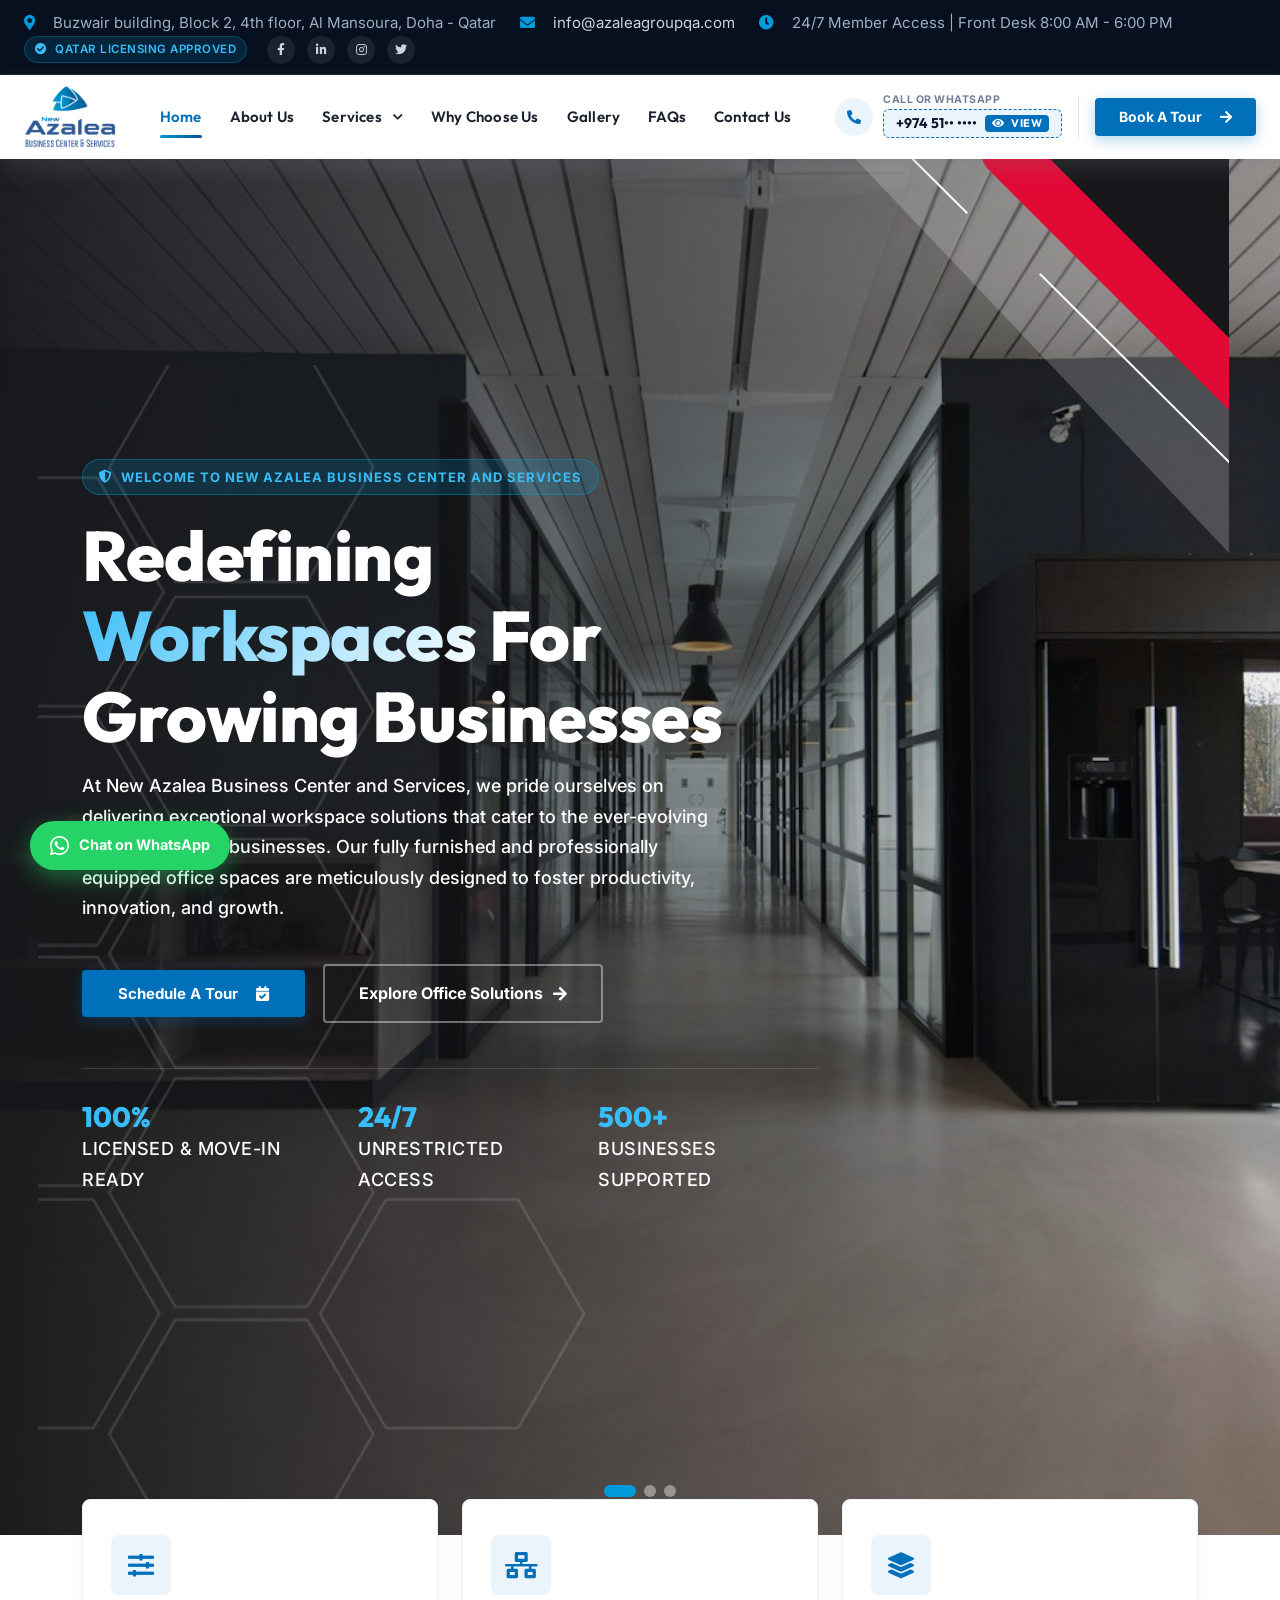
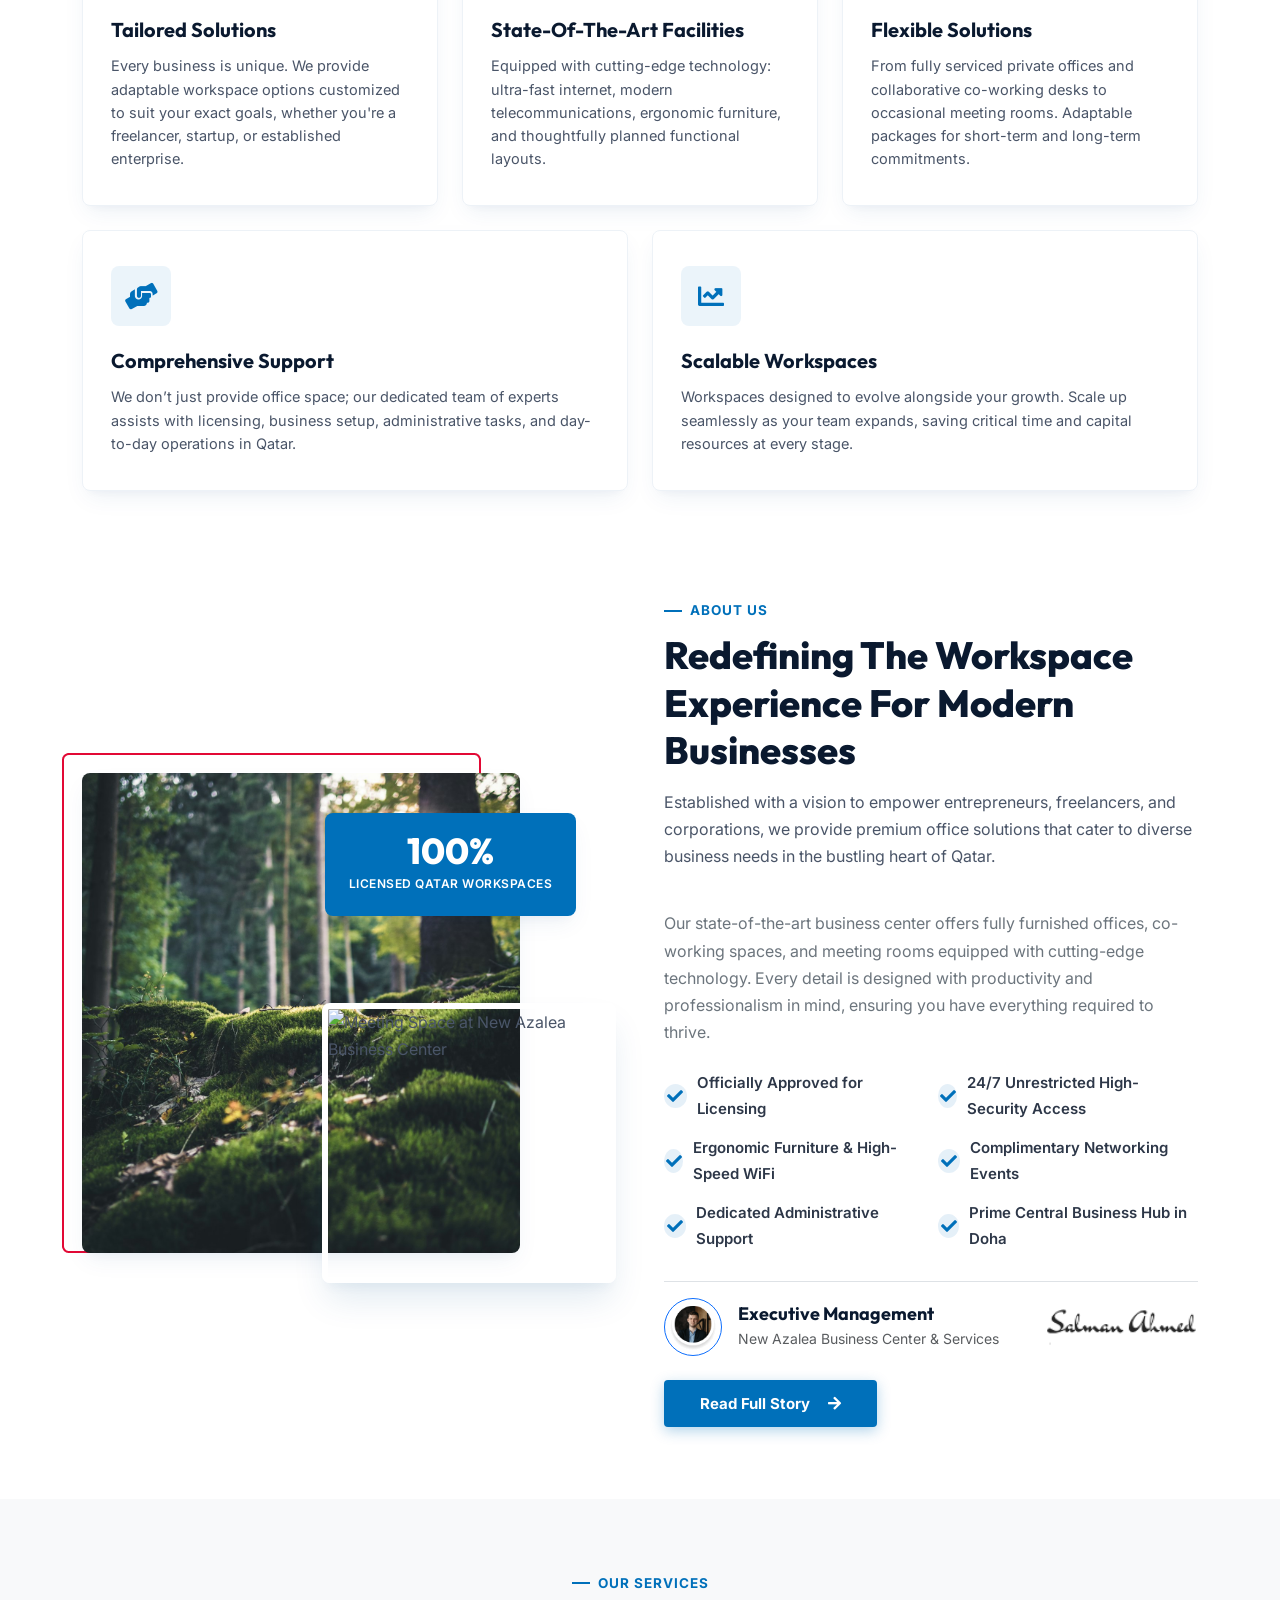
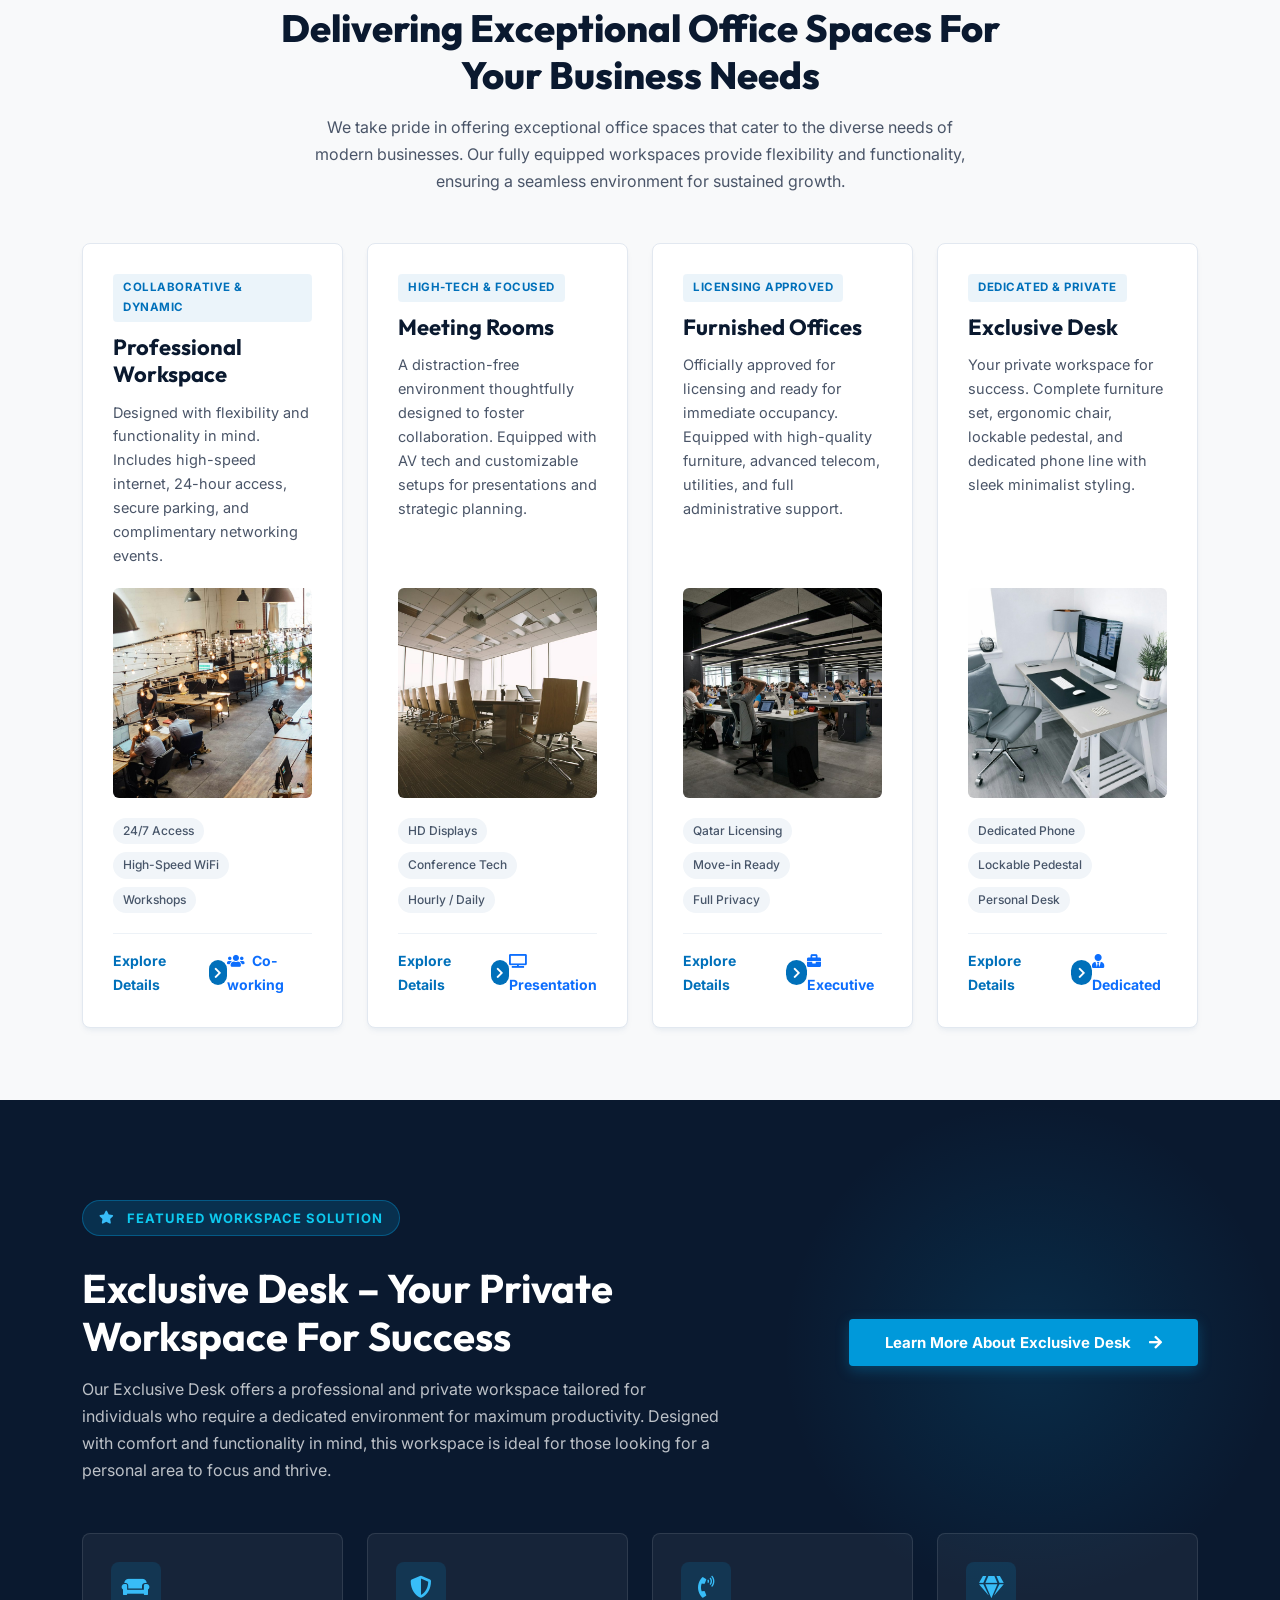
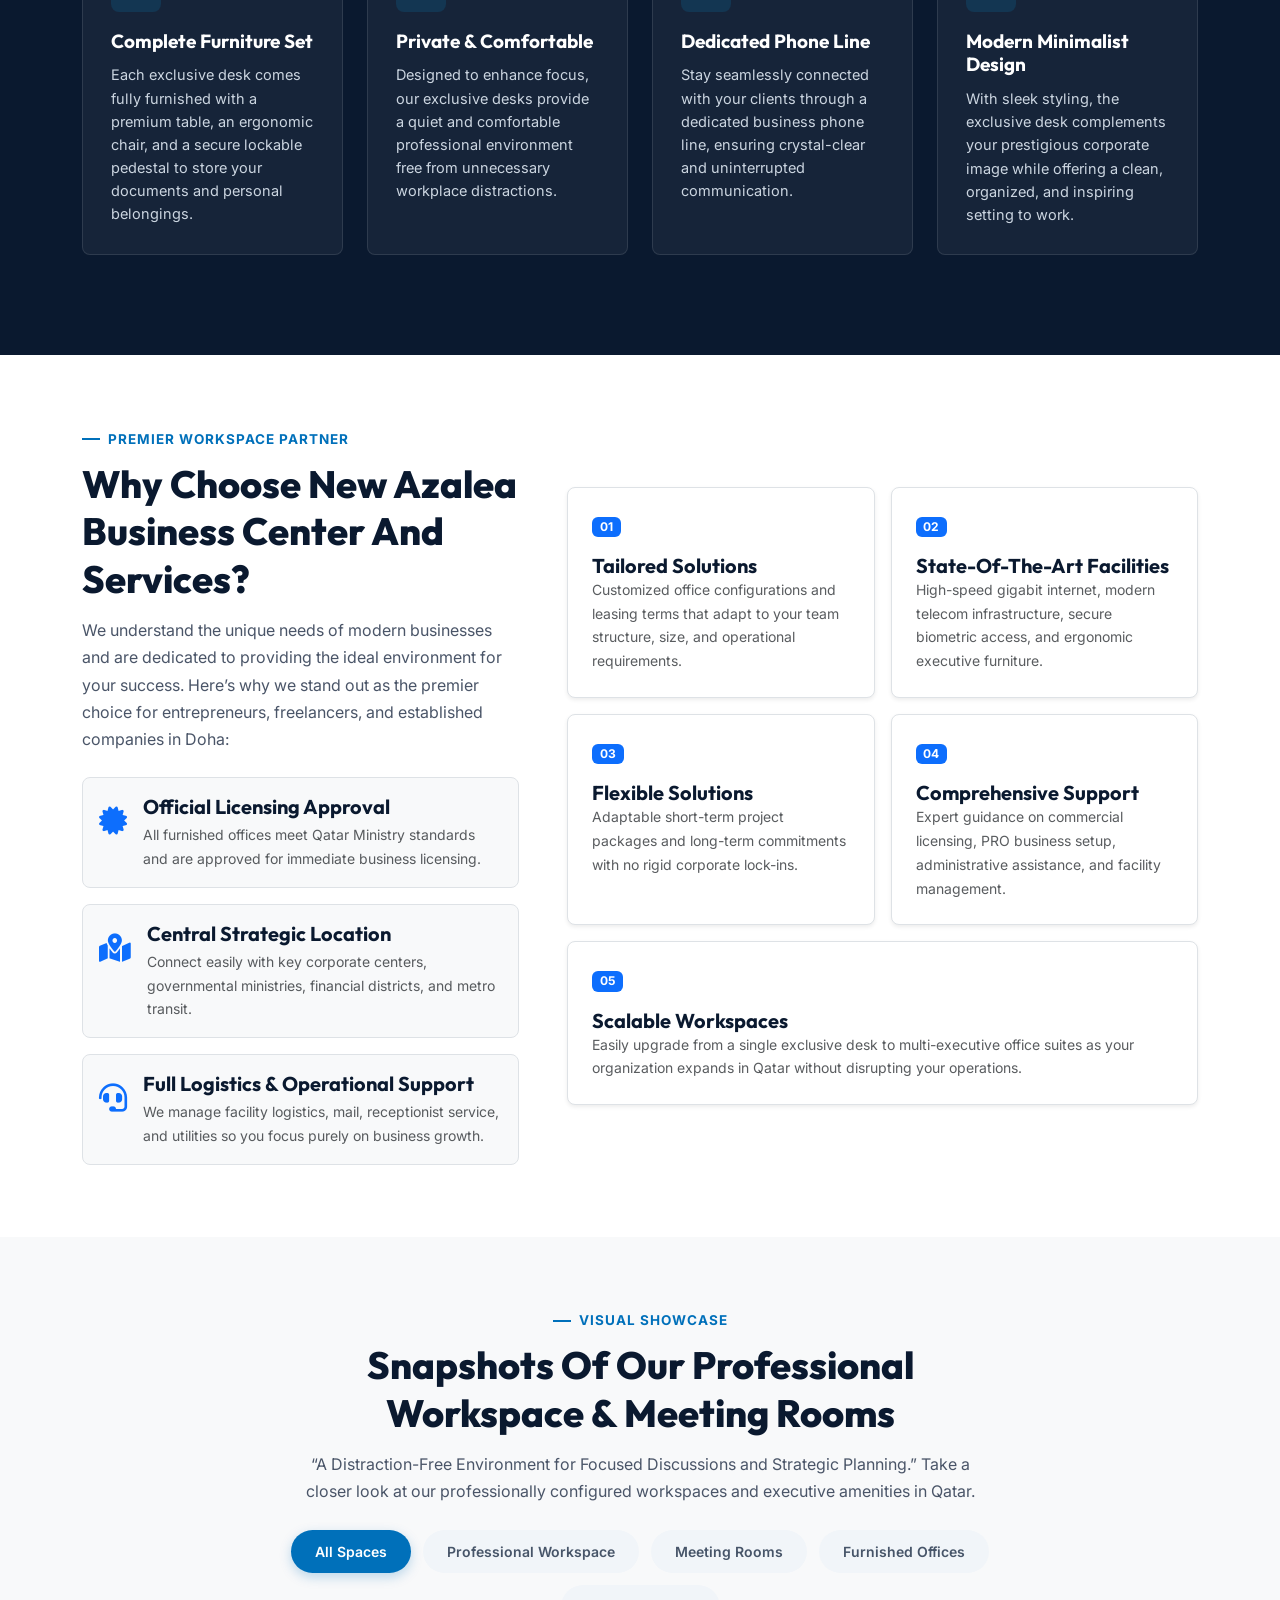
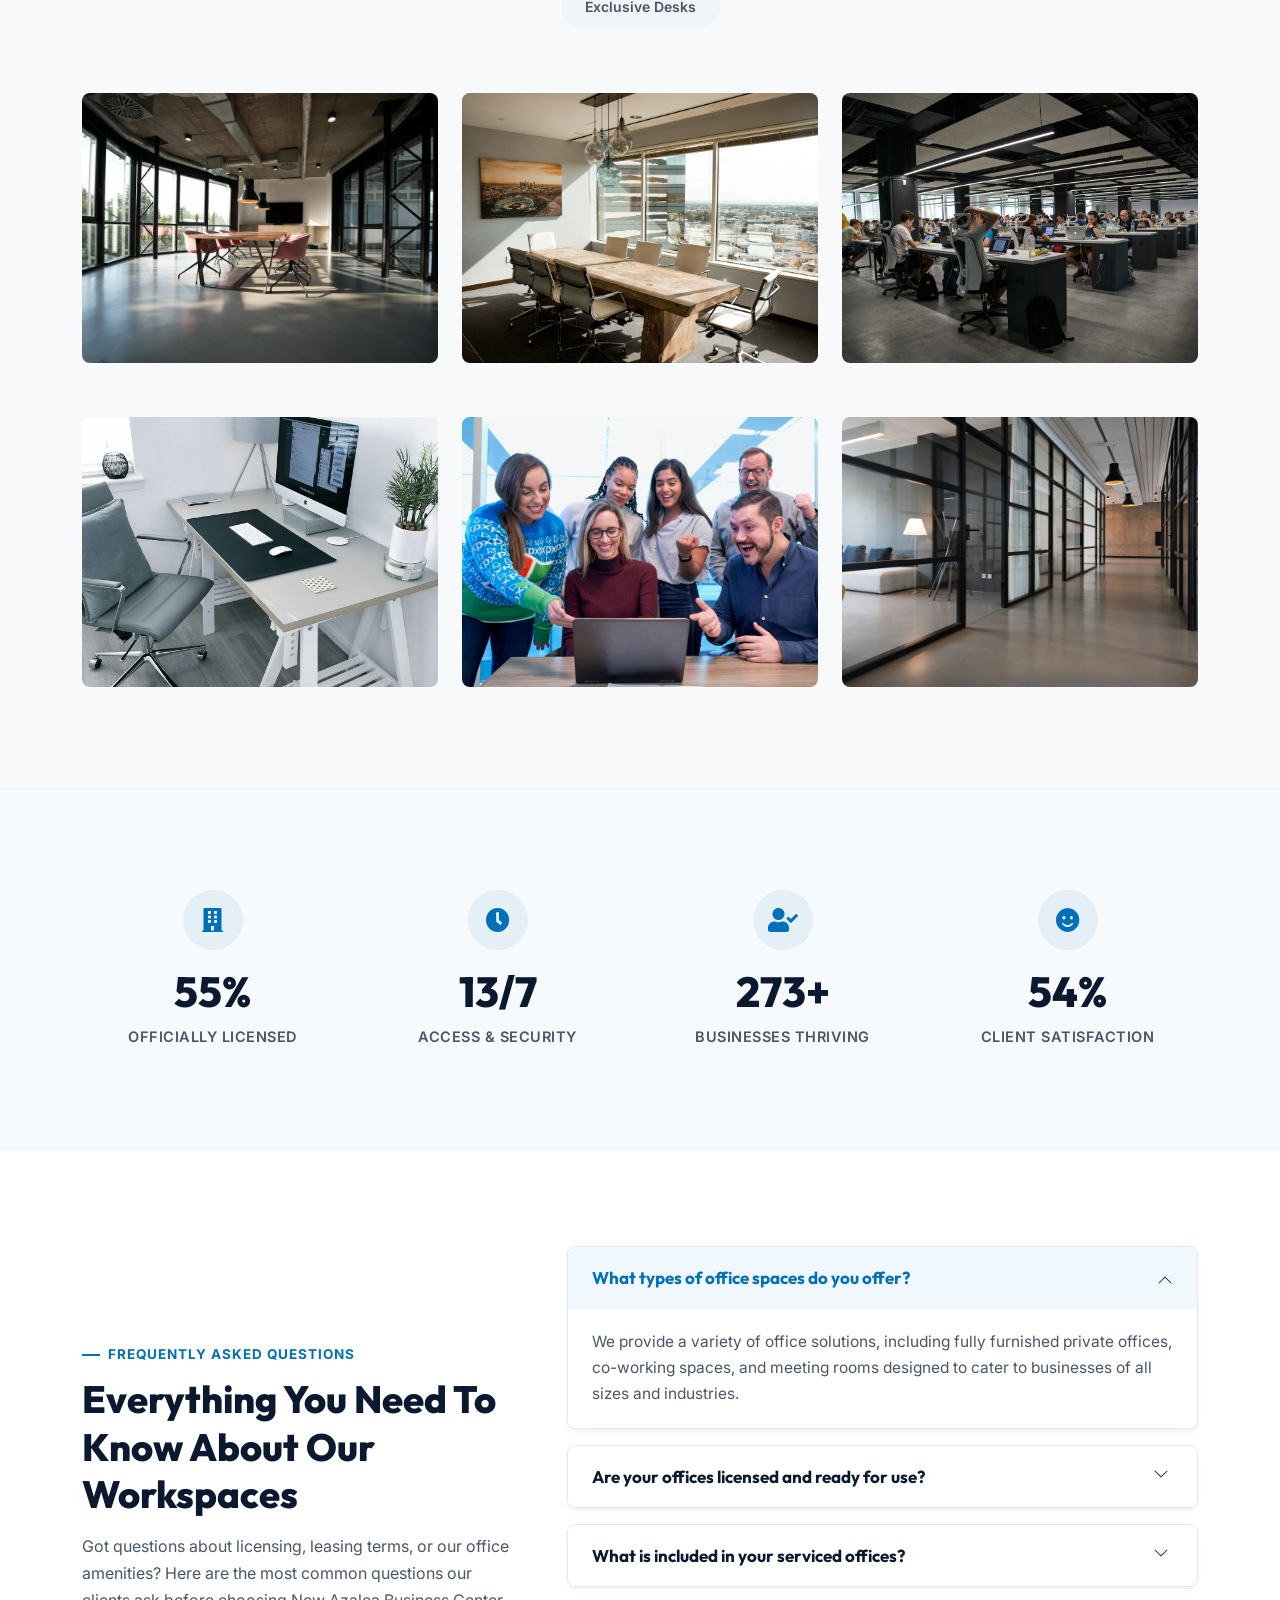
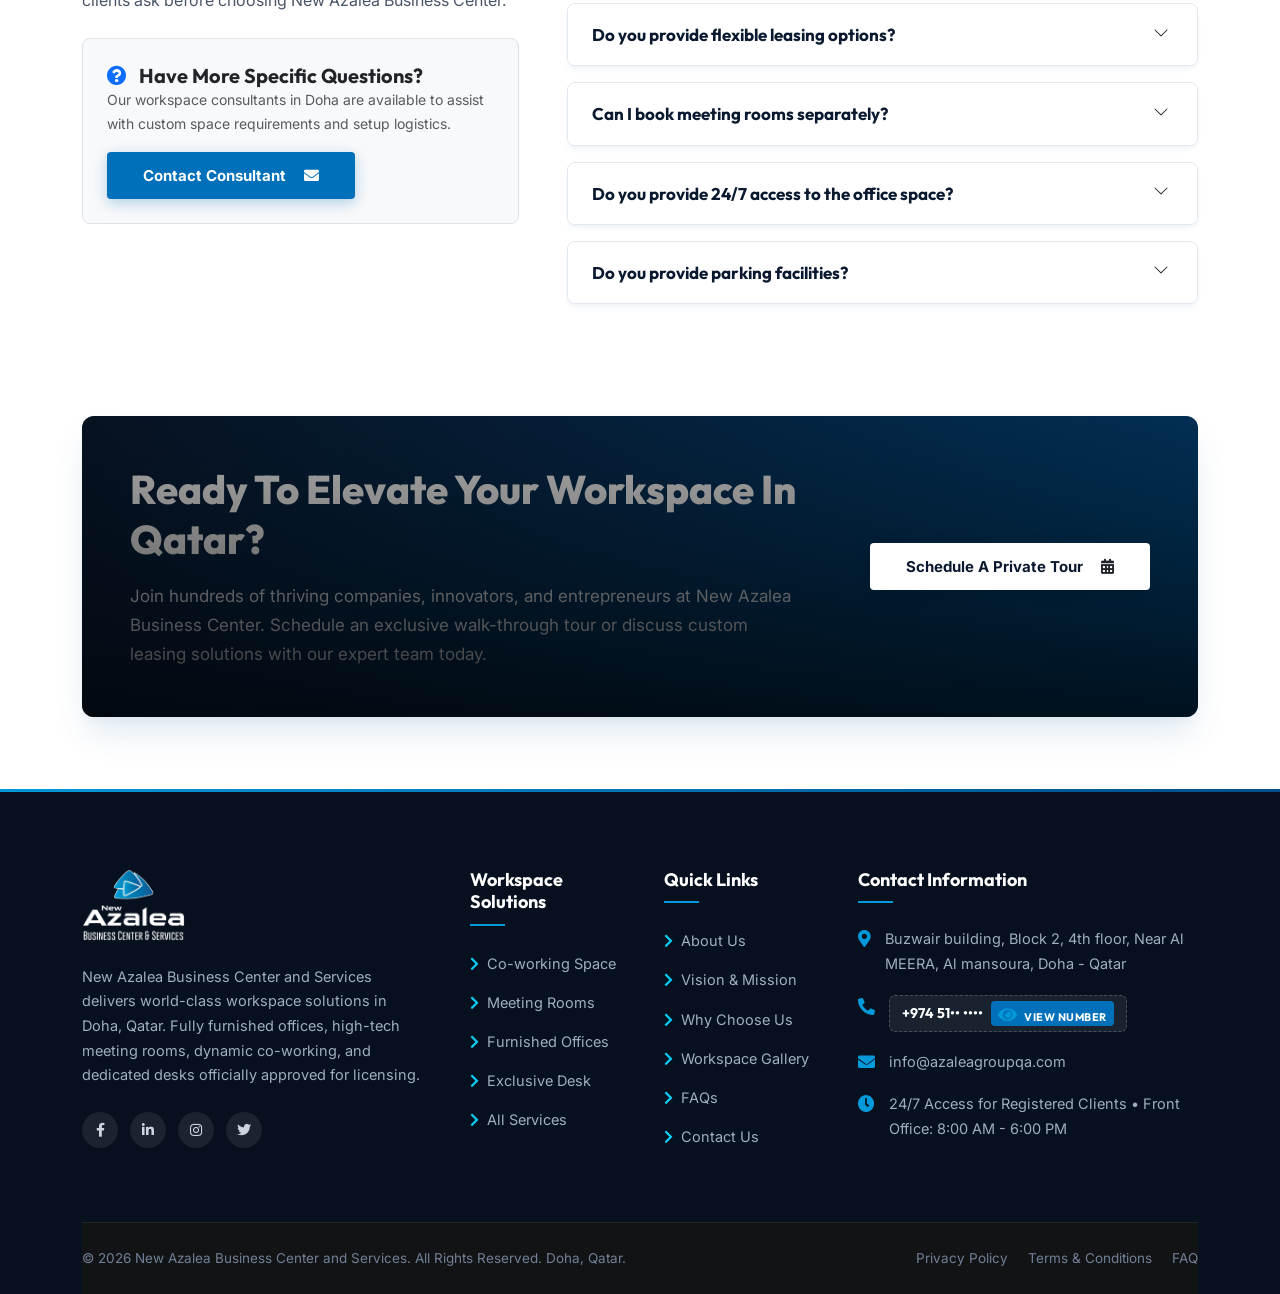
==== commit e5b3c59d: "update: new phone +974 51019991 and official address Buzwair building, Block 2, 4th floor, Near Al M" ====
--- a/index.html
+++ b/index.html
@@ -14,7 +14,7 @@
   <link rel="stylesheet" href="assets/css/magnific-popup.css">
   <link rel="stylesheet" href="assets/css/swiper-bundle.min.css">
   <link rel="stylesheet" href="assets/css/main.css">
-  <link rel="stylesheet" href="assets/css/custom.css?v=3.0">
+  <link rel="stylesheet" href="assets/css/custom.css?v=4.0">
 </head>
 <body>
 
@@ -23,7 +23,7 @@
     <div class="container-fluid px-xxl-5 px-xl-4 px-3">
       <div class="header-top-wrapper">
         <ul class="contact-list">
-          <li><i class="fas fa-map-marker-alt"></i> <span>Doha, State of Qatar</span></li>
+          <li><i class="fas fa-map-marker-alt"></i> <span>Buzwair building, Block 2, 4th floor, Al Mansoura, Doha - Qatar</span></li>
           <li><i class="fas fa-envelope"></i> <a href="mailto:info@azaleagroupqa.com">info@azaleagroupqa.com</a></li>
           <li><i class="fas fa-clock"></i> <span>24/7 Member Access | Front Desk 8:00 AM - 6:00 PM</span></li>
         </ul>
@@ -83,12 +83,12 @@
                 <p>Call or WhatsApp</p>
                 <div class="phone-reveal-wrapper">
                   <button type="button" class="btn-reveal-phone" title="Click to reveal phone number">
-                    <span>+974 55•• ••••</span>
+                    <span>+974 51•• ••••</span>
                     <span class="reveal-tag"><i class="fas fa-eye me-1"></i> View</span>
                   </button>
                   <div class="revealed-phone-box">
-                    <h6><a href="tel:+97455448817" class="phone-call-link">+974 55448817</a></h6>
-                    <a href="https://wa.me/97455448817" target="_blank" class="whatsapp-direct-btn" title="Chat on WhatsApp"><i class="fab fa-whatsapp"></i> WhatsApp</a>
+                    <h6><a href="tel:+97451019991" class="phone-call-link">+974 51019991</a></h6>
+                    <a href="https://wa.me/97451019991" target="_blank" class="whatsapp-direct-btn" title="Chat on WhatsApp"><i class="fab fa-whatsapp"></i> WhatsApp</a>
                   </div>
                 </div>
               </div>
@@ -102,7 +102,7 @@
             </div>
 
             <!-- Mobile Quick WhatsApp Button (< 576px) -->
-            <a href="https://wa.me/97455448817" target="_blank" class="mobile-header-wa d-sm-none" aria-label="Chat on WhatsApp" title="Chat on WhatsApp">
+            <a href="https://wa.me/97451019991" target="_blank" class="mobile-header-wa d-sm-none" aria-label="Chat on WhatsApp" title="Chat on WhatsApp">
               <i class="fab fa-whatsapp"></i>
             </a>
 
@@ -146,12 +146,12 @@
         <small class="text-light opacity-75 d-block mb-1">Direct Phone &amp; WhatsApp:</small>
         <div class="phone-reveal-wrapper">
           <button type="button" class="btn-reveal-phone" title="Click to reveal phone number">
-            <span>+974 55•• ••••</span>
+            <span>+974 51•• ••••</span>
             <span class="reveal-tag"><i class="fas fa-eye me-1"></i> View</span>
           </button>
           <div class="revealed-phone-box flex-column align-items-start gap-2">
-            <a href="tel:+97455448817" class="phone-call-link text-white"><i class="fas fa-phone-alt text-info me-2"></i> +974 55448817</a>
-            <a href="https://wa.me/97455448817" target="_blank" class="whatsapp-direct-btn"><i class="fab fa-whatsapp me-1"></i> Chat on WhatsApp</a>
+            <a href="tel:+97451019991" class="phone-call-link text-white"><i class="fas fa-phone-alt text-info me-2"></i> +974 51019991</a>
+            <a href="https://wa.me/97451019991" target="_blank" class="whatsapp-direct-btn"><i class="fab fa-whatsapp me-1"></i> Chat on WhatsApp</a>
           </div>
         </div>
       </div>
@@ -1070,19 +1070,19 @@
             <ul class="footer-contact-list">
               <li>
                 <i class="fas fa-map-marker-alt"></i>
-                <span>Grand Hamad Street / West Bay Financial Corridor, Doha, State of Qatar</span>
+                <span>Buzwair building, Block 2, 4th floor, Near Al MEERA, Al mansoura, Doha - Qatar</span>
               </li>
               <li>
                 <i class="fas fa-phone-alt"></i>
                 <div>
                   <div class="phone-reveal-wrapper">
                     <button type="button" class="btn-reveal-phone" title="Click to reveal phone number">
-                      <span>+974 55•• ••••</span>
+                      <span>+974 51•• ••••</span>
                       <span class="reveal-tag"><i class="fas fa-eye me-1"></i> View Number</span>
                     </button>
                     <div class="revealed-phone-box">
-                      <a href="tel:+97455448817" class="phone-call-link text-white">+974 55448817</a>
-                      <a href="https://wa.me/97455448817" target="_blank" class="whatsapp-direct-btn"><i class="fab fa-whatsapp me-1"></i> WhatsApp</a>
+                      <a href="tel:+97451019991" class="phone-call-link text-white">+974 51019991</a>
+                      <a href="https://wa.me/97451019991" target="_blank" class="whatsapp-direct-btn"><i class="fab fa-whatsapp me-1"></i> WhatsApp</a>
                     </div>
                   </div>
                 </div>
@@ -1191,10 +1191,10 @@
   <script src="assets/js/jquery.magnific-popup.min.js"></script>
   <script src="assets/js/jquery.waypoints.js"></script>
   <script src="assets/js/jquery.counterup.min.js"></script>
-  <script src="assets/js/main.js?v=3.0"></script>
+  <script src="assets/js/main.js?v=4.0"></script>
 
   <!-- Floating WhatsApp Action Widget -->
-  <a href="https://wa.me/97455448817" target="_blank" class="floating-whatsapp" title="Chat directly on WhatsApp">
+  <a href="https://wa.me/97451019991" target="_blank" class="floating-whatsapp" title="Chat directly on WhatsApp">
     <i class="fab fa-whatsapp"></i>
     <span>Chat on WhatsApp</span>
   </a>
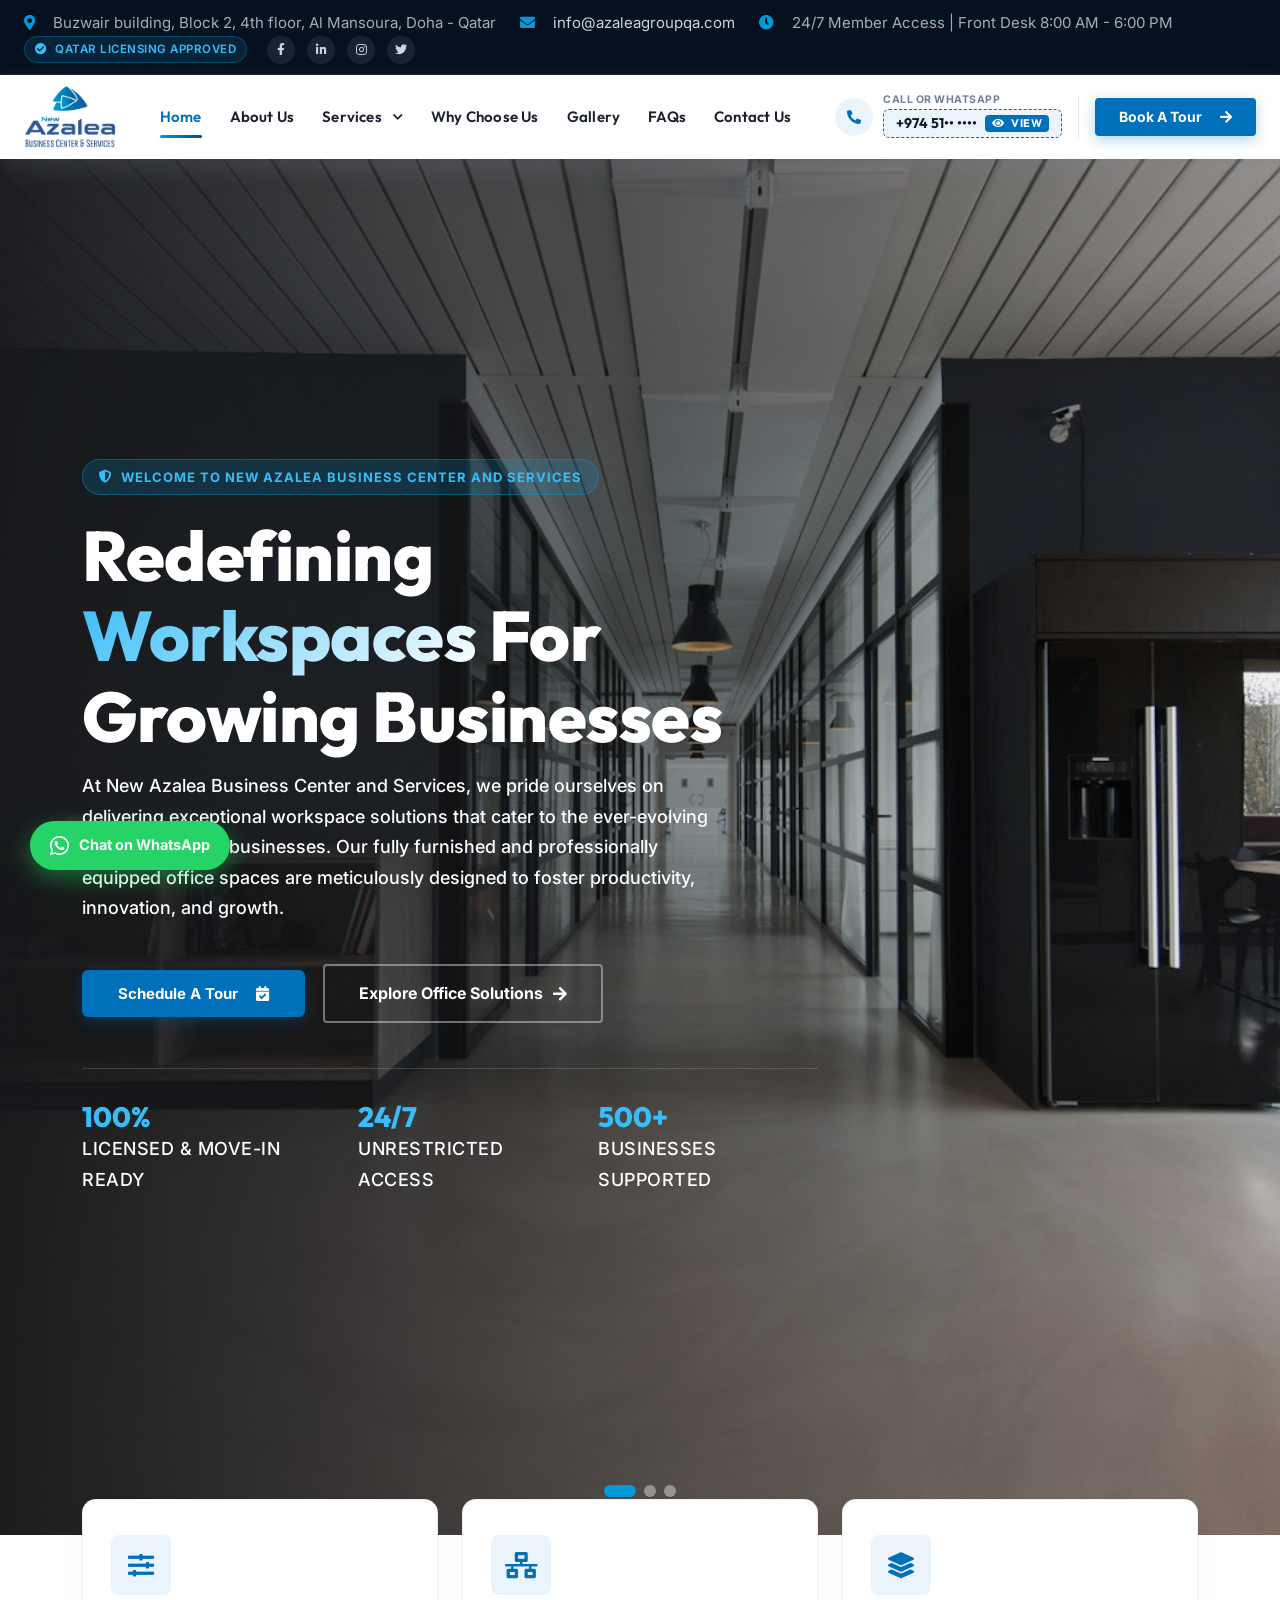
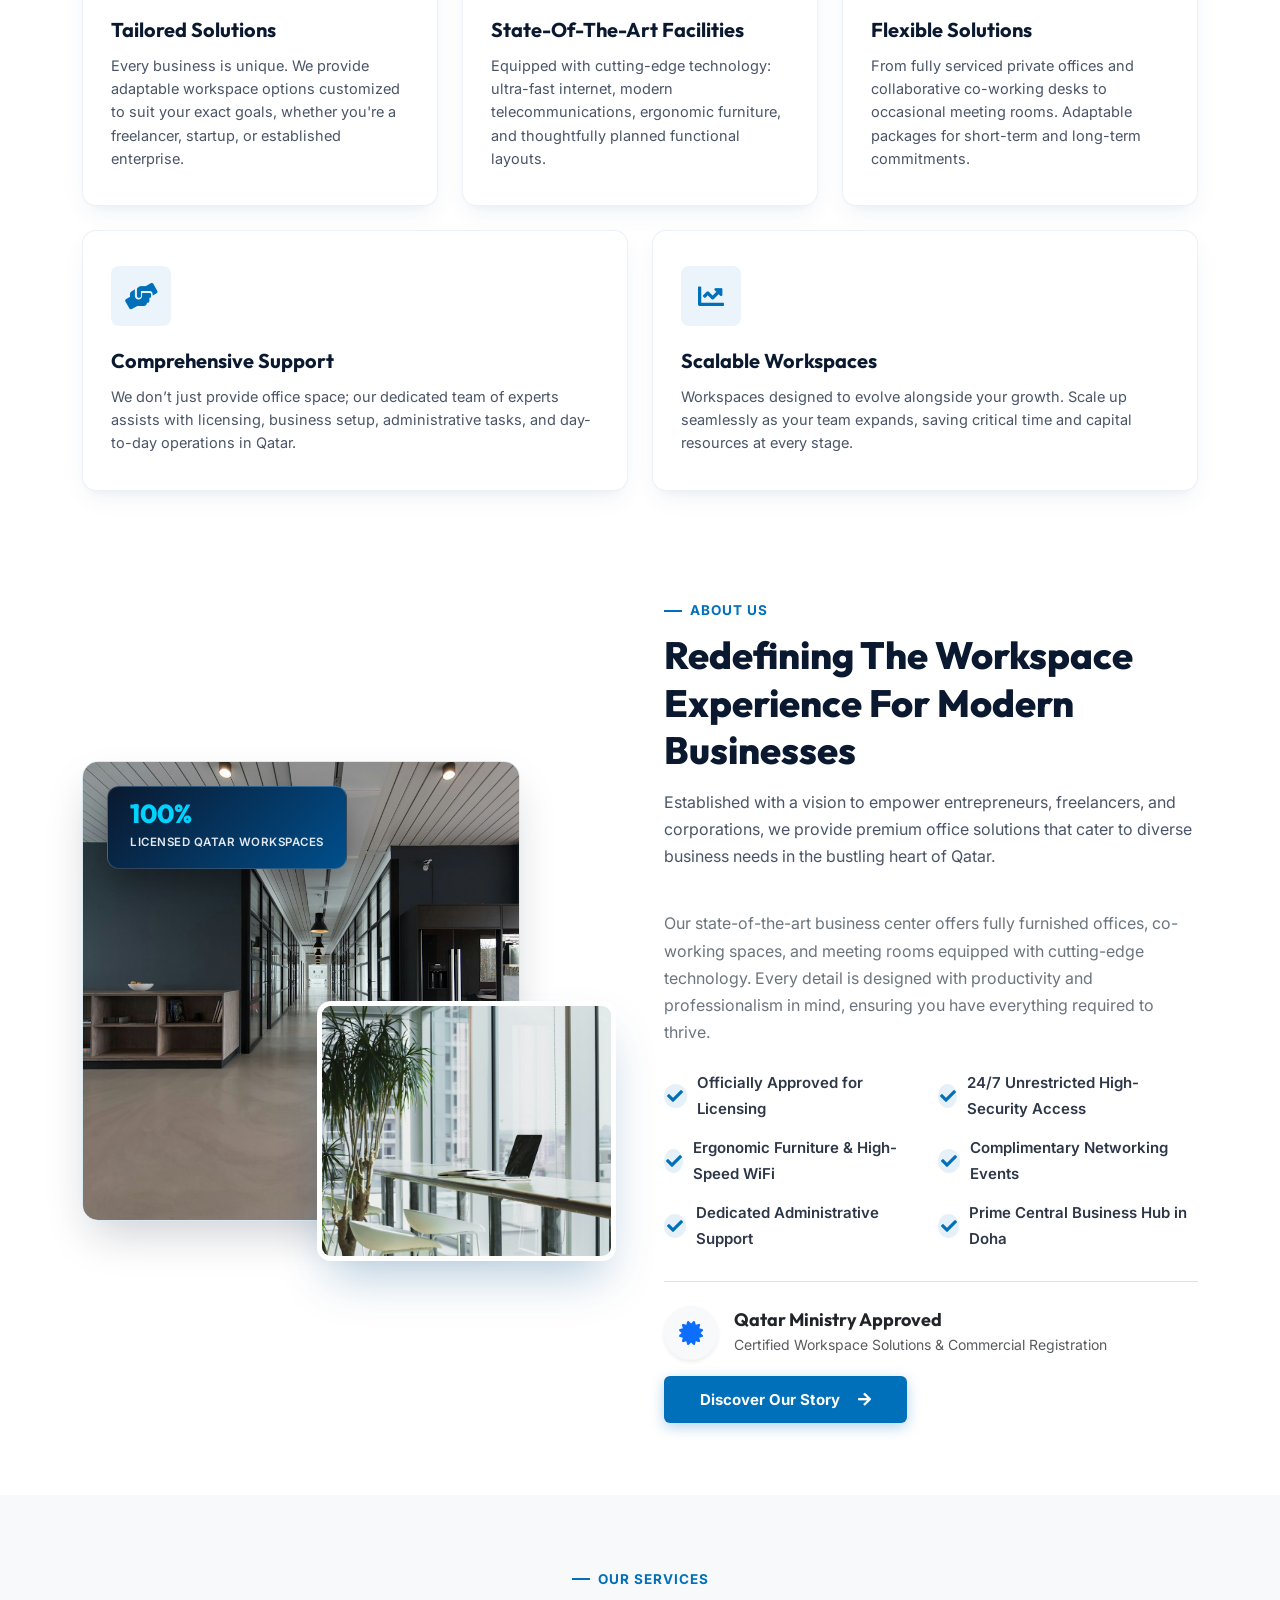
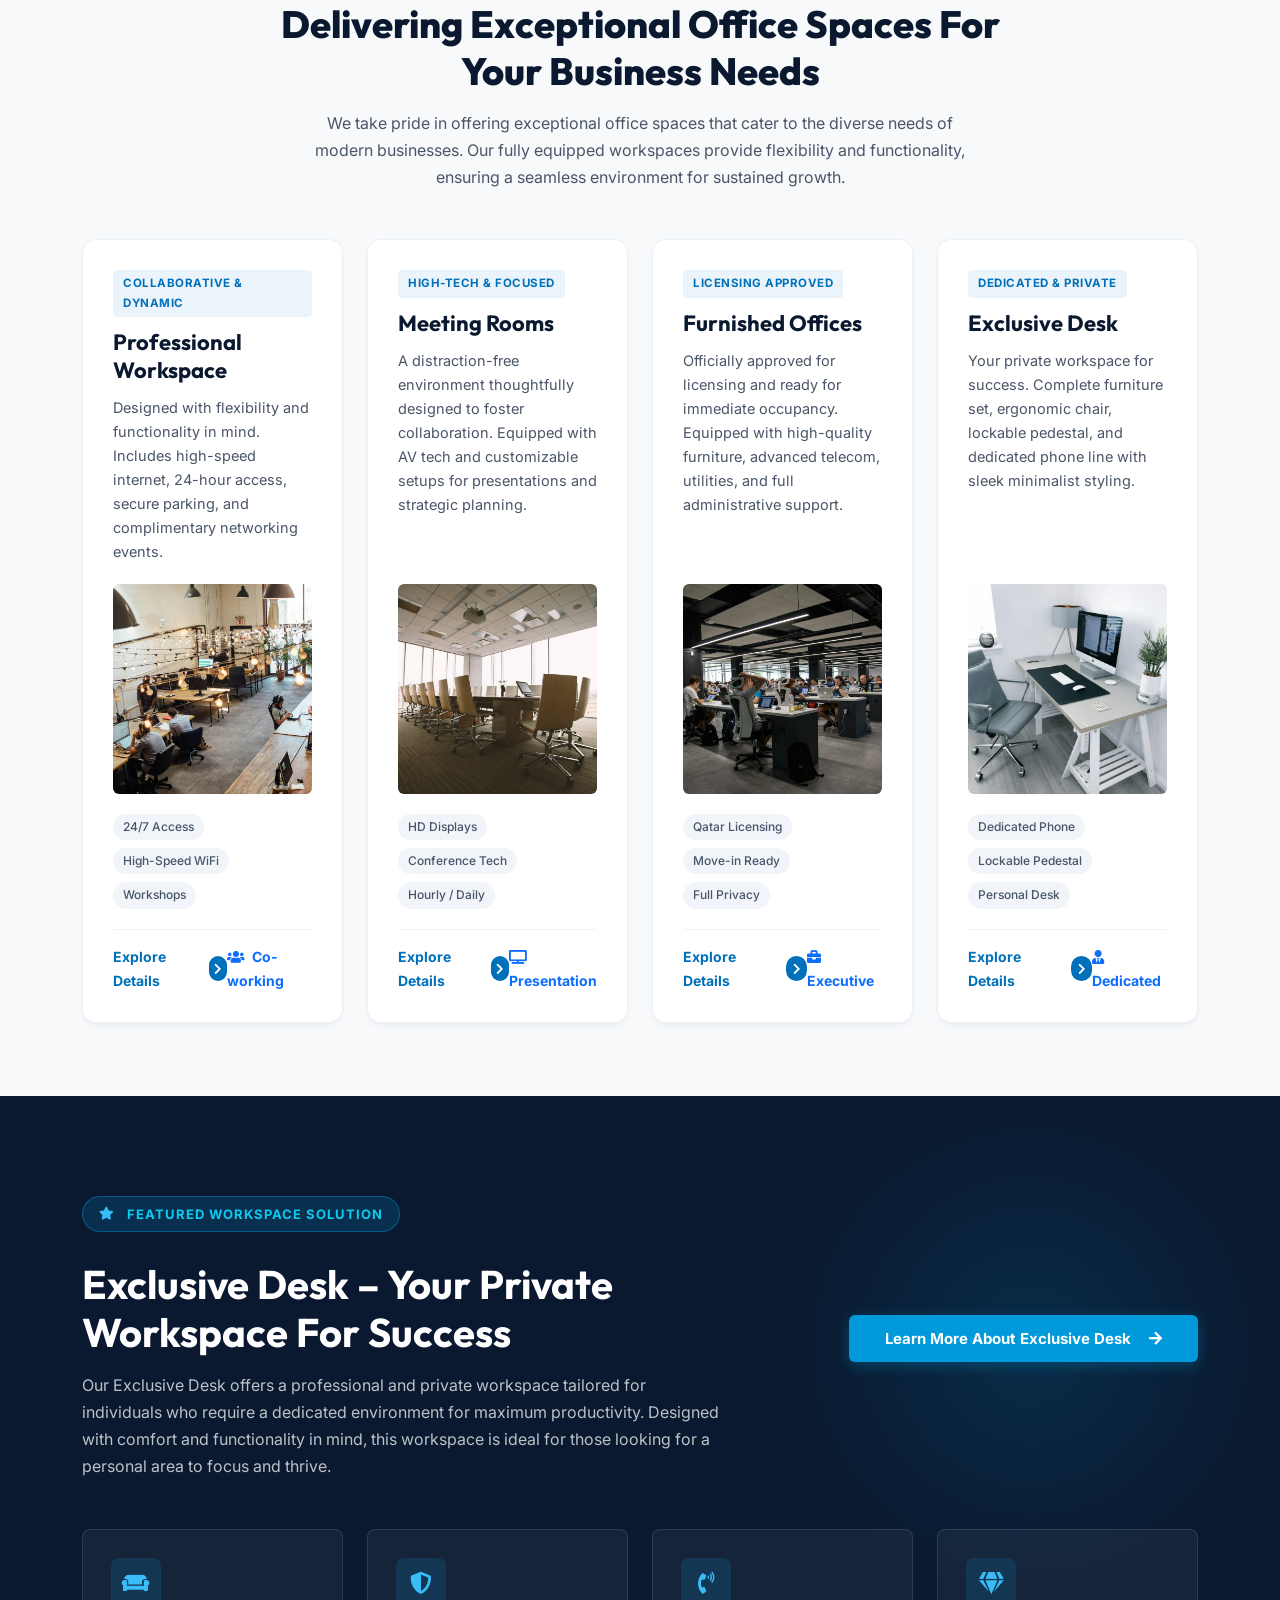
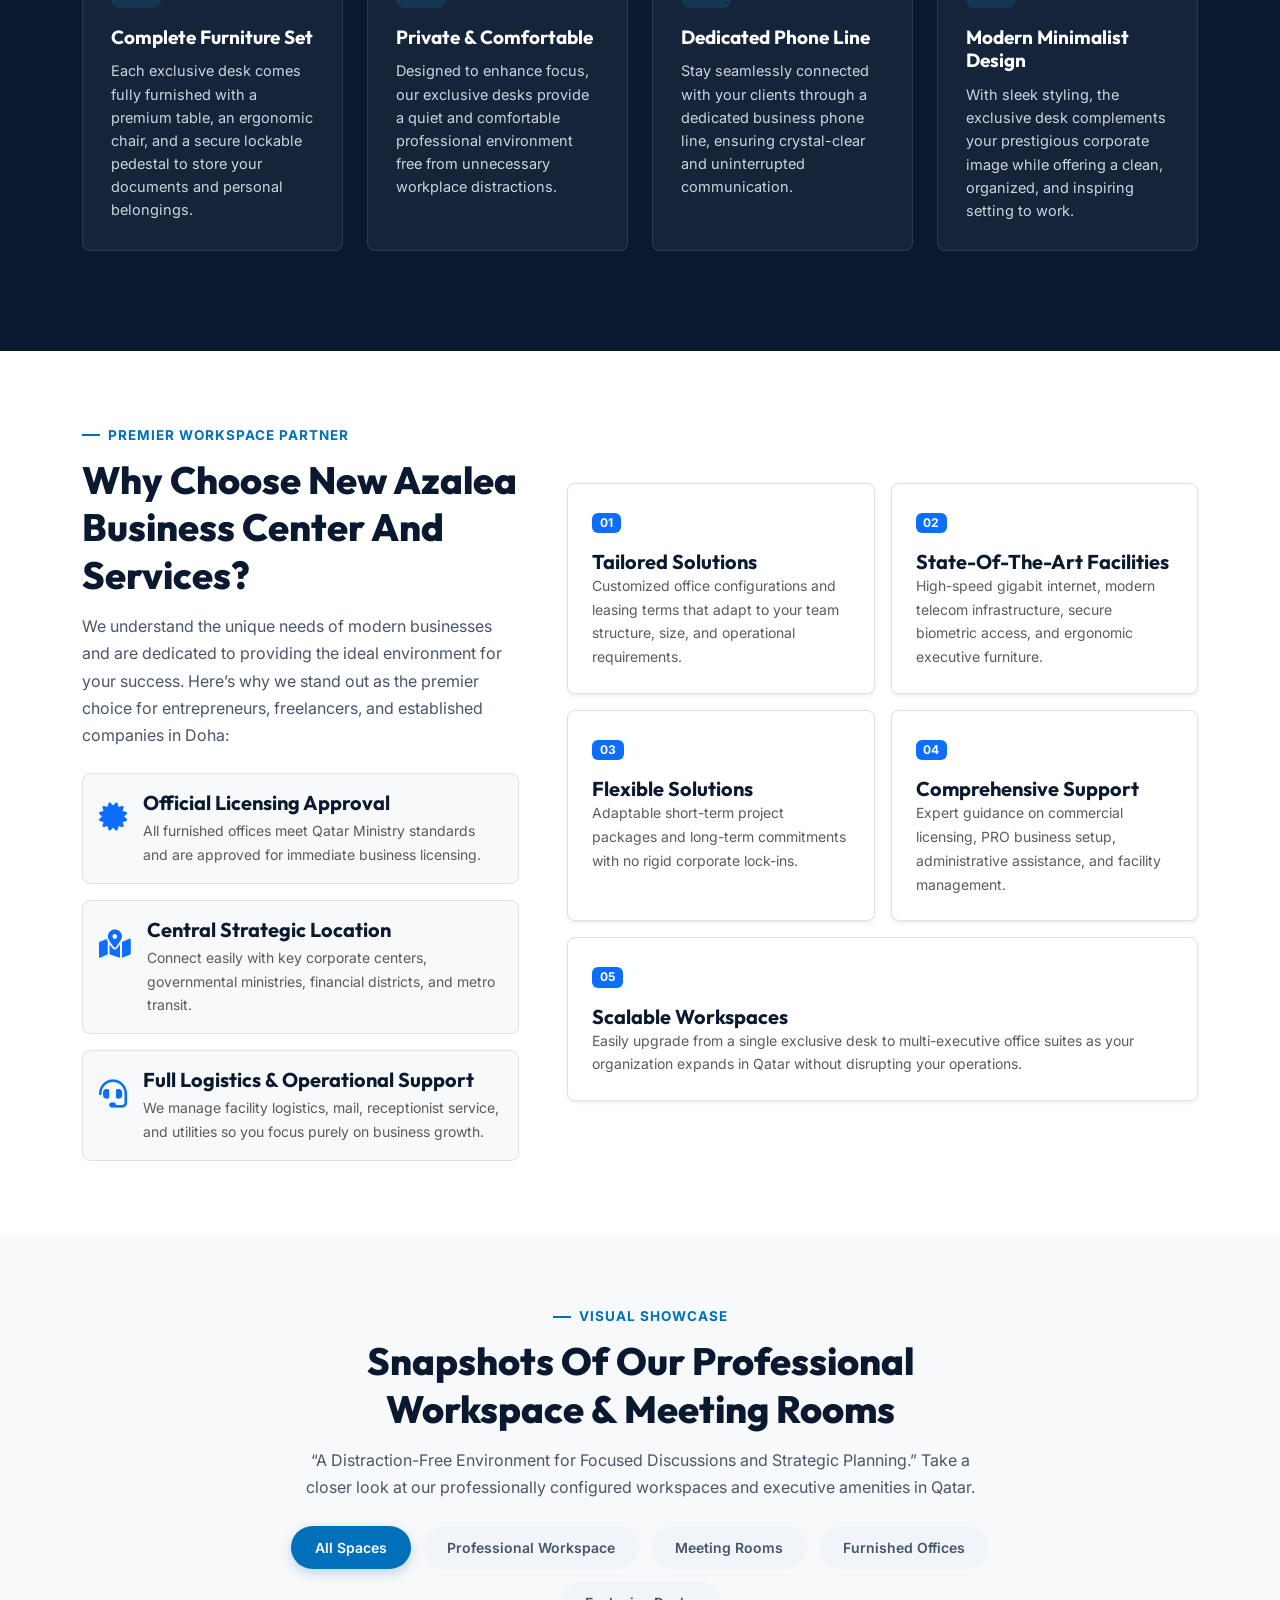
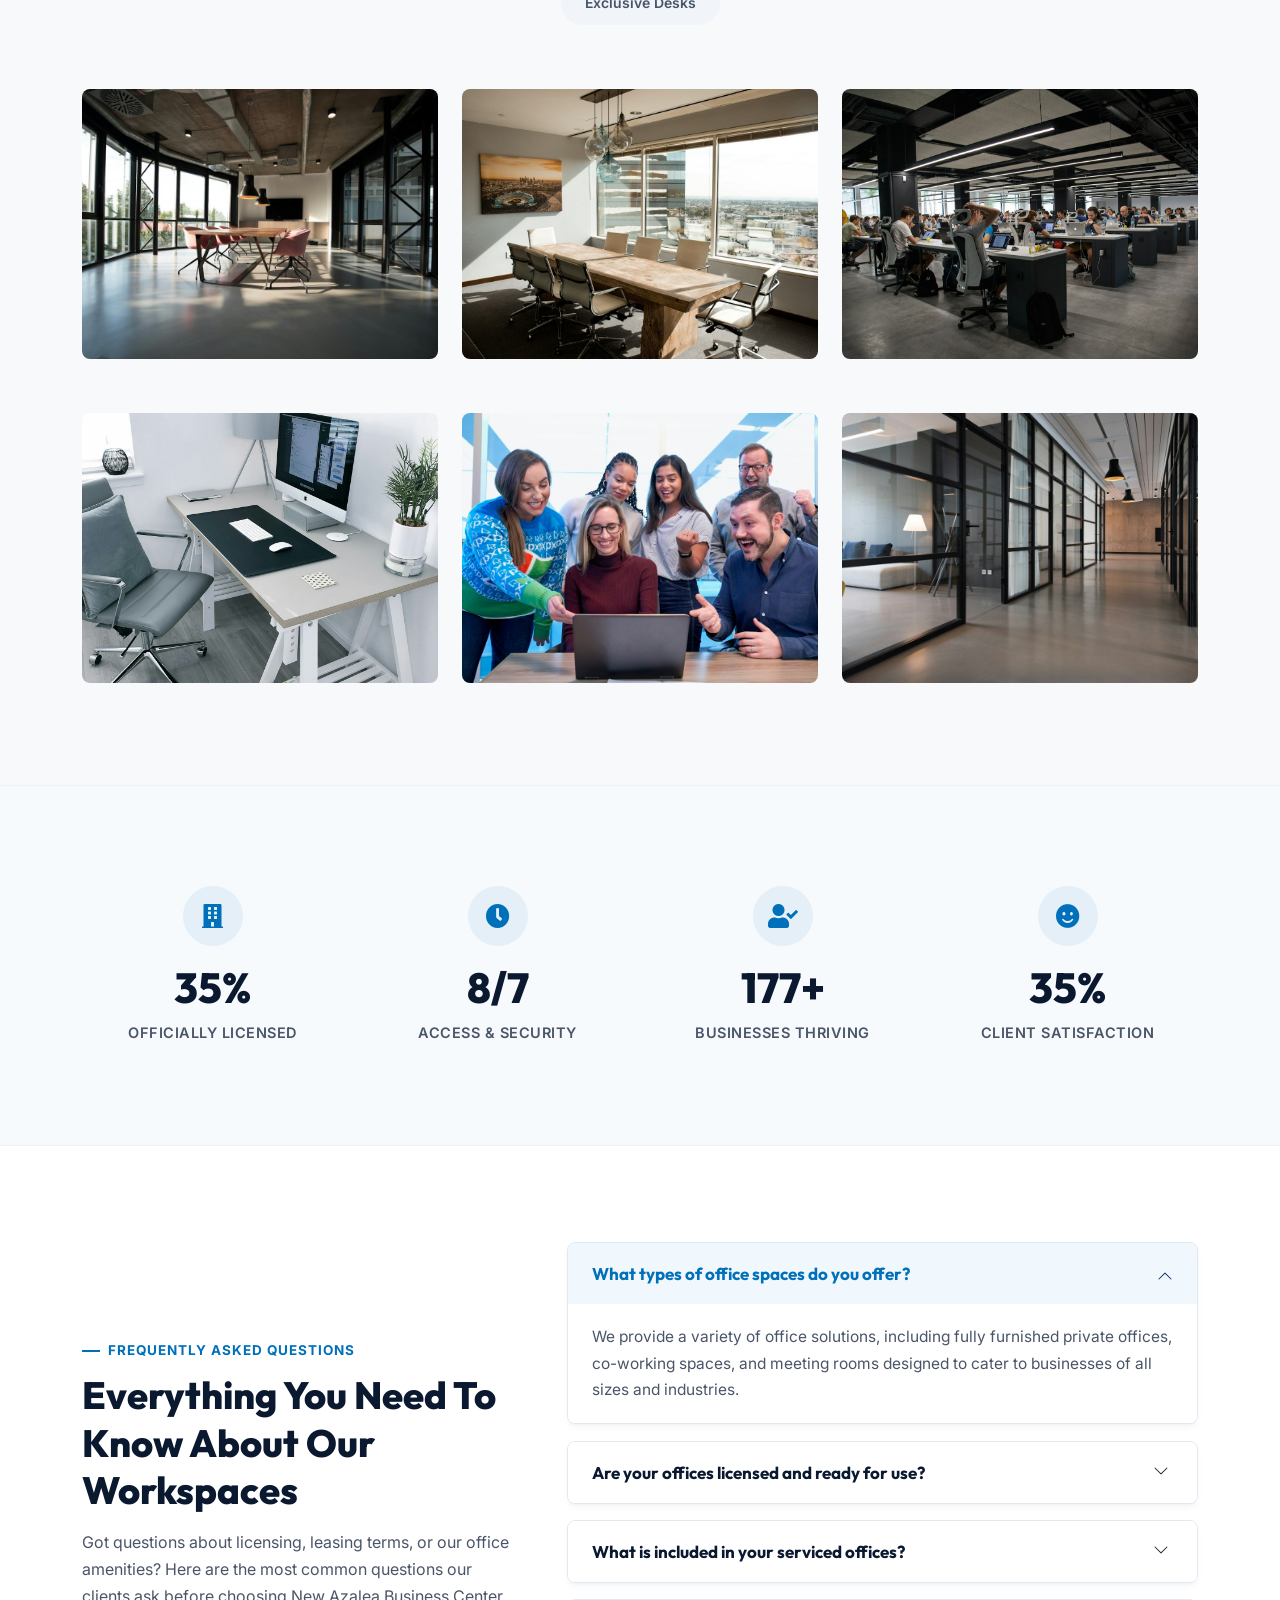
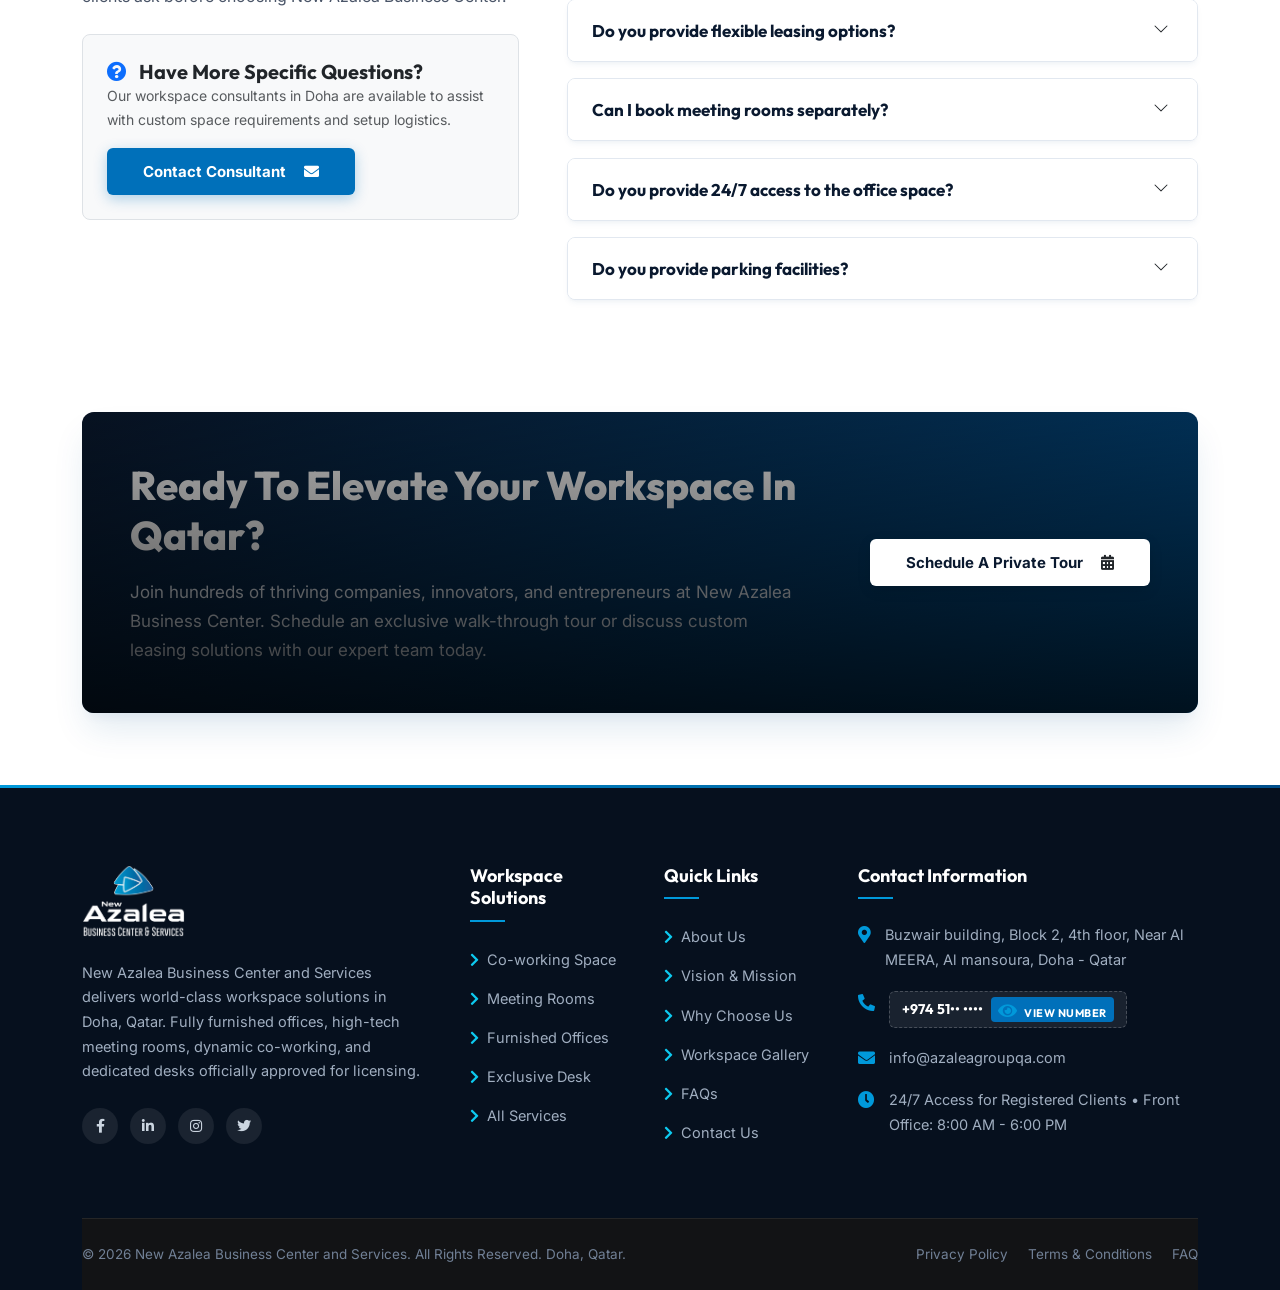
==== commit 2b286391: "refactor: eliminate all copyrighted template assets, signatures, and shapes; add luxury scroll revea" ====
--- a/index.html
+++ b/index.html
@@ -14,7 +14,7 @@
   <link rel="stylesheet" href="assets/css/magnific-popup.css">
   <link rel="stylesheet" href="assets/css/swiper-bundle.min.css">
   <link rel="stylesheet" href="assets/css/main.css">
-  <link rel="stylesheet" href="assets/css/custom.css?v=4.0">
+  <link rel="stylesheet" href="assets/css/custom.css?v=5.0">
 </head>
 <body>
 
@@ -167,12 +167,7 @@
 
         <!-- Slide 1 -->
         <div class="swiper-slide">
-          <div class="shape-image">
-            <img src="assets/images/ref/object1.png" alt="Decorative element">
-          </div>
-          <div class="shape-image-2">
-            <img src="assets/images/ref/right-shape.png" alt="Decorative element">
-          </div>
+
           <div class="hero-image" style="background-image: url('assets/images/workspace-hero.jpg');"></div>
           <div class="container">
             <div class="row align-items-center">
@@ -219,12 +214,7 @@
 
         <!-- Slide 2 -->
         <div class="swiper-slide">
-          <div class="shape-image">
-            <img src="assets/images/ref/object1.png" alt="Decorative element">
-          </div>
-          <div class="shape-image-2">
-            <img src="assets/images/ref/right-shape.png" alt="Decorative element">
-          </div>
+
           <div class="hero-image" style="background-image: url('assets/images/workspace-hero-2.jpg');"></div>
           <div class="container">
             <div class="row align-items-center">
@@ -271,12 +261,7 @@
 
         <!-- Slide 3 -->
         <div class="swiper-slide">
-          <div class="shape-image">
-            <img src="assets/images/ref/object1.png" alt="Decorative element">
-          </div>
-          <div class="shape-image-2">
-            <img src="assets/images/ref/right-shape.png" alt="Decorative element">
-          </div>
+
           <div class="hero-image" style="background-image: url('assets/images/workspace-hero-3.jpg');"></div>
           <div class="container">
             <div class="row align-items-center">
@@ -394,15 +379,12 @@
     <div class="container">
       <div class="row align-items-center g-5">
         <!-- About Images Composition -->
-        <div class="col-lg-6 wow fadeInLeft" data-wow-delay=".2s">
-          <div class="about-image-items">
-            <div class="border-shape">
-              <img src="assets/images/ref/border-shape.png" alt="Decorative border">
-            </div>
-            <img src="assets/images/about-business-center.jpg" class="about-main-img" alt="New Azalea Business Center Executive Interior">
-            <img src="assets/images/about-modern-interior.jpg" class="about-floating-img" alt="Meeting Space at New Azalea Business Center">
-            <div class="about-experience-badge">
-              <h3>100%</h3>
+        <div class="col-lg-6">
+          <div class="about-modern-composition">
+            <img src="assets/images/about-business-center.jpg" class="about-img-primary" alt="New Azalea Business Center Executive Interior">
+            <img src="assets/images/about-modern-interior.jpg" class="about-img-secondary" alt="Meeting Space at New Azalea Business Center">
+            <div class="about-stat-pill">
+              <h4>100%</h4>
               <span>Licensed Qatar Workspaces</span>
             </div>
           </div>
@@ -431,19 +413,18 @@
             <li><i class="fas fa-check"></i> Prime Central Business Hub in Doha</li>
           </ul>
 
-          <div class="d-flex align-items-center justify-content-between flex-wrap gap-4 pt-3 border-top">
+          <div class="d-flex align-items-center justify-content-between flex-wrap gap-3 pt-4 border-top">
             <div class="d-flex align-items-center gap-3">
-              <img src="assets/images/ref/author.png" alt="Executive Director" class="rounded-circle border border-primary p-1" style="width: 58px; height: 58px; object-fit: cover;">
+              <div class="trust-badge-icon d-flex align-items-center justify-content-center text-primary bg-light rounded-circle shadow-sm" style="width: 54px; height: 54px; font-size: 24px;">
+                <i class="fas fa-certificate"></i>
+              </div>
               <div>
-                <h6 class="mb-0 fw-bold">Executive Management</h6>
-                <small class="text-muted">New Azalea Business Center &amp; Services</small>
-              </div>
-            </div>
-            <div class="d-none d-sm-block">
-              <img src="assets/images/ref/signature.png" alt="Management Signature" style="height: 38px; opacity: 0.85;">
+                <h6 class="mb-0 fw-bold text-dark">Qatar Ministry Approved</h6>
+                <small class="text-muted">Certified Workspace Solutions &amp; Commercial Registration</small>
+              </div>
             </div>
             <a href="about.html" class="theme-btn">
-              <span>Read Full Story</span>
+              <span>Discover Our Story</span>
               <i class="fas fa-arrow-right"></i>
             </a>
           </div>
@@ -1191,7 +1172,7 @@
   <script src="assets/js/jquery.magnific-popup.min.js"></script>
   <script src="assets/js/jquery.waypoints.js"></script>
   <script src="assets/js/jquery.counterup.min.js"></script>
-  <script src="assets/js/main.js?v=4.0"></script>
+  <script src="assets/js/main.js?v=5.0"></script>
 
   <!-- Floating WhatsApp Action Widget -->
   <a href="https://wa.me/97451019991" target="_blank" class="floating-whatsapp" title="Chat directly on WhatsApp">
--- a/assets/css/custom.css
+++ b/assets/css/custom.css
@@ -797,69 +797,180 @@
 }
 
 /* ===================================================================
-   About Section & Overlapping Image Composition
+   About Section & Modern Luxury Architectural Composition
 =================================================================== */
+.about-modern-composition {
+  position: relative;
+  padding-bottom: 40px;
+  padding-right: 25px;
+}
+
+.about-img-primary {
+  width: 86%;
+  height: 460px;
+  object-fit: cover;
+  border-radius: 16px;
+  box-shadow: 0 20px 45px -10px rgba(10, 25, 47, 0.22);
+  border: 1px solid rgba(0, 112, 186, 0.15);
+  transition: transform 0.6s cubic-bezier(0.16, 1, 0.3, 1);
+}
+
+.about-modern-composition:hover .about-img-primary {
+  transform: scale(1.02);
+}
+
+.about-img-secondary {
+  position: absolute;
+  bottom: 0;
+  right: 0;
+  width: 56%;
+  height: 260px;
+  object-fit: cover;
+  border-radius: 14px;
+  border: 5px solid #FFFFFF;
+  box-shadow: 0 25px 50px -12px rgba(0, 79, 140, 0.3);
+  z-index: 2;
+  transition: transform 0.6s cubic-bezier(0.16, 1, 0.3, 1);
+}
+
+.about-modern-composition:hover .about-img-secondary {
+  transform: scale(1.03) translateY(-4px);
+}
+
+.about-stat-pill {
+  position: absolute;
+  top: 25px;
+  left: 25px;
+  background: linear-gradient(135deg, #0A192F 0%, #004F8C 100%);
+  color: #FFFFFF;
+  padding: 14px 22px;
+  border-radius: 12px;
+  box-shadow: 0 15px 30px rgba(0, 0, 0, 0.3);
+  z-index: 3;
+  backdrop-filter: blur(10px);
+  border: 1px solid rgba(255, 255, 255, 0.18);
+  animation: azFloatSlow 4s ease-in-out infinite alternate;
+}
+
+.about-stat-pill h4 {
+  font-size: 26px;
+  font-weight: 800;
+  color: #00D2FF;
+  margin: 0;
+  line-height: 1;
+}
+
+.about-stat-pill span {
+  font-size: 11.5px;
+  text-transform: uppercase;
+  letter-spacing: 0.5px;
+  color: #E2E8F0;
+  font-weight: 600;
+}
+
+/* Trust Endorsement Box */
+.trust-endorsement-box {
+  display: flex;
+  align-items: center;
+  gap: 16px;
+  padding: 16px 20px;
+  background: #F8FAFC;
+  border: 1px solid #E2E8F0;
+  border-left: 4px solid var(--theme);
+  border-radius: 8px;
+  transition: all 0.3s ease;
+}
+
+.trust-endorsement-box:hover {
+  background: #FFFFFF;
+  box-shadow: 0 10px 25px -5px rgba(0, 112, 186, 0.12);
+  border-color: #CBD5E0;
+  border-left-color: var(--theme2);
+  transform: translateX(4px);
+}
+
+.trust-endorsement-box .endorsement-icon {
+  width: 48px;
+  height: 48px;
+  min-width: 48px;
+  background: rgba(0, 112, 186, 0.1);
+  color: var(--theme);
+  border-radius: 50%;
+  display: flex;
+  align-items: center;
+  justify-content: center;
+  font-size: 20px;
+}
+
+.trust-endorsement-box h6 {
+  font-size: 15px;
+  font-weight: 700;
+  color: #1A202C;
+  margin-bottom: 2px;
+}
+
+.trust-endorsement-box p {
+  font-size: 13px;
+  color: #718096;
+  margin-bottom: 0;
+  line-height: 1.4;
+}
+
+/* Fallback for .about-image-items */
 .about-image-items {
   position: relative;
 }
 
-.about-image-items .border-shape {
-  position: absolute;
-  top: -20px;
-  left: -20px;
-  z-index: 1;
-  animation: floatBobX 4s infinite alternate;
-}
-
 .about-main-img {
-  width: 82%;
-  height: 480px;
+  width: 85%;
+  height: 460px;
   object-fit: cover;
-  border-radius: 8px;
-  box-shadow: var(--box-shadow-md);
-  position: relative;
-  z-index: 2;
+  border-radius: 16px;
+  box-shadow: 0 20px 45px -10px rgba(10, 25, 47, 0.22);
 }
 
 .about-floating-img {
   position: absolute;
-  bottom: -30px;
+  bottom: -20px;
   right: 0;
-  width: 55%;
-  height: 280px;
+  width: 56%;
+  height: 250px;
   object-fit: cover;
-  border-radius: 8px;
-  border: 6px solid #FFFFFF;
-  box-shadow: var(--box-shadow-lg);
+  border-radius: 14px;
+  border: 5px solid #FFFFFF;
+  box-shadow: 0 25px 50px -12px rgba(0, 79, 140, 0.3);
   z-index: 3;
 }
 
 .about-experience-badge {
   position: absolute;
-  top: 40px;
-  right: 40px;
-  background: var(--theme);
-  color: #FFFFFF;
-  padding: 20px 24px;
-  border-radius: 8px;
-  box-shadow: var(--box-shadow-md);
+  top: 25px;
+  left: 25px;
+  background: linear-gradient(135deg, #0A192F 0%, #004F8C 100%);
+  color: #FFFFFF;
+  padding: 14px 22px;
+  border-radius: 12px;
+  box-shadow: 0 15px 30px rgba(0, 0, 0, 0.25);
   z-index: 4;
-  text-align: center;
+  backdrop-filter: blur(10px);
+  border: 1px solid rgba(255, 255, 255, 0.18);
+  animation: azFloatSlow 4s ease-in-out infinite alternate;
 }
 
 .about-experience-badge h3 {
-  color: #FFFFFF;
-  font-size: 36px;
+  color: #00D2FF;
+  font-size: 26px;
   font-weight: 800;
   margin: 0;
   line-height: 1;
 }
 
 .about-experience-badge span {
-  font-size: 12px;
+  font-size: 11.5px;
+  color: #E2E8F0;
   text-transform: uppercase;
+  letter-spacing: 0.5px;
   font-weight: 600;
-  letter-spacing: 0.5px;
 }
 
 .about-features-list {
@@ -1847,6 +1958,182 @@
 }
 
 /* ===================================================================
+   INTERACTIVE SCROLL REVEAL & SURPRISE EFFECTS ENGINE
+=================================================================== */
+/* Base reveal hidden state */
+.az-reveal,
+.az-reveal-up,
+.az-reveal-left,
+.az-reveal-right,
+.az-reveal-scale {
+  opacity: 0;
+  transition: opacity 0.85s cubic-bezier(0.16, 1, 0.3, 1),
+              transform 0.85s cubic-bezier(0.16, 1, 0.3, 1),
+              filter 0.85s cubic-bezier(0.16, 1, 0.3, 1);
+  will-change: opacity, transform;
+}
+
+.az-reveal-up {
+  transform: translateY(40px);
+}
+
+.az-reveal-left {
+  transform: translateX(-40px);
+}
+
+.az-reveal-right {
+  transform: translateX(40px);
+}
+
+.az-reveal-scale {
+  transform: scale(0.92);
+}
+
+/* Revealed active state */
+.az-reveal-visible {
+  opacity: 1 !important;
+  transform: translate(0) scale(1) !important;
+  filter: blur(0) !important;
+}
+
+/* Stagger delays for cascading surprise effect */
+.az-stagger > *:nth-child(1) { transition-delay: 0.05s; }
+.az-stagger > *:nth-child(2) { transition-delay: 0.15s; }
+.az-stagger > *:nth-child(3) { transition-delay: 0.25s; }
+.az-stagger > *:nth-child(4) { transition-delay: 0.35s; }
+.az-stagger > *:nth-child(5) { transition-delay: 0.45s; }
+.az-stagger > *:nth-child(6) { transition-delay: 0.55s; }
+
+/* Subtle floating animation for badges and highlights */
+@keyframes azFloatSlow {
+  0% { transform: translateY(0px); }
+  50% { transform: translateY(-8px); }
+  100% { transform: translateY(0px); }
+}
+
+@keyframes azGlowPulse {
+  0% { box-shadow: 0 0 0 0 rgba(37, 211, 102, 0.6); }
+  70% { box-shadow: 0 0 0 16px rgba(37, 211, 102, 0); }
+  100% { box-shadow: 0 0 0 0 rgba(37, 211, 102, 0); }
+}
+
+@keyframes azShimmerSweep {
+  0% { transform: translateX(-150%) skewX(-20deg); }
+  100% { transform: translateX(250%) skewX(-20deg); }
+}
+
+.az-floating-badge {
+  animation: azFloatSlow 4s ease-in-out infinite alternate;
+}
+
+/* ===================================================================
+   LUXURY CARDS & HOVER MICRO-INTERACTIONS
+=================================================================== */
+/* 1. Feature & Service Card Elevated Glow */
+.feature-box,
+.service-card-item,
+.why-choose-item {
+  position: relative;
+  border-radius: 14px !important;
+  transition: all 0.4s cubic-bezier(0.165, 0.84, 0.44, 1) !important;
+  border: 1px solid rgba(0, 79, 140, 0.08) !important;
+  overflow: hidden;
+}
+
+/* Animated Top Accent Expansion Line on Hover */
+.feature-box::before,
+.service-card-item::before,
+.why-choose-item::before {
+  content: '';
+  position: absolute;
+  top: 0;
+  left: 0;
+  width: 100%;
+  height: 3px;
+  background: linear-gradient(90deg, #0070BA, #00D2FF);
+  transform: scaleX(0);
+  transform-origin: left;
+  transition: transform 0.4s cubic-bezier(0.16, 1, 0.3, 1);
+  z-index: 2;
+}
+
+.feature-box:hover::before,
+.service-card-item:hover::before,
+.why-choose-item:hover::before {
+  transform: scaleX(1);
+}
+
+.feature-box:hover,
+.service-card-item:hover,
+.why-choose-item:hover {
+  transform: translateY(-8px) !important;
+  box-shadow: 0 22px 45px -10px rgba(0, 112, 186, 0.22),
+              0 0 0 1px rgba(0, 112, 186, 0.25) !important;
+  border-color: transparent !important;
+}
+
+/* Icon tilt and pulse on card hover */
+.feature-box:hover .icon-wrap,
+.service-card-item:hover .icon-wrap,
+.why-choose-item:hover .icon {
+  transform: scale(1.1) rotate(5deg);
+  background: linear-gradient(135deg, #0070BA 0%, #00C2CB 100%) !important;
+  color: #FFFFFF !important;
+  box-shadow: 0 8px 20px rgba(0, 112, 186, 0.3);
+}
+
+.icon-wrap,
+.service-card-item .icon-wrap,
+.why-choose-item .icon {
+  transition: all 0.35s ease !important;
+}
+
+/* Arrow slide transition on hover */
+.link-btn i,
+.theme-btn i {
+  transition: transform 0.3s cubic-bezier(0.16, 1, 0.3, 1);
+}
+
+.link-btn:hover i,
+.theme-btn:hover i {
+  transform: translateX(5px);
+}
+
+/* 2. Sleek Button Shimmer Effect */
+.theme-btn {
+  position: relative;
+  overflow: hidden;
+  transition: all 0.35s cubic-bezier(0.16, 1, 0.3, 1) !important;
+  border-radius: 6px !important;
+}
+
+.theme-btn::after {
+  content: '';
+  position: absolute;
+  top: 0;
+  left: 0;
+  width: 100%;
+  height: 100%;
+  background: linear-gradient(90deg, transparent, rgba(255, 255, 255, 0.3), transparent);
+  transform: translateX(-150%) skewX(-20deg);
+  transition: none;
+}
+
+.theme-btn:hover::after {
+  animation: azShimmerSweep 0.8s ease-in-out;
+}
+
+.theme-btn:hover {
+  transform: translateY(-3px) scale(1.02);
+  box-shadow: 0 12px 28px rgba(0, 112, 186, 0.35) !important;
+}
+
+/* 3. Floating WhatsApp Pulse Effect */
+.floating-whatsapp {
+  animation: azGlowPulse 2.8s infinite;
+}
+
+/* ===================================================================
    COMPREHENSIVE RESPONSIVE & MOBILE COMPATIBILITY SUITE
    Fully optimized for all mobile screens (320px - 480px),
    tablets (768px - 1024px), laptops (1200px), and desktops
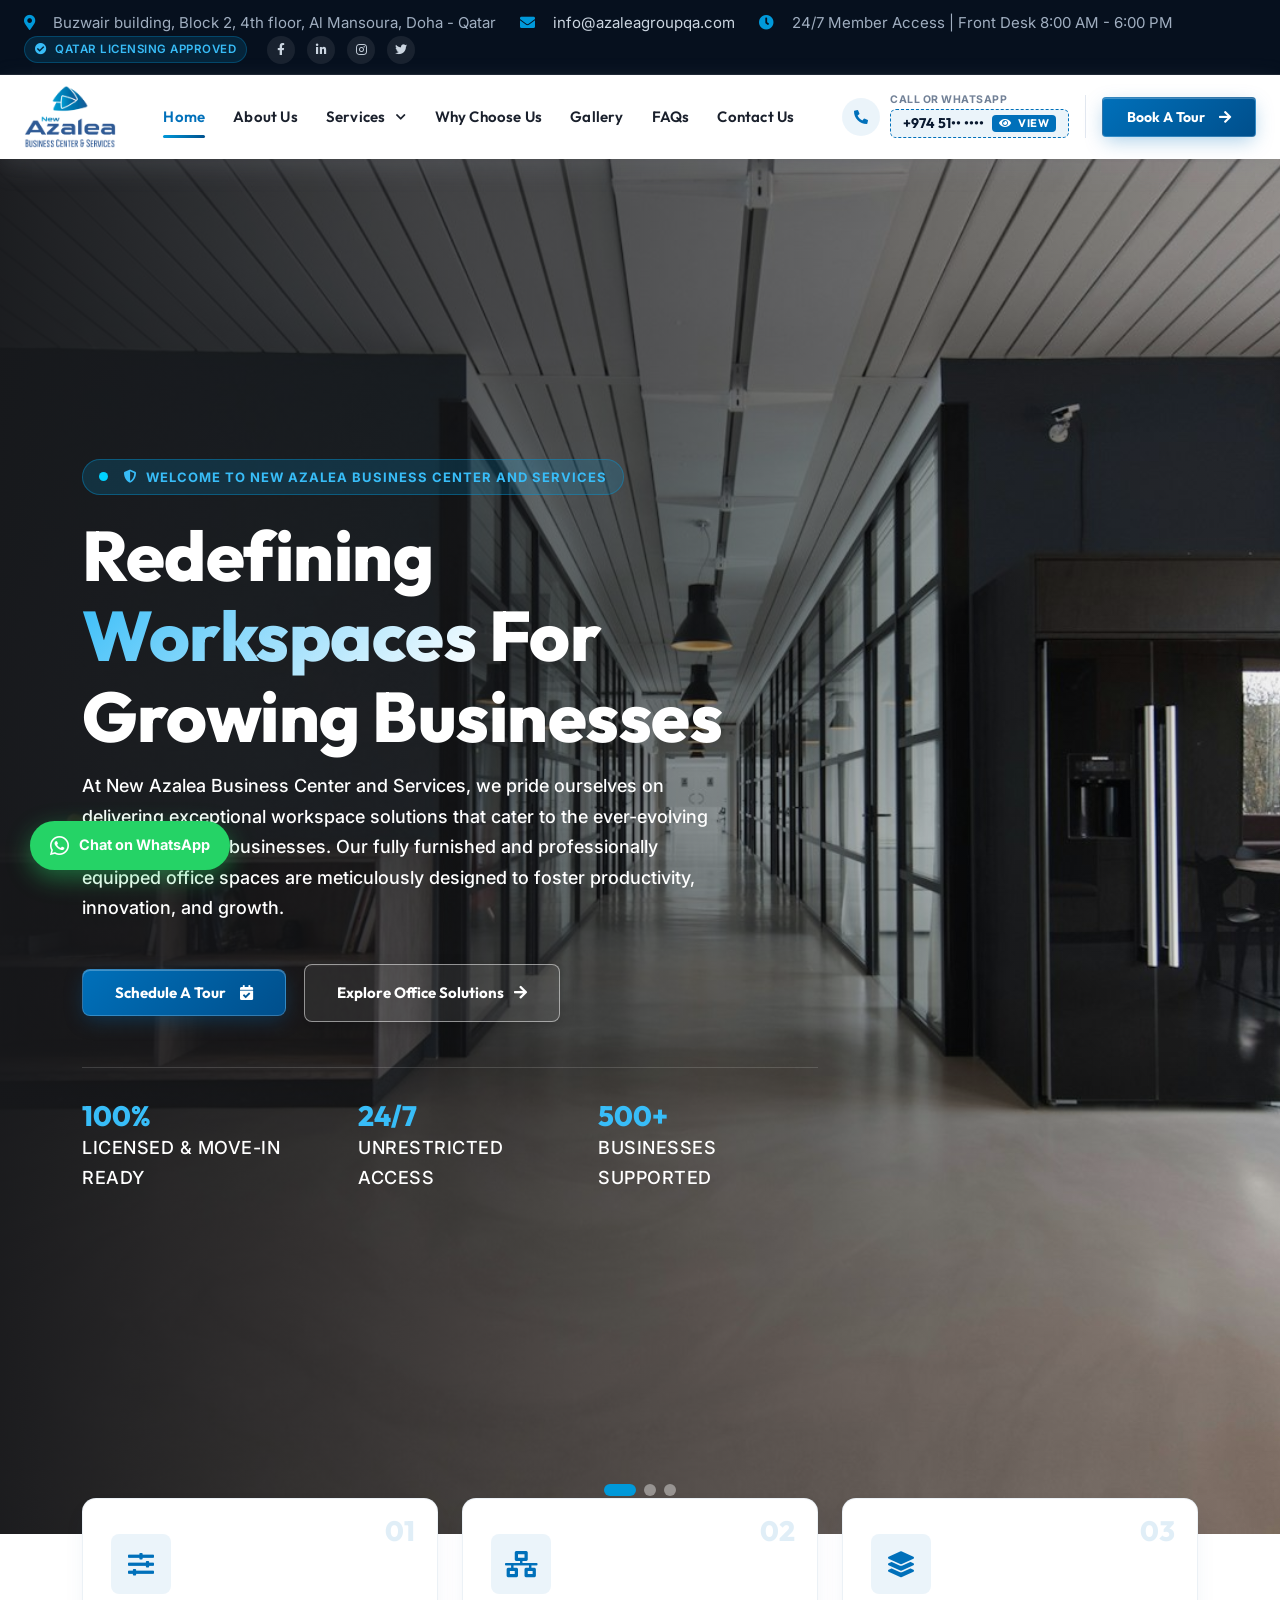
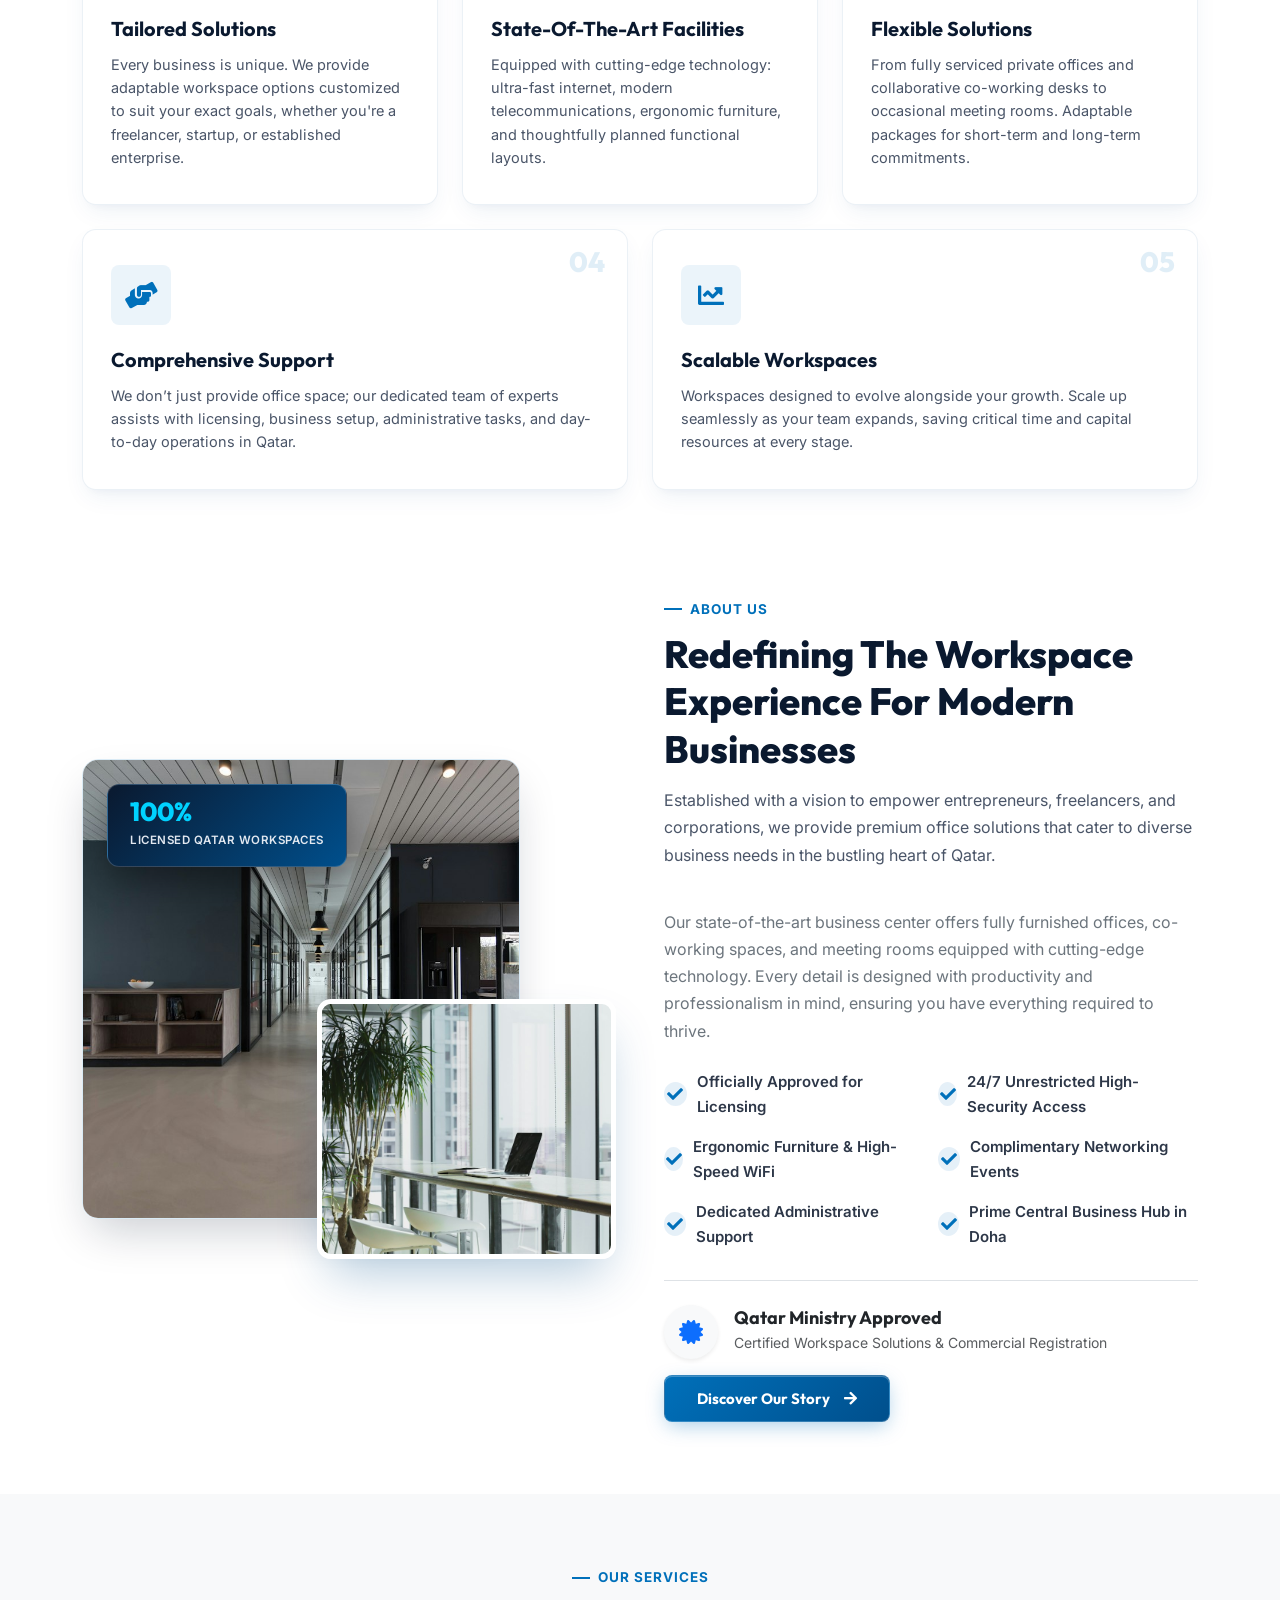
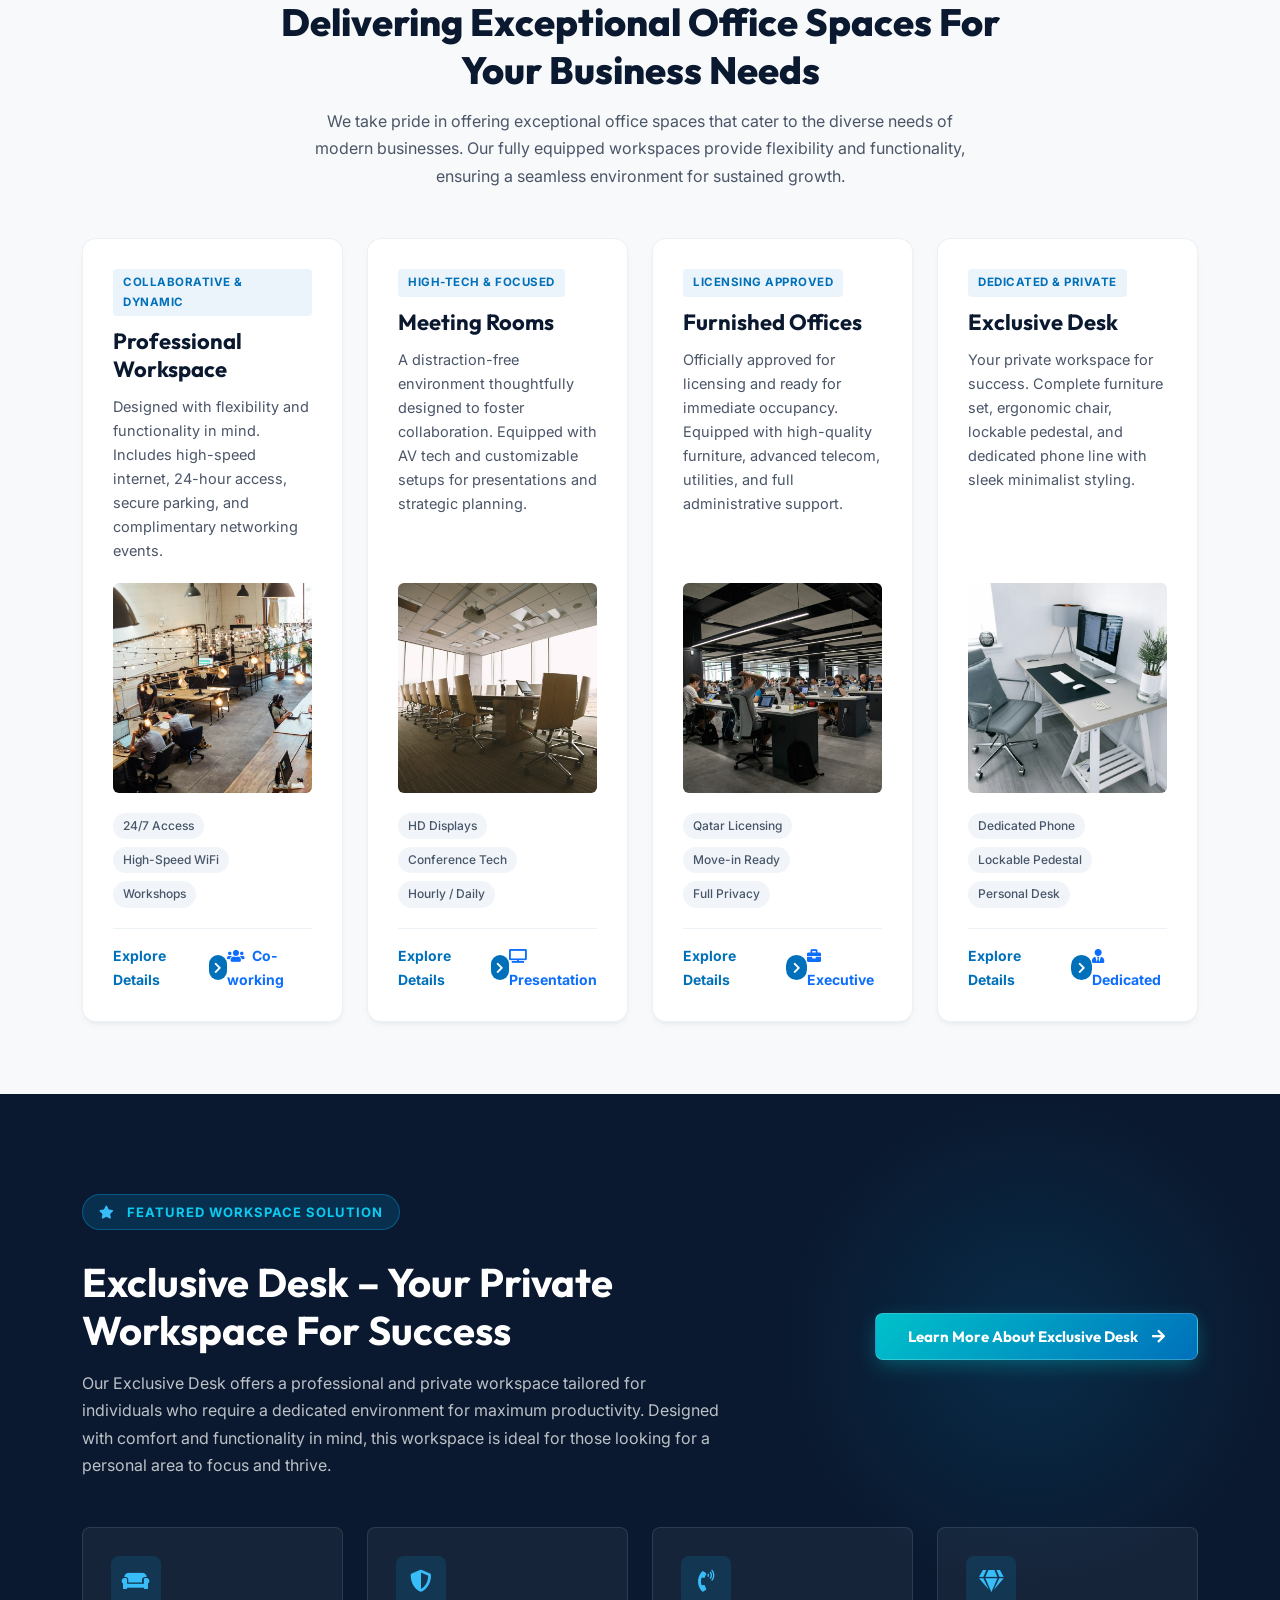
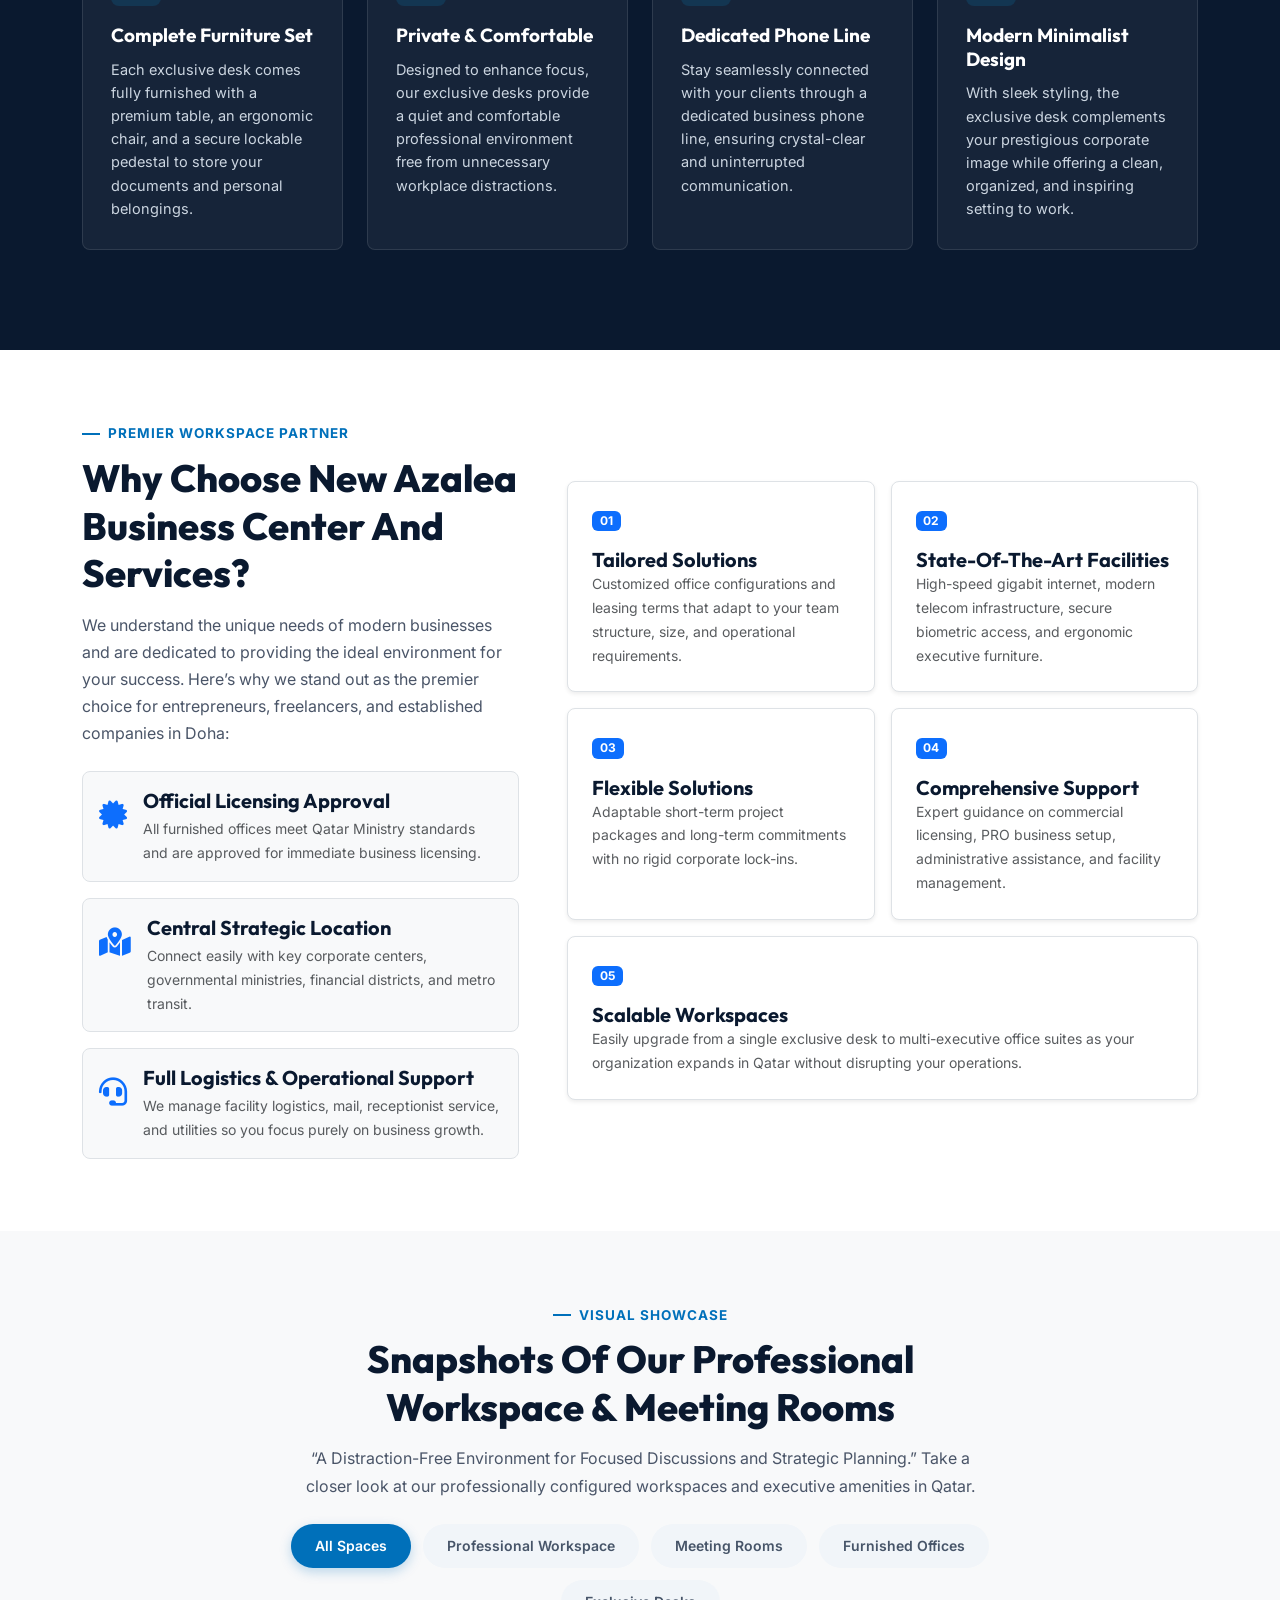
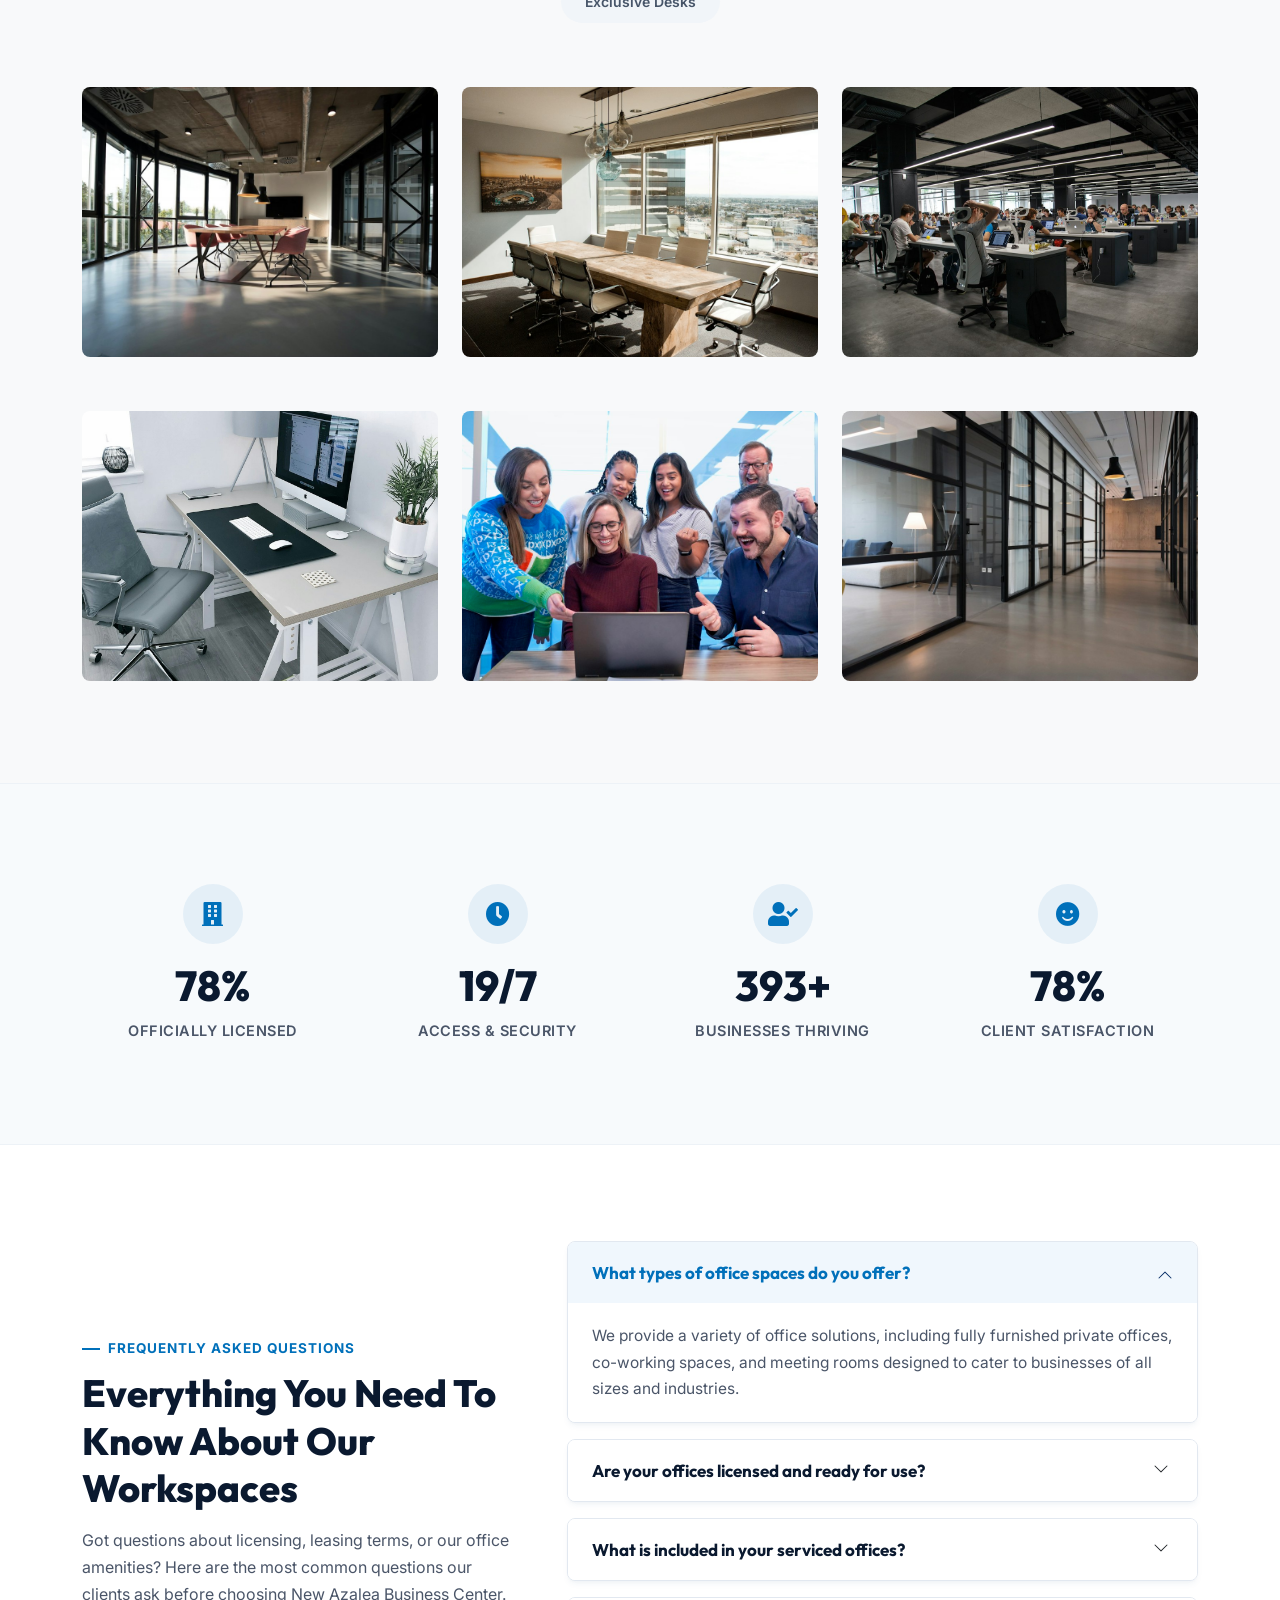
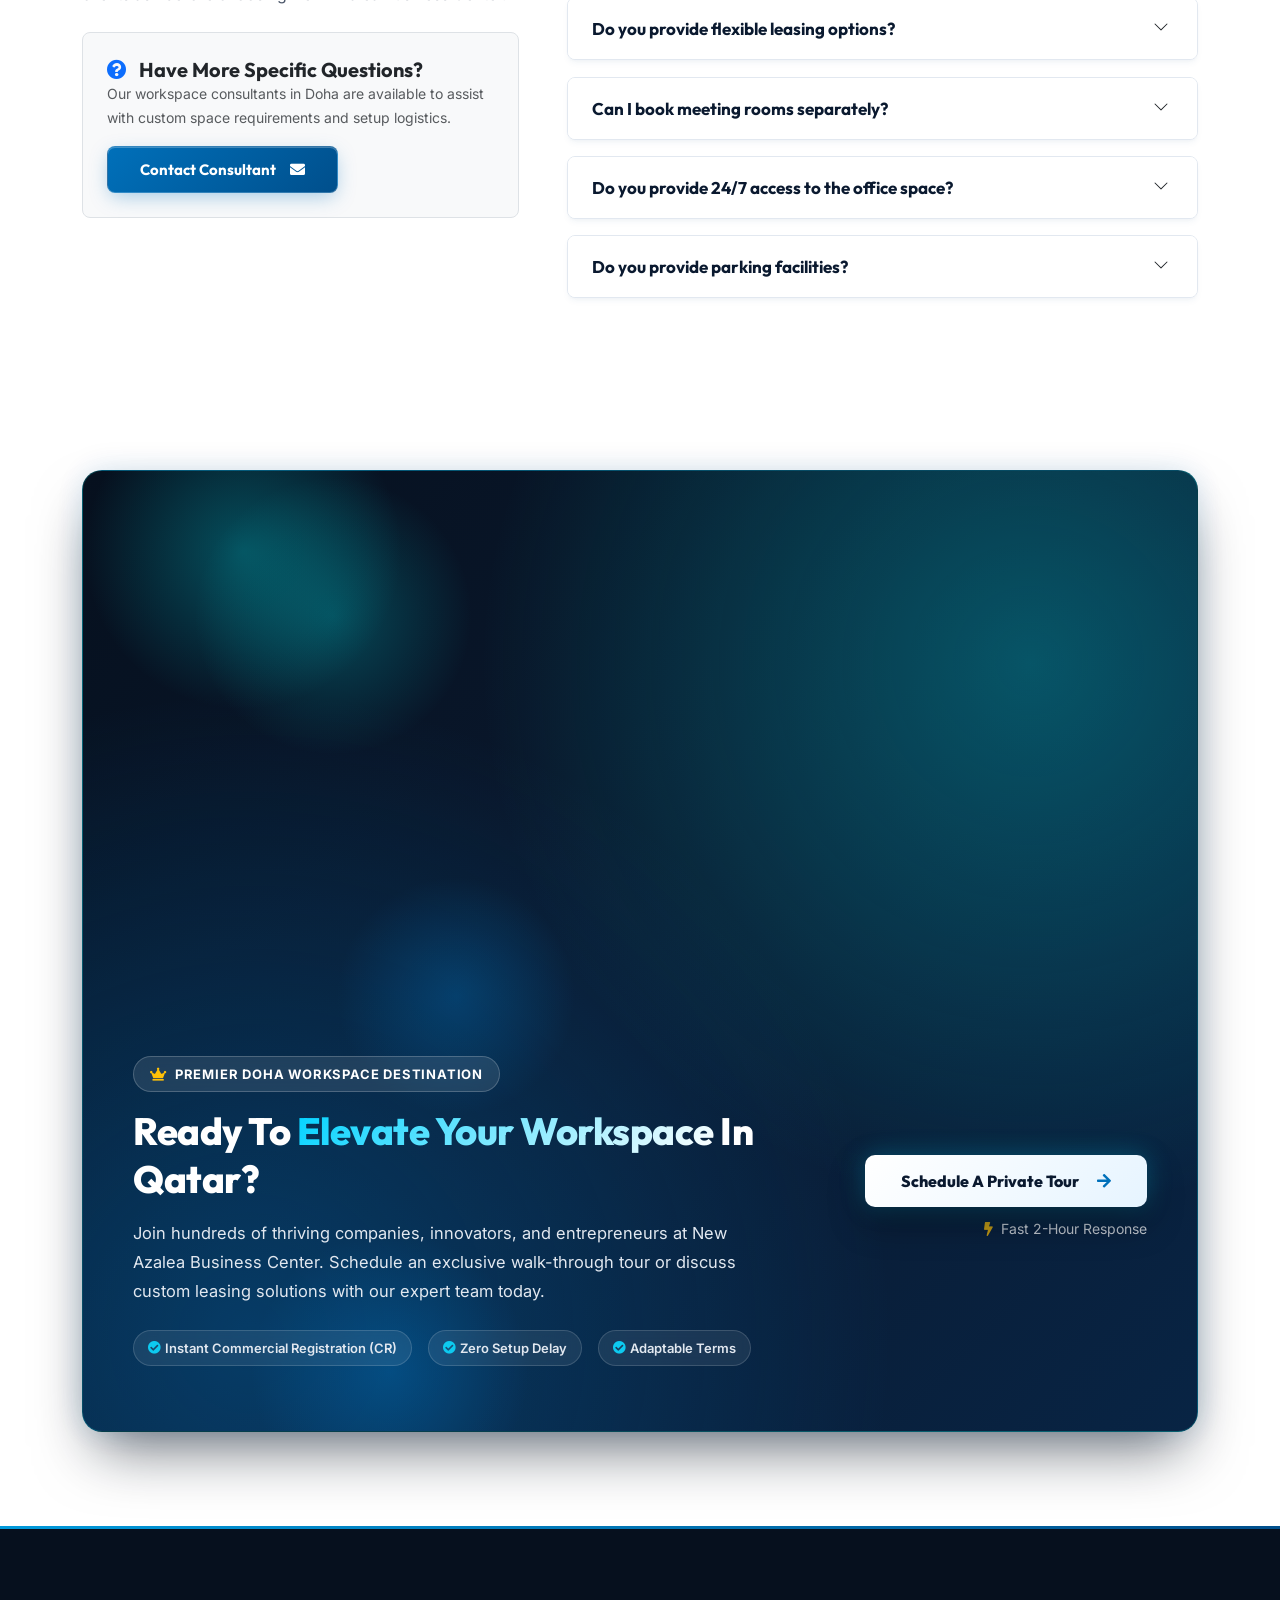
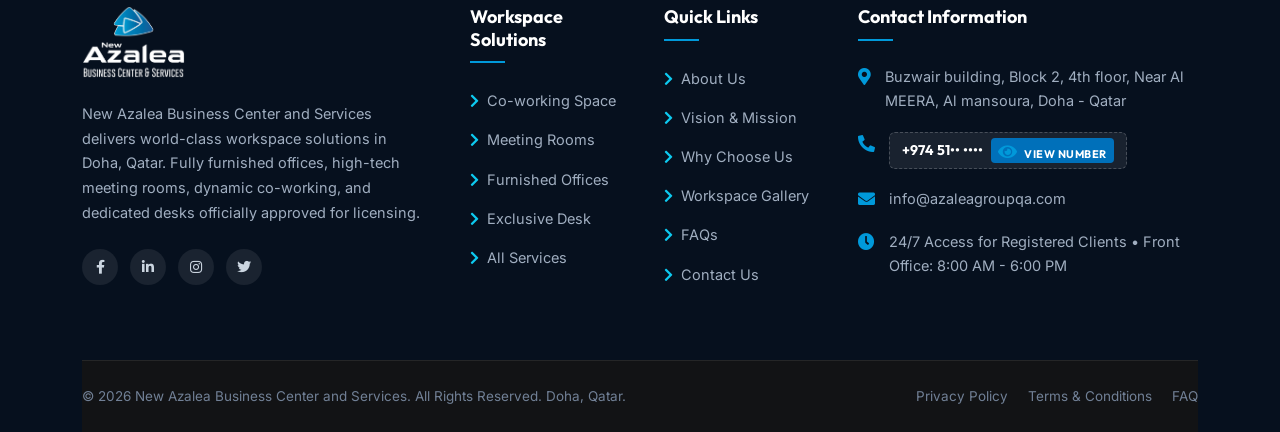
==== commit 876176fe: "fix(ui): eradicate half-hover button curtain, overhaul CTA banners with luxury styling, and enhance " ====
--- a/index.html
+++ b/index.html
@@ -13,8 +13,8 @@
   <link rel="stylesheet" href="assets/css/animate.css">
   <link rel="stylesheet" href="assets/css/magnific-popup.css">
   <link rel="stylesheet" href="assets/css/swiper-bundle.min.css">
-  <link rel="stylesheet" href="assets/css/main.css">
-  <link rel="stylesheet" href="assets/css/custom.css?v=5.0">
+  <link rel="stylesheet" href="assets/css/main.css?v=6.0">
+  <link rel="stylesheet" href="assets/css/custom.css?v=6.0">
 </head>
 <body>
 
@@ -174,7 +174,7 @@
               <div class="col-lg-9 col-xl-8">
                 <div class="hero-content">
                   <div class="hero-badge" data-animation="fadeInDown" data-delay=".2s">
-                    <i class="fas fa-shield-alt"></i> Welcome to New Azalea Business Center and Services
+                    <span class="badge-pulse-dot"></span><i class="fas fa-shield-alt"></i> Welcome to New Azalea Business Center and Services
                   </div>
                   <h1 data-animation="fadeInLeft" data-delay=".4s">
                     Redefining <span class="gradient-text">Workspaces</span> for Growing Businesses
@@ -221,7 +221,7 @@
               <div class="col-lg-9 col-xl-8">
                 <div class="hero-content">
                   <div class="hero-badge" data-animation="fadeInDown" data-delay=".2s">
-                    <i class="fas fa-building"></i> Exceptional Workspaces in Doha, Qatar
+                    <span class="badge-pulse-dot"></span><i class="fas fa-building"></i> Exceptional Workspaces in Doha, Qatar
                   </div>
                   <h1 data-animation="fadeInLeft" data-delay=".4s">
                     Delivering <span class="gradient-text">Exceptional Office Spaces</span> for Your Needs
@@ -318,7 +318,8 @@
       <div class="row g-4">
         <!-- Feature 1 -->
         <div class="col-lg-4 col-md-6 wow fadeInUp" data-wow-delay=".1s">
-          <div class="feature-box">
+          <div class="feature-box position-relative">
+            <span class="feature-step-num">01</span>
             <div class="icon-wrap">
               <i class="fas fa-sliders-h"></i>
             </div>
@@ -329,7 +330,8 @@
 
         <!-- Feature 2 -->
         <div class="col-lg-4 col-md-6 wow fadeInUp" data-wow-delay=".2s">
-          <div class="feature-box">
+          <div class="feature-box position-relative">
+            <span class="feature-step-num">02</span>
             <div class="icon-wrap">
               <i class="fas fa-network-wired"></i>
             </div>
@@ -340,7 +342,8 @@
 
         <!-- Feature 3 -->
         <div class="col-lg-4 col-md-6 wow fadeInUp" data-wow-delay=".3s">
-          <div class="feature-box">
+          <div class="feature-box position-relative">
+            <span class="feature-step-num">03</span>
             <div class="icon-wrap">
               <i class="fas fa-layer-group"></i>
             </div>
@@ -351,7 +354,8 @@
 
         <!-- Feature 4 -->
         <div class="col-lg-6 col-md-6 wow fadeInUp" data-wow-delay=".4s">
-          <div class="feature-box">
+          <div class="feature-box position-relative">
+            <span class="feature-step-num">04</span>
             <div class="icon-wrap">
               <i class="fas fa-hands-helping"></i>
             </div>
@@ -362,7 +366,8 @@
 
         <!-- Feature 5 -->
         <div class="col-lg-6 col-md-6 wow fadeInUp" data-wow-delay=".5s">
-          <div class="feature-box">
+          <div class="feature-box position-relative">
+            <span class="feature-step-num">05</span>
             <div class="icon-wrap">
               <i class="fas fa-chart-line"></i>
             </div>
@@ -974,20 +979,34 @@
   </section>
 
   <!-- CTA Consultation Banner Section -->
-  <section class="cta-banner-wrapper container mb-5 pb-4">
-    <div class="cta-banner-section p-5">
-      <div class="row align-items-center g-4">
+  <!-- CTA Consultation Banner Section -->
+  <section class="cta-banner-wrapper container my-5 py-4">
+    <div class="cta-banner-section p-4 p-lg-5">
+      <div class="cta-ambient-glow"></div>
+      <div class="cta-ambient-glow-2"></div>
+      <div class="row align-items-center g-4 position-relative" style="z-index: 2;">
         <div class="col-lg-8">
-          <h2>Ready to Elevate Your Workspace in Qatar?</h2>
-          <p>
+          <div class="cta-badge mb-3">
+            <i class="fas fa-crown text-warning me-2"></i> Premier Doha Workspace Destination
+          </div>
+          <h2 class="cta-title">Ready to <span class="gradient-text-light">Elevate Your Workspace</span> in Qatar?</h2>
+          <p class="cta-text">
             Join hundreds of thriving companies, innovators, and entrepreneurs at New Azalea Business Center. Schedule an exclusive walk-through tour or discuss custom leasing solutions with our expert team today.
           </p>
-        </div>
-        <div class="col-lg-4 text-lg-end">
-          <button class="theme-btn theme-btn-white" data-bs-toggle="modal" data-bs-target="#bookingModal">
+          <div class="cta-trust-chips d-flex align-items-center flex-wrap gap-2 gap-md-3 mt-4">
+            <span class="cta-chip"><i class="fas fa-check-circle text-info me-1"></i> Instant Commercial Registration (CR)</span>
+            <span class="cta-chip"><i class="fas fa-check-circle text-info me-1"></i> Zero Setup Delay</span>
+            <span class="cta-chip"><i class="fas fa-check-circle text-info me-1"></i> Adaptable Terms</span>
+          </div>
+        </div>
+        <div class="col-lg-4 text-lg-end text-center mt-4 mt-lg-0">
+          <button class="theme-btn theme-btn-luxury" data-bs-toggle="modal" data-bs-target="#bookingModal">
             <span>Schedule A Private Tour</span>
-            <i class="fas fa-calendar-alt text-dark"></i>
+            <i class="fas fa-arrow-right ms-2"></i>
           </button>
+          <div class="mt-2">
+            <small class="text-light opacity-75"><i class="fas fa-bolt text-warning me-1"></i> Fast 2-Hour Response</small>
+          </div>
         </div>
       </div>
     </div>
@@ -1172,7 +1191,7 @@
   <script src="assets/js/jquery.magnific-popup.min.js"></script>
   <script src="assets/js/jquery.waypoints.js"></script>
   <script src="assets/js/jquery.counterup.min.js"></script>
-  <script src="assets/js/main.js?v=5.0"></script>
+  <script src="assets/js/main.js?v=6.0"></script>
 
   <!-- Floating WhatsApp Action Widget -->
   <a href="https://wa.me/97451019991" target="_blank" class="floating-whatsapp" title="Chat directly on WhatsApp">
--- a/assets/css/main.css
+++ b/assets/css/main.css
@@ -34,23 +34,29 @@
 }
 
 .theme-btn {
-  background-color: var(--theme);
+  background: linear-gradient(135deg, #0070BA 0%, #004F8C 100%);
   font-weight: 700;
-  color: var(--white);
-  transition: all 0.4s ease-in-out;
+  color: #FFFFFF;
+  transition: all 0.35s cubic-bezier(0.16, 1, 0.3, 1);
   text-transform: capitalize;
   position: relative;
   overflow: hidden;
-  font-size: 16px;
-  padding: 24px 45px;
-  border-radius: 0;
-  z-index: 9;
-  display: inline-block;
+  font-size: 15px;
+  padding: 15px 32px;
+  border-radius: 8px;
+  z-index: 1;
+  display: inline-flex;
+  align-items: center;
+  justify-content: center;
+  gap: 8px;
   line-height: 1;
+  border: 1px solid rgba(255, 255, 255, 0.2);
+  box-shadow: 0 4px 14px rgba(0, 112, 186, 0.25);
+  cursor: pointer;
 }
 .theme-btn i {
-  margin-left: 8px;
-  transition: all 0.4s ease-in-out;
+  margin-left: 4px;
+  transition: transform 0.35s cubic-bezier(0.16, 1, 0.3, 1);
 }
 @media (max-width: 575px) {
   .theme-btn i {
@@ -60,46 +66,46 @@
 }
 .theme-btn span {
   position: relative;
-  z-index: 9;
+  z-index: 5;
 }
 .theme-btn::after {
+  content: "";
   position: absolute;
   top: 0;
-  right: 0;
-  width: 50%;
-  height: 0;
-  content: "";
-  background-color: var(--header);
-  transition: all 0.4s ease-in-out;
+  left: -130%;
+  width: 80%;
+  height: 100%;
+  background: linear-gradient(90deg, transparent, rgba(255, 255, 255, 0.5), transparent);
+  transform: skewX(-25deg);
+  transition: left 0.65s cubic-bezier(0.16, 1, 0.3, 1);
+  z-index: 2;
   border-radius: 0;
-  z-index: 1;
 }
 .theme-btn::before {
-  position: absolute;
-  bottom: 0;
-  left: 0;
-  width: 50%;
-  height: 0;
-  content: "";
-  background-color: var(--header);
-  transition: all 0.4s ease-in-out;
-  border-radius: 0;
-  z-index: 1;
+  display: none !important;
+  content: none !important;
+  width: 0 !important;
+  height: 0 !important;
 }
 .theme-btn:hover {
-  color: var(--white);
+  background: linear-gradient(135deg, #00C2CB 0%, #0070BA 100%);
+  color: #FFFFFF;
+  transform: translateY(-3px) scale(1.02);
+  box-shadow: 0 12px 28px -4px rgba(0, 112, 186, 0.45), 0 0 20px 2px rgba(0, 194, 203, 0.35);
+  border-color: rgba(255, 255, 255, 0.4);
 }
 .theme-btn:hover::before {
-  height: 100%;
+  display: none !important;
+  width: 0 !important;
 }
 .theme-btn:hover::after {
-  height: 100%;
+  left: 170%;
 }
 .theme-btn:hover i {
-  transform: translate(5px);
+  transform: translateX(5px);
 }
 .theme-btn.hover-white::before, .theme-btn.hover-white::after {
-  background-color: var(--white);
+  display: none;
 }
 .theme-btn.hover-white:hover {
   color: var(--header);
@@ -109,14 +115,16 @@
   color: var(--header);
 }
 .theme-btn.bg-white {
-  color: var(--header);
+  background: #FFFFFF;
+  color: #0A192F;
 }
 .theme-btn.bg-white:hover {
-  color: var(--white);
+  background: linear-gradient(135deg, #00D2FF 0%, #0070BA 100%);
+  color: #FFFFFF;
 }
 .theme-btn.bg-white:hover i {
-  transform: translate(5px);
-  color: var(--white);
+  transform: translateX(5px);
+  color: #FFFFFF;
 }
 .theme-btn.theme-btn-2 {
   background-color: var(--theme2);
--- a/assets/css/custom.css
+++ b/assets/css/custom.css
@@ -400,99 +400,185 @@
 }
 
 /* ===================================================================
-   Theme Buttons with Signature Curtain Hover
+   Luxury Bespoke Buttons with 3D Hover & Specular Light-Sweep
 =================================================================== */
 .theme-btn {
-  background: var(--theme);
-  font-weight: 700;
+  background: linear-gradient(135deg, #0070BA 0%, #004F8C 100%) !important;
+  font-family: 'Outfit', sans-serif !important;
+  font-weight: 700 !important;
   color: #FFFFFF !important;
-  transition: all 0.4s ease-in-out;
   text-transform: capitalize;
-  position: relative;
-  overflow: hidden;
-  font-size: 15px;
-  padding: 16px 36px;
-  border-radius: 4px;
+  position: relative !important;
+  overflow: hidden !important;
+  font-size: 15px !important;
+  padding: 15px 32px !important;
+  border-radius: 8px !important;
   z-index: 1;
-  display: inline-flex;
-  align-items: center;
-  justify-content: center;
-  gap: 10px;
+  display: inline-flex !important;
+  align-items: center !important;
+  justify-content: center !important;
+  gap: 10px !important;
+  line-height: 1 !important;
+  border: 1px solid rgba(255, 255, 255, 0.2) !important;
+  cursor: pointer;
+  box-shadow: 0 6px 20px -3px rgba(0, 112, 186, 0.35), inset 0 1px 0 rgba(255, 255, 255, 0.25) !important;
+  transition: all 0.35s cubic-bezier(0.16, 1, 0.3, 1) !important;
+}
+
+/* Neutralize the buggy half-width curtain from template */
+.theme-btn::before,
+.theme-btn:hover::before,
+.theme-btn.theme-btn-white::before,
+.theme-btn.theme-btn-white::after,
+.theme-btn.theme-btn-white:hover::before,
+.theme-btn.theme-btn-white:hover::after {
+  display: none !important;
+  content: none !important;
+  width: 0 !important;
+  height: 0 !important;
+  opacity: 0 !important;
+  visibility: hidden !important;
+}
+
+.theme-btn span,
+.theme-btn i {
+  position: relative !important;
+  z-index: 5 !important;
+}
+
+/* 100% Full-Width Specular Sheen Sweep across the entire button */
+.theme-btn::after {
+  content: '' !important;
+  position: absolute !important;
+  top: 0 !important;
+  left: -130% !important;
+  width: 80% !important;
+  height: 100% !important;
+  background: linear-gradient(90deg, transparent, rgba(255, 255, 255, 0.45), transparent) !important;
+  transform: skewX(-25deg) !important;
+  transition: left 0.65s ease-in-out !important;
+  z-index: 2 !important;
+  border-radius: 0 !important;
+}
+
+.theme-btn:hover {
+  background: linear-gradient(135deg, #00C2CB 0%, #0070BA 100%) !important;
+  color: #FFFFFF !important;
+  transform: translateY(-4px) scale(1.02) !important;
+  box-shadow: 0 14px 30px -4px rgba(0, 112, 186, 0.45), 
+              0 0 20px 2px rgba(0, 194, 203, 0.35), 
+              inset 0 1px 0 rgba(255, 255, 255, 0.4) !important;
+  border-color: rgba(255, 255, 255, 0.4) !important;
+}
+
+.theme-btn:hover::after {
+  left: 170% !important;
+}
+
+.theme-btn i {
+  transition: transform 0.3s cubic-bezier(0.16, 1, 0.3, 1) !important;
+}
+
+.theme-btn:hover i {
+  transform: translateX(5px) !important;
+}
+
+/* Live Pulse Dot for Badges */
+.badge-pulse-dot {
+  width: 9px;
+  height: 9px;
+  background: #00D2FF;
+  border-radius: 50%;
+  display: inline-block;
+  margin-right: 8px;
+  box-shadow: 0 0 0 0 rgba(0, 210, 255, 0.8);
+  animation: badgePulse 2s infinite;
+  vertical-align: middle;
+}
+
+@keyframes badgePulse {
+  0% { box-shadow: 0 0 0 0 rgba(0, 210, 255, 0.8); }
+  70% { box-shadow: 0 0 0 10px rgba(0, 210, 255, 0); }
+  100% { box-shadow: 0 0 0 0 rgba(0, 210, 255, 0); }
+}
+
+/* Feature Step Watermark Numbers */
+.feature-step-num {
+  position: absolute;
+  top: 18px;
+  right: 22px;
+  font-family: 'Outfit', sans-serif;
+  font-size: 28px;
+  font-weight: 800;
+  color: rgba(0, 112, 186, 0.12);
   line-height: 1;
-  border: none;
-  cursor: pointer;
-  box-shadow: 0 4px 14px rgba(0, 112, 186, 0.3);
-}
-
-.theme-btn::before {
-  position: absolute;
-  bottom: 0;
-  left: 0;
-  width: 50%;
-  height: 0;
-  content: "";
-  background-color: var(--header);
-  transition: all 0.4s ease-in-out;
-  border-radius: 0;
-  z-index: -1;
-}
-
-.theme-btn::after {
-  position: absolute;
-  top: 0;
-  right: 0;
-  width: 50%;
-  height: 0;
-  content: "";
-  background-color: var(--header);
-  transition: all 0.4s ease-in-out;
-  border-radius: 0;
-  z-index: -1;
-}
-
-.theme-btn:hover::before,
-.theme-btn:hover::after {
-  height: 100%;
+  transition: all 0.35s ease;
+  pointer-events: none;
+}
+
+.feature-box:hover .feature-step-num {
+  color: rgba(0, 194, 203, 0.4);
+  transform: scale(1.15) translateY(-2px);
 }
 
 .theme-btn.theme-btn-cyan {
-  background: var(--theme2);
-  box-shadow: 0 4px 14px rgba(0, 153, 218, 0.3);
+  background: linear-gradient(135deg, #00C2CB 0%, #0070BA 100%) !important;
+  box-shadow: 0 6px 20px -3px rgba(0, 194, 203, 0.4) !important;
+}
+
+.theme-btn.theme-btn-cyan:hover {
+  background: linear-gradient(135deg, #0070BA 0%, #0A192F 100%) !important;
 }
 
 .theme-btn.theme-btn-white {
-  background: #FFFFFF;
-  color: var(--header) !important;
-  box-shadow: 0 4px 14px rgba(0, 0, 0, 0.1);
-}
-
-.theme-btn.theme-btn-white::before,
-.theme-btn.theme-btn-white::after {
-  background-color: var(--theme);
+  background: #FFFFFF !important;
+  color: #0A192F !important;
+  box-shadow: 0 6px 20px rgba(0, 0, 0, 0.15) !important;
+  border-color: #E2E8F0 !important;
 }
 
 .theme-btn.theme-btn-white:hover {
+  background: linear-gradient(135deg, #00C2CB 0%, #0070BA 100%) !important;
   color: #FFFFFF !important;
+  border-color: transparent !important;
+}
+
+.theme-btn.theme-btn-white:hover i {
+  color: #FFFFFF !important;
 }
 
 .theme-btn-outline {
-  background: transparent;
+  background: rgba(255, 255, 255, 0.08) !important;
   color: #FFFFFF !important;
-  border: 2px solid rgba(255, 255, 255, 0.4);
-  font-weight: 700;
-  padding: 14px 34px;
-  border-radius: 4px;
-  display: inline-flex;
-  align-items: center;
-  gap: 10px;
-  transition: all 0.3s ease;
+  border: 1.5px solid rgba(255, 255, 255, 0.5) !important;
+  font-family: 'Outfit', sans-serif !important;
+  font-weight: 700 !important;
+  font-size: 15px !important;
+  padding: 15px 32px !important;
+  border-radius: 8px !important;
+  display: inline-flex !important;
+  align-items: center !important;
+  gap: 10px !important;
+  transition: all 0.35s cubic-bezier(0.16, 1, 0.3, 1) !important;
+  backdrop-filter: blur(8px) !important;
+  box-shadow: 0 4px 15px rgba(0, 0, 0, 0.15) !important;
 }
 
 .theme-btn-outline:hover {
-  background: #FFFFFF;
-  color: var(--header) !important;
-  border-color: #FFFFFF;
-  transform: translateY(-2px);
+  background: #FFFFFF !important;
+  color: #0070BA !important;
+  border-color: #FFFFFF !important;
+  transform: translateY(-3px) scale(1.02) !important;
+  box-shadow: 0 14px 30px rgba(0, 0, 0, 0.25), 0 0 25px rgba(255, 255, 255, 0.45) !important;
+}
+
+.theme-btn-outline i {
+  transition: transform 0.3s cubic-bezier(0.16, 1, 0.3, 1) !important;
+}
+
+.theme-btn-outline:hover i {
+  transform: translateX(5px) !important;
+  color: #0070BA !important;
 }
 
 .link-btn {
@@ -1380,37 +1466,189 @@
 }
 
 /* ===================================================================
-   CTA / Consultation Section
+   CTA Luxury Executive Banner Redesign (Image 2 Fix)
 =================================================================== */
+.cta-banner-wrapper {
+  margin-top: 60px !important;
+  margin-bottom: 70px !important;
+}
+
 .cta-banner-section {
-  position: relative;
-  background: linear-gradient(135deg, #0A192F 0%, #004F8C 100%);
+  position: relative !important;
+  background: radial-gradient(circle at 85% 20%, rgba(0, 194, 203, 0.35) 0%, transparent 45%),
+              radial-gradient(circle at 15% 90%, rgba(0, 112, 186, 0.4) 0%, transparent 50%),
+              linear-gradient(135deg, #06101E 0%, #0A192F 50%, #082444 100%) !important;
+  border: 1px solid rgba(0, 194, 203, 0.25) !important;
+  border-radius: 20px !important;
+  padding: 65px 50px !important;
+  box-shadow: 0 30px 60px -15px rgba(6, 16, 30, 0.6),
+              0 0 30px rgba(0, 112, 186, 0.15) !important;
+  overflow: hidden !important;
+}
+
+.cta-banner-section::before {
+  content: '' !important;
+  position: absolute !important;
+  top: -80px !important;
+  right: -80px !important;
+  width: 320px !important;
+  height: 320px !important;
+  background: radial-gradient(circle, rgba(0, 194, 203, 0.35) 0%, transparent 70%) !important;
+  border-radius: 50% !important;
+  pointer-events: none !important;
+  z-index: 1 !important;
+  animation: azFloatSlow 6s ease-in-out infinite alternate !important;
+}
+
+.cta-banner-section::after {
+  content: '' !important;
+  position: absolute !important;
+  bottom: -80px !important;
+  left: 15% !important;
+  width: 280px !important;
+  height: 280px !important;
+  background: radial-gradient(circle, rgba(0, 112, 186, 0.4) 0%, transparent 70%) !important;
+  border-radius: 50% !important;
+  pointer-events: none !important;
+  z-index: 1 !important;
+  animation: azFloatSlow 7s ease-in-out infinite alternate-reverse !important;
+}
+
+.cta-banner-section > * {
+  position: relative !important;
+  z-index: 2 !important;
+}
+
+.cta-ambient-glow {
+  position: absolute;
+  top: -60px;
+  right: -60px;
+  width: 280px;
+  height: 280px;
+  background: radial-gradient(circle, rgba(0, 194, 203, 0.3) 0%, transparent 70%);
+  border-radius: 50%;
+  pointer-events: none;
+  animation: azFloatSlow 5s ease-in-out infinite alternate;
+}
+
+.cta-ambient-glow-2 {
+  position: absolute;
+  bottom: -60px;
+  left: 20%;
+  width: 240px;
+  height: 240px;
+  background: radial-gradient(circle, rgba(0, 112, 186, 0.35) 0%, transparent 70%);
+  border-radius: 50%;
+  pointer-events: none;
+  animation: azFloatSlow 6s ease-in-out infinite alternate-reverse;
+}
+
+.cta-badge {
+  display: inline-flex;
+  align-items: center;
+  background: rgba(255, 255, 255, 0.1);
+  border: 1px solid rgba(255, 255, 255, 0.2);
   color: #FFFFFF;
-  padding: 80px 0;
-  border-radius: 12px;
-  overflow: hidden;
-  box-shadow: var(--box-shadow-lg);
-}
-
-.cta-banner-section .bg-shape {
-  position: absolute;
-  top: 0;
-  right: 0;
-  opacity: 0.1;
-  pointer-events: none;
-}
-
+  font-size: 13px;
+  font-weight: 700;
+  text-transform: uppercase;
+  letter-spacing: 0.8px;
+  padding: 6px 16px;
+  border-radius: 30px;
+  backdrop-filter: blur(8px);
+}
+
+.cta-title,
 .cta-banner-section h2 {
-  color: #FFFFFF;
-  font-size: 40px;
-  font-weight: 800;
-  margin-bottom: 18px;
-}
-
+  color: #FFFFFF !important;
+  font-size: 38px !important;
+  font-weight: 800 !important;
+  line-height: 1.25 !important;
+  margin-bottom: 16px !important;
+  letter-spacing: -0.5px;
+}
+
+.gradient-text-light {
+  background: linear-gradient(135deg, #00D2FF 0%, #FFFFFF 100%);
+  -webkit-background-clip: text;
+  -webkit-text-fill-color: transparent;
+}
+
+.cta-text,
 .cta-banner-section p {
+  color: #E2E8F0 !important;
+  font-size: 16.5px !important;
+  line-height: 1.75 !important;
+  max-width: 650px;
+  margin-bottom: 0 !important;
+}
+
+.cta-trust-chips {
+  margin-top: 24px;
+}
+
+.cta-chip {
+  background: rgba(255, 255, 255, 0.08);
+  border: 1px solid rgba(255, 255, 255, 0.15);
   color: #E2E8F0;
-  font-size: 17px;
-  margin-bottom: 0;
+  font-size: 13px;
+  font-weight: 600;
+  padding: 6px 14px;
+  border-radius: 20px;
+  backdrop-filter: blur(6px);
+  display: inline-flex;
+  align-items: center;
+}
+
+/* Luxury CTA Button */
+.theme-btn-luxury,
+.cta-banner-section .theme-btn-white {
+  background: linear-gradient(135deg, #FFFFFF 0%, #E6F4FF 100%) !important;
+  color: #0A192F !important;
+  font-size: 16px !important;
+  font-weight: 800 !important;
+  padding: 18px 36px !important;
+  border-radius: 10px !important;
+  box-shadow: 0 15px 35px rgba(0, 0, 0, 0.35), 0 0 25px rgba(0, 210, 255, 0.3) !important;
+  transition: all 0.35s cubic-bezier(0.16, 1, 0.3, 1) !important;
+  white-space: nowrap;
+  border: none !important;
+}
+
+.theme-btn-luxury:hover,
+.cta-banner-section .theme-btn-white:hover {
+  background: linear-gradient(135deg, #00D2FF 0%, #0070BA 100%) !important;
+  color: #FFFFFF !important;
+  transform: translateY(-4px) scale(1.03) !important;
+  box-shadow: 0 20px 45px rgba(0, 112, 186, 0.5), 0 0 35px rgba(0, 210, 255, 0.6) !important;
+}
+
+.theme-btn-luxury i,
+.cta-banner-section .theme-btn-white i {
+  color: #0070BA;
+  transition: all 0.3s ease;
+}
+
+.theme-btn-luxury:hover i,
+.cta-banner-section .theme-btn-white:hover i {
+  color: #FFFFFF !important;
+  transform: translateX(6px);
+}
+
+@media (max-width: 767px) {
+  .cta-banner-section {
+    padding: 35px 22px !important;
+  }
+  .cta-title {
+    font-size: 26px !important;
+  }
+  .cta-text {
+    font-size: 14.5px !important;
+  }
+  .theme-btn-luxury {
+    width: 100% !important;
+    justify-content: center !important;
+  }
 }
 
 /* ===================================================================
@@ -2099,36 +2337,7 @@
   transform: translateX(5px);
 }
 
-/* 2. Sleek Button Shimmer Effect */
-.theme-btn {
-  position: relative;
-  overflow: hidden;
-  transition: all 0.35s cubic-bezier(0.16, 1, 0.3, 1) !important;
-  border-radius: 6px !important;
-}
-
-.theme-btn::after {
-  content: '';
-  position: absolute;
-  top: 0;
-  left: 0;
-  width: 100%;
-  height: 100%;
-  background: linear-gradient(90deg, transparent, rgba(255, 255, 255, 0.3), transparent);
-  transform: translateX(-150%) skewX(-20deg);
-  transition: none;
-}
-
-.theme-btn:hover::after {
-  animation: azShimmerSweep 0.8s ease-in-out;
-}
-
-.theme-btn:hover {
-  transform: translateY(-3px) scale(1.02);
-  box-shadow: 0 12px 28px rgba(0, 112, 186, 0.35) !important;
-}
-
-/* 3. Floating WhatsApp Pulse Effect */
+/* 2. Floating WhatsApp Pulse Effect */
 .floating-whatsapp {
   animation: azGlowPulse 2.8s infinite;
 }
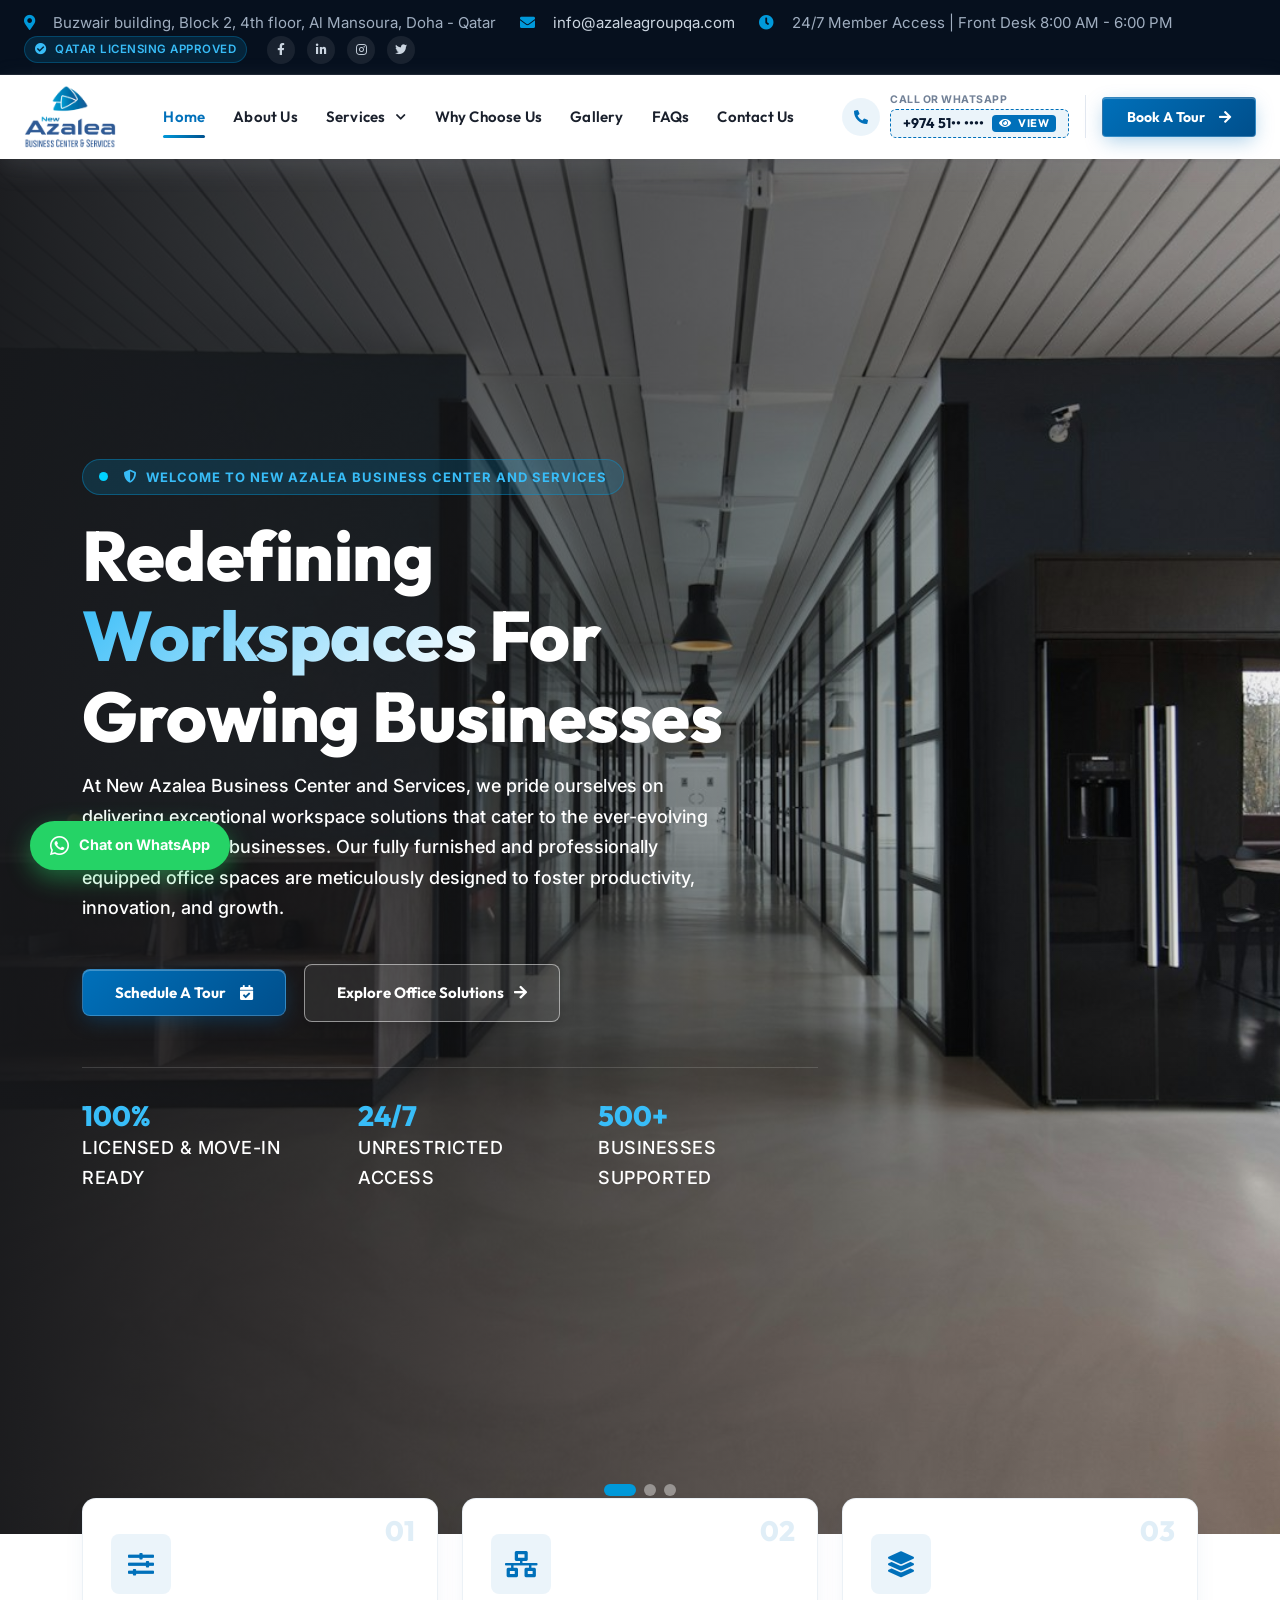
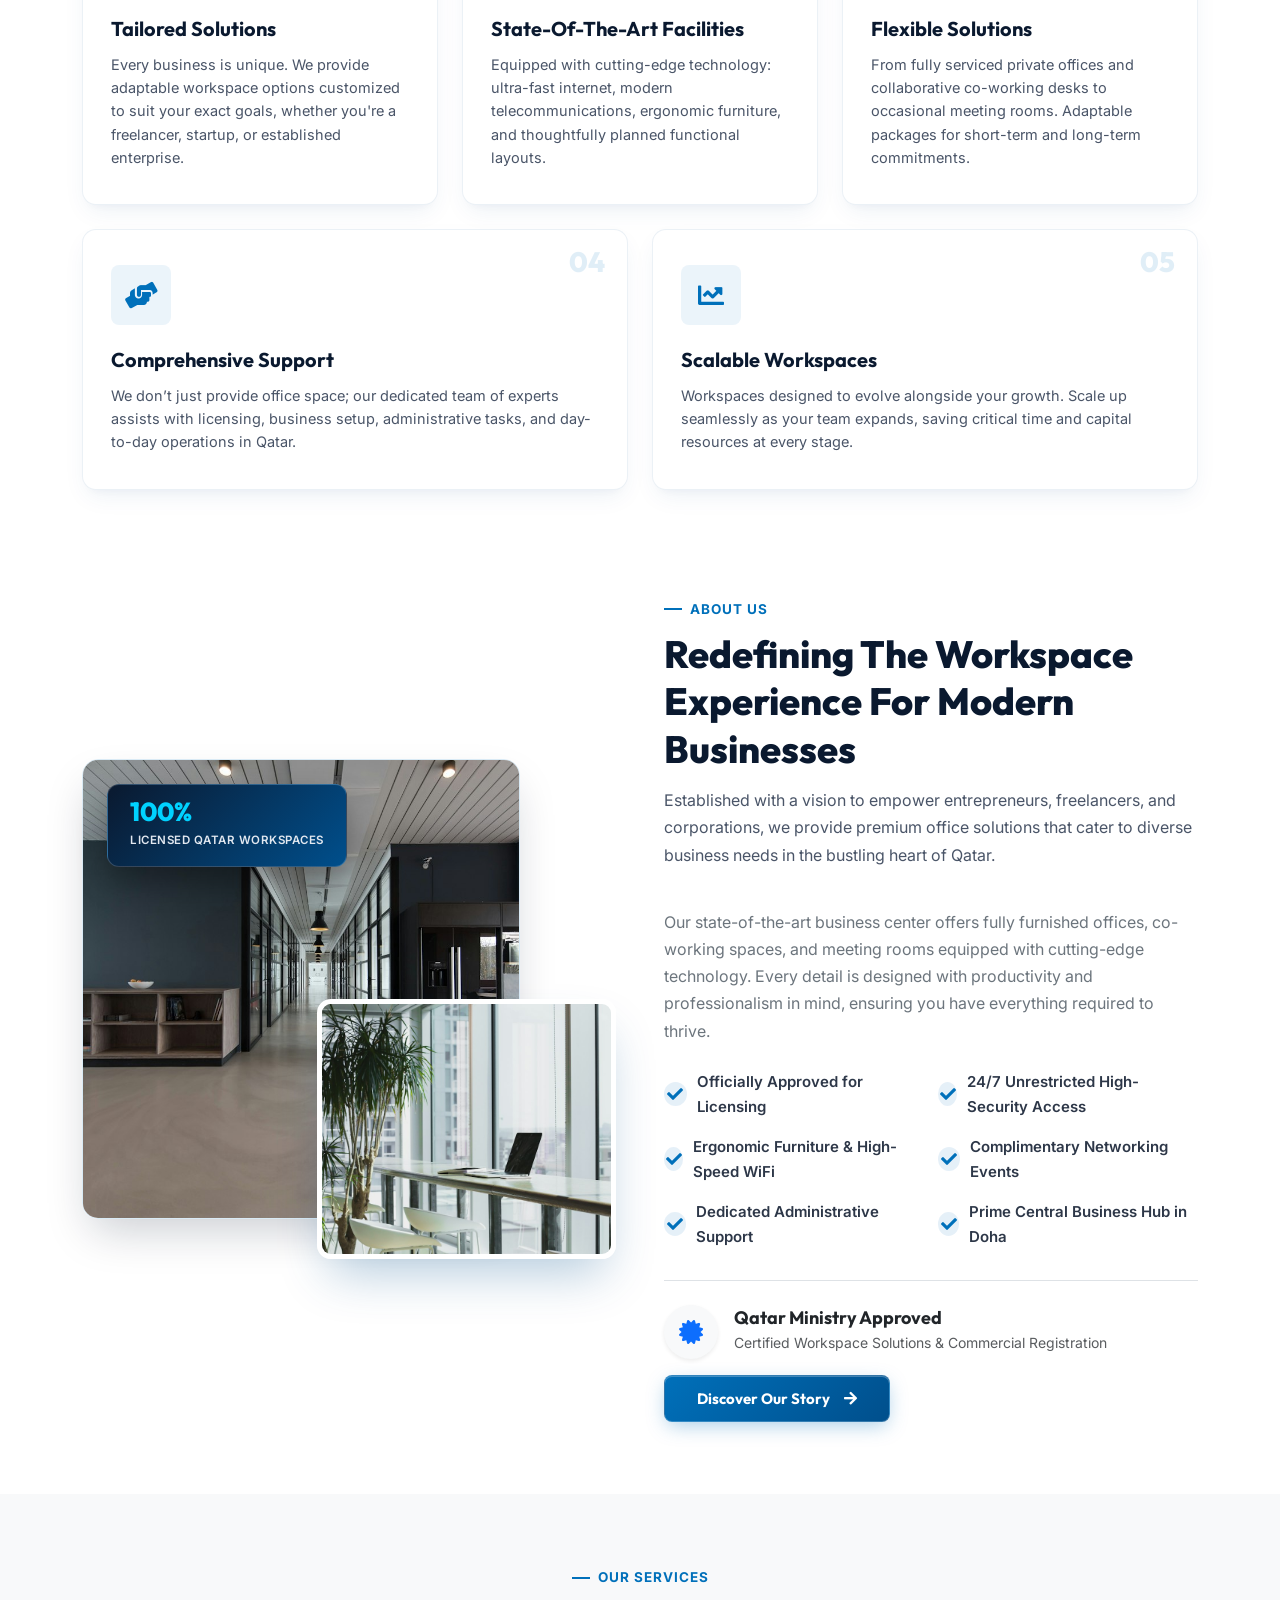
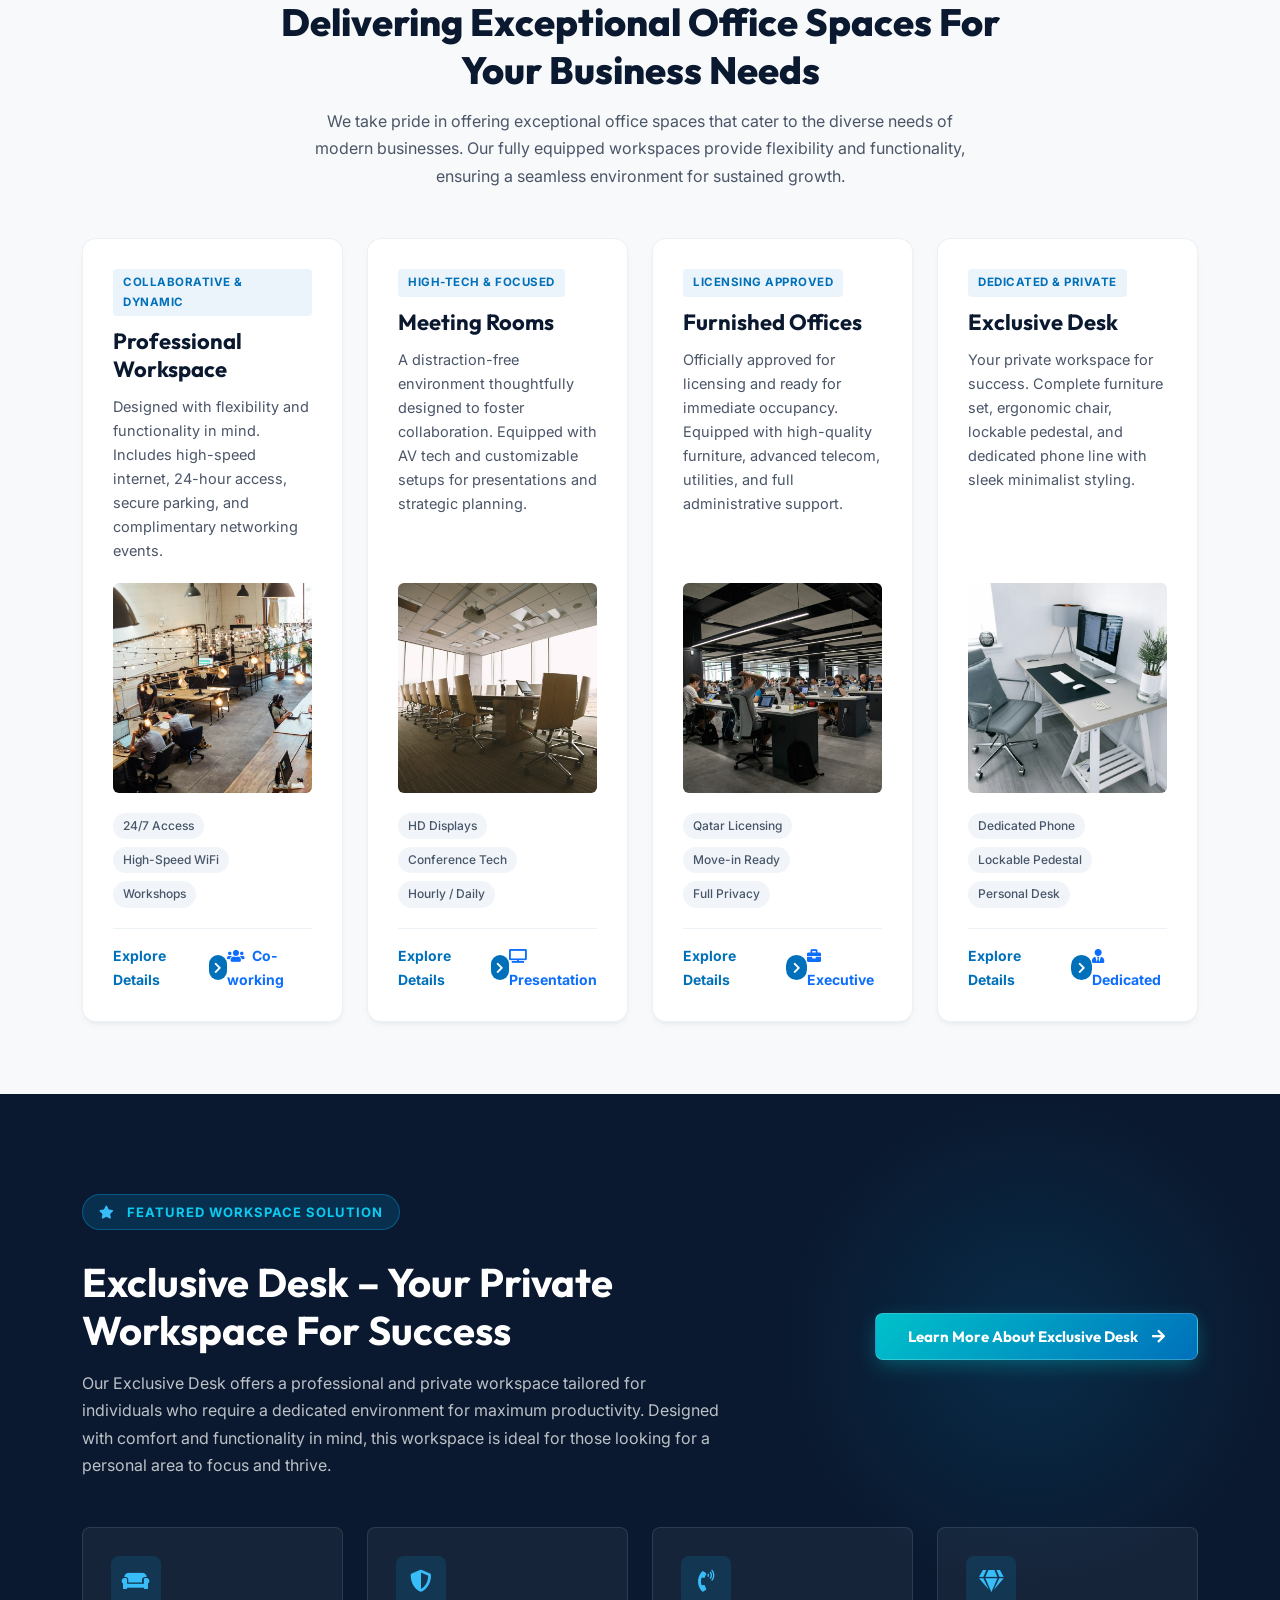
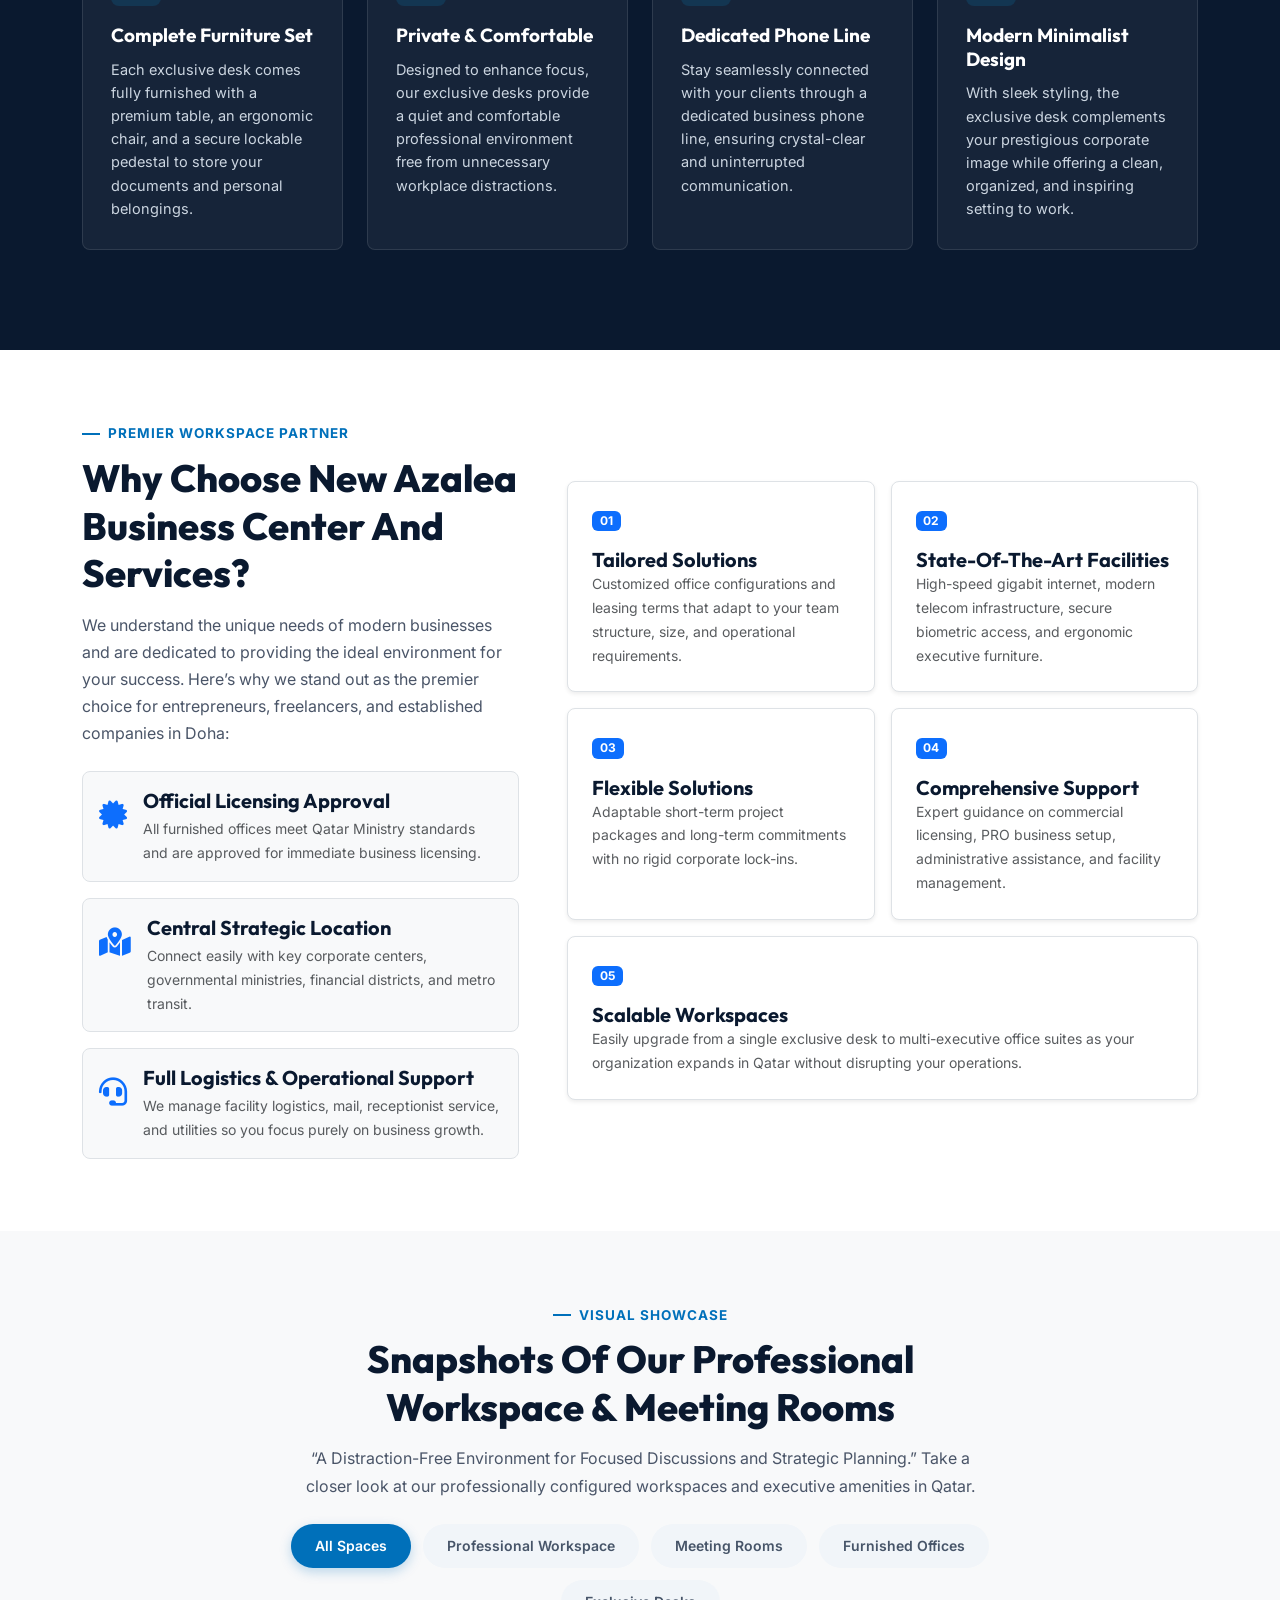
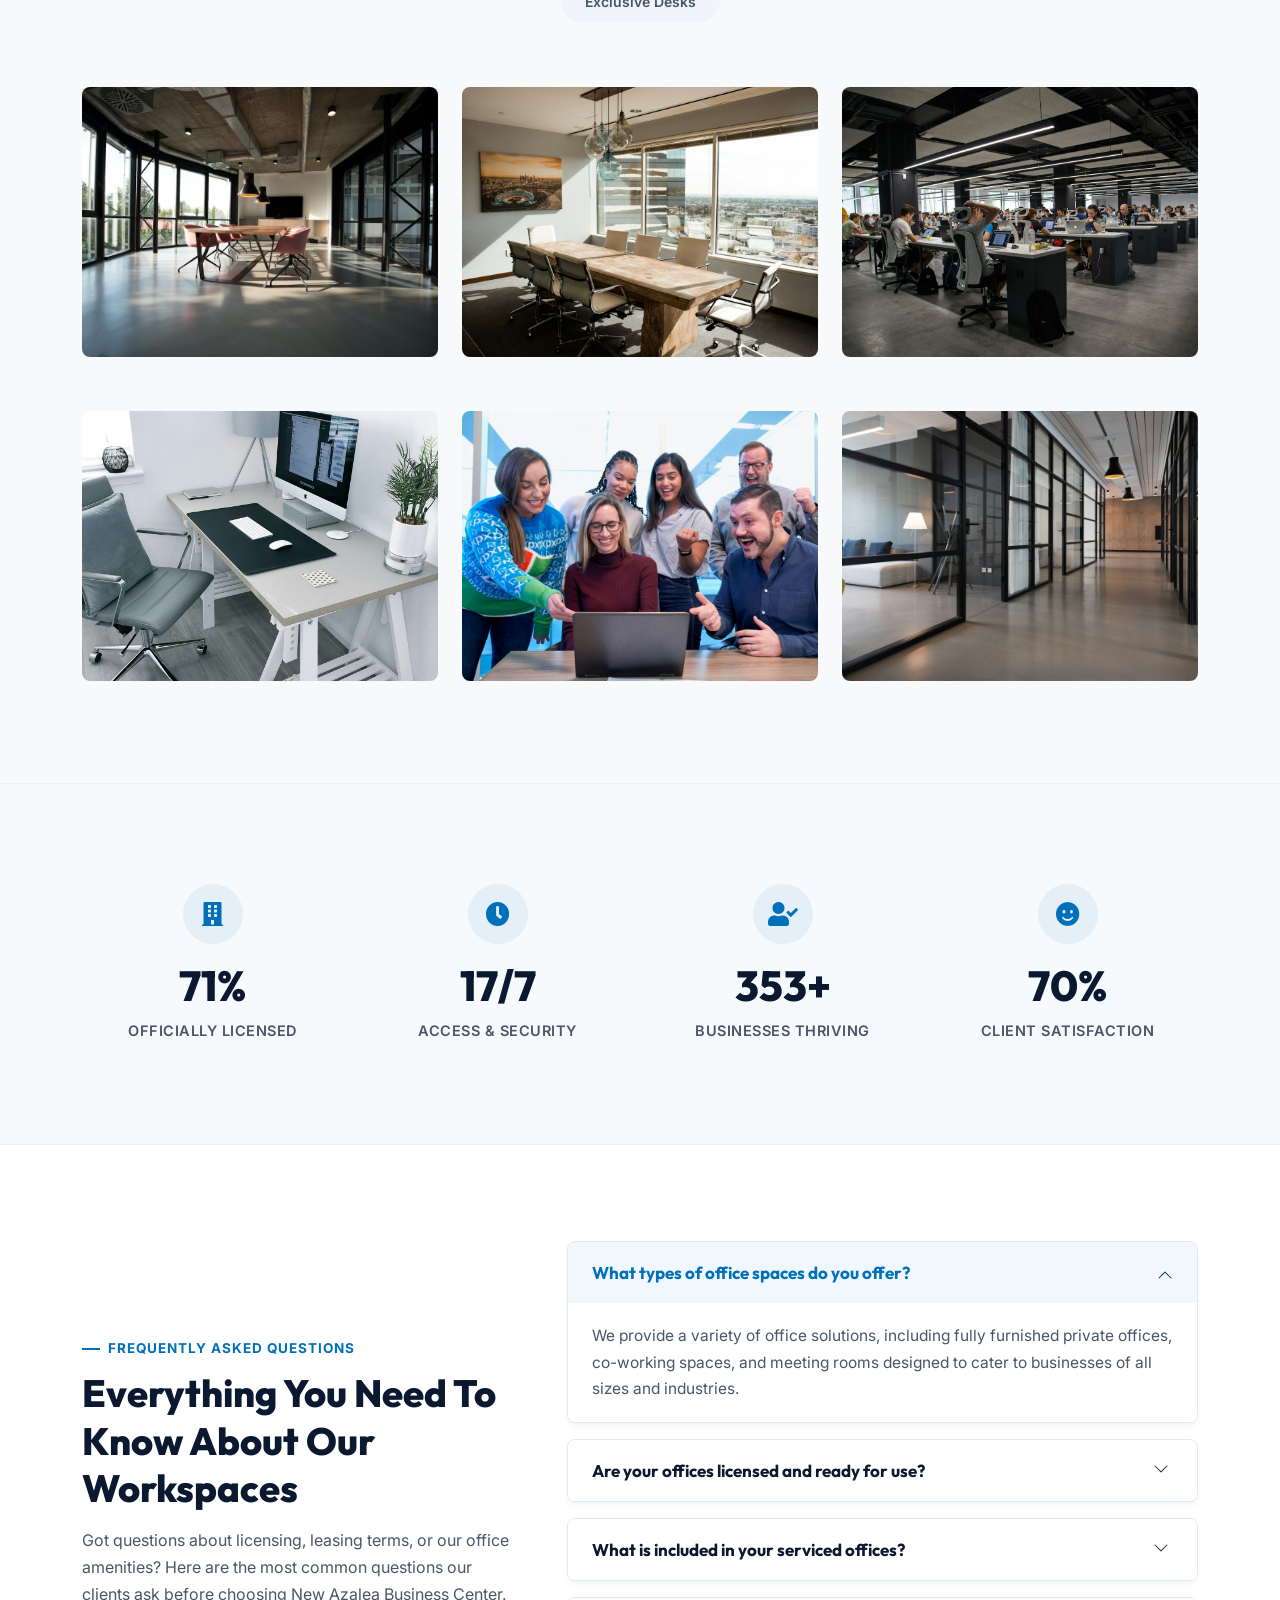
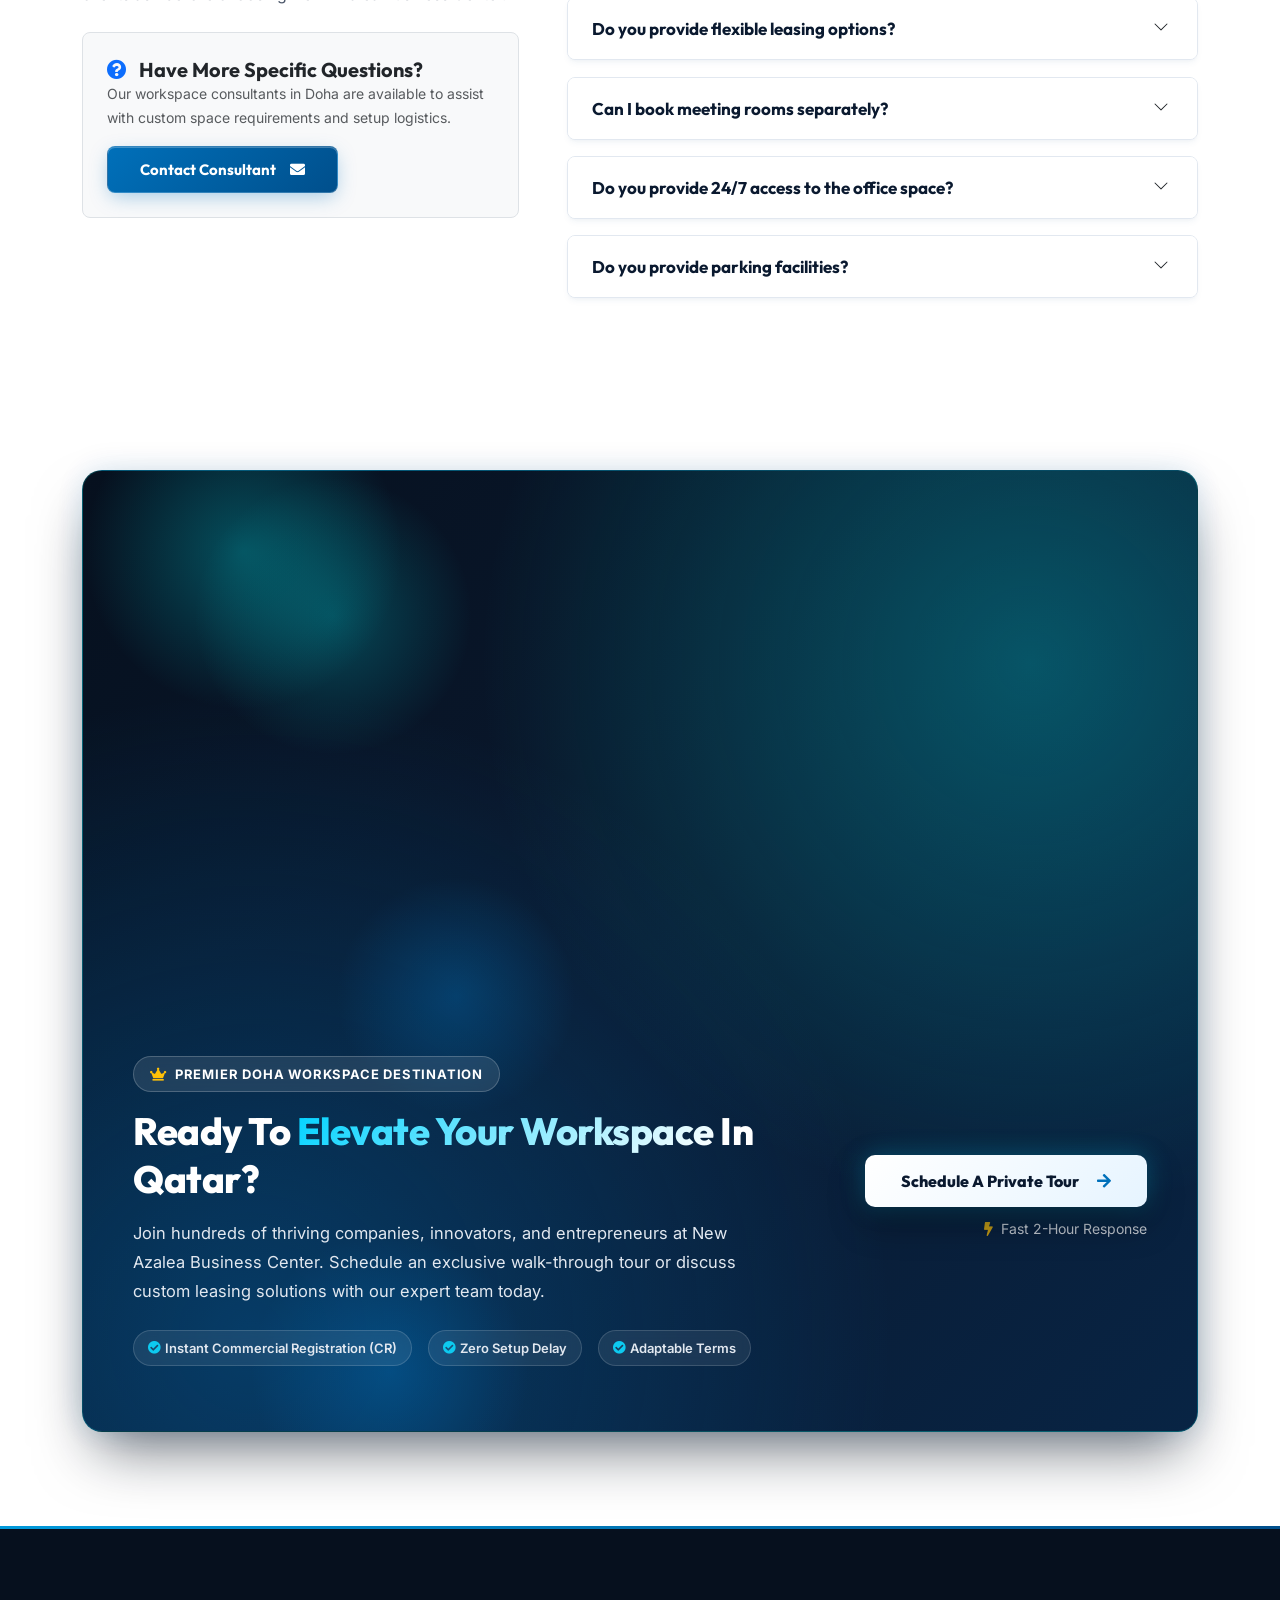
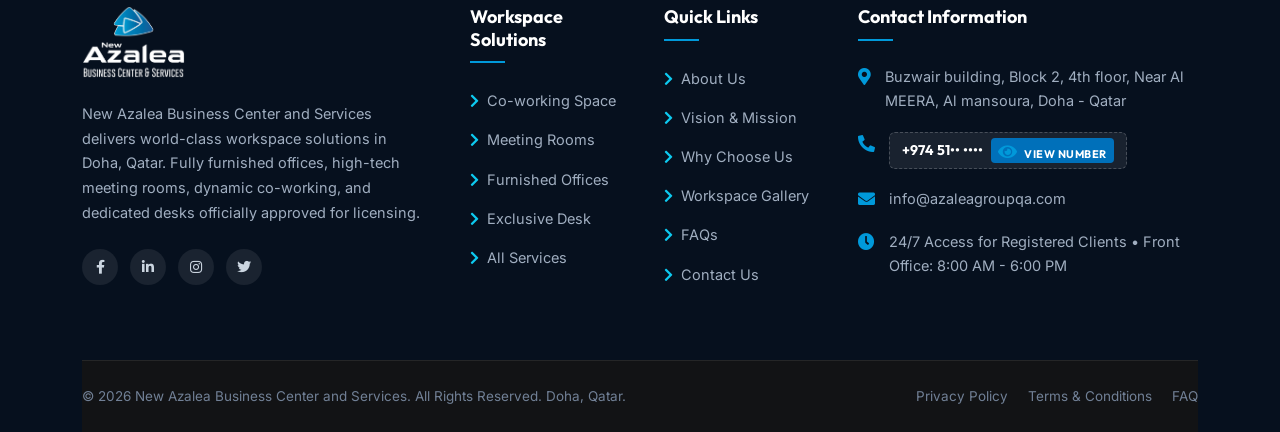
==== commit 584bfc2c: "feat(ui): add luxury 2-3s logo entry reveal preloader with ambient glow and progress fill" ====
--- a/index.html
+++ b/index.html
@@ -13,10 +13,28 @@
   <link rel="stylesheet" href="assets/css/animate.css">
   <link rel="stylesheet" href="assets/css/magnific-popup.css">
   <link rel="stylesheet" href="assets/css/swiper-bundle.min.css">
-  <link rel="stylesheet" href="assets/css/main.css?v=6.0">
-  <link rel="stylesheet" href="assets/css/custom.css?v=6.0">
+  <link rel="stylesheet" href="assets/css/main.css?v=7.0">
+  <link rel="stylesheet" href="assets/css/custom.css?v=7.0">
 </head>
 <body>
+
+  <!-- Azalea Luxury Entry Reveal (2-3s) -->
+  <div id="azalea-entry-reveal" class="azalea-entry-reveal" aria-hidden="true">
+    <div class="entry-reveal-ambient-glow"></div>
+    <div class="entry-reveal-container">
+      <div class="entry-logo-wrapper">
+        <img src="assets/images/logo-white.png" alt="New Azalea Business Center and Services" class="entry-logo-img">
+        <div class="entry-logo-shimmer"></div>
+      </div>
+      <div class="entry-tagline">
+        <span>PREMIER DOHA WORKSPACE DESTINATION</span>
+      </div>
+      <div class="entry-progress-track">
+        <div class="entry-progress-bar"></div>
+      </div>
+    </div>
+  </div>
+
 
   <!-- Top Bar -->
   <div class="header-top-section">
@@ -1191,7 +1209,7 @@
   <script src="assets/js/jquery.magnific-popup.min.js"></script>
   <script src="assets/js/jquery.waypoints.js"></script>
   <script src="assets/js/jquery.counterup.min.js"></script>
-  <script src="assets/js/main.js?v=6.0"></script>
+  <script src="assets/js/main.js?v=7.0"></script>
 
   <!-- Floating WhatsApp Action Widget -->
   <a href="https://wa.me/97451019991" target="_blank" class="floating-whatsapp" title="Chat directly on WhatsApp">
--- a/assets/css/custom.css
+++ b/assets/css/custom.css
@@ -2836,3 +2836,213 @@
     margin-top: 10px !important;
   }
 }
+
+/* ===================================================================
+   AZALEA LUXURY ENTRY REVEAL SPLASH SCREEN (2-3s)
+=================================================================== */
+.azalea-entry-reveal {
+  position: fixed !important;
+  top: 0 !important;
+  left: 0 !important;
+  width: 100vw !important;
+  height: 100vh !important;
+  background: radial-gradient(circle at center, #0F2A4A 0%, #06152D 60%, #030A14 100%) !important;
+  z-index: 9999999 !important;
+  display: flex !important;
+  align-items: center !important;
+  justify-content: center !important;
+  overflow: hidden !important;
+  pointer-events: all;
+  transition: opacity 0.65s cubic-bezier(0.16, 1, 0.3, 1),
+              transform 0.65s cubic-bezier(0.16, 1, 0.3, 1),
+              visibility 0.65s ease !important;
+  animation: entryOverlayFadeOut 2.8s cubic-bezier(0.16, 1, 0.3, 1) forwards;
+}
+
+@keyframes entryOverlayFadeOut {
+  0% {
+    opacity: 1;
+    pointer-events: all;
+    visibility: visible;
+  }
+  80% {
+    opacity: 1;
+    pointer-events: all;
+    transform: scale(1);
+  }
+  96% {
+    opacity: 0;
+    pointer-events: none;
+    transform: scale(1.03);
+  }
+  100% {
+    opacity: 0;
+    pointer-events: none;
+    visibility: hidden;
+    display: none;
+  }
+}
+
+.azalea-entry-reveal.reveal-done {
+  opacity: 0 !important;
+  transform: scale(1.04) !important;
+  visibility: hidden !important;
+  pointer-events: none !important;
+}
+
+.entry-reveal-ambient-glow {
+  position: absolute;
+  top: 50%;
+  left: 50%;
+  transform: translate(-50%, -50%);
+  width: 500px;
+  height: 500px;
+  background: radial-gradient(circle, rgba(0, 194, 203, 0.28) 0%, rgba(0, 112, 186, 0.15) 45%, transparent 70%);
+  border-radius: 50%;
+  pointer-events: none;
+  animation: entryGlowPulse 2.4s ease-in-out infinite alternate;
+}
+
+@keyframes entryGlowPulse {
+  0% {
+    transform: translate(-50%, -50%) scale(0.85);
+    opacity: 0.6;
+  }
+  100% {
+    transform: translate(-50%, -50%) scale(1.15);
+    opacity: 1;
+  }
+}
+
+.entry-reveal-container {
+  position: relative;
+  z-index: 10;
+  display: flex;
+  flex-direction: column;
+  align-items: center;
+  justify-content: center;
+  text-align: center;
+  padding: 20px;
+}
+
+.entry-logo-wrapper {
+  position: relative;
+  overflow: hidden;
+  padding: 16px 28px;
+  border-radius: 12px;
+  background: rgba(255, 255, 255, 0.04);
+  border: 1px solid rgba(255, 255, 255, 0.12);
+  backdrop-filter: blur(10px);
+  box-shadow: 0 20px 50px rgba(0, 0, 0, 0.4), 0 0 35px rgba(0, 194, 203, 0.2);
+  animation: entryLogoReveal 1.2s cubic-bezier(0.16, 1, 0.3, 1) forwards;
+}
+
+@keyframes entryLogoReveal {
+  0% {
+    opacity: 0;
+    transform: translateY(20px) scale(0.9);
+    filter: blur(6px);
+  }
+  100% {
+    opacity: 1;
+    transform: translateY(0) scale(1);
+    filter: blur(0);
+  }
+}
+
+.entry-logo-img {
+  height: 72px;
+  max-height: 72px;
+  width: auto;
+  object-fit: contain;
+  display: block;
+}
+
+.entry-logo-shimmer {
+  position: absolute;
+  top: 0;
+  left: -140%;
+  width: 80%;
+  height: 100%;
+  background: linear-gradient(90deg, transparent, rgba(255, 255, 255, 0.55), transparent);
+  transform: skewX(-25deg);
+  animation: entryShimmerSweep 1.8s ease-in-out 0.4s forwards;
+  pointer-events: none;
+}
+
+@keyframes entryShimmerSweep {
+  0% { left: -140%; }
+  100% { left: 180%; }
+}
+
+.entry-tagline {
+  margin-top: 22px;
+  opacity: 0;
+  animation: entryFadeUp 0.8s ease-out 0.5s forwards;
+}
+
+.entry-tagline span {
+  font-family: 'Outfit', sans-serif;
+  font-size: 11.5px;
+  font-weight: 700;
+  letter-spacing: 3.5px;
+  color: #00D2FF;
+  text-transform: uppercase;
+  display: inline-block;
+  text-shadow: 0 0 12px rgba(0, 210, 255, 0.6);
+}
+
+.entry-progress-track {
+  width: 180px;
+  height: 3px;
+  background: rgba(255, 255, 255, 0.12);
+  border-radius: 4px;
+  margin-top: 22px;
+  overflow: hidden;
+  position: relative;
+  opacity: 0;
+  animation: entryFadeUp 0.8s ease-out 0.6s forwards;
+}
+
+.entry-progress-bar {
+  width: 0%;
+  height: 100%;
+  background: linear-gradient(90deg, #0070BA, #00D2FF, #FFFFFF);
+  box-shadow: 0 0 10px #00D2FF;
+  border-radius: 4px;
+  animation: entryProgressFill 2.2s cubic-bezier(0.25, 1, 0.5, 1) 0.1s forwards;
+}
+
+@keyframes entryProgressFill {
+  0% { width: 0%; }
+  60% { width: 75%; }
+  100% { width: 100%; }
+}
+
+@keyframes entryFadeUp {
+  0% {
+    opacity: 0;
+    transform: translateY(10px);
+  }
+  100% {
+    opacity: 1;
+    transform: translateY(0);
+  }
+}
+
+@media (max-width: 575px) {
+  .entry-logo-img {
+    height: 52px;
+    max-height: 52px;
+  }
+  .entry-logo-wrapper {
+    padding: 14px 20px;
+  }
+  .entry-tagline span {
+    font-size: 10px;
+    letter-spacing: 2.5px;
+  }
+  .entry-progress-track {
+    width: 140px;
+  }
+}
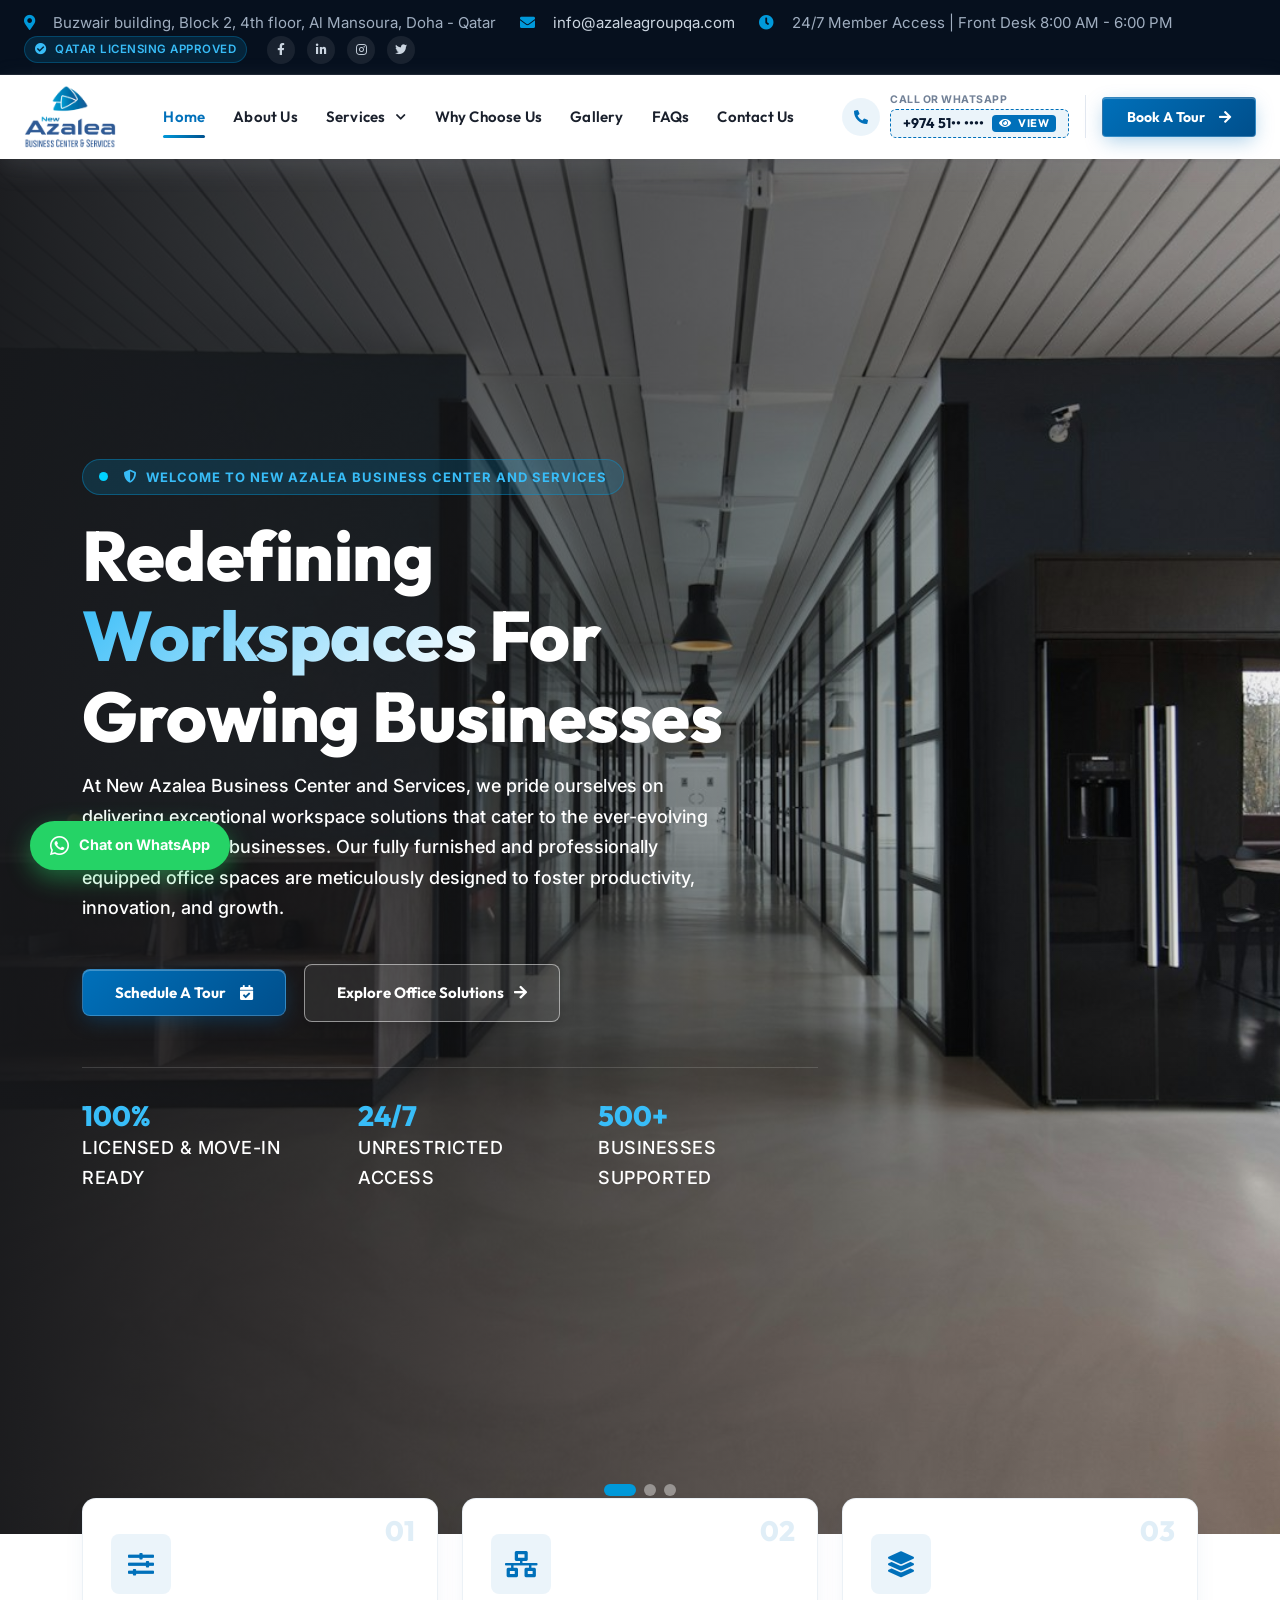
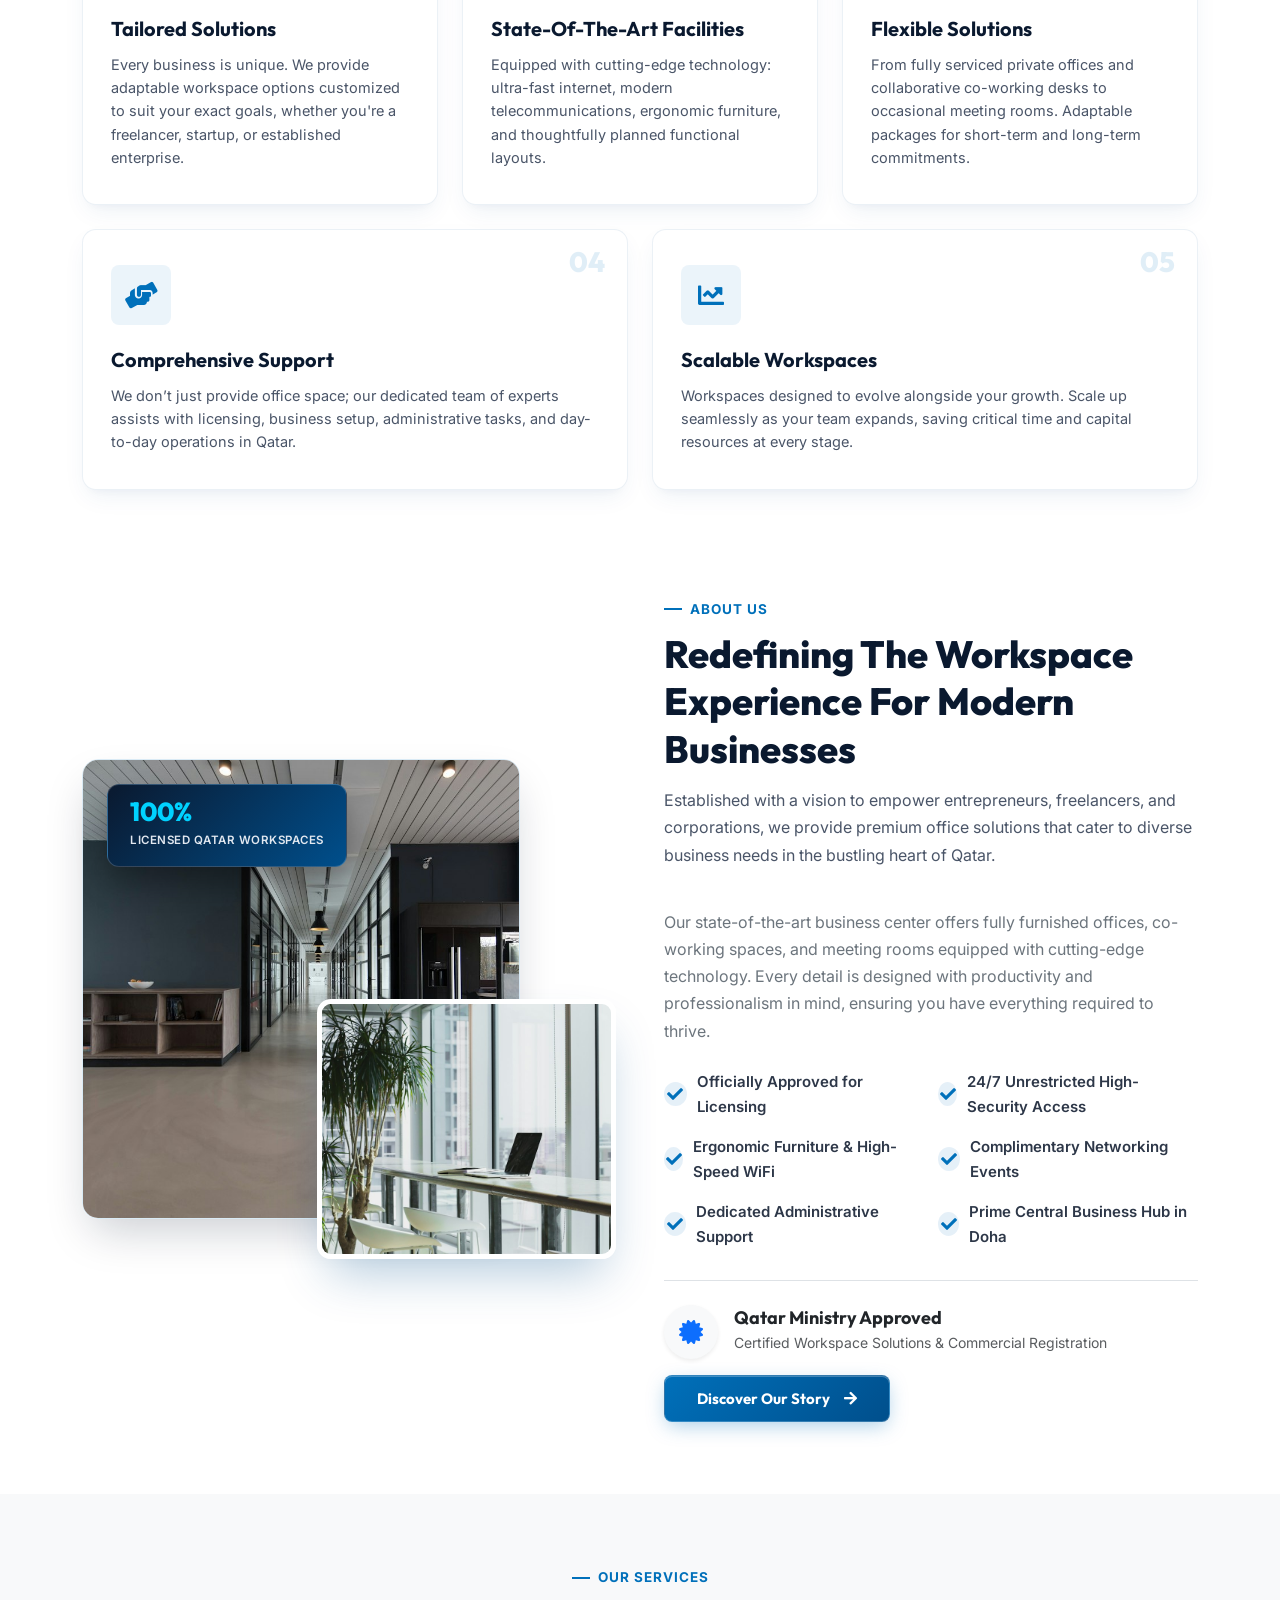
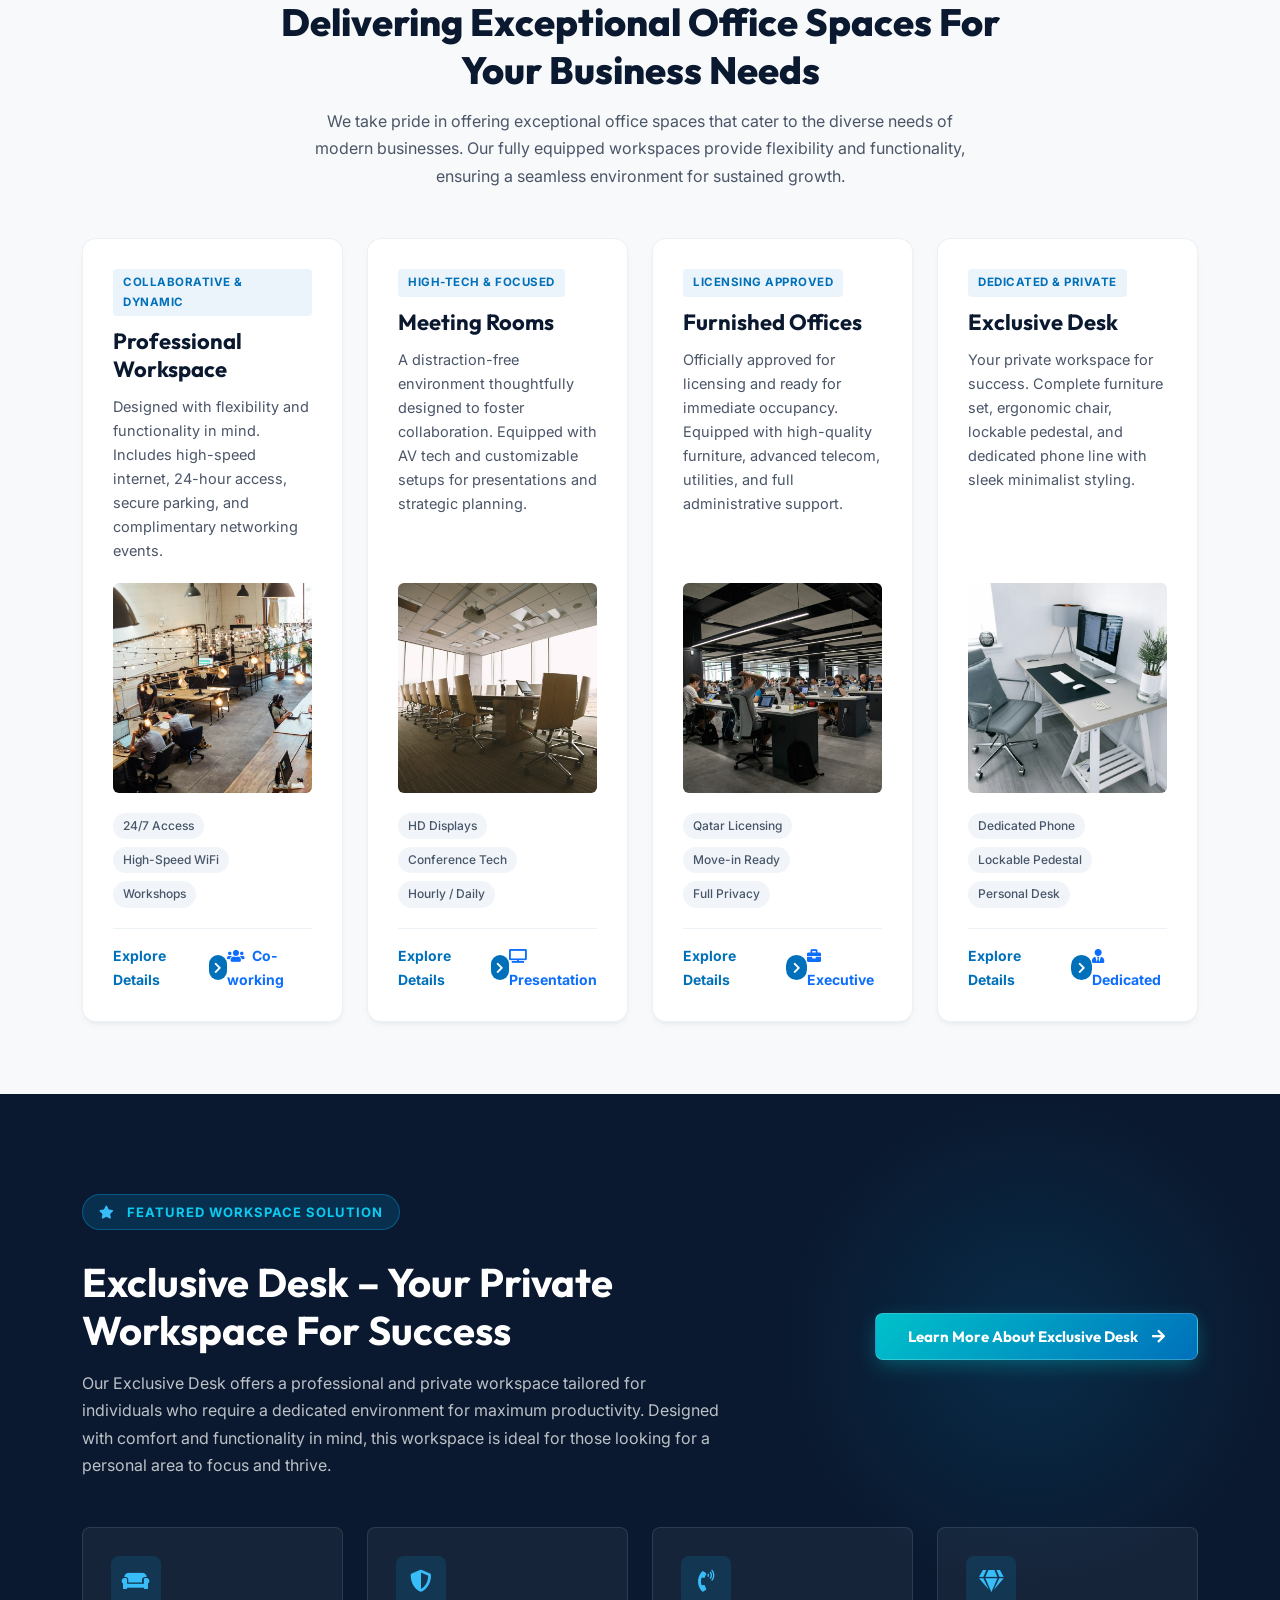
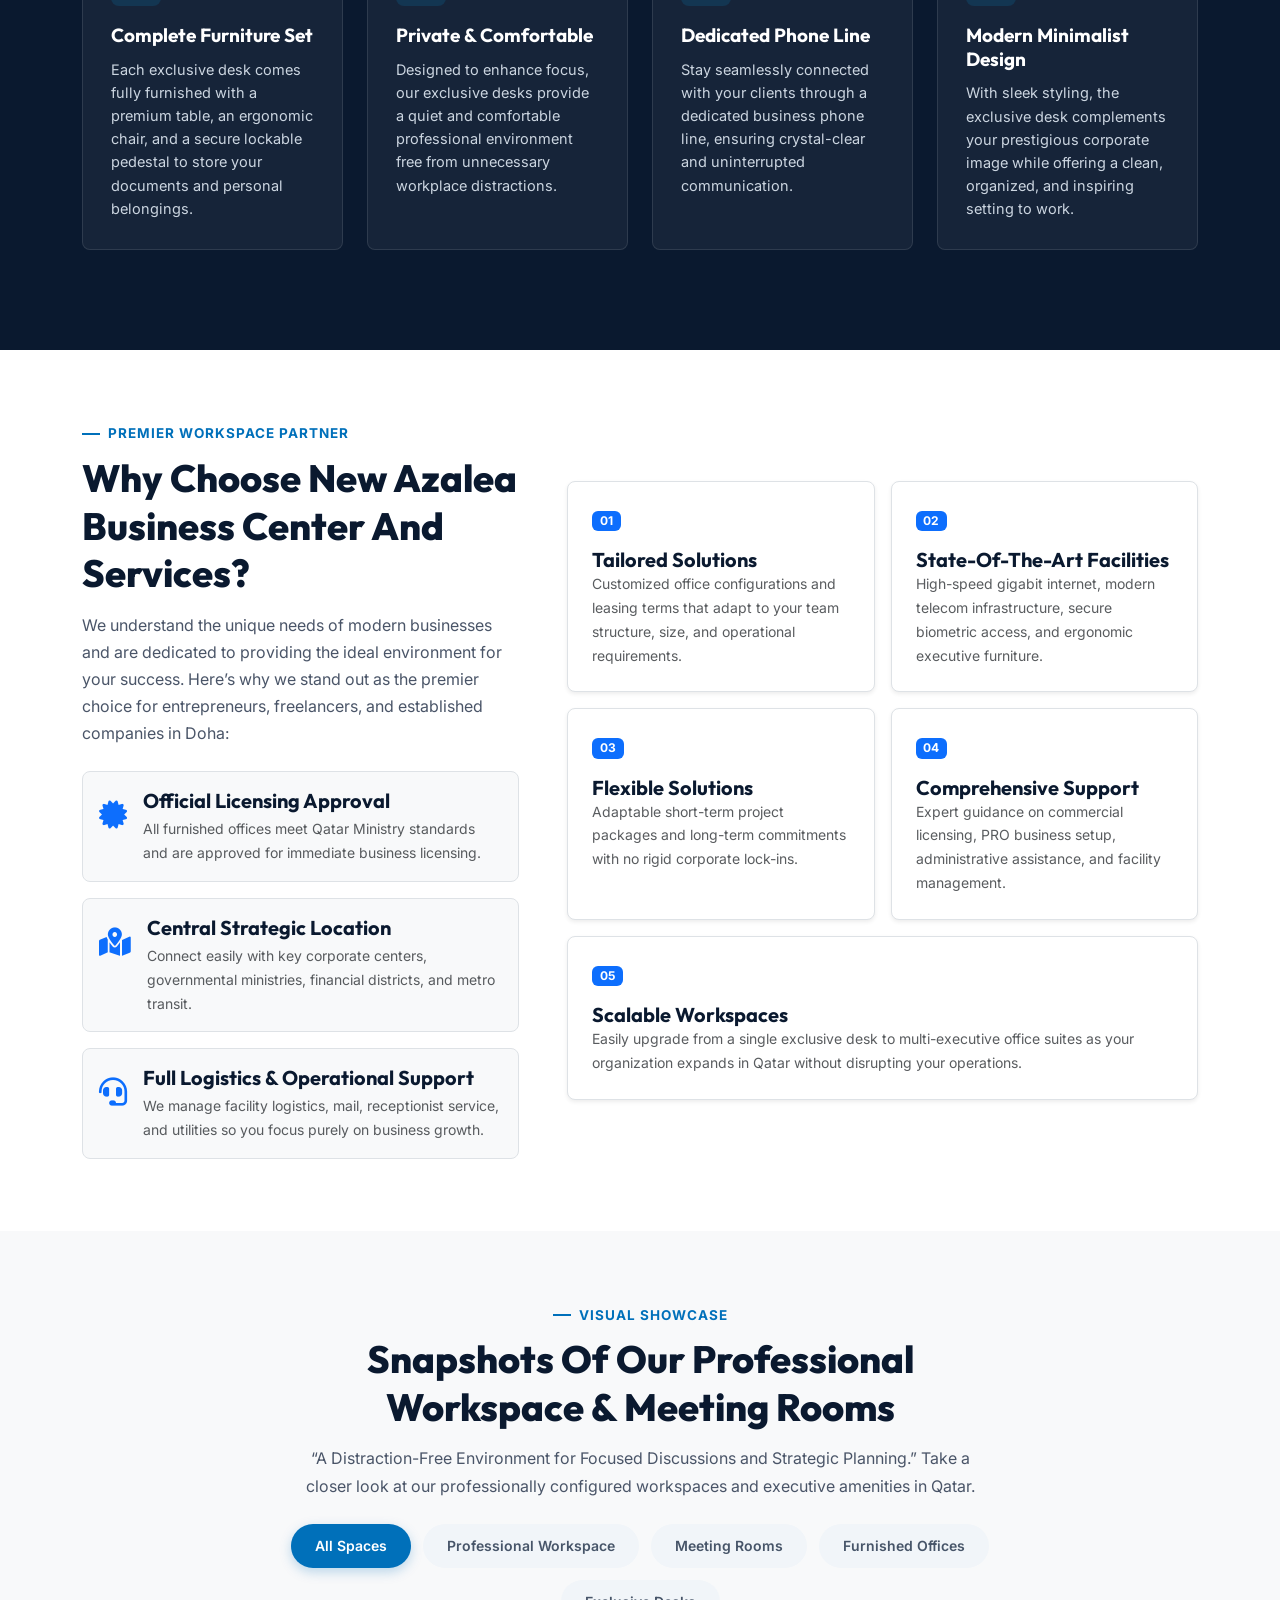
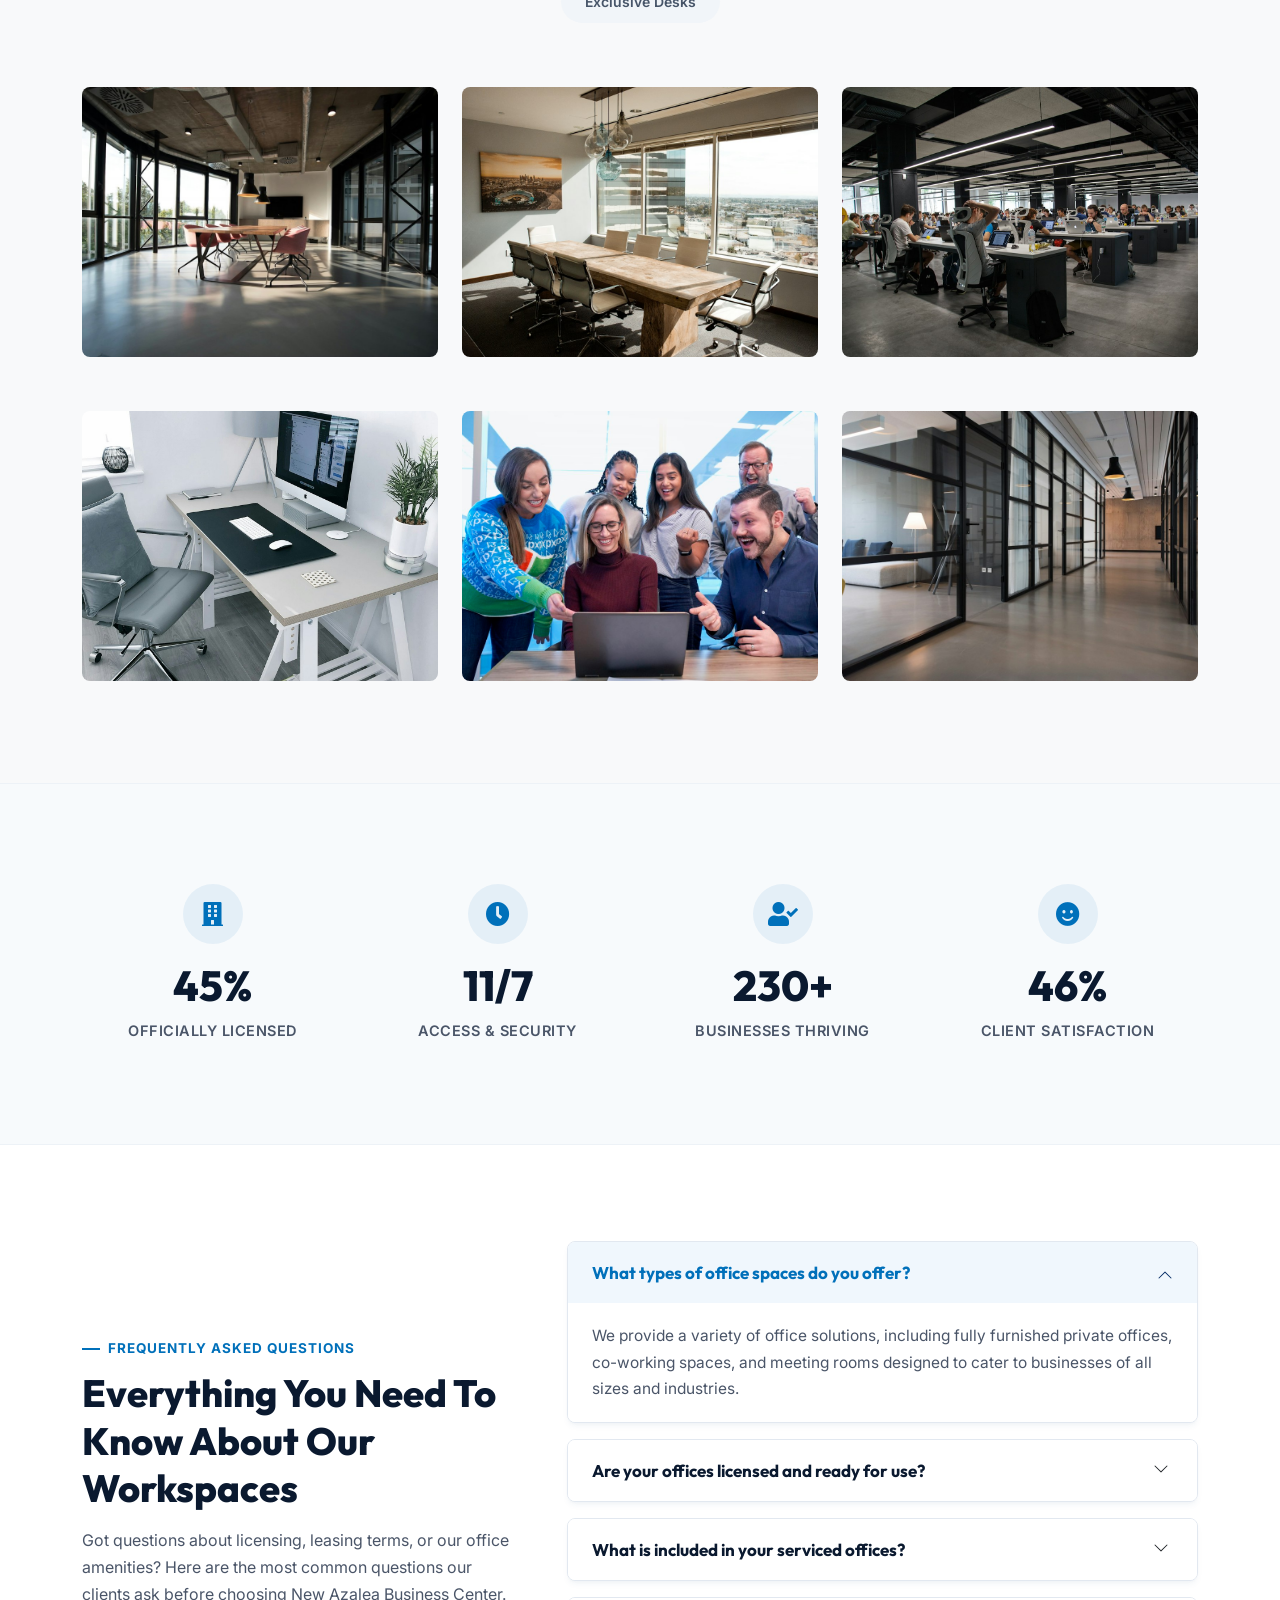
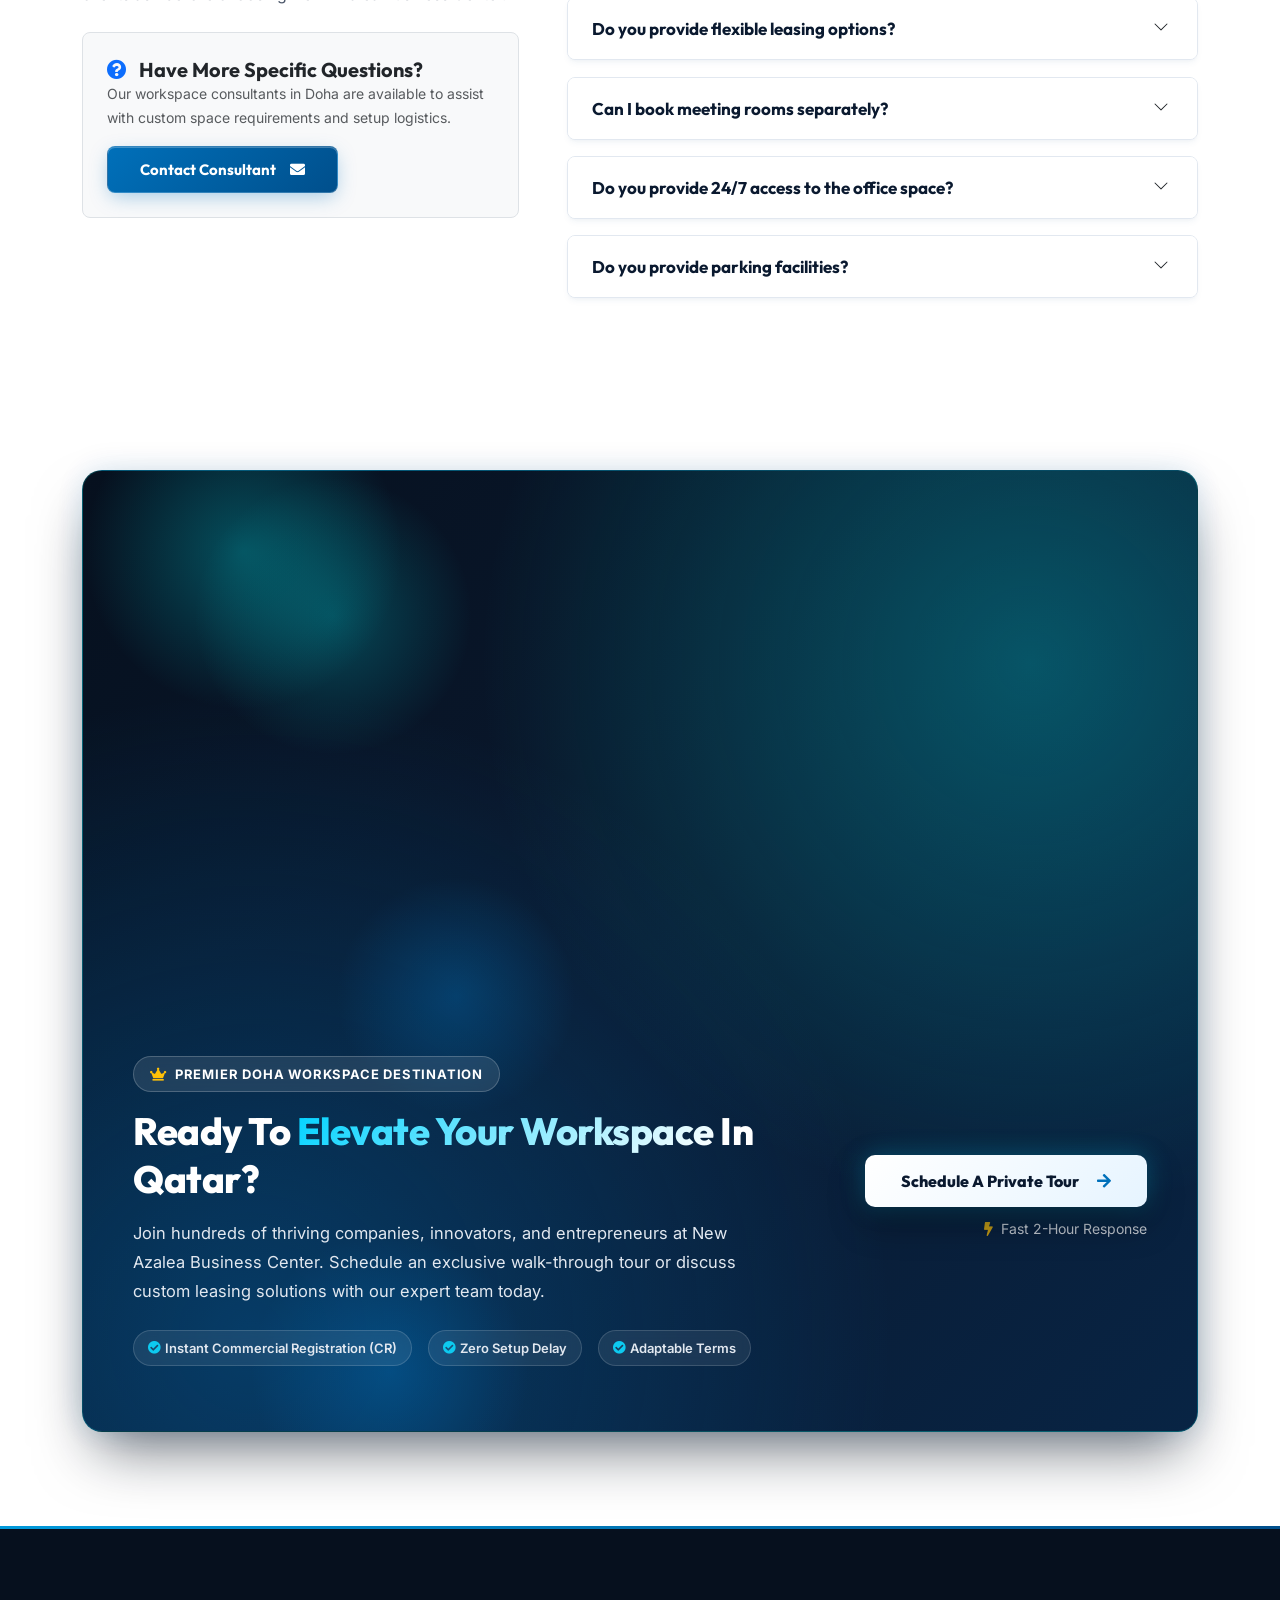
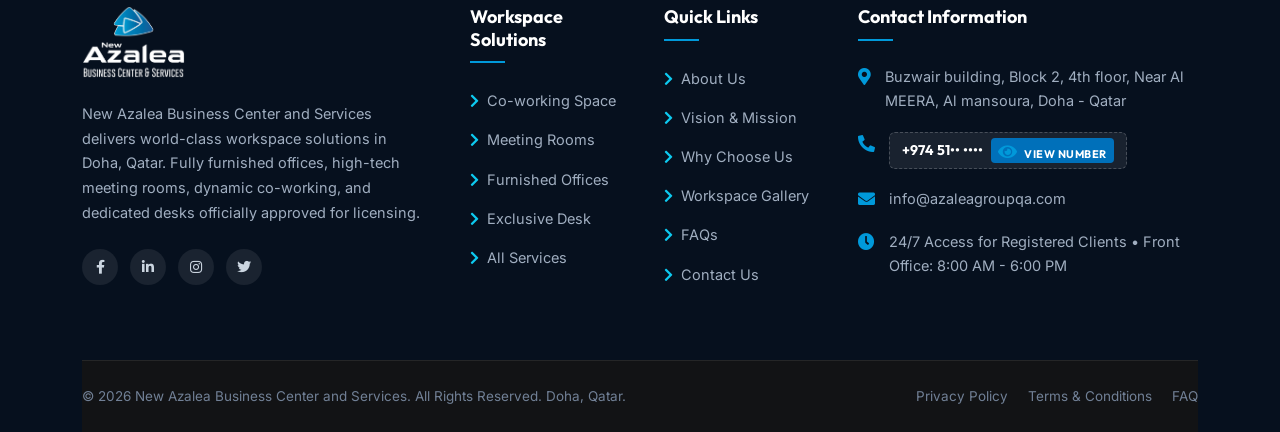
==== commit 64dd0f66: "feat(forms): add international searchable country code selector and auto-deliver inquiries directly " ====
--- a/index.html
+++ b/index.html
@@ -13,8 +13,8 @@
   <link rel="stylesheet" href="assets/css/animate.css">
   <link rel="stylesheet" href="assets/css/magnific-popup.css">
   <link rel="stylesheet" href="assets/css/swiper-bundle.min.css">
-  <link rel="stylesheet" href="assets/css/main.css?v=7.0">
-  <link rel="stylesheet" href="assets/css/custom.css?v=7.0">
+  <link rel="stylesheet" href="assets/css/main.css?v=8.0">
+  <link rel="stylesheet" href="assets/css/custom.css?v=8.0">
 </head>
 <body>
 
@@ -1167,7 +1167,25 @@
               </div>
               <div class="col-md-6">
                 <label class="form-label">Phone Number *</label>
-                <input type="tel" class="form-control" placeholder="+974 ..." required>
+                <div class="intl-phone-wrapper">
+                  <div class="country-select-dropdown">
+                    <button type="button" class="country-picker-btn" aria-expanded="false" title="Select Country Code">
+                      <span class="selected-flag">🇶🇦</span>
+                      <span class="selected-dial-code">+974</span>
+                      <i class="fas fa-chevron-down"></i>
+                    </button>
+                    <div class="country-dropdown-menu">
+                      <div class="country-search-box">
+                        <i class="fas fa-search search-icon"></i>
+                        <input type="text" class="country-search-input" placeholder="Search country or code...">
+                      </div>
+                      <ul class="country-list"></ul>
+                      <div class="country-no-results">No country found</div>
+                    </div>
+                  </div>
+                  <input type="hidden" name="country_dial_code" class="country-dial-code-input" value="+974">
+                  <input type="tel" name="phone_number" class="form-control phone-input-field" placeholder="Mobile number" required>
+                </div>
               </div>
               <div class="col-md-6">
                 <label class="form-label">Desired Office Space *</label>
@@ -1209,7 +1227,7 @@
   <script src="assets/js/jquery.magnific-popup.min.js"></script>
   <script src="assets/js/jquery.waypoints.js"></script>
   <script src="assets/js/jquery.counterup.min.js"></script>
-  <script src="assets/js/main.js?v=7.0"></script>
+  <script src="assets/js/main.js?v=8.0"></script>
 
   <!-- Floating WhatsApp Action Widget -->
   <a href="https://wa.me/97451019991" target="_blank" class="floating-whatsapp" title="Chat directly on WhatsApp">
--- a/assets/css/custom.css
+++ b/assets/css/custom.css
@@ -3046,3 +3046,209 @@
     width: 140px;
   }
 }
+
+/* ===================================================================
+   INTERNATIONAL PHONE INPUT COMPONENT WITH SEARCHABLE DROPDOWN
+=================================================================== */
+.intl-phone-wrapper {
+  display: flex !important;
+  position: relative !important;
+  width: 100% !important;
+}
+
+.country-select-dropdown {
+  position: relative !important;
+  flex-shrink: 0 !important;
+}
+
+.country-picker-btn {
+  display: inline-flex !important;
+  align-items: center !important;
+  gap: 7px !important;
+  height: 100% !important;
+  min-height: 48px !important;
+  padding: 0 14px !important;
+  background: #F8FAFC !important;
+  border: 1px solid #CBD5E1 !important;
+  border-right: none !important;
+  border-radius: 6px 0 0 6px !important;
+  font-family: 'Outfit', sans-serif !important;
+  font-size: 14px !important;
+  font-weight: 600 !important;
+  color: #1E293B !important;
+  cursor: pointer !important;
+  transition: all 0.2s ease !important;
+  white-space: nowrap !important;
+  user-select: none !important;
+}
+
+.country-picker-btn:hover,
+.country-picker-btn:focus {
+  background: #F1F5F9 !important;
+  border-color: #0070BA !important;
+  outline: none !important;
+}
+
+.country-picker-btn .selected-flag {
+  font-size: 19px !important;
+  line-height: 1 !important;
+}
+
+.country-picker-btn .selected-dial-code {
+  font-size: 13.5px !important;
+  font-weight: 700 !important;
+  color: #0F172A !important;
+}
+
+.country-picker-btn i {
+  font-size: 10px !important;
+  color: #64748B !important;
+  transition: transform 0.25s ease !important;
+}
+
+.country-select-dropdown.is-open .country-picker-btn i {
+  transform: rotate(180deg) !important;
+}
+
+.intl-phone-wrapper .phone-input-field {
+  border-radius: 0 6px 6px 0 !important;
+  border-left: 1px solid #CBD5E1 !important;
+  flex: 1 1 auto !important;
+  font-size: 14.5px !important;
+  min-height: 48px !important;
+}
+
+.intl-phone-wrapper .phone-input-field:focus {
+  border-color: #0070BA !important;
+  box-shadow: 0 0 0 3px rgba(0, 112, 186, 0.15) !important;
+  z-index: 2 !important;
+}
+
+/* Searchable Country Dropdown Menu */
+.country-dropdown-menu {
+  position: absolute !important;
+  top: calc(100% + 5px) !important;
+  left: 0 !important;
+  width: 320px !important;
+  max-width: 90vw !important;
+  background: #FFFFFF !important;
+  border: 1px solid rgba(0, 112, 186, 0.25) !important;
+  border-radius: 8px !important;
+  box-shadow: 0 18px 45px rgba(0, 0, 0, 0.2), 0 0 0 1px rgba(0, 0, 0, 0.05) !important;
+  z-index: 1070 !important;
+  display: none !important;
+  flex-direction: column !important;
+  overflow: hidden !important;
+  animation: countryDropdownFade 0.2s ease-out !important;
+}
+
+@keyframes countryDropdownFade {
+  from { opacity: 0; transform: translateY(-6px); }
+  to { opacity: 1; transform: translateY(0); }
+}
+
+.country-select-dropdown.is-open .country-dropdown-menu {
+  display: flex !important;
+}
+
+.country-search-box {
+  position: relative !important;
+  padding: 10px 12px !important;
+  border-bottom: 1px solid #E2E8F0 !important;
+  background: #F8FAFC !important;
+}
+
+.country-search-box .search-icon {
+  position: absolute !important;
+  left: 22px !important;
+  top: 50% !important;
+  transform: translateY(-50%) !important;
+  color: #94A3B8 !important;
+  font-size: 13px !important;
+  pointer-events: none !important;
+}
+
+.country-search-input {
+  width: 100% !important;
+  padding: 8px 12px 8px 34px !important;
+  border: 1px solid #CBD5E1 !important;
+  border-radius: 6px !important;
+  font-size: 13px !important;
+  background: #FFFFFF !important;
+  color: #0F172A !important;
+  outline: none !important;
+  transition: border-color 0.2s ease !important;
+}
+
+.country-search-input:focus {
+  border-color: #0070BA !important;
+  box-shadow: 0 0 0 2px rgba(0, 112, 186, 0.15) !important;
+}
+
+.country-list {
+  max-height: 250px !important;
+  overflow-y: auto !important;
+  margin: 0 !important;
+  padding: 4px 0 !important;
+  list-style: none !important;
+}
+
+.country-list::-webkit-scrollbar {
+  width: 6px;
+}
+.country-list::-webkit-scrollbar-thumb {
+  background: #CBD5E1;
+  border-radius: 4px;
+}
+
+.country-item {
+  display: flex !important;
+  align-items: center !important;
+  gap: 10px !important;
+  padding: 9px 14px !important;
+  font-size: 13.5px !important;
+  color: #334155 !important;
+  cursor: pointer !important;
+  transition: background 0.15s ease !important;
+  user-select: none !important;
+}
+
+.country-item:hover,
+.country-item.is-selected {
+  background: #F0F9FF !important;
+  color: #0070BA !important;
+  font-weight: 600 !important;
+}
+
+.country-item .item-flag {
+  font-size: 18px !important;
+  line-height: 1 !important;
+  flex-shrink: 0 !important;
+}
+
+.country-item .item-name {
+  flex: 1 1 auto !important;
+  white-space: nowrap !important;
+  overflow: hidden !important;
+  text-overflow: ellipsis !important;
+}
+
+.country-item .item-code {
+  font-size: 12.5px !important;
+  color: #64748B !important;
+  font-weight: 600 !important;
+  flex-shrink: 0 !important;
+}
+
+.country-item:hover .item-code,
+.country-item.is-selected .item-code {
+  color: #0070BA !important;
+}
+
+.country-no-results {
+  padding: 16px !important;
+  text-align: center !important;
+  color: #94A3B8 !important;
+  font-size: 13px !important;
+  display: none;
+}
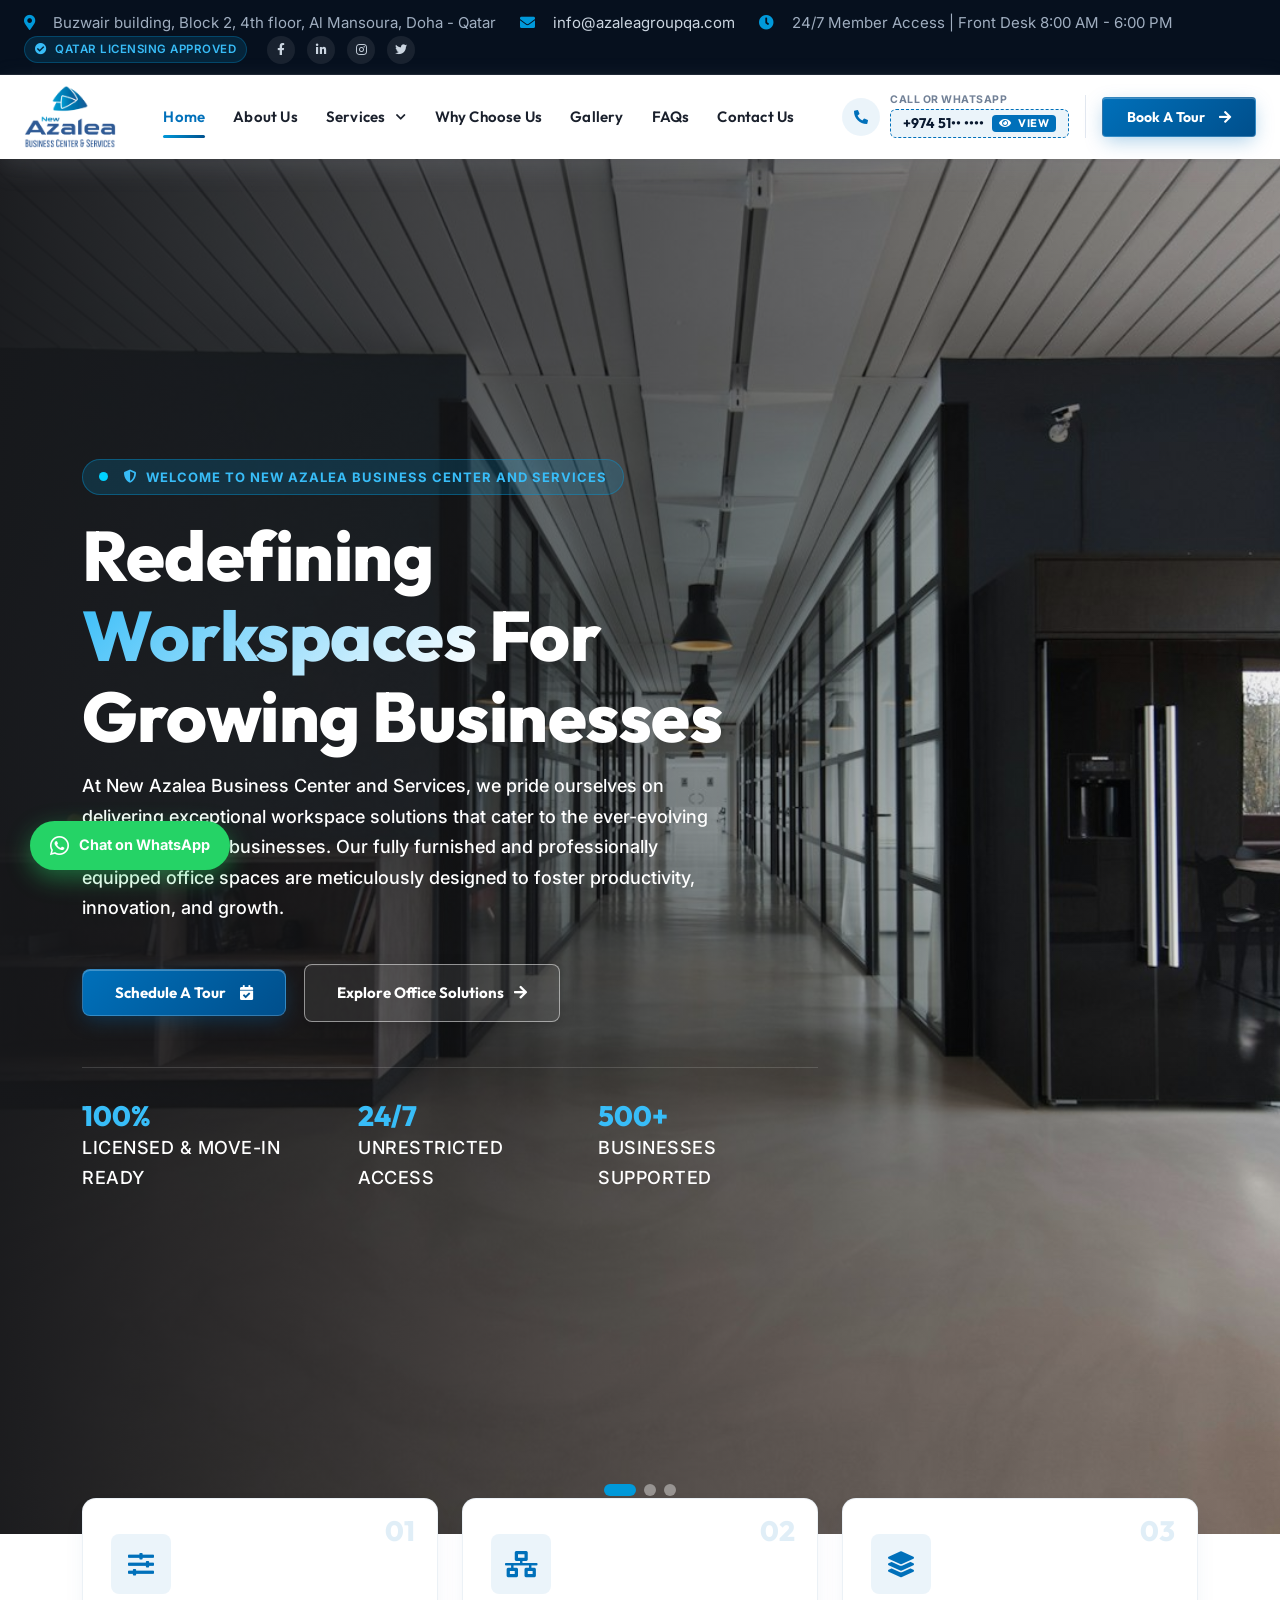
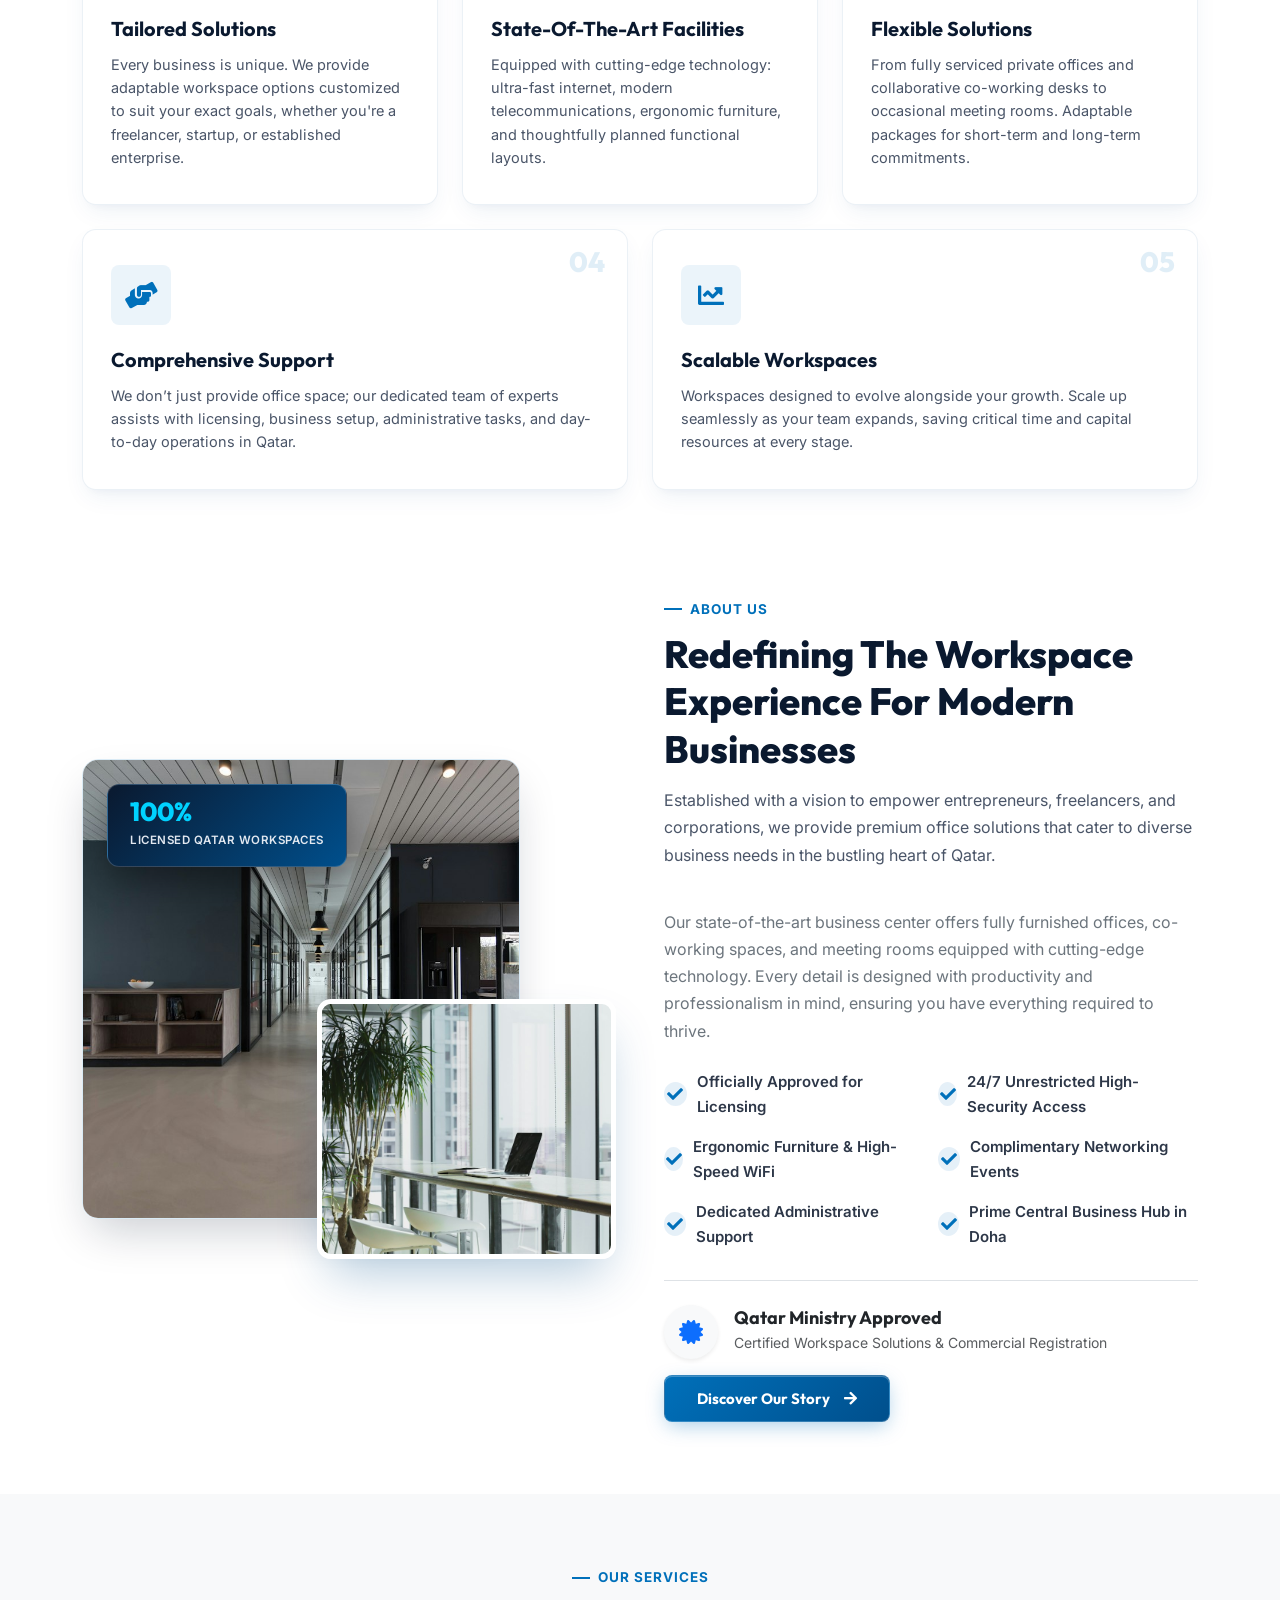
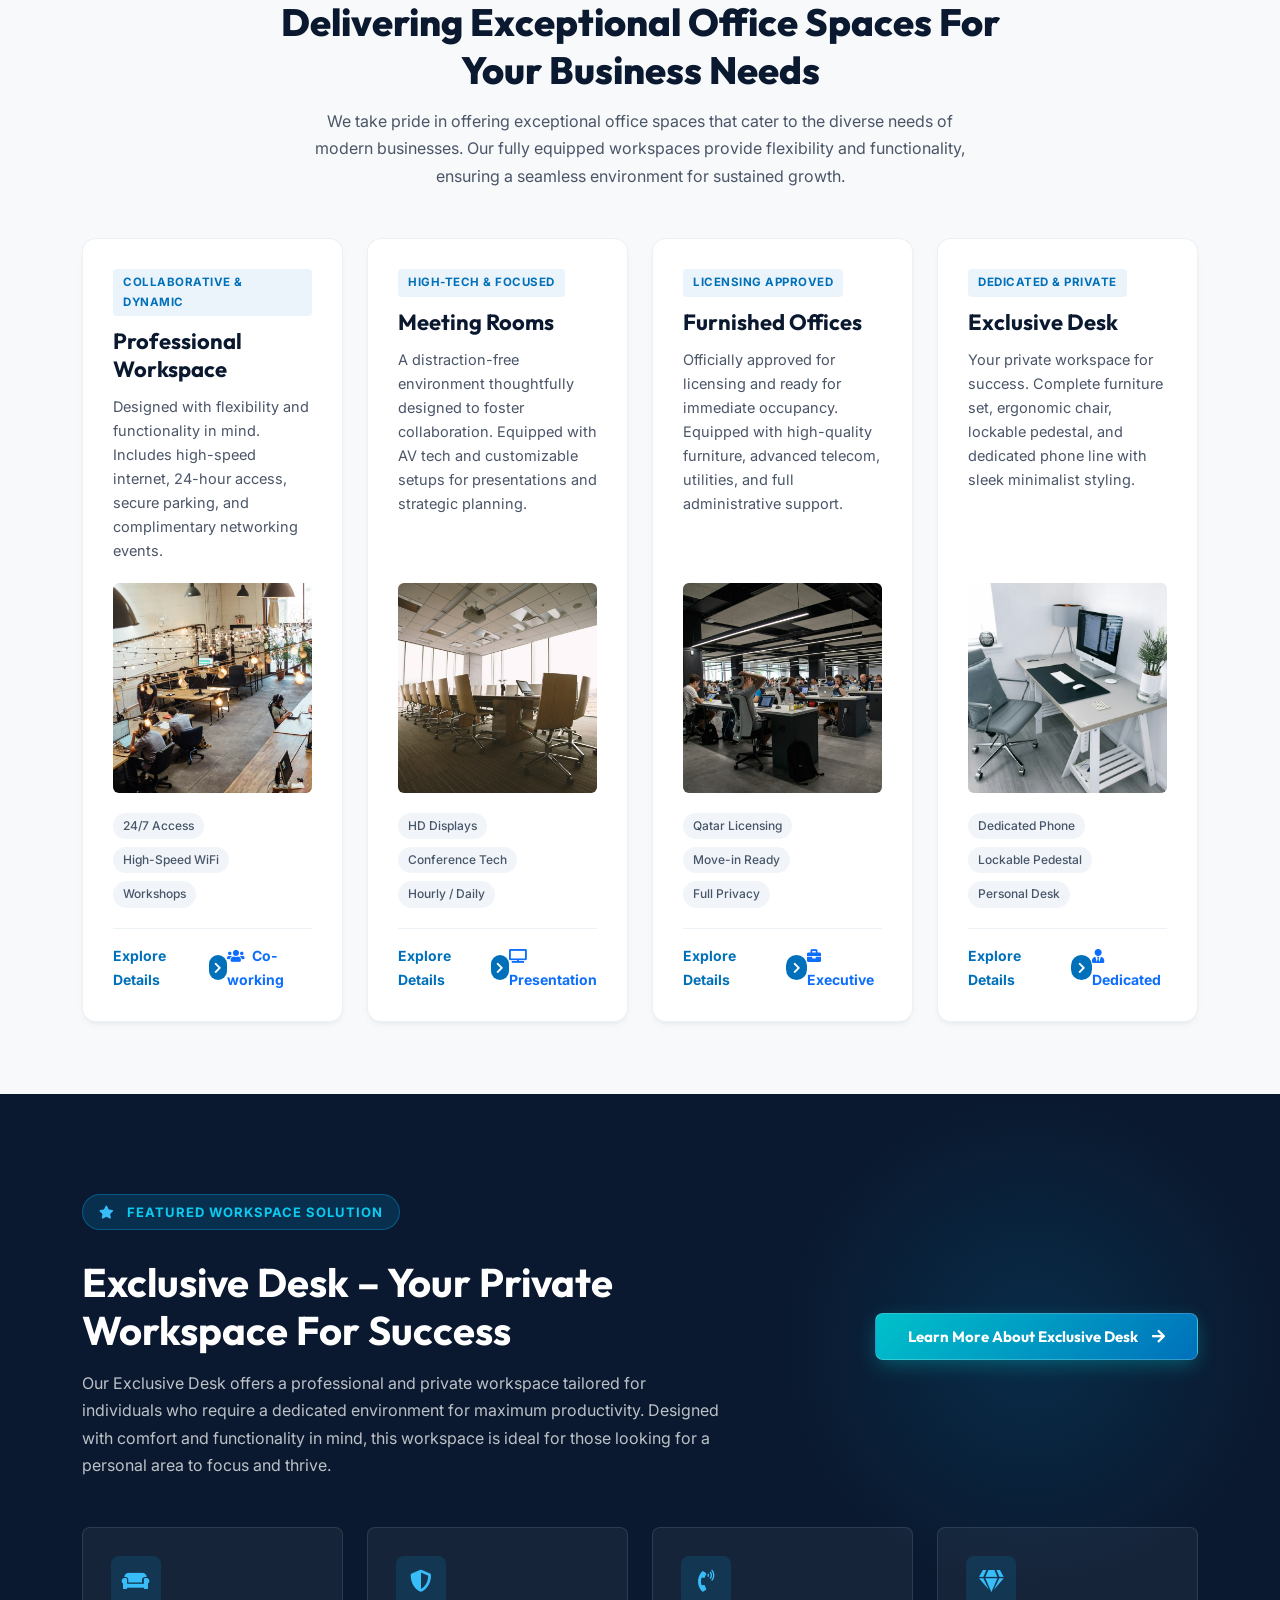
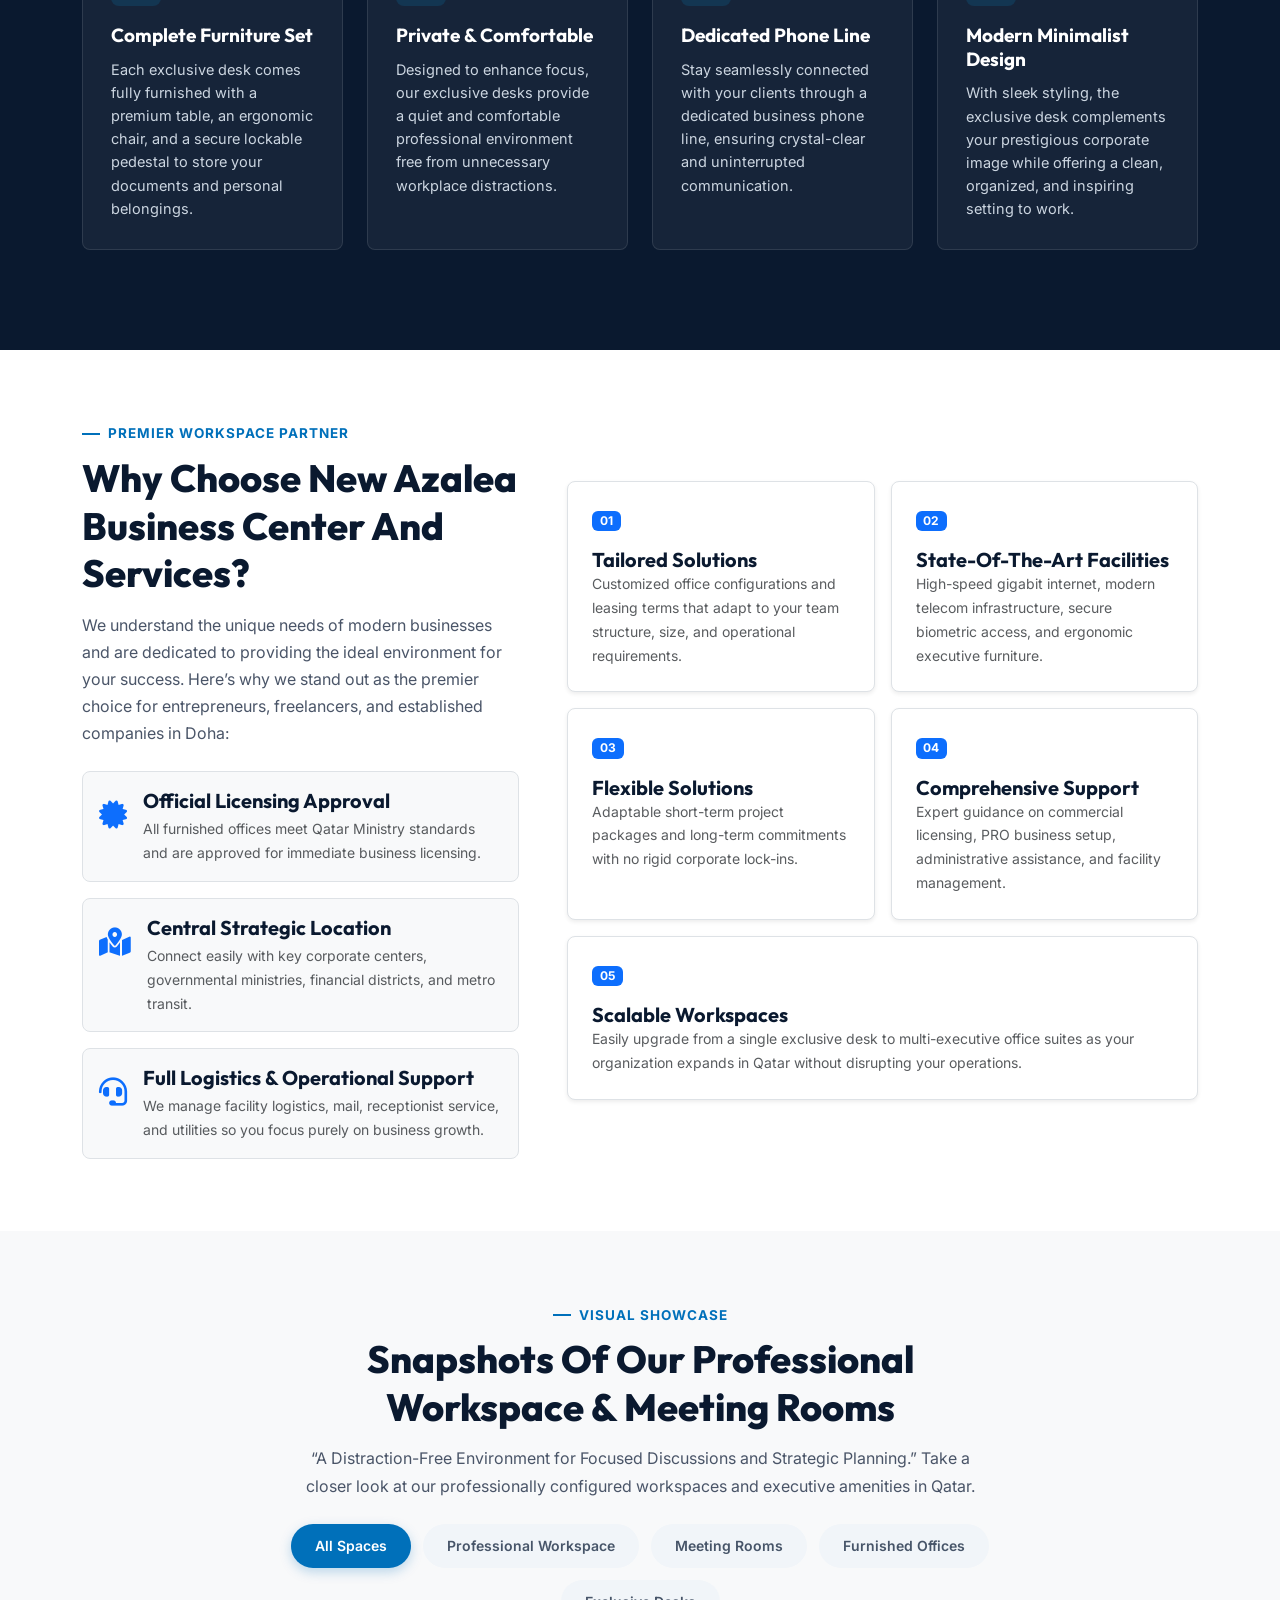
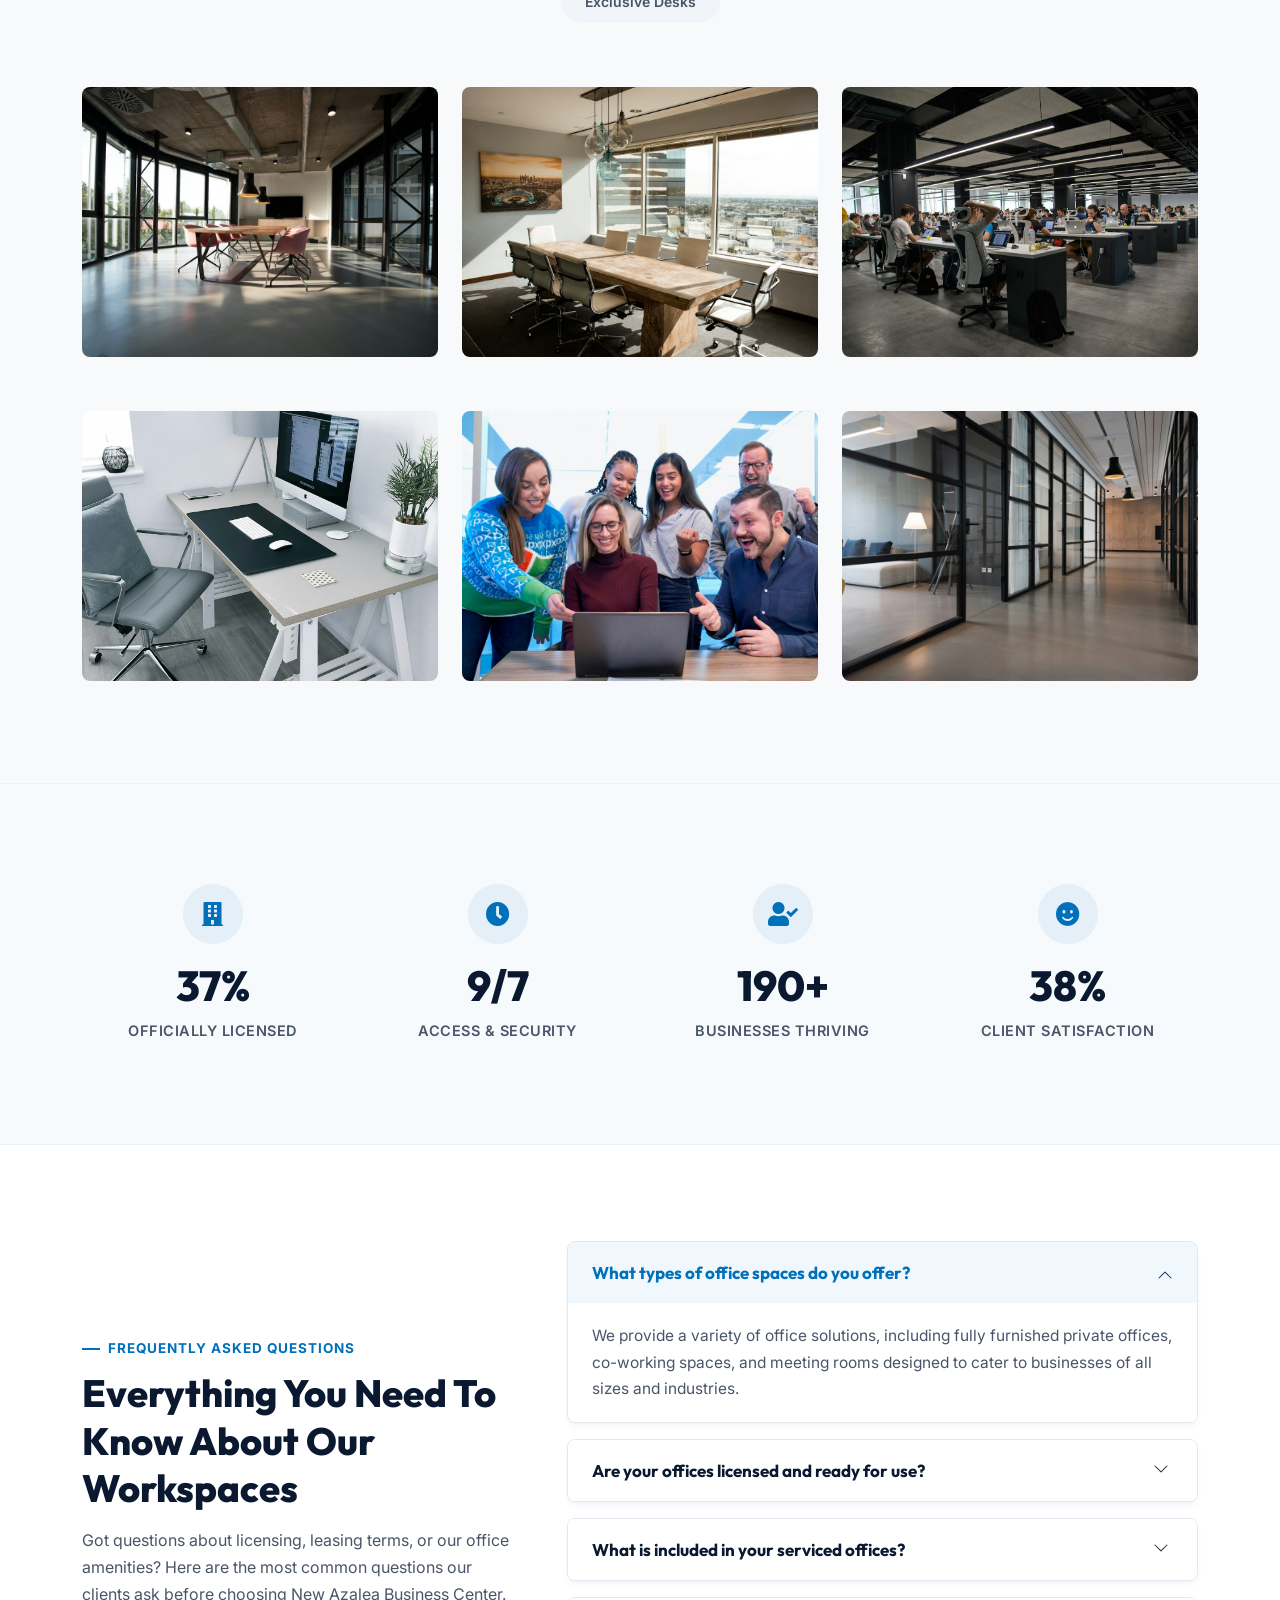
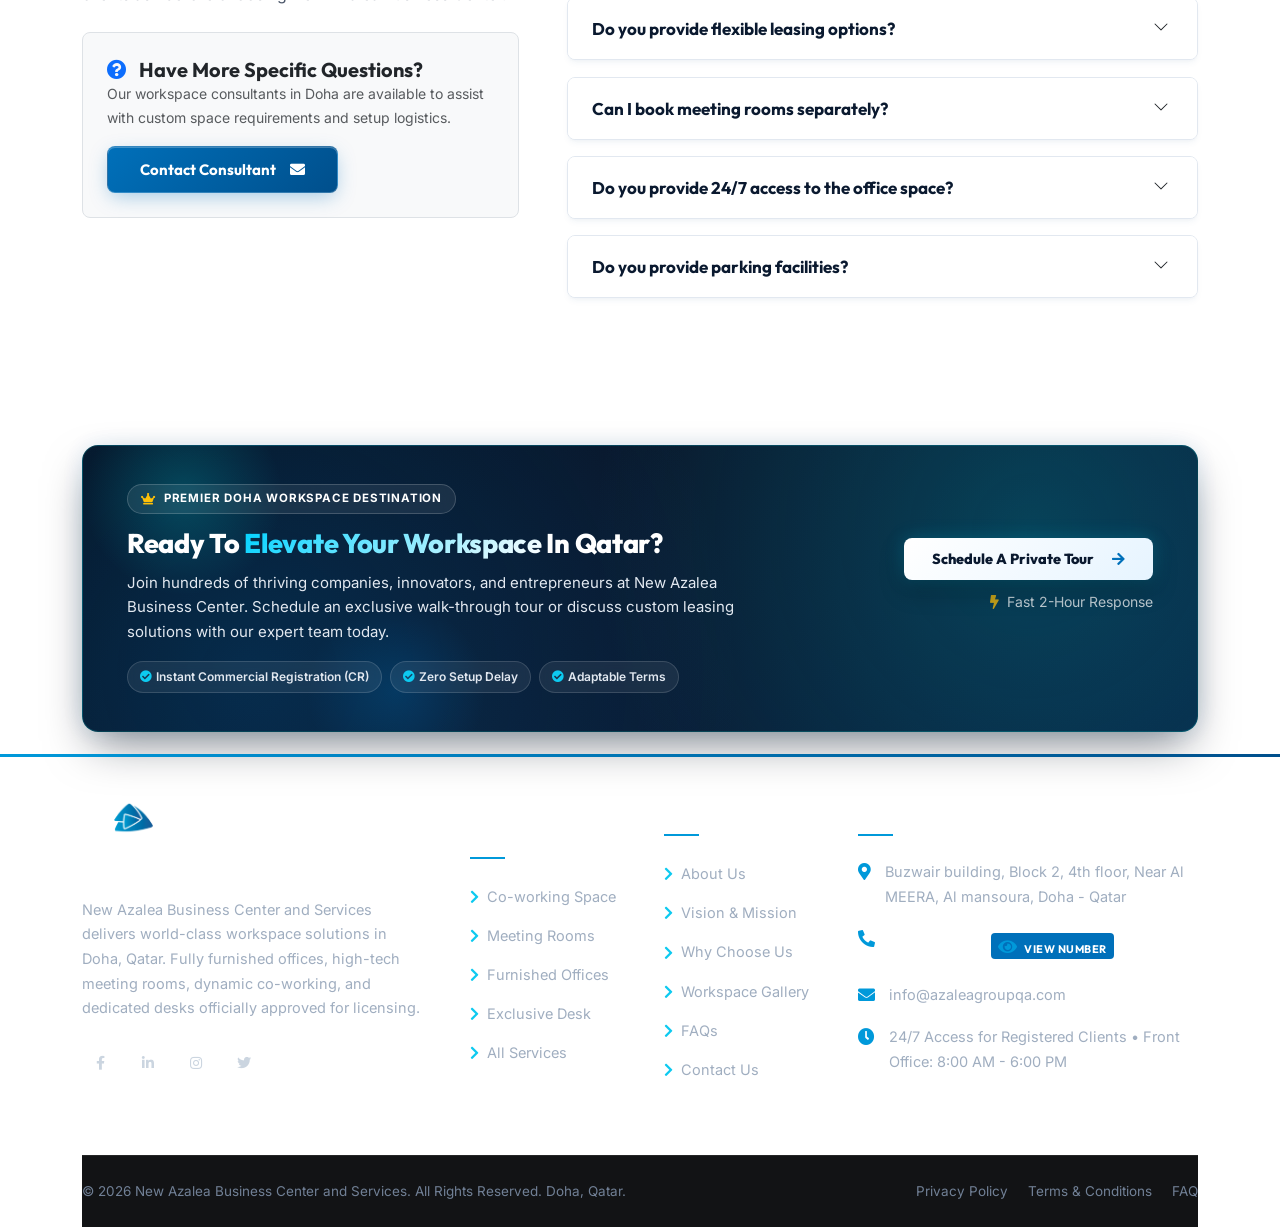
==== commit d7d8c339: "fix(cta): eliminate in-flow ambient glow block spacing and downscale CTA banner to compact luxury pr" ====
--- a/index.html
+++ b/index.html
@@ -13,8 +13,8 @@
   <link rel="stylesheet" href="assets/css/animate.css">
   <link rel="stylesheet" href="assets/css/magnific-popup.css">
   <link rel="stylesheet" href="assets/css/swiper-bundle.min.css">
-  <link rel="stylesheet" href="assets/css/main.css?v=8.0">
-  <link rel="stylesheet" href="assets/css/custom.css?v=8.0">
+  <link rel="stylesheet" href="assets/css/main.css?v=9.0">
+  <link rel="stylesheet" href="assets/css/custom.css?v=9.0">
 </head>
 <body>
 
@@ -1000,8 +1000,6 @@
   <!-- CTA Consultation Banner Section -->
   <section class="cta-banner-wrapper container my-5 py-4">
     <div class="cta-banner-section p-4 p-lg-5">
-      <div class="cta-ambient-glow"></div>
-      <div class="cta-ambient-glow-2"></div>
       <div class="row align-items-center g-4 position-relative" style="z-index: 2;">
         <div class="col-lg-8">
           <div class="cta-badge mb-3">
@@ -1227,7 +1225,7 @@
   <script src="assets/js/jquery.magnific-popup.min.js"></script>
   <script src="assets/js/jquery.waypoints.js"></script>
   <script src="assets/js/jquery.counterup.min.js"></script>
-  <script src="assets/js/main.js?v=8.0"></script>
+  <script src="assets/js/main.js?v=9.0"></script>
 
   <!-- Floating WhatsApp Action Widget -->
   <a href="https://wa.me/97451019991" target="_blank" class="floating-whatsapp" title="Chat directly on WhatsApp">
--- a/assets/css/custom.css
+++ b/assets/css/custom.css
@@ -1468,104 +1468,77 @@
 /* ===================================================================
    CTA Luxury Executive Banner Redesign (Image 2 Fix)
 =================================================================== */
+/* ===================================================================
+   Compact & Refined Luxury CTA Consultation Banner
+=================================================================== */
 .cta-banner-wrapper {
-  margin-top: 60px !important;
-  margin-bottom: 70px !important;
+  margin-top: 35px !important;
+  margin-bottom: 45px !important;
 }
 
 .cta-banner-section {
   position: relative !important;
-  background: radial-gradient(circle at 85% 20%, rgba(0, 194, 203, 0.35) 0%, transparent 45%),
-              radial-gradient(circle at 15% 90%, rgba(0, 112, 186, 0.4) 0%, transparent 50%),
+  background: radial-gradient(circle at 85% 30%, rgba(0, 194, 203, 0.22) 0%, transparent 45%),
+              radial-gradient(circle at 15% 80%, rgba(0, 112, 186, 0.25) 0%, transparent 50%),
               linear-gradient(135deg, #06101E 0%, #0A192F 50%, #082444 100%) !important;
-  border: 1px solid rgba(0, 194, 203, 0.25) !important;
-  border-radius: 20px !important;
-  padding: 65px 50px !important;
-  box-shadow: 0 30px 60px -15px rgba(6, 16, 30, 0.6),
-              0 0 30px rgba(0, 112, 186, 0.15) !important;
+  border: 1px solid rgba(0, 194, 203, 0.22) !important;
+  border-radius: 16px !important;
+  padding: 38px 44px !important;
+  box-shadow: 0 20px 45px -10px rgba(6, 16, 30, 0.5),
+              0 0 25px rgba(0, 112, 186, 0.12) !important;
   overflow: hidden !important;
 }
 
 .cta-banner-section::before {
   content: '' !important;
   position: absolute !important;
-  top: -80px !important;
-  right: -80px !important;
-  width: 320px !important;
-  height: 320px !important;
-  background: radial-gradient(circle, rgba(0, 194, 203, 0.35) 0%, transparent 70%) !important;
+  top: -50px !important;
+  right: -50px !important;
+  width: 200px !important;
+  height: 200px !important;
+  background: radial-gradient(circle, rgba(0, 194, 203, 0.25) 0%, transparent 70%) !important;
   border-radius: 50% !important;
   pointer-events: none !important;
   z-index: 1 !important;
-  animation: azFloatSlow 6s ease-in-out infinite alternate !important;
 }
 
 .cta-banner-section::after {
   content: '' !important;
   position: absolute !important;
-  bottom: -80px !important;
-  left: 15% !important;
-  width: 280px !important;
-  height: 280px !important;
-  background: radial-gradient(circle, rgba(0, 112, 186, 0.4) 0%, transparent 70%) !important;
+  bottom: -50px !important;
+  left: 20% !important;
+  width: 180px !important;
+  height: 180px !important;
+  background: radial-gradient(circle, rgba(0, 112, 186, 0.25) 0%, transparent 70%) !important;
   border-radius: 50% !important;
   pointer-events: none !important;
   z-index: 1 !important;
-  animation: azFloatSlow 7s ease-in-out infinite alternate-reverse !important;
-}
-
-.cta-banner-section > * {
-  position: relative !important;
-  z-index: 2 !important;
-}
-
-.cta-ambient-glow {
-  position: absolute;
-  top: -60px;
-  right: -60px;
-  width: 280px;
-  height: 280px;
-  background: radial-gradient(circle, rgba(0, 194, 203, 0.3) 0%, transparent 70%);
-  border-radius: 50%;
-  pointer-events: none;
-  animation: azFloatSlow 5s ease-in-out infinite alternate;
-}
-
-.cta-ambient-glow-2 {
-  position: absolute;
-  bottom: -60px;
-  left: 20%;
-  width: 240px;
-  height: 240px;
-  background: radial-gradient(circle, rgba(0, 112, 186, 0.35) 0%, transparent 70%);
-  border-radius: 50%;
-  pointer-events: none;
-  animation: azFloatSlow 6s ease-in-out infinite alternate-reverse;
 }
 
 .cta-badge {
-  display: inline-flex;
-  align-items: center;
-  background: rgba(255, 255, 255, 0.1);
-  border: 1px solid rgba(255, 255, 255, 0.2);
-  color: #FFFFFF;
-  font-size: 13px;
-  font-weight: 700;
-  text-transform: uppercase;
-  letter-spacing: 0.8px;
-  padding: 6px 16px;
-  border-radius: 30px;
-  backdrop-filter: blur(8px);
+  display: inline-flex !important;
+  align-items: center !important;
+  background: rgba(255, 255, 255, 0.08) !important;
+  border: 1px solid rgba(255, 255, 255, 0.18) !important;
+  color: #FFFFFF !important;
+  font-size: 11.5px !important;
+  font-weight: 700 !important;
+  text-transform: uppercase !important;
+  letter-spacing: 0.8px !important;
+  padding: 4px 13px !important;
+  border-radius: 20px !important;
+  backdrop-filter: blur(8px) !important;
+  margin-bottom: 12px !important;
 }
 
 .cta-title,
 .cta-banner-section h2 {
   color: #FFFFFF !important;
-  font-size: 38px !important;
+  font-size: 27px !important;
   font-weight: 800 !important;
-  line-height: 1.25 !important;
-  margin-bottom: 16px !important;
-  letter-spacing: -0.5px;
+  line-height: 1.3 !important;
+  margin-bottom: 10px !important;
+  letter-spacing: -0.3px !important;
 }
 
 .gradient-text-light {
@@ -1577,27 +1550,28 @@
 .cta-text,
 .cta-banner-section p {
   color: #E2E8F0 !important;
-  font-size: 16.5px !important;
-  line-height: 1.75 !important;
-  max-width: 650px;
+  font-size: 15px !important;
+  line-height: 1.65 !important;
+  max-width: 620px !important;
   margin-bottom: 0 !important;
 }
 
 .cta-trust-chips {
-  margin-top: 24px;
+  margin-top: 16px !important;
+  gap: 8px !important;
 }
 
 .cta-chip {
-  background: rgba(255, 255, 255, 0.08);
-  border: 1px solid rgba(255, 255, 255, 0.15);
-  color: #E2E8F0;
-  font-size: 13px;
-  font-weight: 600;
-  padding: 6px 14px;
-  border-radius: 20px;
-  backdrop-filter: blur(6px);
-  display: inline-flex;
-  align-items: center;
+  background: rgba(255, 255, 255, 0.07) !important;
+  border: 1px solid rgba(255, 255, 255, 0.14) !important;
+  color: #E2E8F0 !important;
+  font-size: 12px !important;
+  font-weight: 600 !important;
+  padding: 5px 12px !important;
+  border-radius: 20px !important;
+  backdrop-filter: blur(6px) !important;
+  display: inline-flex !important;
+  align-items: center !important;
 }
 
 /* Luxury CTA Button */
@@ -1605,13 +1579,13 @@
 .cta-banner-section .theme-btn-white {
   background: linear-gradient(135deg, #FFFFFF 0%, #E6F4FF 100%) !important;
   color: #0A192F !important;
-  font-size: 16px !important;
+  font-size: 14.5px !important;
   font-weight: 800 !important;
-  padding: 18px 36px !important;
-  border-radius: 10px !important;
-  box-shadow: 0 15px 35px rgba(0, 0, 0, 0.35), 0 0 25px rgba(0, 210, 255, 0.3) !important;
+  padding: 14px 28px !important;
+  border-radius: 8px !important;
+  box-shadow: 0 10px 25px rgba(0, 0, 0, 0.28), 0 0 18px rgba(0, 210, 255, 0.25) !important;
   transition: all 0.35s cubic-bezier(0.16, 1, 0.3, 1) !important;
-  white-space: nowrap;
+  white-space: nowrap !important;
   border: none !important;
 }
 
@@ -1619,30 +1593,38 @@
 .cta-banner-section .theme-btn-white:hover {
   background: linear-gradient(135deg, #00D2FF 0%, #0070BA 100%) !important;
   color: #FFFFFF !important;
-  transform: translateY(-4px) scale(1.03) !important;
-  box-shadow: 0 20px 45px rgba(0, 112, 186, 0.5), 0 0 35px rgba(0, 210, 255, 0.6) !important;
+  transform: translateY(-3px) scale(1.02) !important;
+  box-shadow: 0 15px 35px rgba(0, 112, 186, 0.45), 0 0 25px rgba(0, 210, 255, 0.5) !important;
 }
 
 .theme-btn-luxury i,
 .cta-banner-section .theme-btn-white i {
-  color: #0070BA;
-  transition: all 0.3s ease;
+  color: #0070BA !important;
+  transition: all 0.3s ease !important;
 }
 
 .theme-btn-luxury:hover i,
 .cta-banner-section .theme-btn-white:hover i {
   color: #FFFFFF !important;
-  transform: translateX(6px);
+  transform: translateX(5px) !important;
 }
 
 @media (max-width: 767px) {
   .cta-banner-section {
-    padding: 35px 22px !important;
+    padding: 26px 20px !important;
   }
   .cta-title {
-    font-size: 26px !important;
+    font-size: 22px !important;
   }
   .cta-text {
+    font-size: 14px !important;
+  }
+  .theme-btn-luxury {
+    width: 100% !important;
+    justify-content: center !important;
+    padding: 13px 20px !important;
+  }
+}
     font-size: 14.5px !important;
   }
   .theme-btn-luxury {
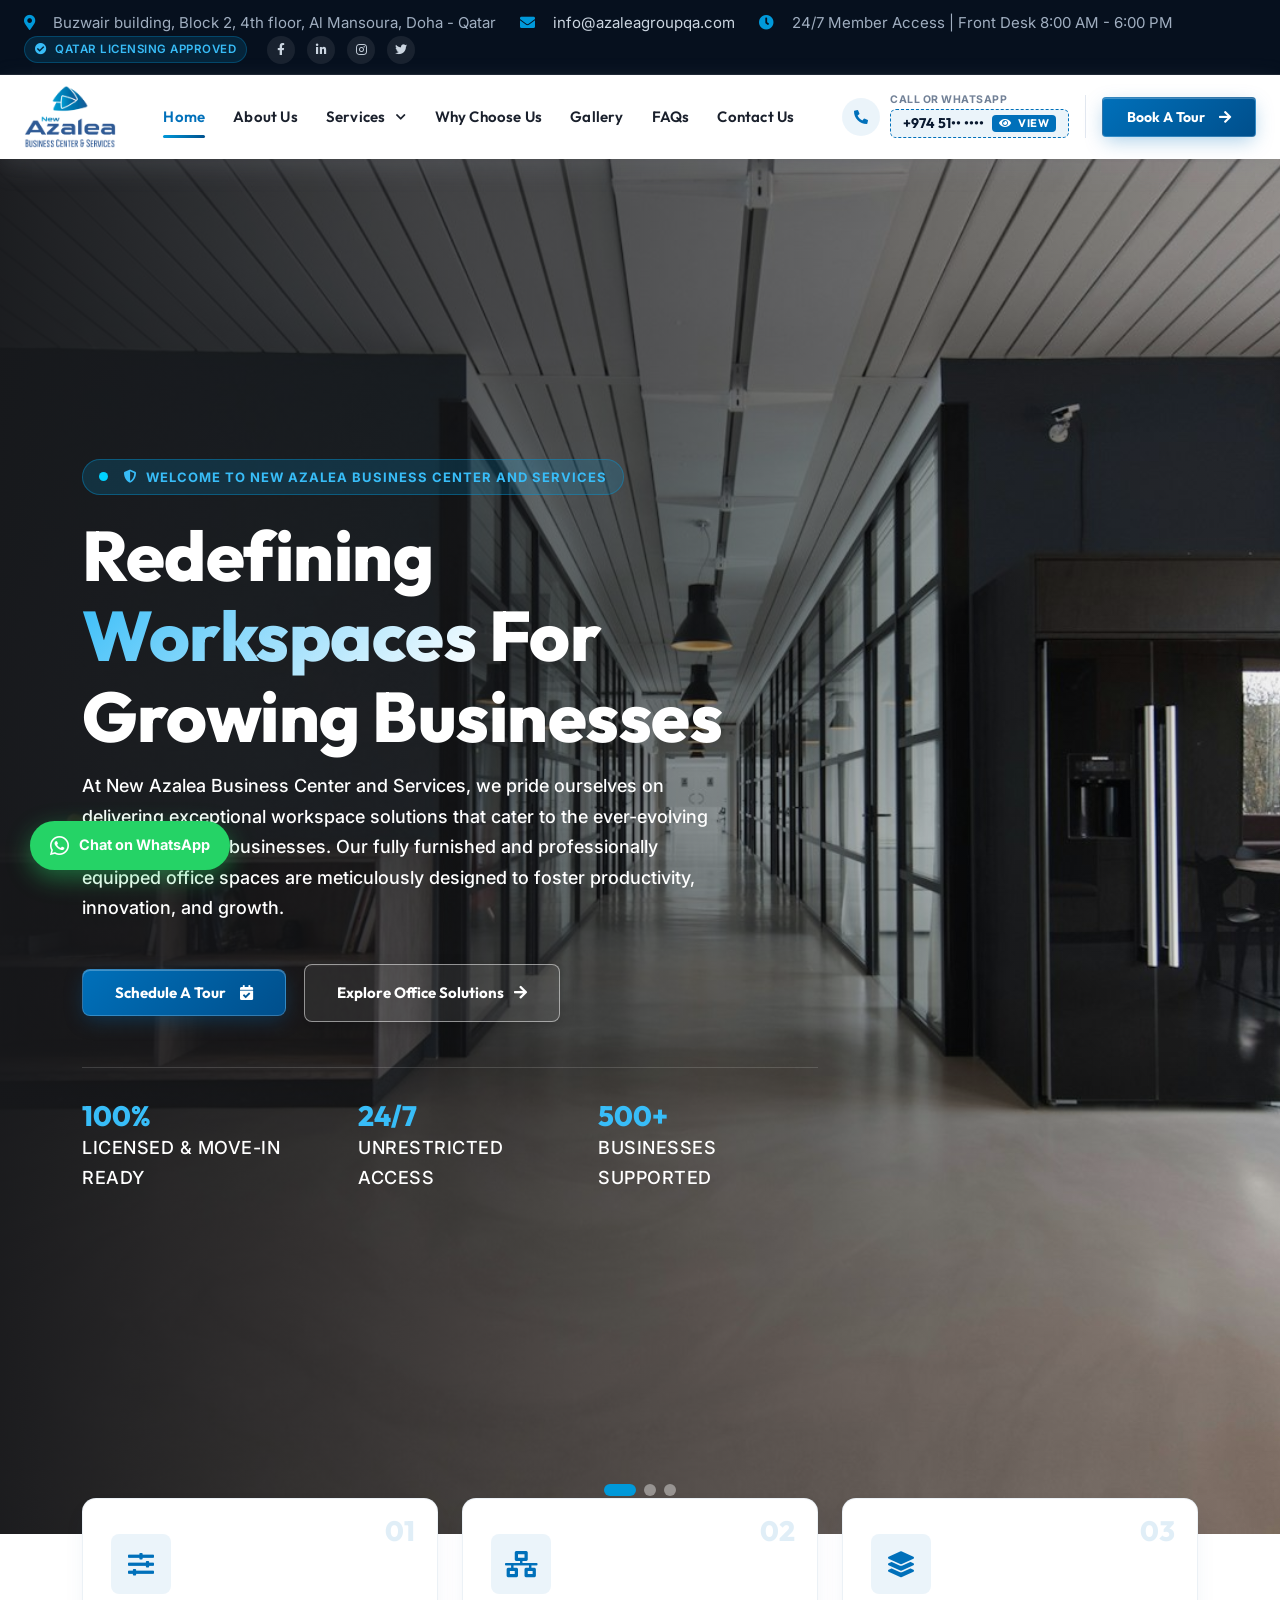
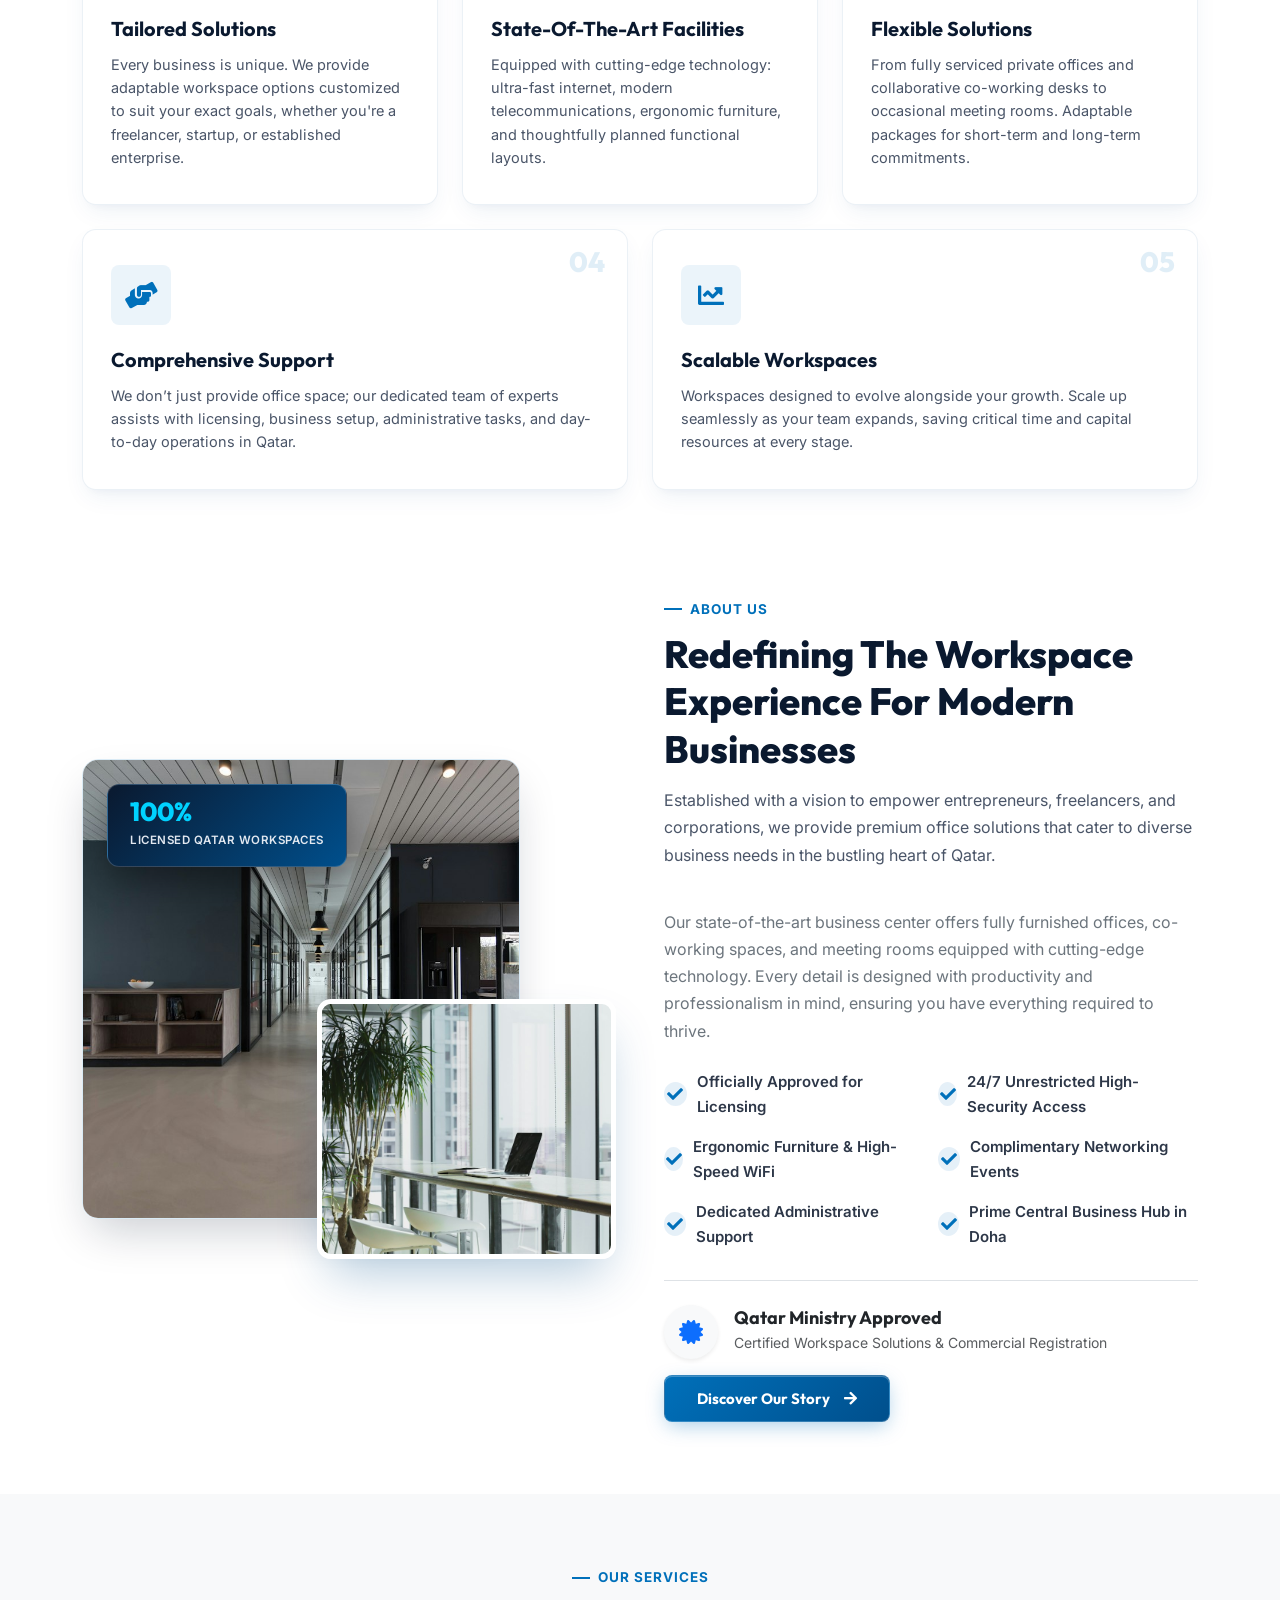
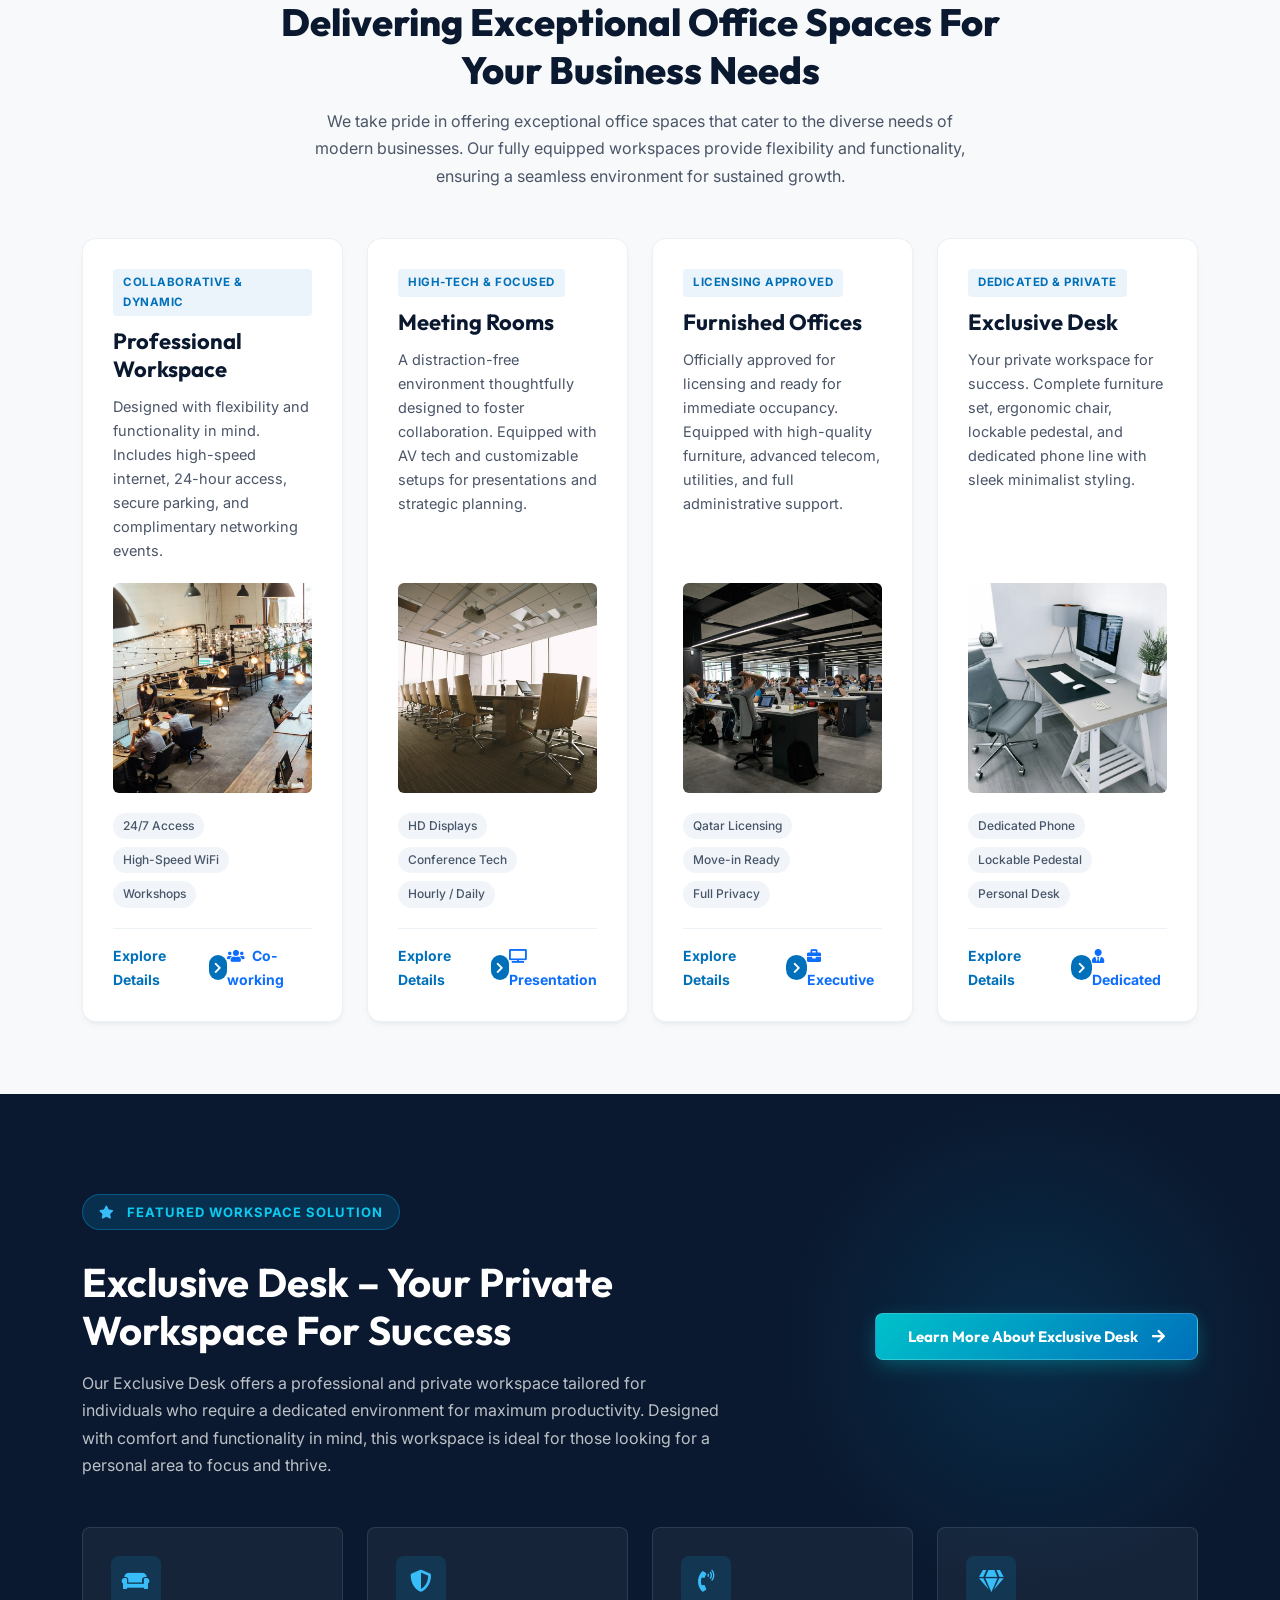
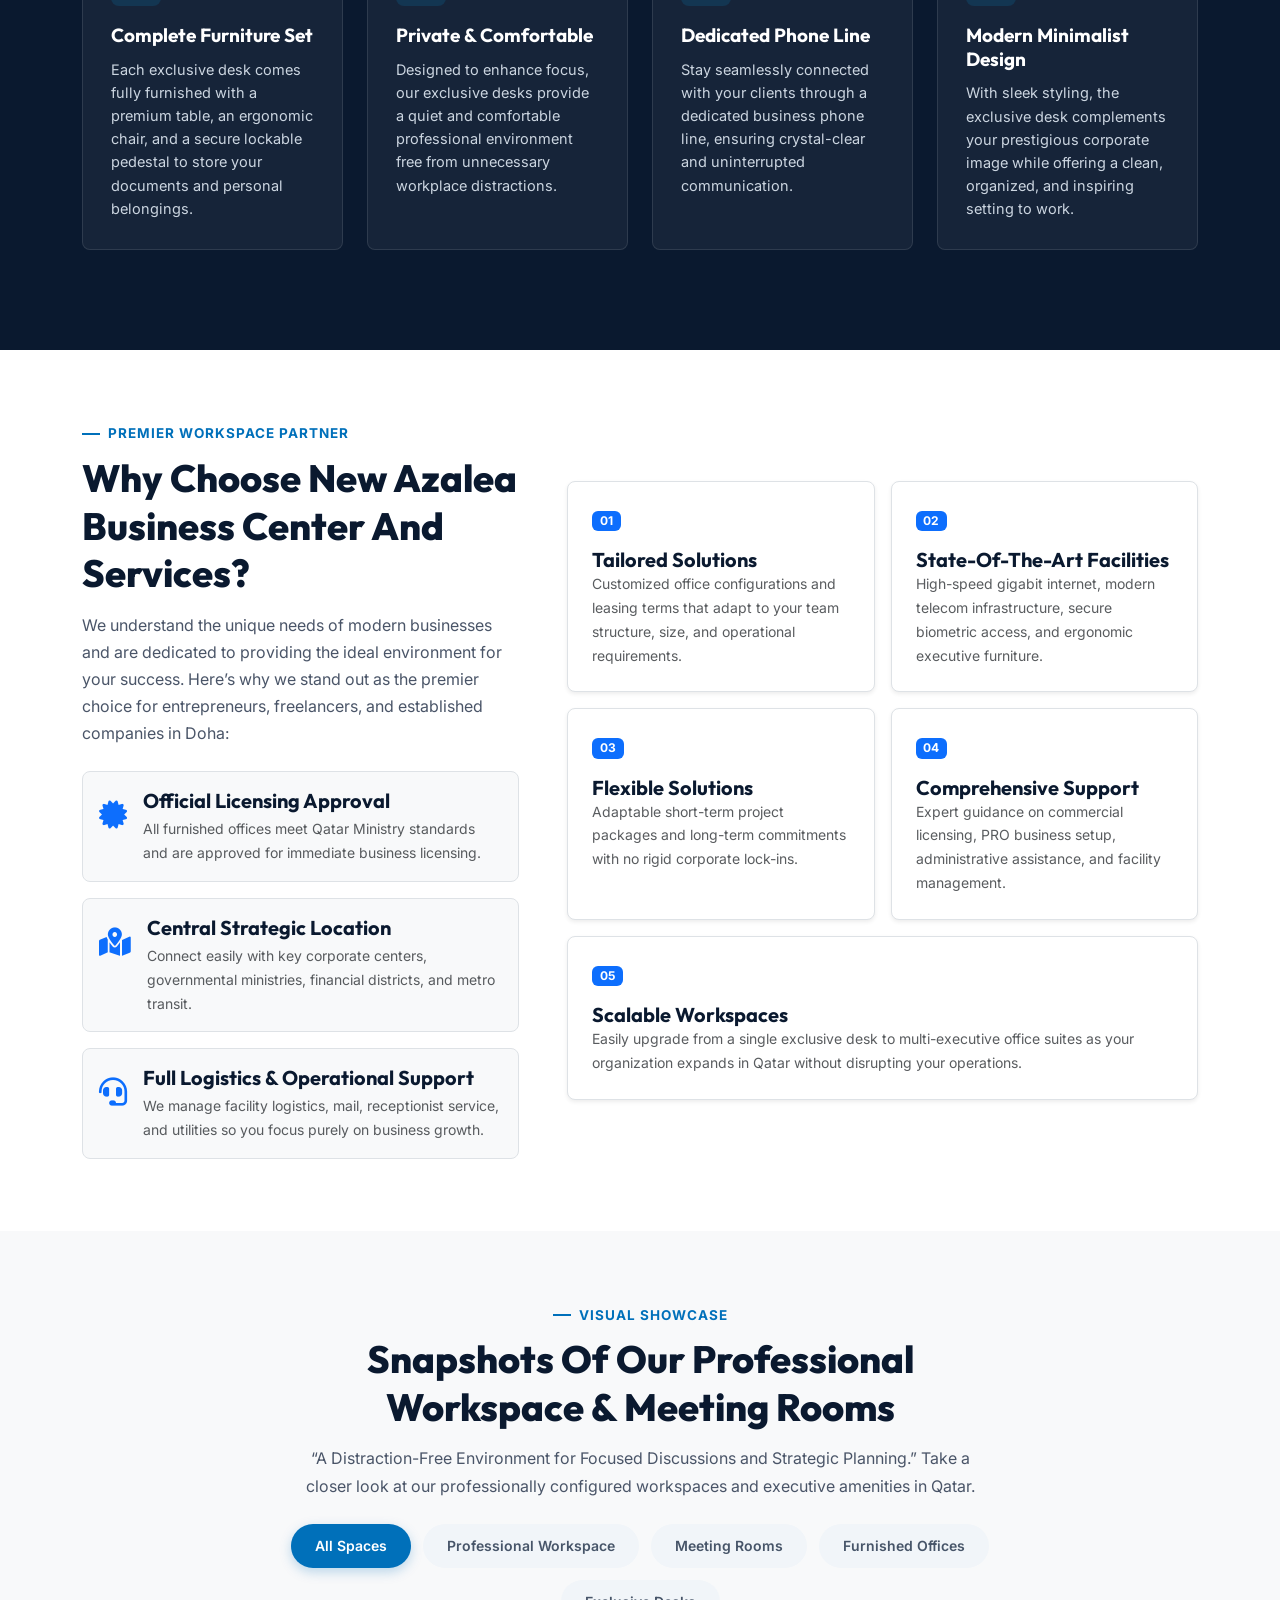
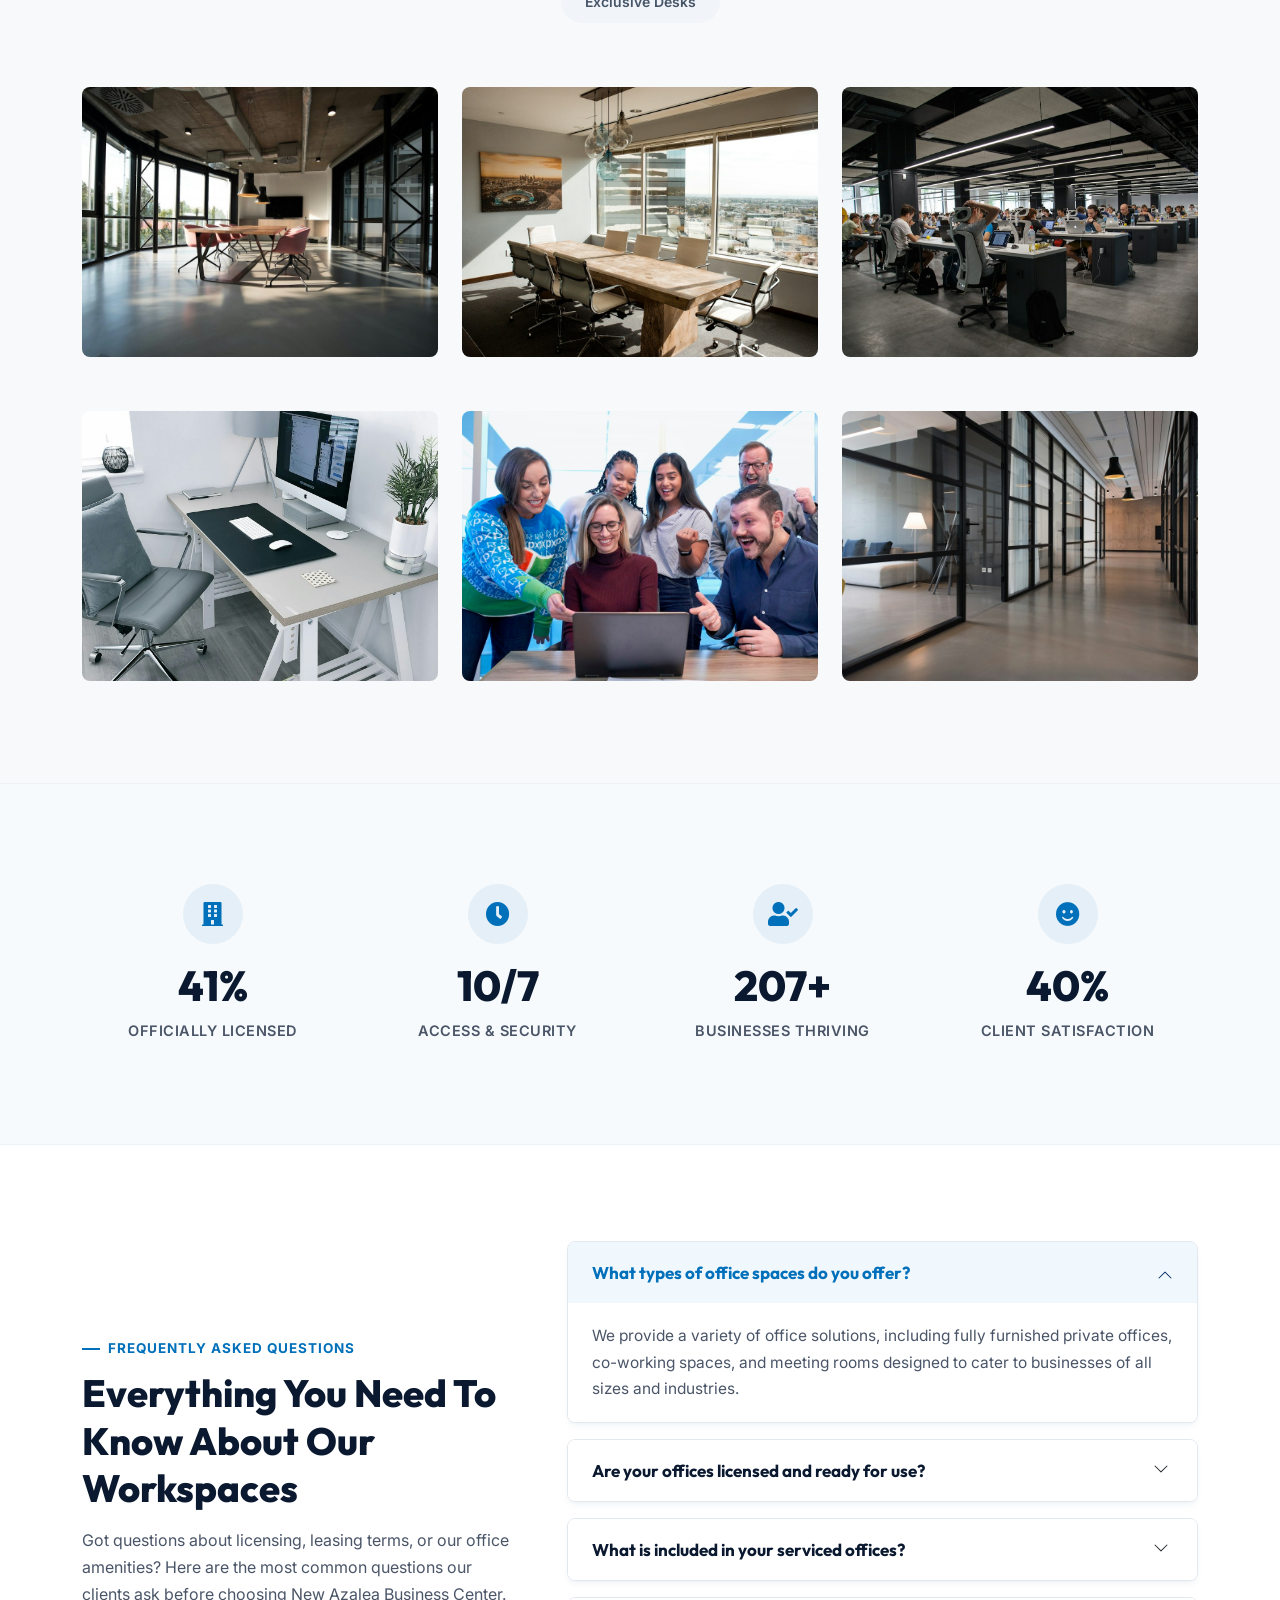
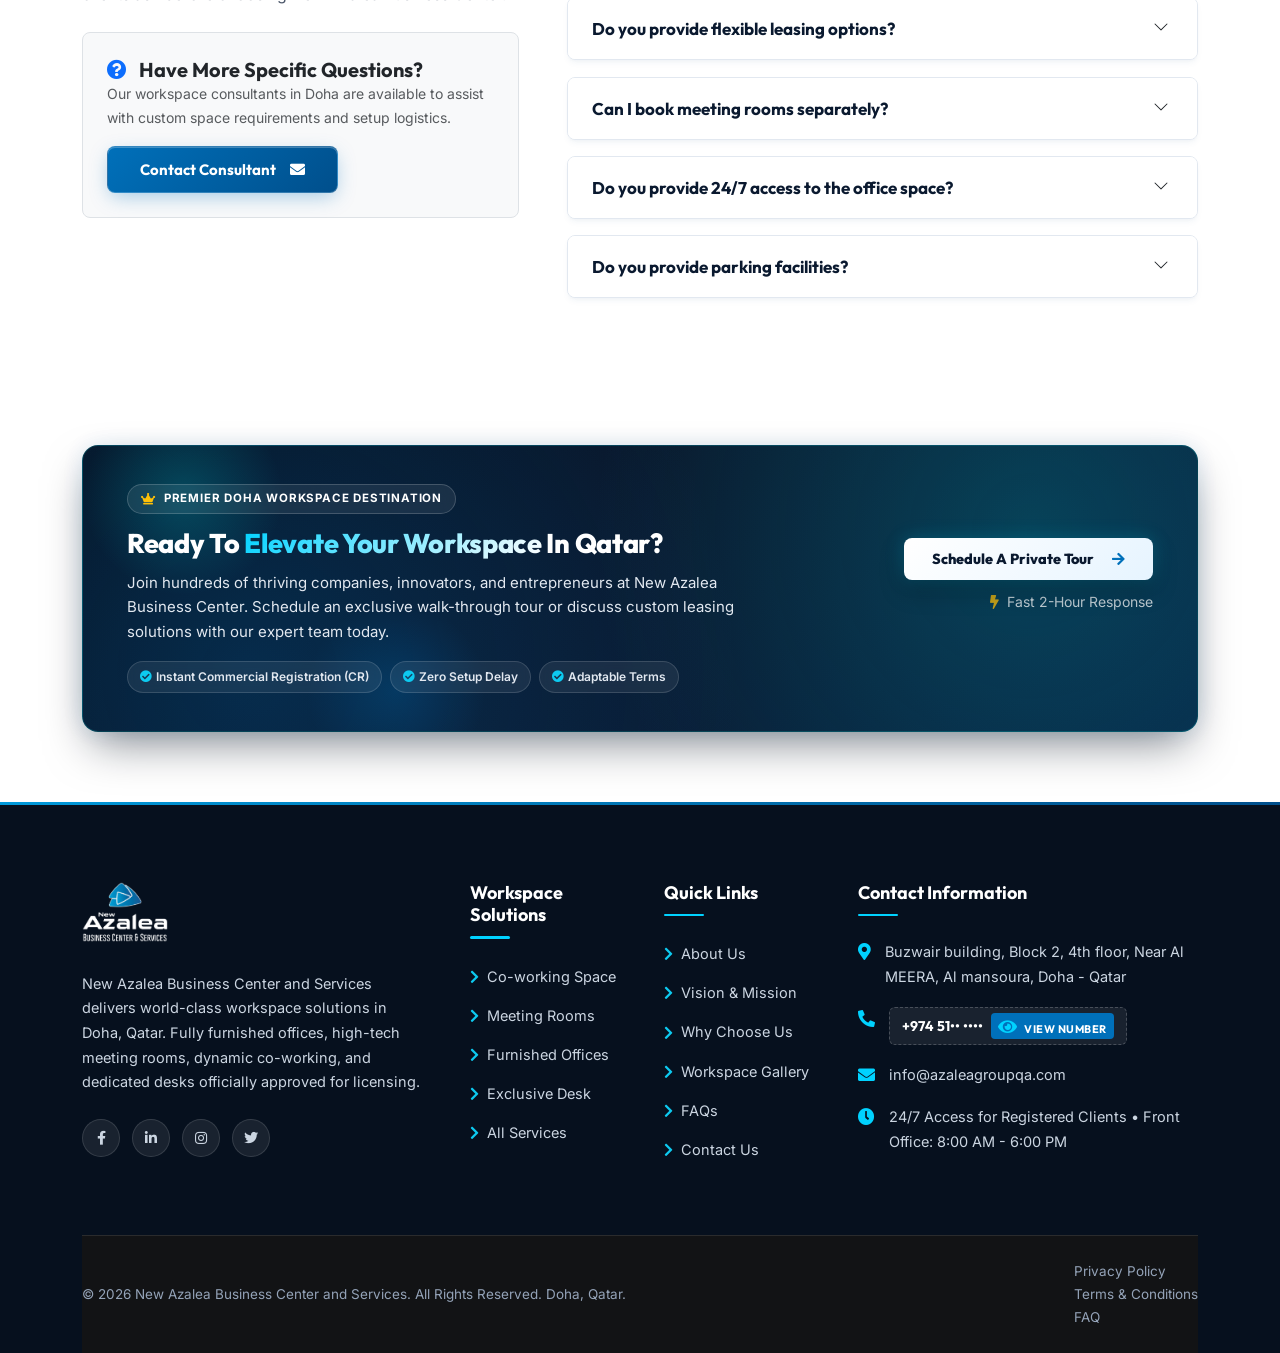
==== commit 5d04cac3: "fix(footer): resolve CSS syntax closure error restoring executive midnight background, high-contrast" ====
--- a/index.html
+++ b/index.html
@@ -13,8 +13,8 @@
   <link rel="stylesheet" href="assets/css/animate.css">
   <link rel="stylesheet" href="assets/css/magnific-popup.css">
   <link rel="stylesheet" href="assets/css/swiper-bundle.min.css">
-  <link rel="stylesheet" href="assets/css/main.css?v=9.0">
-  <link rel="stylesheet" href="assets/css/custom.css?v=9.0">
+  <link rel="stylesheet" href="assets/css/main.css?v=10.0">
+  <link rel="stylesheet" href="assets/css/custom.css?v=10.0">
 </head>
 <body>
 
@@ -1225,7 +1225,7 @@
   <script src="assets/js/jquery.magnific-popup.min.js"></script>
   <script src="assets/js/jquery.waypoints.js"></script>
   <script src="assets/js/jquery.counterup.min.js"></script>
-  <script src="assets/js/main.js?v=9.0"></script>
+  <script src="assets/js/main.js?v=10.0"></script>
 
   <!-- Floating WhatsApp Action Widget -->
   <a href="https://wa.me/97451019991" target="_blank" class="floating-whatsapp" title="Chat directly on WhatsApp">
--- a/assets/css/custom.css
+++ b/assets/css/custom.css
@@ -1625,23 +1625,16 @@
     padding: 13px 20px !important;
   }
 }
-    font-size: 14.5px !important;
-  }
-  .theme-btn-luxury {
-    width: 100% !important;
-    justify-content: center !important;
-  }
-}
 
 /* ===================================================================
-   Footer
+   Footer - Executive Midnight Palette
 =================================================================== */
 .footer-section {
-  background: #06101E;
-  color: #A0AEC0;
-  padding-top: 80px;
-  position: relative;
-  overflow: hidden;
+  background: #06101E !important;
+  color: #A0AEC0 !important;
+  padding-top: 80px !important;
+  position: relative !important;
+  overflow: hidden !important;
 }
 
 .footer-section::before {
@@ -1655,140 +1648,142 @@
 }
 
 .footer-logo img {
-  height: 58px;
-  width: auto;
-  object-fit: contain;
-  margin-bottom: 24px;
+  height: 60px !important;
+  max-height: 60px !important;
+  width: auto !important;
+  object-fit: contain !important;
+  margin-bottom: 22px !important;
+  display: block !important;
 }
 
 .footer-about p {
-  color: #A0AEC0;
-  font-size: 14.5px;
-  line-height: 1.7;
-  margin-bottom: 24px;
+  color: #CBD5E1 !important;
+  font-size: 14.5px !important;
+  line-height: 1.7 !important;
+  margin-bottom: 24px !important;
 }
 
 .footer-socials {
-  display: flex;
-  gap: 12px;
+  display: flex !important;
+  gap: 12px !important;
 }
 
 .footer-socials a {
-  width: 36px;
-  height: 36px;
-  background: rgba(255, 255, 255, 0.08);
-  border-radius: 50%;
-  display: flex;
-  align-items: center;
-  justify-content: center;
-  color: #CBD5E0;
-  font-size: 14px;
-  transition: all 0.3s ease;
+  width: 38px !important;
+  height: 38px !important;
+  background: rgba(255, 255, 255, 0.08) !important;
+  border: 1px solid rgba(255, 255, 255, 0.12) !important;
+  border-radius: 50% !important;
+  display: flex !important;
+  align-items: center !important;
+  justify-content: center !important;
+  color: #CBD5E1 !important;
+  font-size: 14px !important;
+  transition: all 0.3s ease !important;
 }
 
 .footer-socials a:hover {
-  background: var(--theme);
-  color: #FFFFFF;
-  transform: translateY(-3px);
+  background: var(--theme) !important;
+  color: #FFFFFF !important;
+  transform: translateY(-3px) !important;
+  border-color: var(--theme) !important;
 }
 
 .footer-widget h5 {
-  color: #FFFFFF;
-  font-size: 18px;
-  font-weight: 700;
-  margin-bottom: 24px;
-  position: relative;
-  padding-bottom: 12px;
+  color: #FFFFFF !important;
+  font-family: 'Outfit', sans-serif !important;
+  font-size: 18px !important;
+  font-weight: 700 !important;
+  margin-bottom: 24px !important;
+  position: relative !important;
+  padding-bottom: 12px !important;
 }
 
 .footer-widget h5::after {
-  content: '';
-  position: absolute;
-  bottom: 0;
-  left: 0;
-  width: 35px;
-  height: 2px;
-  background: var(--theme2);
+  content: '' !important;
+  position: absolute !important;
+  bottom: 0 !important;
+  left: 0 !important;
+  width: 40px !important;
+  height: 2.5px !important;
+  background: #00D2FF !important;
+  border-radius: 2px !important;
 }
 
 .footer-links {
-  list-style: none;
-  padding: 0;
-  margin: 0;
+  list-style: none !important;
+  padding: 0 !important;
+  margin: 0 !important;
 }
 
 .footer-links li {
-  margin-bottom: 12px;
+  margin-bottom: 12px !important;
 }
 
 .footer-links li a {
-  color: #A0AEC0;
-  font-size: 14.5px;
-  display: inline-flex;
-  align-items: center;
-  gap: 8px;
-  transition: all 0.2s ease;
+  color: #CBD5E1 !important;
+  font-size: 14.5px !important;
+  display: inline-flex !important;
+  align-items: center !important;
+  gap: 8px !important;
+  transition: all 0.2s ease !important;
 }
 
 .footer-links li a:hover {
-  color: #FFFFFF;
-  padding-left: 6px;
+  color: #00D2FF !important;
+  padding-left: 6px !important;
 }
 
 .footer-contact-list {
-  list-style: none;
-  padding: 0;
-  margin: 0;
+  list-style: none !important;
+  padding: 0 !important;
+  margin: 0 !important;
 }
 
 .footer-contact-list li {
-  display: flex;
-  gap: 14px;
-  margin-bottom: 18px;
-  color: #A0AEC0;
-  font-size: 14.5px;
+  display: flex !important;
+  gap: 14px !important;
+  margin-bottom: 18px !important;
+  color: #CBD5E1 !important;
+  font-size: 14.5px !important;
+  align-items: flex-start !important;
 }
 
 .footer-contact-list li i {
-  color: var(--theme2);
-  font-size: 17px;
-  margin-top: 3px;
+  color: #00D2FF !important;
+  font-size: 17px !important;
+  margin-top: 3px !important;
+  flex-shrink: 0 !important;
 }
 
 .footer-contact-list li a {
-  color: #A0AEC0;
+  color: #CBD5E1 !important;
+  transition: color 0.2s ease !important;
 }
 
 .footer-contact-list li a:hover {
-  color: #FFFFFF;
+  color: #00D2FF !important;
 }
 
 .footer-bottom {
-  border-top: 1px solid rgba(255, 255, 255, 0.08);
-  padding: 24px 0;
-  margin-top: 60px;
-  font-size: 13.5px;
+  border-top: 1px solid rgba(255, 255, 255, 0.1) !important;
+  padding: 24px 0 !important;
+  margin-top: 60px !important;
+  font-size: 13.5px !important;
 }
 
 .footer-bottom p {
-  margin: 0;
-  color: #718096;
-}
-
-.footer-bottom-menu {
-  list-style: none;
-  margin: 0;
-  padding: 0;
-  display: flex;
-  gap: 20px;
+  margin: 0 !important;
+  color: #94A3B8 !important;
 }
 
 .footer-bottom-menu a {
-  color: #718096;
+  color: #94A3B8 !important;
+  transition: color 0.2s ease !important;
 }
 
 .footer-bottom-menu a:hover {
-  color: #CBD5E0;
+  color: #00D2FF !important;
 }
 
 /* ===================================================================
